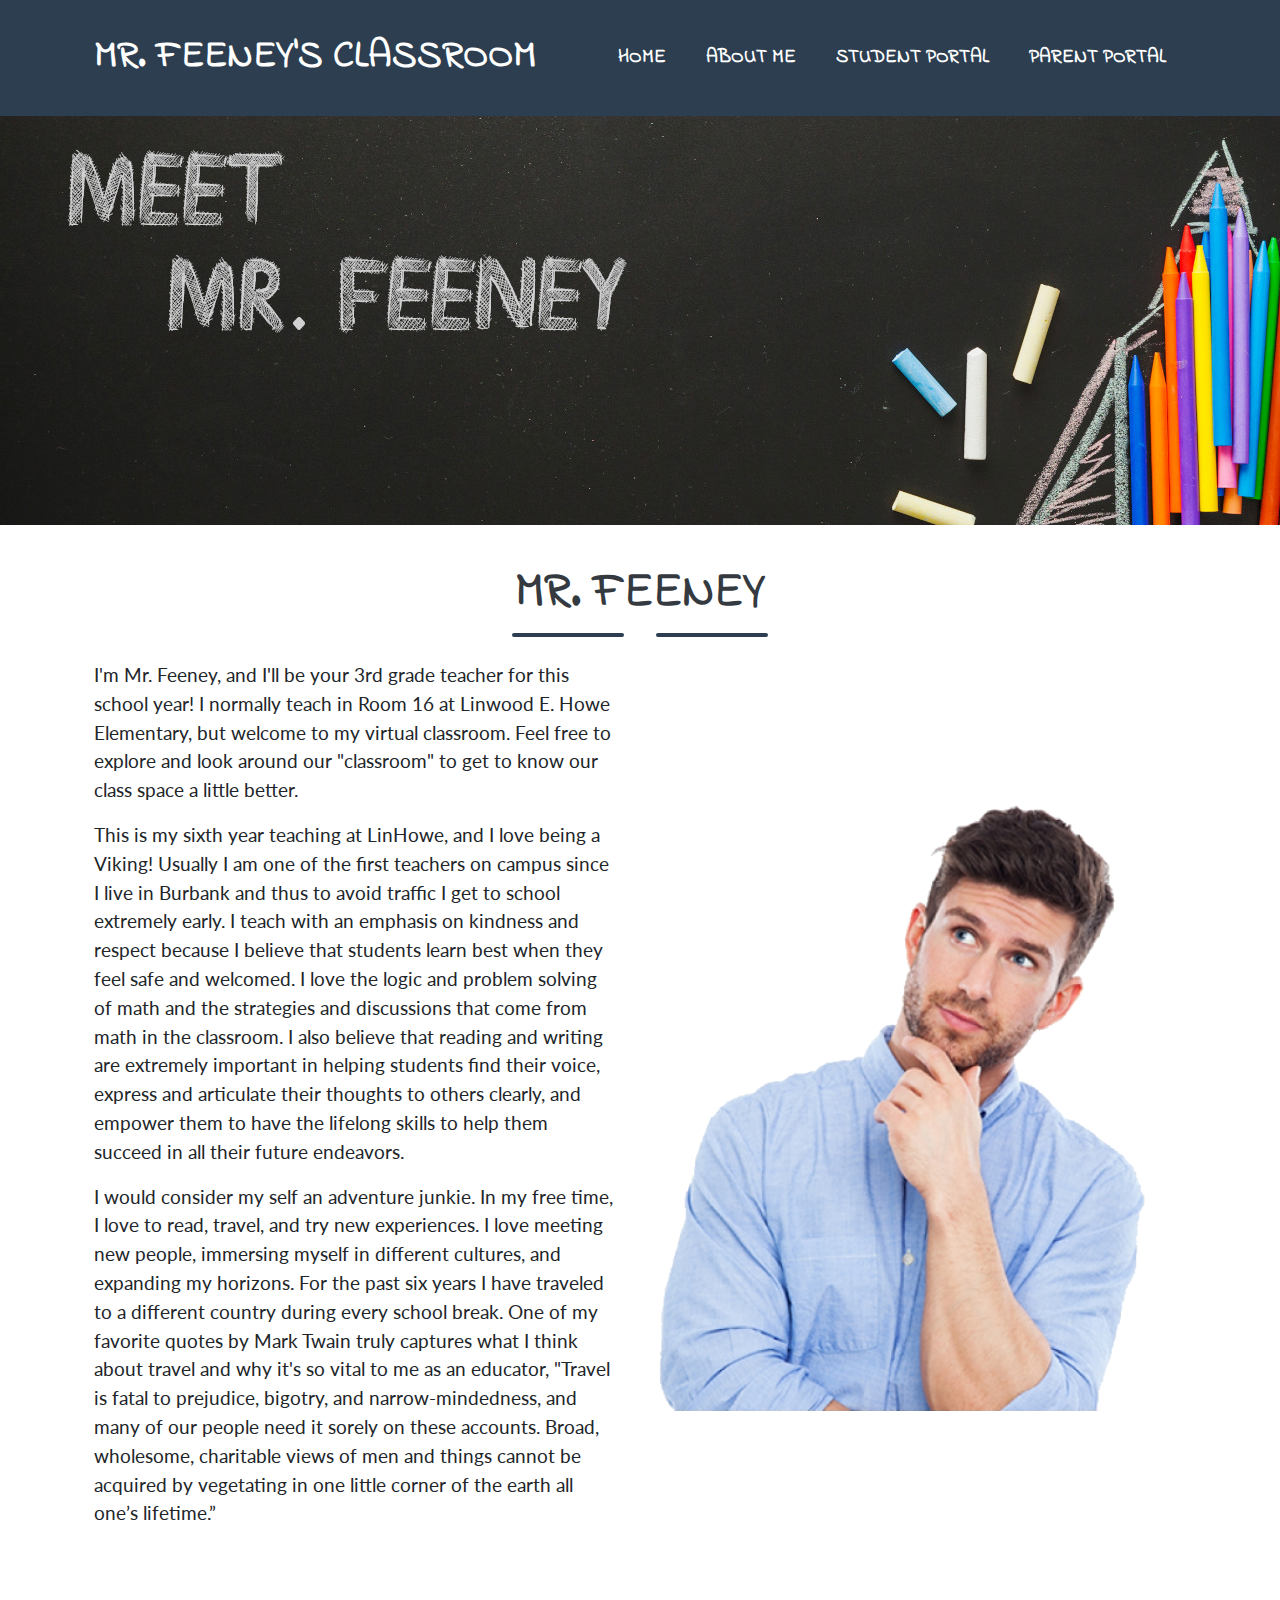
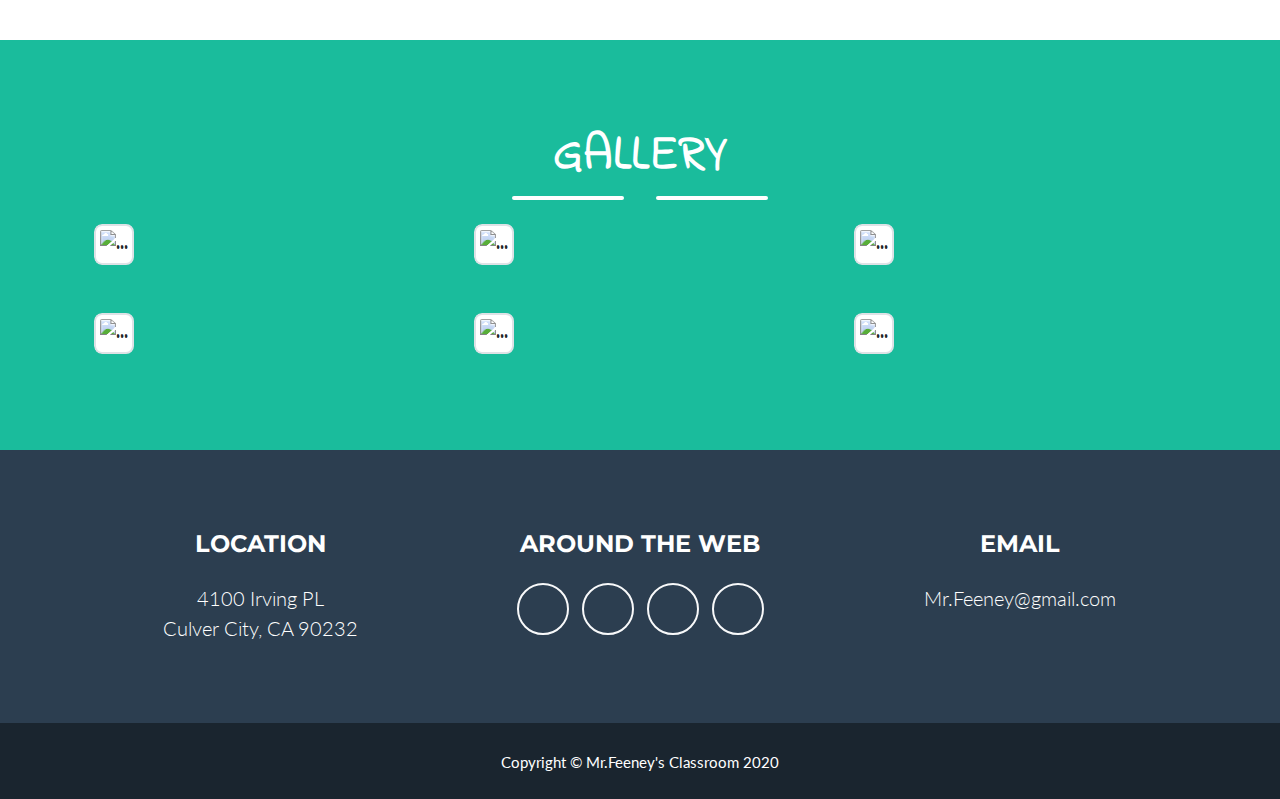
==== pages/about.html @ b25874b4 "init" ====
<!DOCTYPE html>
<html lang="en">
    <head>
        <meta charset="utf-8" />
        <meta name="viewport" content="width=device-width, initial-scale=1, shrink-to-fit=no" />
        <meta name="description" content="" />
        <meta name="author" content="" />
        <title>About Mr. Feeney</title>
        <!-- Favicon-->
        <link rel="icon" type="image/x-icon" href="../assets/img/favicon.ico" />
        <!-- Font Awesome icons (free version)-->
        <script src="https://use.fontawesome.com/releases/v5.13.0/js/all.js" crossorigin="anonymous"></script>
        <!-- Google fonts-->
        <link href="https://fonts.googleapis.com/css?family=Montserrat:400,700" rel="stylesheet" type="text/css" />
        <link href="https://fonts.googleapis.com/css?family=Lato:400,700,400italic,700italic" rel="stylesheet" type="text/css" />
        <!-- Core theme CSS (includes Bootstrap)-->
        <link href="../css/styles.css" rel="stylesheet" />
    </head>
    <body id="page-top">
        <!-- Navigation-->
        <nav class="navbar navbar-expand-lg bg-secondary text-uppercase fixed-top" id="mainNav">
            <div class="container">
                <a class="navbar-brand js-scroll-trigger" href="#page-top">Mr. Feeney's Classroom</a>
                <button class="navbar-toggler navbar-toggler-right text-uppercase font-weight-bold bg-primary text-white rounded" type="button" data-toggle="collapse" data-target="#navbarResponsive" aria-controls="navbarResponsive" aria-expanded="false" aria-label="Toggle navigation">
                    Menu
                    <i class="fas fa-bars"></i>
                </button>
                <div class="collapse navbar-collapse" id="navbarResponsive">
                    <ul class="navbar-nav ml-auto">
                        <li class="nav-item mx-0 mx-lg-1"><a class="nav-link py-3 px-0 px-lg-3 rounded js-scroll-trigger" href="../index.html">Home</a></li>
                        <li class="nav-item mx-0 mx-lg-1"><a class="nav-link py-3 px-0 px-lg-3 rounded js-scroll-trigger" href="">About Me</a></li>
                        <li class="nav-item mx-0 mx-lg-1"><a class="nav-link py-3 px-0 px-lg-3 rounded js-scroll-trigger" href="../pages/students.html">Student Portal</a></li>
                        <li class="nav-item mx-0 mx-lg-1"><a class="nav-link py-3 px-0 px-lg-3 rounded js-scroll-trigger" href="../pages/parents.html">Parent Portal</a></li>
                    </ul>
                </div>
            </div>
        </nav>

        <!-- Header-->
        <div class="container-fluid px-0">
            <header class="bg-about mb-0 style=" margin-top="75" style="margin-top: 75px">
            </header>
        </div>

        <!-- About section-->
        <section class="page-section portfolio pt-5 pb-6" id="portfolio">
            <!--- Three Column Section -->
            <div class="container">
                <!-- About Section Heading-->
                <h2 class="page-section-heading text-center text-uppercase text-dark indie">Mr. Feeney</h2>
                <!-- Icon Divider-->
                <div class="divider-custom divider-dark">
                    <div class="divider-custom-line"></div>
                    <div class="divider-custom-icon"><i class="fas fa-apple-alt"></i></i></div>
                    <div class="divider-custom-line"></div>
                </div>
                <div class="row padding">
                <!-- New Card -->
                <div class="col-lg-6">
                    <p>I'm Mr. Feeney, and I'll be your 3rd grade teacher for this school year! I normally teach in Room 16 at Linwood E. Howe Elementary, but welcome to my virtual classroom. Feel free to explore and look around our "classroom" to get to know our class space a little better.</p>
                    <p>This is my sixth year teaching at LinHowe, and I love being a Viking! Usually I am one of the first teachers on campus since I live in Burbank and thus to avoid traffic I get to school extremely early. I teach with an emphasis on kindness and respect because I believe that students learn best when they feel safe and welcomed. I love the logic and problem solving of math and the strategies and discussions that come from math in the classroom. I also believe that reading and writing are extremely important in helping students find their voice, express and articulate their thoughts to others clearly, and empower them to have the lifelong skills to help them succeed in all their future endeavors.</p>
                    <p>I would consider my self an adventure junkie. In my free time, I love to read, travel, and try new experiences. I love meeting new people, immersing myself in different cultures, and expanding my horizons. For the past six years I have traveled to a different country during every school break. One of my favorite quotes by Mark Twain truly captures what I think about travel and why it's so vital to me as an educator, "Travel is fatal to prejudice, bigotry, and narrow-mindedness, and many of our people need it sorely on these accounts. Broad, wholesome, charitable views of men and things cannot be acquired by vegetating in one little corner of the earth all one’s lifetime.”</p>
                </div>
                <!-- New Card -->
                <div class="col-lg-6 row justify-content-center align-self-center">
                    <img src="../assets/img/about-me/man4.png" style=" width: 700px">
                </div>
            </div>
            <!-- /.container -->
        </section>

        <!-- Portfolio Section-->
        <section class="page-section portfolio bg-primary indie" id="portfolio">
            <div class="container">
                <!-- Portfolio-->
                <h2 class="page-section-heading text-center text-uppercase text-white indie">Gallery</h2>
                <!-- Icon Divider-->
                <div class="divider-custom divider-light">
                    <div class="divider-custom-line"></div>
                    <div class="divider-custom-icon"><i class="fas fa-apple-alt"></i></i></div>
                    <div class="divider-custom-line"></div>
                </div>
                <!-- Portfolio Grid Items-->
                <div class="row">
                    <!-- Portfolio Item 1-->
                    <div class="col-md-6 col-lg-4 mb-5">
                        <div class="portfolio-item mx-auto" data-toggle="modal" data-target="#portfolioModal1">
                            <div class="portfolio-item-caption d-flex align-items-center justify-content-center h-100 w-100">
                                <div class="portfolio-item-caption-content text-center text-white"><i class="fas fa-plus fa-3x"></i></div>
                            </div>
                            <img src="https://lh5.googleusercontent.com/HlJpCiQDUXcGp8YzEpgQUQr2THNj4CQ2HUGUo3KONzssxA29zsG4GkVT9ESWcUQkUvGlmQ" alt="..." class="img-thumbnail" style="width: 332px; height: 239px; object-fit: cover;">
                        </div>
                    </div>
                    <!-- Portfolio Item 2-->
                    <div class="col-md-6 col-lg-4 mb-5">
                        <div class="portfolio-item mx-auto" data-toggle="modal" data-target="#portfolioModal2">
                            <div class="portfolio-item-caption d-flex align-items-center justify-content-center h-100 w-100">
                                <div class="portfolio-item-caption-content text-center text-white"><i class="fas fa-plus fa-3x"></i></div>
                            </div>
                            <img src="https://lh6.googleusercontent.com/urvzCO-npQw5Jl8pdzv9w-ijLfe_6ZRu96Jcd0DPPeKgQJ3MLKAkFM-s6rdv5BWw-C7cQw" alt="..." class="img-thumbnail" style="width: 332px; height: 239px; object-fit: cover;">
                        </div>
                    </div>
                    <!-- Portfolio Item 3-->
                    <div class="col-md-6 col-lg-4 mb-5">
                        <div class="portfolio-item mx-auto" data-toggle="modal" data-target="#portfolioModal3">
                            <div class="portfolio-item-caption d-flex align-items-center justify-content-center h-100 w-100">
                                <div class="portfolio-item-caption-content text-center text-white"><i class="fas fa-plus fa-3x"></i></div>
                            </div>
                            <img src="https://lh5.googleusercontent.com/fbuvVxxnLqvMvEvFSPO8tzjJ30J_0ocE28Li9g0mHKCzjtslrrM5PMKvC_g4nB2NA3qNPw" alt="..." class="img-thumbnail" style="width: 332px; height: 239px; object-fit: cover;">
                        </div>
                    </div>
                    <!-- Portfolio Item 4-->
                    <div class="col-md-6 col-lg-4 mb-5 mb-lg-0">
                        <div class="portfolio-item mx-auto" data-toggle="modal" data-target="#portfolioModal4">
                            <div class="portfolio-item-caption d-flex align-items-center justify-content-center h-100 w-100">
                                <div class="portfolio-item-caption-content text-center text-white"><i class="fas fa-plus fa-3x"></i></div>
                            </div>
                            <img src="https://lh3.googleusercontent.com/TvYYhbNO8p5XbHVYELox_m5RC6NIANT-W5vgtD9rCw7b13uGY9MkFJVhls9y9zxNu52EhQ" alt="..." class="img-thumbnail" style="width: 332px; height: 239px; object-fit: cover;">
                        </div>
                    </div>
                    <!-- Portfolio Item 5-->
                    <div class="col-md-6 col-lg-4 mb-5 mb-md-0">
                        <div class="portfolio-item mx-auto" data-toggle="modal" data-target="#portfolioModal5">
                            <div class="portfolio-item-caption d-flex align-items-center justify-content-center h-100 w-100">
                                <div class="portfolio-item-caption-content text-center text-white"><i class="fas fa-plus fa-3x"></i></div>
                            </div>
                            <img src="https://lh6.googleusercontent.com/JQ_P7P6EjwYYijeiJrWdILGS0hHnSP_sOZLQxyVQgKXYOVq8_KqaZY0MwyjI2Cq_JidcQw" alt="..." class="img-thumbnail" style="width: 332px; height: 239px; object-fit: cover;">
                        </div>
                    </div>
                    <!-- Portfolio Item 6-->
                    <div class="col-md-6 col-lg-4">
                        <div class="portfolio-item mx-auto" data-toggle="modal" data-target="#portfolioModal6">
                            <div class="portfolio-item-caption d-flex align-items-center justify-content-center h-100 w-100">
                                <div class="portfolio-item-caption-content text-center text-white"><i class="fas fa-plus fa-3x"></i></div>
                            </div>
                            <img src="https://lh3.googleusercontent.com/Z8re7phgGiMjjtSAaKBKiD7eZ9eDlJ4sPJJ19ZwGWhMM_cUSqTv57fK_bOSSTwcWiy-b7g" alt="..." class="img-thumbnail" style="width: 332px; height: 239px; object-fit: cover;">
                        </div>
                    </div>
                </div>
            </div>
        </section>


        <!-- Footer-->
        <footer class="footer text-center">
            <div class="container">
                <div class="row">
                    <!-- Footer Location-->
                    <div class="col-lg-4 mb-5 mb-lg-0">
                        <h4 class="text-uppercase mb-4">Location</h4>
                        <p class="lead mb-0">
                            4100 Irving PL
                            <br />
                            Culver City, CA 90232
                        </p>
                    </div>
                    <!-- Footer Social Icons-->
                    <div class="col-lg-4 mb-5 mb-lg-0">
                        <h4 class="text-uppercase mb-4">Around the Web</h4>
                        <a class="btn btn-outline-light btn-social mx-1" href="#!"><i class="fab fa-fw fa-facebook-f"></i></a>
                        <a class="btn btn-outline-light btn-social mx-1" href="#!"><i class="fab fa-fw fa-twitter"></i></a>
                        <a class="btn btn-outline-light btn-social mx-1" href="#!"><i class="fab fa-fw fa-linkedin-in"></i></a>
                        <a class="btn btn-outline-light btn-social mx-1" href="#!"><i class="fab fa-fw fa-dribbble"></i></a>
                    </div>
                    <!-- Footer About Text-->
                    <div class="col-lg-4">
                        <h4 class="text-uppercase mb-4">Email</h4>
                        <p class="lead mb-0">
                            Mr.Feeney@gmail.com
                        </p>
                    </div>
                </div>
            </div>
        </footer>
        <!-- Copyright Section-->
        <div class="copyright py-4 text-center text-white">
            <div class="container"><small>Copyright © Mr.Feeney's Classroom 2020</small></div>
        </div>
        <!-- Scroll to Top Button (Only visible on small and extra-small screen sizes)-->
        <div class="scroll-to-top d-lg-none position-fixed">
            <a class="js-scroll-trigger d-block text-center text-white rounded" href="#page-top"><i class="fa fa-chevron-up"></i></a>
        </div>
       
        <!-- Portfolio Modals-->
        <!-- Portfolio Modal 1-->
        <div class="portfolio-modal modal fade" id="portfolioModal1" tabindex="-1" role="dialog" aria-labelledby="portfolioModal1Label" aria-hidden="true">
            <div class="modal-dialog modal-xl" role="document">
                <div class="modal-content">
                    <button class="close" type="button" data-dismiss="modal" aria-label="Close">
                        <span aria-hidden="true"><i class="fas fa-times"></i></span>
                    </button>
                    <div class="modal-body text-center">
                        <div class="container">
                            <div class="row justify-content-center">
                                <div class="col-lg-8">
                                    <!-- Portfolio Modal - Title-->
                                    <h2 class="portfolio-modal-title text-secondary text-uppercase mb-0" id="portfolioModal1Label">Lorem Ipsum</h2>
                                    <!-- Icon Divider-->
                                    <div class="divider-custom divider-dark">
                                        <div class="divider-custom-line"></div>
                                        <div class="divider-custom-icon"><i class="fas fa-apple-alt"></i></i></div>
                                        <div class="divider-custom-line"></div>
                                    </div>
                                    <!-- Portfolio Modal - Image-->
                                    <img class="img-fluid rounded mb-5" src="https://lh5.googleusercontent.com/HlJpCiQDUXcGp8YzEpgQUQr2THNj4CQ2HUGUo3KONzssxA29zsG4GkVT9ESWcUQkUvGlmQ" alt="" />
                                    <!-- Portfolio Modal - Text-->
                                    <p class="mb-5">Lorem ipsum dolor sit amet, consectetur adipisicing elit. Mollitia neque assumenda ipsam nihil, molestias magnam, recusandae quos quis inventore quisquam velit asperiores, vitae? Reprehenderit soluta, eos quod consequuntur itaque. Nam.</p>
                                    <button class="btn btn-primary" data-dismiss="modal">
                                        <i class="fas fa-times fa-fw"></i>
                                        Close Window
                                    </button>
                                </div>
                            </div>
                        </div>
                    </div>
                </div>
            </div>
        </div>
        <!-- Portfolio Modal 2-->
        <div class="portfolio-modal modal fade" id="portfolioModal2" tabindex="-1" role="dialog" aria-labelledby="portfolioModal2Label" aria-hidden="true">
            <div class="modal-dialog modal-xl" role="document">
                <div class="modal-content">
                    <button class="close" type="button" data-dismiss="modal" aria-label="Close">
                        <span aria-hidden="true"><i class="fas fa-times"></i></span>
                    </button>
                    <div class="modal-body text-center">
                        <div class="container">
                            <div class="row justify-content-center">
                                <div class="col-lg-8">
                                    <!-- Portfolio Modal - Title-->
                                    <h2 class="portfolio-modal-title text-secondary text-uppercase mb-0" id="portfolioModal1Label">Lorem Ipsum</h2>
                                    <!-- Icon Divider-->
                                    <div class="divider-custom divider-dark">
                                        <div class="divider-custom-line"></div>
                                        <div class="divider-custom-icon"><i class="fas fa-apple-alt"></i></i></div>
                                        <div class="divider-custom-line"></div>
                                    </div>
                                    <!-- Portfolio Modal - Image-->
                                    <img class="img-fluid rounded mb-5" src="https://lh6.googleusercontent.com/urvzCO-npQw5Jl8pdzv9w-ijLfe_6ZRu96Jcd0DPPeKgQJ3MLKAkFM-s6rdv5BWw-C7cQw" alt="" />
                                    <!-- Portfolio Modal - Text-->
                                    <p class="mb-5">Lorem ipsum dolor sit amet, consectetur adipisicing elit. Mollitia neque assumenda ipsam nihil, molestias magnam, recusandae quos quis inventore quisquam velit asperiores, vitae? Reprehenderit soluta, eos quod consequuntur itaque. Nam.</p>
                                    <button class="btn btn-primary" data-dismiss="modal">
                                        <i class="fas fa-times fa-fw"></i>
                                        Close Window
                                    </button>
                                </div>
                            </div>
                        </div>
                    </div>
                </div>
            </div>
        </div>
        <!-- Portfolio Modal 3-->
        <div class="portfolio-modal modal fade" id="portfolioModal3" tabindex="-1" role="dialog" aria-labelledby="portfolioModal3Label" aria-hidden="true">
            <div class="modal-dialog modal-xl" role="document">
                <div class="modal-content">
                    <button class="close" type="button" data-dismiss="modal" aria-label="Close">
                        <span aria-hidden="true"><i class="fas fa-times"></i></span>
                    </button>
                    <div class="modal-body text-center">
                        <div class="container">
                            <div class="row justify-content-center">
                                <div class="col-lg-8">
                                    <!-- Portfolio Modal - Title-->
                                    <h2 class="portfolio-modal-title text-secondary text-uppercase mb-0" id="portfolioModal1Label">Lorem Ipsum</h2>
                                    <!-- Icon Divider-->
                                    <div class="divider-custom divider-dark">
                                        <div class="divider-custom-line"></div>
                                        <div class="divider-custom-icon"><i class="fas fa-apple-alt"></i></i></div>
                                        <div class="divider-custom-line"></div>
                                    </div>
                                    <!-- Portfolio Modal - Image-->
                                    <img class="img-fluid rounded mb-5" src="https://lh5.googleusercontent.com/fbuvVxxnLqvMvEvFSPO8tzjJ30J_0ocE28Li9g0mHKCzjtslrrM5PMKvC_g4nB2NA3qNPw" alt="" />
                                    <!-- Portfolio Modal - Text-->
                                    <p class="mb-5">Lorem ipsum dolor sit amet, consectetur adipisicing elit. Mollitia neque assumenda ipsam nihil, molestias magnam, recusandae quos quis inventore quisquam velit asperiores, vitae? Reprehenderit soluta, eos quod consequuntur itaque. Nam.</p>
                                    <button class="btn btn-primary" data-dismiss="modal">
                                        <i class="fas fa-times fa-fw"></i>
                                        Close Window
                                    </button>
                                </div>
                            </div>
                        </div>
                    </div>
                </div>
            </div>
        </div>
        <!-- Portfolio Modal 4-->
        <div class="portfolio-modal modal fade" id="portfolioModal4" tabindex="-1" role="dialog" aria-labelledby="portfolioModal4Label" aria-hidden="true">
            <div class="modal-dialog modal-xl" role="document">
                <div class="modal-content">
                    <button class="close" type="button" data-dismiss="modal" aria-label="Close">
                        <span aria-hidden="true"><i class="fas fa-times"></i></span>
                    </button>
                    <div class="modal-body text-center">
                        <div class="container">
                            <div class="row justify-content-center">
                                <div class="col-lg-8">
                                    <!-- Portfolio Modal - Title-->
                                    <h2 class="portfolio-modal-title text-secondary text-uppercase mb-0" id="portfolioModal1Label">Lorem Ipsum</h2>
                                    <!-- Icon Divider-->
                                    <div class="divider-custom divider-dark">
                                        <div class="divider-custom-line"></div>
                                        <div class="divider-custom-icon"><i class="fas fa-apple-alt"></i></i></div>
                                        <div class="divider-custom-line"></div>
                                    </div>
                                    <!-- Portfolio Modal - Image-->
                                    <img class="img-fluid rounded mb-5" src="https://lh3.googleusercontent.com/TvYYhbNO8p5XbHVYELox_m5RC6NIANT-W5vgtD9rCw7b13uGY9MkFJVhls9y9zxNu52EhQ" alt="" />
                                    <!-- Portfolio Modal - Text-->
                                    <p class="mb-5">Lorem ipsum dolor sit amet, consectetur adipisicing elit. Mollitia neque assumenda ipsam nihil, molestias magnam, recusandae quos quis inventore quisquam velit asperiores, vitae? Reprehenderit soluta, eos quod consequuntur itaque. Nam.</p>
                                    <button class="btn btn-primary" data-dismiss="modal">
                                        <i class="fas fa-times fa-fw"></i>
                                        Close Window
                                    </button>
                                </div>
                            </div>
                        </div>
                    </div>
                </div>
            </div>
        </div>
        <!-- Portfolio Modal 5-->
        <div class="portfolio-modal modal fade" id="portfolioModal5" tabindex="-1" role="dialog" aria-labelledby="portfolioModal5Label" aria-hidden="true">
            <div class="modal-dialog modal-xl" role="document">
                <div class="modal-content">
                    <button class="close" type="button" data-dismiss="modal" aria-label="Close">
                        <span aria-hidden="true"><i class="fas fa-times"></i></span>
                    </button>
                    <div class="modal-body text-center">
                        <div class="container">
                            <div class="row justify-content-center">
                                <div class="col-lg-8">
                                    <!-- Portfolio Modal - Title-->
                                    <h2 class="portfolio-modal-title text-secondary text-uppercase mb-0" id="portfolioModal1Label">Lorem Ipsum</h2>
                                    <!-- Icon Divider-->
                                    <div class="divider-custom divider-dark">
                                        <div class="divider-custom-line"></div>
                                        <div class="divider-custom-icon"><i class="fas fa-apple-alt"></i></i></div>
                                        <div class="divider-custom-line"></div>
                                    </div>
                                    <!-- Portfolio Modal - Image-->
                                    <img class="img-fluid rounded mb-5" src="https://lh6.googleusercontent.com/JQ_P7P6EjwYYijeiJrWdILGS0hHnSP_sOZLQxyVQgKXYOVq8_KqaZY0MwyjI2Cq_JidcQw" alt="" />
                                    <!-- Portfolio Modal - Text-->
                                    <p class="mb-5">Lorem ipsum dolor sit amet, consectetur adipisicing elit. Mollitia neque assumenda ipsam nihil, molestias magnam, recusandae quos quis inventore quisquam velit asperiores, vitae? Reprehenderit soluta, eos quod consequuntur itaque. Nam.</p>
                                    <button class="btn btn-primary" data-dismiss="modal">
                                        <i class="fas fa-times fa-fw"></i>
                                        Close Window
                                    </button>
                                </div>
                            </div>
                        </div>
                    </div>
                </div>
            </div>
        </div>
        <!-- Portfolio Modal 6-->
        <div class="portfolio-modal modal fade" id="portfolioModal6" tabindex="-1" role="dialog" aria-labelledby="portfolioModal6Label" aria-hidden="true">
            <div class="modal-dialog modal-xl" role="document">
                <div class="modal-content">
                    <button class="close" type="button" data-dismiss="modal" aria-label="Close">
                        <span aria-hidden="true"><i class="fas fa-times"></i></span>
                    </button>
                    <div class="modal-body text-center">
                        <div class="container">
                            <div class="row justify-content-center">
                                <div class="col-lg-8">
                                    <!-- Portfolio Modal - Title-->
                                    <h2 class="portfolio-modal-title text-secondary text-uppercase mb-0" id="portfolioModal1Label">Lorem Ipsum</h2>
                                    <!-- Icon Divider-->
                                    <div class="divider-custom divider-dark">
                                        <div class="divider-custom-line"></div>
                                        <div class="divider-custom-icon"><i class="fas fa-apple-alt"></i></i></div>
                                        <div class="divider-custom-line"></div>
                                    </div>
                                    <!-- Portfolio Modal - Image-->
                                    <img class="img-fluid rounded mb-5" src="https://lh3.googleusercontent.com/Z8re7phgGiMjjtSAaKBKiD7eZ9eDlJ4sPJJ19ZwGWhMM_cUSqTv57fK_bOSSTwcWiy-b7g" alt="" />
                                    <!-- Portfolio Modal - Text-->
                                    <p class="mb-5">Lorem ipsum dolor sit amet, consectetur adipisicing elit. Mollitia neque assumenda ipsam nihil, molestias magnam, recusandae quos quis inventore quisquam velit asperiores, vitae? Reprehenderit soluta, eos quod consequuntur itaque. Nam.</p>
                                    <button class="btn btn-primary" data-dismiss="modal">
                                        <i class="fas fa-times fa-fw"></i>
                                        Close Window
                                    </button>
                                </div>
                            </div>
                        </div>
                    </div>
                </div>
            </div>
        </div>

        <!-- Bootstrap core JS-->
        <script src="https://cdnjs.cloudflare.com/ajax/libs/jquery/3.5.1/jquery.min.js"></script>
        <script src="https://stackpath.bootstrapcdn.com/bootstrap/4.5.0/js/bootstrap.bundle.min.js"></script>
        <!-- Third party plugin JS-->
        <script src="https://cdnjs.cloudflare.com/ajax/libs/jquery-easing/1.4.1/jquery.easing.min.js"></script>
        <!-- Contact form JS-->
        <script src="../assets/mail/jqBootstrapValidation.js"></script>
        <script src="../assets/mail/contact_me.js"></script>
        <!-- Core theme JS-->
        <script src="../js/scripts.js"></script>
    </body>
</html>
---- css/styles.css ----
@charset "UTF-8";
@import url('https://fonts.googleapis.com/css2?family=Indie+Flower&display=swap');
/*!
* Start Bootstrap - Freelancer v6.0.4 (https://startbootstrap.com/themes/freelancer)
* Copyright 2013-2020 Start Bootstrap
* Licensed under MIT (https://github.com/StartBootstrap/startbootstrap-freelancer/blob/master/LICENSE)
*/
/*!
 * Bootstrap v4.5.0 (https://getbootstrap.com/)
 * Copyright 2011-2020 The Bootstrap Authors
 * Copyright 2011-2020 Twitter, Inc.
 * Licensed under MIT (https://github.com/twbs/bootstrap/blob/master/LICENSE)
 */
:root {
  --blue: #007bff;
  --indigo: #6610f2;
  --purple: #6f42c1;
  --pink: #e83e8c;
  --red: #dc3545;
  --orange: #fd7e14;
  --yellow: #ffc107;
  --green: #28a745;
  --teal: #1abc9c;
  --cyan: #17a2b8;
  --white: #fff;
  --gray: #6c757d;
  --gray-dark: #343a40;
  --primary: #1abc9c;
  --secondary: #2c3e50;
  --success: #28a745;
  --info: #17a2b8;
  --warning: #ffc107;
  --danger: #dc3545;
  --light: #f8f9fa;
  --dark: #343a40;
  --breakpoint-xs: 0;
  --breakpoint-sm: 576px;
  --breakpoint-md: 768px;
  --breakpoint-lg: 992px;
  --breakpoint-xl: 1200px;
  --font-family-sans-serif: "Lato", -apple-system, BlinkMacSystemFont, "Segoe UI", Roboto, "Helvetica Neue", Arial, "Noto Sans", sans-serif, "Apple Color Emoji", "Segoe UI Emoji", "Segoe UI Symbol", "Noto Color Emoji";
  --font-family-monospace: SFMono-Regular, Menlo, Monaco, Consolas, "Liberation Mono", "Courier New", monospace;
}

*,
*::before,
*::after {
  box-sizing: border-box;
}

.bg-main{
  background-image: url(../assets/img/kids.jpg);
  height: 450px;
}
.bg-about {
  background-size: cover;
  display: block;
  background-repeat: no-repeat;
  background-image: url(../assets/img/about-me/chalkboard2.jpg);
  height: 450px;
}

.color.lighten-1 {
  background-color: #0bc6f5 !important;
}

.color.lighten-2 {
  background-color: #6ddd7c !important;
}

.color.lighten-3 {
  background-color: #d84e4e !important;
}

.color.lighten-4 {
  background-color: #a89de7 !important;
}

.testimonial-card .card-up {
  height: 120px;
  overflow: hidden;
  border-top-left-radius: .25rem;
  border-top-right-radius: .25rem;
}

.testimonial-card .avatar {
  width: 120px;
  margin-top: -60px;
  overflow: hidden;
  border: 5px solid #fff;
  border-radius: 50%;
}
.card img{
  width: 100%;
  height: 100%;
}

.indie {
  font-family: 'Indie Flower';
}

html {
  font-family: sans-serif;
  line-height: 1.15;
  -webkit-text-size-adjust: 100%;
  -webkit-tap-highlight-color: rgba(0, 0, 0, 0);
}

article, aside, figcaption, figure, footer, header, hgroup, main, nav, section {
  display: block;
}

body {
  margin: 0;
  font-family: "Lato", -apple-system, BlinkMacSystemFont, "Segoe UI", Roboto, "Helvetica Neue", Arial, "Noto Sans", sans-serif, "Apple Color Emoji", "Segoe UI Emoji", "Segoe UI Symbol", "Noto Color Emoji";
  font-size: 1.2rem;
  font-weight: 400;
  line-height: 1.5;
  color: #212529;
  text-align: left;
  background-color: #fff;
}

[tabindex="-1"]:focus:not(:focus-visible) {
  outline: 0 !important;
}

hr {
  box-sizing: content-box;
  height: 0;
  overflow: visible;
}

h1, h2, h3, h4, h5, h6 {
  margin-top: 0;
  margin-bottom: 0.5rem;
}

p {
  margin-top: 0;
  margin-bottom: 1rem;
}

abbr[title],
abbr[data-original-title] {
  text-decoration: underline;
  -webkit-text-decoration: underline dotted;
          text-decoration: underline dotted;
  cursor: help;
  border-bottom: 0;
  -webkit-text-decoration-skip-ink: none;
          text-decoration-skip-ink: none;
}

address {
  margin-bottom: 1rem;
  font-style: normal;
  line-height: inherit;
}

ol,
ul,
dl {
  margin-top: 0;
  margin-bottom: 1rem;
}

ol ol,
ul ul,
ol ul,
ul ol {
  margin-bottom: 0;
}

dt {
  font-weight: 700;
}

dd {
  margin-bottom: 0.5rem;
  margin-left: 0;
}

blockquote {
  margin: 0 0 1rem;
}

b,
strong {
  font-weight: bolder;
}

small {
  font-size: 80%;
}

sub,
sup {
  position: relative;
  font-size: 75%;
  line-height: 0;
  vertical-align: baseline;
}

sub {
  bottom: -0.25em;
}

sup {
  top: -0.5em;
}

a {
  color: #1abc9c;
  text-decoration: none;
  background-color: transparent;
}
a:hover {
  color: #117964;
  text-decoration: underline;
}

a:not([href]) {
  color: inherit;
  text-decoration: none;
}
a:not([href]):hover {
  color: inherit;
  text-decoration: none;
}

pre,
code,
kbd,
samp {
  font-family: SFMono-Regular, Menlo, Monaco, Consolas, "Liberation Mono", "Courier New", monospace;
  font-size: 1em;
}

pre {
  margin-top: 0;
  margin-bottom: 1rem;
  overflow: auto;
  -ms-overflow-style: scrollbar;
}

figure {
  margin: 0 0 1rem;
}

img {
  vertical-align: middle;
  border-style: none;
}

svg {
  overflow: hidden;
  vertical-align: middle;
}

table {
  border-collapse: collapse;
}

caption {
  padding-top: 0.75rem;
  padding-bottom: 0.75rem;
  color: #6c757d;
  text-align: left;
  caption-side: bottom;
}

th {
  text-align: inherit;
}

label {
  display: inline-block;
  margin-bottom: 0.5rem;
}

button {
  border-radius: 0;
}

button:focus {
  outline: 1px dotted;
  outline: 5px auto -webkit-focus-ring-color;
}

input,
button,
select,
optgroup,
textarea {
  margin: 0;
  font-family: inherit;
  font-size: inherit;
  line-height: inherit;
}

button,
input {
  overflow: visible;
}

button,
select {
  text-transform: none;
}

[role=button] {
  cursor: pointer;
}

select {
  word-wrap: normal;
}

button,
[type=button],
[type=reset],
[type=submit] {
  -webkit-appearance: button;
}

button:not(:disabled),
[type=button]:not(:disabled),
[type=reset]:not(:disabled),
[type=submit]:not(:disabled) {
  cursor: pointer;
}

button::-moz-focus-inner,
[type=button]::-moz-focus-inner,
[type=reset]::-moz-focus-inner,
[type=submit]::-moz-focus-inner {
  padding: 0;
  border-style: none;
}

input[type=radio],
input[type=checkbox] {
  box-sizing: border-box;
  padding: 0;
}

textarea {
  overflow: auto;
  resize: vertical;
}

fieldset {
  min-width: 0;
  padding: 0;
  margin: 0;
  border: 0;
}

legend {
  display: block;
  width: 100%;
  max-width: 100%;
  padding: 0;
  margin-bottom: 0.5rem;
  font-size: 1.5rem;
  line-height: inherit;
  color: inherit;
  white-space: normal;
}

progress {
  vertical-align: baseline;
}

[type=number]::-webkit-inner-spin-button,
[type=number]::-webkit-outer-spin-button {
  height: auto;
}

[type=search] {
  outline-offset: -2px;
  -webkit-appearance: none;
}

[type=search]::-webkit-search-decoration {
  -webkit-appearance: none;
}

::-webkit-file-upload-button {
  font: inherit;
  -webkit-appearance: button;
}

output {
  display: inline-block;
}

summary {
  display: list-item;
  cursor: pointer;
}

template {
  display: none;
}

[hidden] {
  display: none !important;
}

h1, h2, h3, h4, h5, h6,
.h1, .h2, .h3, .h4, .h5, .h6 {
  margin-bottom: 0.5rem;
  font-family: "Montserrat", -apple-system, BlinkMacSystemFont, "Segoe UI", Roboto, "Helvetica Neue", Arial, "Noto Sans", sans-serif, "Apple Color Emoji", "Segoe UI Emoji", "Segoe UI Symbol", "Noto Color Emoji";
  font-weight: 700;
  line-height: 1.2;
}

h1, .h1 {
  font-size: 2.5rem;
}

h2, .h2 {
  font-size: 2rem;
}

h3, .h3 {
  font-size: 1.75rem;
}

h4, .h4 {
  font-size: 1.5rem;
}

h5, .h5 {
  font-size: 1.25rem;
}

h6, .h6 {
  font-size: 1rem;
}

.lead {
  font-size: 1.25rem;
  font-weight: 300;
}

.display-1 {
  font-size: 6rem;
  font-weight: 300;
  line-height: 1.2;
}

.display-2 {
  font-size: 5.5rem;
  font-weight: 300;
  line-height: 1.2;
}

.display-3 {
  font-size: 4.5rem;
  font-weight: 300;
  line-height: 1.2;
}

.display-4 {
  font-size: 3.5rem;
  font-weight: 300;
  line-height: 1.2;
}
.display-5 {
  font-size: 3.5rem;
  font-weight: 300;
  line-height: 1.2;
  font-family: 'Indie Flower';
}
hr {
  margin-top: 1rem;
  margin-bottom: 1rem;
  border: 0;
  border-top: 0.125rem solid rgba(0, 0, 0, 0.1);
}

small,
.small {
  font-size: 80%;
  font-weight: 400;
}

mark,
.mark {
  padding: 0.2em;
  background-color: #fcf8e3;
}

.list-unstyled {
  padding-left: 0;
  list-style: none;
}

.list-inline {
  padding-left: 0;
  list-style: none;
}

.list-inline-item {
  display: inline-block;
}
.list-inline-item:not(:last-child) {
  margin-right: 0.5rem;
}

.initialism {
  font-size: 90%;
  text-transform: uppercase;
}

.blockquote {
  margin-bottom: 1rem;
  font-size: 1.25rem;
}

.blockquote-footer {
  display: block;
  font-size: 80%;
  color: #6c757d;
}
.blockquote-footer::before {
  content: "— ";
}

.img-fluid {
  max-width: 100%;
  height: auto;
}

.img-thumbnail {
  padding: 0.25rem;
  background-color: #fff;
  border: 0.125rem solid #dee2e6;
  border-radius: 0.5rem;
  max-width: 100%;
  height: auto;
}

.figure {
  display: inline-block;
}

.figure-img {
  margin-bottom: 0.5rem;
  line-height: 1;
}

.figure-caption {
  font-size: 90%;
  color: #6c757d;
}

code {
  font-size: 87.5%;
  color: #e83e8c;
  word-wrap: break-word;
}
a > code {
  color: inherit;
}

kbd {
  padding: 0.2rem 0.4rem;
  font-size: 87.5%;
  color: #fff;
  background-color: #212529;
  border-radius: 0.25rem;
}
kbd kbd {
  padding: 0;
  font-size: 100%;
  font-weight: 700;
}

pre {
  display: block;
  font-size: 87.5%;
  color: #212529;
}
pre code {
  font-size: inherit;
  color: inherit;
  word-break: normal;
}

.pre-scrollable {
  max-height: 340px;
  overflow-y: scroll;
}

.container {
  width: 100%;
  padding-right: 1.5rem;
  padding-left: 1.5rem;
  margin-right: auto;
  margin-left: auto;
}
@media (min-width: 576px) {
  .container {
    max-width: 540px;
  }
}
@media (min-width: 768px) {
  .container {
    max-width: 720px;
  }
}
@media (min-width: 992px) {
  .container {
    max-width: 960px;
  }
}
@media (min-width: 1200px) {
  .container {
    max-width: 1900px;
  }
}

.container-fluid, .container-xl, .container-lg, .container-md, .container-sm {
  width: 100%;
  padding-right: 1.5rem;
  padding-left: 1.5rem;
  margin-right: auto;
  margin-left: auto;
}

@media (min-width: 576px) {
  .container-sm, .container {
    max-width: 540px;
  }
}
@media (min-width: 768px) {
  .container-md, .container-sm, .container {
    max-width: 720px;
  }
}
@media (min-width: 992px) {
  .container-lg, .container-md, .container-sm, .container {
    max-width: 960px;
  }
}
@media (min-width: 1200px) {
  .container-xl, .container-lg, .container-md, .container-sm, .container {
    max-width: 1140px;
  }
}
.row {
  display: flex;
  flex-wrap: wrap;
  margin-right: -1.5rem;
  margin-left: -1.5rem;
}

.no-gutters {
  margin-right: 0;
  margin-left: 0;
}
.no-gutters > .col,
.no-gutters > [class*=col-] {
  padding-right: 0;
  padding-left: 0;
}

.col-xl,
.col-xl-auto, .col-xl-12, .col-xl-11, .col-xl-10, .col-xl-9, .col-xl-8, .col-xl-7, .col-xl-6, .col-xl-5, .col-xl-4, .col-xl-3, .col-xl-2, .col-xl-1, .col-lg,
.col-lg-auto, .col-lg-12, .col-lg-11, .col-lg-10, .col-lg-9, .col-lg-8, .col-lg-7, .col-lg-6, .col-lg-5, .col-lg-4, .col-lg-3, .col-lg-2, .col-lg-1, .col-md,
.col-md-auto, .col-md-12, .col-md-11, .col-md-10, .col-md-9, .col-md-8, .col-md-7, .col-md-6, .col-md-5, .col-md-4, .col-md-3, .col-md-2, .col-md-1, .col-sm,
.col-sm-auto, .col-sm-12, .col-sm-11, .col-sm-10, .col-sm-9, .col-sm-8, .col-sm-7, .col-sm-6, .col-sm-5, .col-sm-4, .col-sm-3, .col-sm-2, .col-sm-1, .col,
.col-auto, .col-12, .col-11, .col-10, .col-9, .col-8, .col-7, .col-6, .col-5, .col-4, .col-3, .col-2, .col-1 {
  position: relative;
  width: 100%;
  padding-right: 1.5rem;
  padding-left: 1.5rem;
}

.col {
  flex-basis: 0;
  flex-grow: 1;
  min-width: 0;
  max-width: 100%;
}

.row-cols-1 > * {
  flex: 0 0 100%;
  max-width: 100%;
}

.row-cols-2 > * {
  flex: 0 0 50%;
  max-width: 50%;
}

.row-cols-3 > * {
  flex: 0 0 33.3333333333%;
  max-width: 33.3333333333%;
}

.row-cols-4 > * {
  flex: 0 0 25%;
  max-width: 25%;
}

.row-cols-5 > * {
  flex: 0 0 20%;
  max-width: 20%;
}

.row-cols-6 > * {
  flex: 0 0 16.6666666667%;
  max-width: 16.6666666667%;
}

.col-auto {
  flex: 0 0 auto;
  width: auto;
  max-width: 100%;
}

.col-1 {
  flex: 0 0 8.3333333333%;
  max-width: 8.3333333333%;
}

.col-2 {
  flex: 0 0 16.6666666667%;
  max-width: 16.6666666667%;
}

.col-3 {
  flex: 0 0 25%;
  max-width: 25%;
}

.col-4 {
  flex: 0 0 33.3333333333%;
  max-width: 33.3333333333%;
}

.col-5 {
  flex: 0 0 41.6666666667%;
  max-width: 41.6666666667%;
}

.col-6 {
  flex: 0 0 50%;
  max-width: 50%;
}

.col-7 {
  flex: 0 0 58.3333333333%;
  max-width: 58.3333333333%;
}

.col-8 {
  flex: 0 0 66.6666666667%;
  max-width: 66.6666666667%;
}

.col-9 {
  flex: 0 0 75%;
  max-width: 75%;
}

.col-10 {
  flex: 0 0 83.3333333333%;
  max-width: 83.3333333333%;
}

.col-11 {
  flex: 0 0 91.6666666667%;
  max-width: 91.6666666667%;
}

.col-12 {
  flex: 0 0 100%;
  max-width: 100%;
}

.order-first {
  order: -1;
}

.order-last {
  order: 13;
}

.order-0 {
  order: 0;
}

.order-1 {
  order: 1;
}

.order-2 {
  order: 2;
}

.order-3 {
  order: 3;
}

.order-4 {
  order: 4;
}

.order-5 {
  order: 5;
}

.order-6 {
  order: 6;
}

.order-7 {
  order: 7;
}

.order-8 {
  order: 8;
}

.order-9 {
  order: 9;
}

.order-10 {
  order: 10;
}

.order-11 {
  order: 11;
}

.order-12 {
  order: 12;
}

.offset-1 {
  margin-left: 8.3333333333%;
}

.offset-2 {
  margin-left: 16.6666666667%;
}

.offset-3 {
  margin-left: 25%;
}

.offset-4 {
  margin-left: 33.3333333333%;
}

.offset-5 {
  margin-left: 41.6666666667%;
}

.offset-6 {
  margin-left: 50%;
}

.offset-7 {
  margin-left: 58.3333333333%;
}

.offset-8 {
  margin-left: 66.6666666667%;
}

.offset-9 {
  margin-left: 75%;
}

.offset-10 {
  margin-left: 83.3333333333%;
}

.offset-11 {
  margin-left: 91.6666666667%;
}

@media (min-width: 576px) {
  .col-sm {
    flex-basis: 0;
    flex-grow: 1;
    min-width: 0;
    max-width: 100%;
  }

  .row-cols-sm-1 > * {
    flex: 0 0 100%;
    max-width: 100%;
  }

  .row-cols-sm-2 > * {
    flex: 0 0 50%;
    max-width: 50%;
  }

  .row-cols-sm-3 > * {
    flex: 0 0 33.3333333333%;
    max-width: 33.3333333333%;
  }

  .row-cols-sm-4 > * {
    flex: 0 0 25%;
    max-width: 25%;
  }

  .row-cols-sm-5 > * {
    flex: 0 0 20%;
    max-width: 20%;
  }

  .row-cols-sm-6 > * {
    flex: 0 0 16.6666666667%;
    max-width: 16.6666666667%;
  }

  .col-sm-auto {
    flex: 0 0 auto;
    width: auto;
    max-width: 100%;
  }

  .col-sm-1 {
    flex: 0 0 8.3333333333%;
    max-width: 8.3333333333%;
  }

  .col-sm-2 {
    flex: 0 0 16.6666666667%;
    max-width: 16.6666666667%;
  }

  .col-sm-3 {
    flex: 0 0 25%;
    max-width: 25%;
  }

  .col-sm-4 {
    flex: 0 0 33.3333333333%;
    max-width: 33.3333333333%;
  }

  .col-sm-5 {
    flex: 0 0 41.6666666667%;
    max-width: 41.6666666667%;
  }

  .col-sm-6 {
    flex: 0 0 50%;
    max-width: 50%;
  }

  .col-sm-7 {
    flex: 0 0 58.3333333333%;
    max-width: 58.3333333333%;
  }

  .col-sm-8 {
    flex: 0 0 66.6666666667%;
    max-width: 66.6666666667%;
  }

  .col-sm-9 {
    flex: 0 0 75%;
    max-width: 75%;
  }

  .col-sm-10 {
    flex: 0 0 83.3333333333%;
    max-width: 83.3333333333%;
  }

  .col-sm-11 {
    flex: 0 0 91.6666666667%;
    max-width: 91.6666666667%;
  }

  .col-sm-12 {
    flex: 0 0 100%;
    max-width: 100%;
  }

  .order-sm-first {
    order: -1;
  }

  .order-sm-last {
    order: 13;
  }

  .order-sm-0 {
    order: 0;
  }

  .order-sm-1 {
    order: 1;
  }

  .order-sm-2 {
    order: 2;
  }

  .order-sm-3 {
    order: 3;
  }

  .order-sm-4 {
    order: 4;
  }

  .order-sm-5 {
    order: 5;
  }

  .order-sm-6 {
    order: 6;
  }

  .order-sm-7 {
    order: 7;
  }

  .order-sm-8 {
    order: 8;
  }

  .order-sm-9 {
    order: 9;
  }

  .order-sm-10 {
    order: 10;
  }

  .order-sm-11 {
    order: 11;
  }

  .order-sm-12 {
    order: 12;
  }

  .offset-sm-0 {
    margin-left: 0;
  }

  .offset-sm-1 {
    margin-left: 8.3333333333%;
  }

  .offset-sm-2 {
    margin-left: 16.6666666667%;
  }

  .offset-sm-3 {
    margin-left: 25%;
  }

  .offset-sm-4 {
    margin-left: 33.3333333333%;
  }

  .offset-sm-5 {
    margin-left: 41.6666666667%;
  }

  .offset-sm-6 {
    margin-left: 50%;
  }

  .offset-sm-7 {
    margin-left: 58.3333333333%;
  }

  .offset-sm-8 {
    margin-left: 66.6666666667%;
  }

  .offset-sm-9 {
    margin-left: 75%;
  }

  .offset-sm-10 {
    margin-left: 83.3333333333%;
  }

  .offset-sm-11 {
    margin-left: 91.6666666667%;
  }
}
@media (min-width: 768px) {
  .col-md {
    flex-basis: 0;
    flex-grow: 1;
    min-width: 0;
    max-width: 100%;
  }

  .row-cols-md-1 > * {
    flex: 0 0 100%;
    max-width: 100%;
  }

  .row-cols-md-2 > * {
    flex: 0 0 50%;
    max-width: 50%;
  }

  .row-cols-md-3 > * {
    flex: 0 0 33.3333333333%;
    max-width: 33.3333333333%;
  }

  .row-cols-md-4 > * {
    flex: 0 0 25%;
    max-width: 25%;
  }

  .row-cols-md-5 > * {
    flex: 0 0 20%;
    max-width: 20%;
  }

  .row-cols-md-6 > * {
    flex: 0 0 16.6666666667%;
    max-width: 16.6666666667%;
  }

  .col-md-auto {
    flex: 0 0 auto;
    width: auto;
    max-width: 100%;
  }

  .col-md-1 {
    flex: 0 0 8.3333333333%;
    max-width: 8.3333333333%;
  }

  .col-md-2 {
    flex: 0 0 16.6666666667%;
    max-width: 16.6666666667%;
  }

  .col-md-3 {
    flex: 0 0 25%;
    max-width: 25%;
  }

  .col-md-4 {
    flex: 0 0 33.3333333333%;
    max-width: 33.3333333333%;
  }

  .col-md-5 {
    flex: 0 0 41.6666666667%;
    max-width: 41.6666666667%;
  }

  .col-md-6 {
    flex: 0 0 50%;
    max-width: 50%;
  }

  .col-md-7 {
    flex: 0 0 58.3333333333%;
    max-width: 58.3333333333%;
  }

  .col-md-8 {
    flex: 0 0 66.6666666667%;
    max-width: 66.6666666667%;
  }

  .col-md-9 {
    flex: 0 0 75%;
    max-width: 75%;
  }

  .col-md-10 {
    flex: 0 0 83.3333333333%;
    max-width: 83.3333333333%;
  }

  .col-md-11 {
    flex: 0 0 91.6666666667%;
    max-width: 91.6666666667%;
  }

  .col-md-12 {
    flex: 0 0 100%;
    max-width: 100%;
  }

  .order-md-first {
    order: -1;
  }

  .order-md-last {
    order: 13;
  }

  .order-md-0 {
    order: 0;
  }

  .order-md-1 {
    order: 1;
  }

  .order-md-2 {
    order: 2;
  }

  .order-md-3 {
    order: 3;
  }

  .order-md-4 {
    order: 4;
  }

  .order-md-5 {
    order: 5;
  }

  .order-md-6 {
    order: 6;
  }

  .order-md-7 {
    order: 7;
  }

  .order-md-8 {
    order: 8;
  }

  .order-md-9 {
    order: 9;
  }

  .order-md-10 {
    order: 10;
  }

  .order-md-11 {
    order: 11;
  }

  .order-md-12 {
    order: 12;
  }

  .offset-md-0 {
    margin-left: 0;
  }

  .offset-md-1 {
    margin-left: 8.3333333333%;
  }

  .offset-md-2 {
    margin-left: 16.6666666667%;
  }

  .offset-md-3 {
    margin-left: 25%;
  }

  .offset-md-4 {
    margin-left: 33.3333333333%;
  }

  .offset-md-5 {
    margin-left: 41.6666666667%;
  }

  .offset-md-6 {
    margin-left: 50%;
  }

  .offset-md-7 {
    margin-left: 58.3333333333%;
  }

  .offset-md-8 {
    margin-left: 66.6666666667%;
  }

  .offset-md-9 {
    margin-left: 75%;
  }

  .offset-md-10 {
    margin-left: 83.3333333333%;
  }

  .offset-md-11 {
    margin-left: 91.6666666667%;
  }
}
@media (min-width: 992px) {
  .col-lg {
    flex-basis: 0;
    flex-grow: 1;
    min-width: 0;
    max-width: 100%;
  }

  .row-cols-lg-1 > * {
    flex: 0 0 100%;
    max-width: 100%;
  }

  .row-cols-lg-2 > * {
    flex: 0 0 50%;
    max-width: 50%;
  }

  .row-cols-lg-3 > * {
    flex: 0 0 33.3333333333%;
    max-width: 33.3333333333%;
  }

  .row-cols-lg-4 > * {
    flex: 0 0 25%;
    max-width: 25%;
  }

  .row-cols-lg-5 > * {
    flex: 0 0 20%;
    max-width: 20%;
  }

  .row-cols-lg-6 > * {
    flex: 0 0 16.6666666667%;
    max-width: 16.6666666667%;
  }

  .col-lg-auto {
    flex: 0 0 auto;
    width: auto;
    max-width: 100%;
  }

  .col-lg-1 {
    flex: 0 0 8.3333333333%;
    max-width: 8.3333333333%;
  }

  .col-lg-2 {
    flex: 0 0 16.6666666667%;
    max-width: 16.6666666667%;
  }

  .col-lg-3 {
    flex: 0 0 25%;
    max-width: 25%;
  }

  .col-lg-4 {
    flex: 0 0 33.3333333333%;
    max-width: 33.3333333333%;
  }

  .col-lg-5 {
    flex: 0 0 41.6666666667%;
    max-width: 41.6666666667%;
  }

  .col-lg-6 {
    flex: 0 0 50%;
    max-width: 50%;
  }

  .col-lg-7 {
    flex: 0 0 58.3333333333%;
    max-width: 58.3333333333%;
  }

  .col-lg-8 {
    flex: 0 0 66.6666666667%;
    max-width: 66.6666666667%;
  }

  .col-lg-9 {
    flex: 0 0 75%;
    max-width: 75%;
  }

  .col-lg-10 {
    flex: 0 0 83.3333333333%;
    max-width: 83.3333333333%;
  }

  .col-lg-11 {
    flex: 0 0 91.6666666667%;
    max-width: 91.6666666667%;
  }

  .col-lg-12 {
    flex: 0 0 100%;
    max-width: 100%;
  }

  .order-lg-first {
    order: -1;
  }

  .order-lg-last {
    order: 13;
  }

  .order-lg-0 {
    order: 0;
  }

  .order-lg-1 {
    order: 1;
  }

  .order-lg-2 {
    order: 2;
  }

  .order-lg-3 {
    order: 3;
  }

  .order-lg-4 {
    order: 4;
  }

  .order-lg-5 {
    order: 5;
  }

  .order-lg-6 {
    order: 6;
  }

  .order-lg-7 {
    order: 7;
  }

  .order-lg-8 {
    order: 8;
  }

  .order-lg-9 {
    order: 9;
  }

  .order-lg-10 {
    order: 10;
  }

  .order-lg-11 {
    order: 11;
  }

  .order-lg-12 {
    order: 12;
  }

  .offset-lg-0 {
    margin-left: 0;
  }

  .offset-lg-1 {
    margin-left: 8.3333333333%;
  }

  .offset-lg-2 {
    margin-left: 16.6666666667%;
  }

  .offset-lg-3 {
    margin-left: 25%;
  }

  .offset-lg-4 {
    margin-left: 33.3333333333%;
  }

  .offset-lg-5 {
    margin-left: 41.6666666667%;
  }

  .offset-lg-6 {
    margin-left: 50%;
  }

  .offset-lg-7 {
    margin-left: 58.3333333333%;
  }

  .offset-lg-8 {
    margin-left: 66.6666666667%;
  }

  .offset-lg-9 {
    margin-left: 75%;
  }

  .offset-lg-10 {
    margin-left: 83.3333333333%;
  }

  .offset-lg-11 {
    margin-left: 91.6666666667%;
  }
}
@media (min-width: 1200px) {
  .col-xl {
    flex-basis: 0;
    flex-grow: 1;
    min-width: 0;
    max-width: 100%;
  }

  .row-cols-xl-1 > * {
    flex: 0 0 100%;
    max-width: 100%;
  }

  .row-cols-xl-2 > * {
    flex: 0 0 50%;
    max-width: 50%;
  }

  .row-cols-xl-3 > * {
    flex: 0 0 33.3333333333%;
    max-width: 33.3333333333%;
  }

  .row-cols-xl-4 > * {
    flex: 0 0 25%;
    max-width: 25%;
  }

  .row-cols-xl-5 > * {
    flex: 0 0 20%;
    max-width: 20%;
  }

  .row-cols-xl-6 > * {
    flex: 0 0 16.6666666667%;
    max-width: 16.6666666667%;
  }

  .col-xl-auto {
    flex: 0 0 auto;
    width: auto;
    max-width: 100%;
  }

  .col-xl-1 {
    flex: 0 0 8.3333333333%;
    max-width: 8.3333333333%;
  }

  .col-xl-2 {
    flex: 0 0 16.6666666667%;
    max-width: 16.6666666667%;
  }

  .col-xl-3 {
    flex: 0 0 25%;
    max-width: 25%;
  }

  .col-xl-4 {
    flex: 0 0 33.3333333333%;
    max-width: 33.3333333333%;
  }

  .col-xl-5 {
    flex: 0 0 41.6666666667%;
    max-width: 41.6666666667%;
  }

  .col-xl-6 {
    flex: 0 0 50%;
    max-width: 50%;
  }

  .col-xl-7 {
    flex: 0 0 58.3333333333%;
    max-width: 58.3333333333%;
  }

  .col-xl-8 {
    flex: 0 0 66.6666666667%;
    max-width: 66.6666666667%;
  }

  .col-xl-9 {
    flex: 0 0 75%;
    max-width: 75%;
  }

  .col-xl-10 {
    flex: 0 0 83.3333333333%;
    max-width: 83.3333333333%;
  }

  .col-xl-11 {
    flex: 0 0 91.6666666667%;
    max-width: 91.6666666667%;
  }

  .col-xl-12 {
    flex: 0 0 100%;
    max-width: 100%;
  }

  .order-xl-first {
    order: -1;
  }

  .order-xl-last {
    order: 13;
  }

  .order-xl-0 {
    order: 0;
  }

  .order-xl-1 {
    order: 1;
  }

  .order-xl-2 {
    order: 2;
  }

  .order-xl-3 {
    order: 3;
  }

  .order-xl-4 {
    order: 4;
  }

  .order-xl-5 {
    order: 5;
  }

  .order-xl-6 {
    order: 6;
  }

  .order-xl-7 {
    order: 7;
  }

  .order-xl-8 {
    order: 8;
  }

  .order-xl-9 {
    order: 9;
  }

  .order-xl-10 {
    order: 10;
  }

  .order-xl-11 {
    order: 11;
  }

  .order-xl-12 {
    order: 12;
  }

  .offset-xl-0 {
    margin-left: 0;
  }

  .offset-xl-1 {
    margin-left: 8.3333333333%;
  }

  .offset-xl-2 {
    margin-left: 16.6666666667%;
  }

  .offset-xl-3 {
    margin-left: 25%;
  }

  .offset-xl-4 {
    margin-left: 33.3333333333%;
  }

  .offset-xl-5 {
    margin-left: 41.6666666667%;
  }

  .offset-xl-6 {
    margin-left: 50%;
  }

  .offset-xl-7 {
    margin-left: 58.3333333333%;
  }

  .offset-xl-8 {
    margin-left: 66.6666666667%;
  }

  .offset-xl-9 {
    margin-left: 75%;
  }

  .offset-xl-10 {
    margin-left: 83.3333333333%;
  }

  .offset-xl-11 {
    margin-left: 91.6666666667%;
  }
}
.table {
  width: 100%;
  margin-bottom: 1rem;
  color: #212529;
}
.table th,
.table td {
  padding: 0.75rem;
  vertical-align: top;
  border-top: 0.125rem solid #dee2e6;
}
.table thead th {
  vertical-align: bottom;
  border-bottom: 0.25rem solid #dee2e6;
}
.table tbody + tbody {
  border-top: 0.25rem solid #dee2e6;
}

.table-sm th,
.table-sm td {
  padding: 0.3rem;
}

.table-bordered {
  border: 0.125rem solid #dee2e6;
}
.table-bordered th,
.table-bordered td {
  border: 0.125rem solid #dee2e6;
}
.table-bordered thead th,
.table-bordered thead td {
  border-bottom-width: 0.25rem;
}

.table-borderless th,
.table-borderless td,
.table-borderless thead th,
.table-borderless tbody + tbody {
  border: 0;
}

.table-striped tbody tr:nth-of-type(odd) {
  background-color: rgba(0, 0, 0, 0.05);
}

.table-hover tbody tr:hover {
  color: #212529;
  background-color: rgba(0, 0, 0, 0.075);
}

.table-primary,
.table-primary > th,
.table-primary > td {
  background-color: #bfece3;
}
.table-primary th,
.table-primary td,
.table-primary thead th,
.table-primary tbody + tbody {
  border-color: #88dccc;
}

.table-hover .table-primary:hover {
  background-color: #abe6da;
}
.table-hover .table-primary:hover > td,
.table-hover .table-primary:hover > th {
  background-color: #abe6da;
}

.table-secondary,
.table-secondary > th,
.table-secondary > td {
  background-color: #c4c9ce;
}
.table-secondary th,
.table-secondary td,
.table-secondary thead th,
.table-secondary tbody + tbody {
  border-color: #919ba4;
}

.table-hover .table-secondary:hover {
  background-color: #b6bcc2;
}
.table-hover .table-secondary:hover > td,
.table-hover .table-secondary:hover > th {
  background-color: #b6bcc2;
}

.table-success,
.table-success > th,
.table-success > td {
  background-color: #c3e6cb;
}
.table-success th,
.table-success td,
.table-success thead th,
.table-success tbody + tbody {
  border-color: #8fd19e;
}

.table-hover .table-success:hover {
  background-color: #b1dfbb;
}
.table-hover .table-success:hover > td,
.table-hover .table-success:hover > th {
  background-color: #b1dfbb;
}

.table-info,
.table-info > th,
.table-info > td {
  background-color: #bee5eb;
}
.table-info th,
.table-info td,
.table-info thead th,
.table-info tbody + tbody {
  border-color: #86cfda;
}

.table-hover .table-info:hover {
  background-color: #abdde5;
}
.table-hover .table-info:hover > td,
.table-hover .table-info:hover > th {
  background-color: #abdde5;
}

.table-warning,
.table-warning > th,
.table-warning > td {
  background-color: #ffeeba;
}
.table-warning th,
.table-warning td,
.table-warning thead th,
.table-warning tbody + tbody {
  border-color: #ffdf7e;
}

.table-hover .table-warning:hover {
  background-color: #ffe8a1;
}
.table-hover .table-warning:hover > td,
.table-hover .table-warning:hover > th {
  background-color: #ffe8a1;
}

.table-danger,
.table-danger > th,
.table-danger > td {
  background-color: #f5c6cb;
}
.table-danger th,
.table-danger td,
.table-danger thead th,
.table-danger tbody + tbody {
  border-color: #ed969e;
}

.table-hover .table-danger:hover {
  background-color: #f1b0b7;
}
.table-hover .table-danger:hover > td,
.table-hover .table-danger:hover > th {
  background-color: #f1b0b7;
}

.table-light,
.table-light > th,
.table-light > td {
  background-color: #fdfdfe;
}
.table-light th,
.table-light td,
.table-light thead th,
.table-light tbody + tbody {
  border-color: #fbfcfc;
}

.table-hover .table-light:hover {
  background-color: #ececf6;
}
.table-hover .table-light:hover > td,
.table-hover .table-light:hover > th {
  background-color: #ececf6;
}

.table-dark,
.table-dark > th,
.table-dark > td {
  background-color: #c6c8ca;
}
.table-dark th,
.table-dark td,
.table-dark thead th,
.table-dark tbody + tbody {
  border-color: #95999c;
}

.table-hover .table-dark:hover {
  background-color: #b9bbbe;
}
.table-hover .table-dark:hover > td,
.table-hover .table-dark:hover > th {
  background-color: #b9bbbe;
}

.table-active,
.table-active > th,
.table-active > td {
  background-color: rgba(0, 0, 0, 0.075);
}

.table-hover .table-active:hover {
  background-color: rgba(0, 0, 0, 0.075);
}
.table-hover .table-active:hover > td,
.table-hover .table-active:hover > th {
  background-color: rgba(0, 0, 0, 0.075);
}

.table .thead-dark th {
  color: #fff;
  background-color: #343a40;
  border-color: #454d55;
}
.table .thead-light th {
  color: #495057;
  background-color: #e9ecef;
  border-color: #dee2e6;
}

.table-dark {
  color: #fff;
  background-color: #343a40;
}
.table-dark th,
.table-dark td,
.table-dark thead th {
  border-color: #454d55;
}
.table-dark.table-bordered {
  border: 0;
}
.table-dark.table-striped tbody tr:nth-of-type(odd) {
  background-color: rgba(255, 255, 255, 0.05);
}
.table-dark.table-hover tbody tr:hover {
  color: #fff;
  background-color: rgba(255, 255, 255, 0.075);
}

@media (max-width: 575.98px) {
  .table-responsive-sm {
    display: block;
    width: 100%;
    overflow-x: auto;
    -webkit-overflow-scrolling: touch;
  }
  .table-responsive-sm > .table-bordered {
    border: 0;
  }
}
@media (max-width: 767.98px) {
  .table-responsive-md {
    display: block;
    width: 100%;
    overflow-x: auto;
    -webkit-overflow-scrolling: touch;
  }
  .table-responsive-md > .table-bordered {
    border: 0;
  }
}
@media (max-width: 991.98px) {
  .table-responsive-lg {
    display: block;
    width: 100%;
    overflow-x: auto;
    -webkit-overflow-scrolling: touch;
  }
  .table-responsive-lg > .table-bordered {
    border: 0;
  }
}
@media (max-width: 1199.98px) {
  .table-responsive-xl {
    display: block;
    width: 100%;
    overflow-x: auto;
    -webkit-overflow-scrolling: touch;
  }
  .table-responsive-xl > .table-bordered {
    border: 0;
  }
}
.table-responsive {
  display: block;
  width: 100%;
  overflow-x: auto;
  -webkit-overflow-scrolling: touch;
}
.table-responsive > .table-bordered {
  border: 0;
}

.form-control {
  display: block;
  width: 100%;
  height: calc(1.5em + 1rem);
  padding: 0.375rem 0.75rem;
  font-size: 1rem;
  font-weight: 400;
  line-height: 1.5;
  color: #495057;
  background-color: #fff;
  background-clip: padding-box;
  border: 0.125rem solid #ced4da;
  border-radius: 0.5rem;
  transition: border-color 0.15s ease-in-out, box-shadow 0.15s ease-in-out;
}
@media (prefers-reduced-motion: reduce) {
  .form-control {
    transition: none;
  }
}
.form-control::-ms-expand {
  background-color: transparent;
  border: 0;
}
.form-control:-moz-focusring {
  color: transparent;
  text-shadow: 0 0 0 #495057;
}
.form-control:focus {
  color: #495057;
  background-color: #fff;
  border-color: #6bebd1;
  outline: 0;
  box-shadow: 0 0 0 0.2rem rgba(26, 188, 156, 0.25);
}
.form-control::-webkit-input-placeholder {
  color: #6c757d;
  opacity: 1;
}
.form-control::-moz-placeholder {
  color: #6c757d;
  opacity: 1;
}
.form-control:-ms-input-placeholder {
  color: #6c757d;
  opacity: 1;
}
.form-control::-ms-input-placeholder {
  color: #6c757d;
  opacity: 1;
}
.form-control::placeholder {
  color: #6c757d;
  opacity: 1;
}
.form-control:disabled, .form-control[readonly] {
  background-color: #e9ecef;
  opacity: 1;
}

input[type=date].form-control,
input[type=time].form-control,
input[type=datetime-local].form-control,
input[type=month].form-control {
  -webkit-appearance: none;
     -moz-appearance: none;
          appearance: none;
}

select.form-control:focus::-ms-value {
  color: #495057;
  background-color: #fff;
}

.form-control-file,
.form-control-range {
  display: block;
  width: 100%;
}

.col-form-label {
  padding-top: 0.5rem;
  padding-bottom: 0.5rem;
  margin-bottom: 0;
  font-size: inherit;
  line-height: 1.5;
}

.col-form-label-lg {
  padding-top: 0.625rem;
  padding-bottom: 0.625rem;
  font-size: 1.25rem;
  line-height: 1.5;
}

.col-form-label-sm {
  padding-top: 0.375rem;
  padding-bottom: 0.375rem;
  font-size: 0.875rem;
  line-height: 1.5;
}

.form-control-plaintext {
  display: block;
  width: 100%;
  padding: 0.375rem 0;
  margin-bottom: 0;
  font-size: 1rem;
  line-height: 1.5;
  color: #212529;
  background-color: transparent;
  border: solid transparent;
  border-width: 0.125rem 0;
}
.form-control-plaintext.form-control-sm, .form-control-plaintext.form-control-lg {
  padding-right: 0;
  padding-left: 0;
}

.form-control-sm {
  height: calc(1.5em + 0.75rem);
  padding: 0.25rem 0.5rem;
  font-size: 0.875rem;
  line-height: 1.5;
  border-radius: 0.25rem;
}

.form-control-lg {
  height: calc(1.5em + 1.25rem);
  padding: 0.5rem 1rem;
  font-size: 1.25rem;
  line-height: 1.5;
  border-radius: 0.75rem;
}

select.form-control[size], select.form-control[multiple] {
  height: auto;
}

textarea.form-control {
  height: auto;
}

.form-group {
  margin-bottom: 1rem;
}

.form-text {
  display: block;
  margin-top: 0.25rem;
}

.form-row {
  display: flex;
  flex-wrap: wrap;
  margin-right: -5px;
  margin-left: -5px;
}
.form-row > .col,
.form-row > [class*=col-] {
  padding-right: 5px;
  padding-left: 5px;
}

.form-check {
  position: relative;
  display: block;
  padding-left: 1.25rem;
}

.form-check-input {
  position: absolute;
  margin-top: 0.3rem;
  margin-left: -1.25rem;
}
.form-check-input[disabled] ~ .form-check-label, .form-check-input:disabled ~ .form-check-label {
  color: #6c757d;
}

.form-check-label {
  margin-bottom: 0;
}

.form-check-inline {
  display: inline-flex;
  align-items: center;
  padding-left: 0;
  margin-right: 0.75rem;
}
.form-check-inline .form-check-input {
  position: static;
  margin-top: 0;
  margin-right: 0.3125rem;
  margin-left: 0;
}

.valid-feedback {
  display: none;
  width: 100%;
  margin-top: 0.25rem;
  font-size: 80%;
  color: #28a745;
}

.valid-tooltip {
  position: absolute;
  top: 100%;
  z-index: 5;
  display: none;
  max-width: 100%;
  padding: 0.25rem 0.5rem;
  margin-top: 0.1rem;
  font-size: 0.875rem;
  line-height: 1.5;
  color: #fff;
  background-color: rgba(40, 167, 69, 0.9);
  border-radius: 0.5rem;
}

.was-validated :valid ~ .valid-feedback,
.was-validated :valid ~ .valid-tooltip,
.is-valid ~ .valid-feedback,
.is-valid ~ .valid-tooltip {
  display: block;
}

.was-validated .form-control:valid, .form-control.is-valid {
  border-color: #28a745;
  padding-right: calc(1.5em + 0.75rem);
  background-image: url("data:image/svg+xml,%3csvg xmlns='http://www.w3.org/2000/svg' width='8' height='8' viewBox='0 0 8 8'%3e%3cpath fill='%2328a745' d='M2.3 6.73L.6 4.53c-.4-1.04.46-1.4 1.1-.8l1.1 1.4 3.4-3.8c.6-.63 1.6-.27 1.2.7l-4 4.6c-.43.5-.8.4-1.1.1z'/%3e%3c/svg%3e");
  background-repeat: no-repeat;
  background-position: right calc(0.375em + 0.1875rem) center;
  background-size: calc(0.75em + 0.375rem) calc(0.75em + 0.375rem);
}
.was-validated .form-control:valid:focus, .form-control.is-valid:focus {
  border-color: #28a745;
  box-shadow: 0 0 0 0.2rem rgba(40, 167, 69, 0.25);
}

.was-validated textarea.form-control:valid, textarea.form-control.is-valid {
  padding-right: calc(1.5em + 0.75rem);
  background-position: top calc(0.375em + 0.1875rem) right calc(0.375em + 0.1875rem);
}

.was-validated .custom-select:valid, .custom-select.is-valid {
  border-color: #28a745;
  padding-right: calc(0.75em + 2.3125rem);
  background: url("data:image/svg+xml,%3csvg xmlns='http://www.w3.org/2000/svg' width='4' height='5' viewBox='0 0 4 5'%3e%3cpath fill='%23343a40' d='M2 0L0 2h4zm0 5L0 3h4z'/%3e%3c/svg%3e") no-repeat right 0.75rem center/8px 10px, url("data:image/svg+xml,%3csvg xmlns='http://www.w3.org/2000/svg' width='8' height='8' viewBox='0 0 8 8'%3e%3cpath fill='%2328a745' d='M2.3 6.73L.6 4.53c-.4-1.04.46-1.4 1.1-.8l1.1 1.4 3.4-3.8c.6-.63 1.6-.27 1.2.7l-4 4.6c-.43.5-.8.4-1.1.1z'/%3e%3c/svg%3e") #fff no-repeat center right 1.75rem/calc(0.75em + 0.375rem) calc(0.75em + 0.375rem);
}
.was-validated .custom-select:valid:focus, .custom-select.is-valid:focus {
  border-color: #28a745;
  box-shadow: 0 0 0 0.2rem rgba(40, 167, 69, 0.25);
}

.was-validated .form-check-input:valid ~ .form-check-label, .form-check-input.is-valid ~ .form-check-label {
  color: #28a745;
}
.was-validated .form-check-input:valid ~ .valid-feedback,
.was-validated .form-check-input:valid ~ .valid-tooltip, .form-check-input.is-valid ~ .valid-feedback,
.form-check-input.is-valid ~ .valid-tooltip {
  display: block;
}

.was-validated .custom-control-input:valid ~ .custom-control-label, .custom-control-input.is-valid ~ .custom-control-label {
  color: #28a745;
}
.was-validated .custom-control-input:valid ~ .custom-control-label::before, .custom-control-input.is-valid ~ .custom-control-label::before {
  border-color: #28a745;
}
.was-validated .custom-control-input:valid:checked ~ .custom-control-label::before, .custom-control-input.is-valid:checked ~ .custom-control-label::before {
  border-color: #34ce57;
  background-color: #34ce57;
}
.was-validated .custom-control-input:valid:focus ~ .custom-control-label::before, .custom-control-input.is-valid:focus ~ .custom-control-label::before {
  box-shadow: 0 0 0 0.2rem rgba(40, 167, 69, 0.25);
}
.was-validated .custom-control-input:valid:focus:not(:checked) ~ .custom-control-label::before, .custom-control-input.is-valid:focus:not(:checked) ~ .custom-control-label::before {
  border-color: #28a745;
}

.was-validated .custom-file-input:valid ~ .custom-file-label, .custom-file-input.is-valid ~ .custom-file-label {
  border-color: #28a745;
}
.was-validated .custom-file-input:valid:focus ~ .custom-file-label, .custom-file-input.is-valid:focus ~ .custom-file-label {
  border-color: #28a745;
  box-shadow: 0 0 0 0.2rem rgba(40, 167, 69, 0.25);
}

.invalid-feedback {
  display: none;
  width: 100%;
  margin-top: 0.25rem;
  font-size: 80%;
  color: #dc3545;
}

.invalid-tooltip {
  position: absolute;
  top: 100%;
  z-index: 5;
  display: none;
  max-width: 100%;
  padding: 0.25rem 0.5rem;
  margin-top: 0.1rem;
  font-size: 0.875rem;
  line-height: 1.5;
  color: #fff;
  background-color: rgba(220, 53, 69, 0.9);
  border-radius: 0.5rem;
}

.was-validated :invalid ~ .invalid-feedback,
.was-validated :invalid ~ .invalid-tooltip,
.is-invalid ~ .invalid-feedback,
.is-invalid ~ .invalid-tooltip {
  display: block;
}

.was-validated .form-control:invalid, .form-control.is-invalid {
  border-color: #dc3545;
  padding-right: calc(1.5em + 0.75rem);
  background-image: url("data:image/svg+xml,%3csvg xmlns='http://www.w3.org/2000/svg' width='12' height='12' fill='none' stroke='%23dc3545' viewBox='0 0 12 12'%3e%3ccircle cx='6' cy='6' r='4.5'/%3e%3cpath stroke-linejoin='round' d='M5.8 3.6h.4L6 6.5z'/%3e%3ccircle cx='6' cy='8.2' r='.6' fill='%23dc3545' stroke='none'/%3e%3c/svg%3e");
  background-repeat: no-repeat;
  background-position: right calc(0.375em + 0.1875rem) center;
  background-size: calc(0.75em + 0.375rem) calc(0.75em + 0.375rem);
}
.was-validated .form-control:invalid:focus, .form-control.is-invalid:focus {
  border-color: #dc3545;
  box-shadow: 0 0 0 0.2rem rgba(220, 53, 69, 0.25);
}

.was-validated textarea.form-control:invalid, textarea.form-control.is-invalid {
  padding-right: calc(1.5em + 0.75rem);
  background-position: top calc(0.375em + 0.1875rem) right calc(0.375em + 0.1875rem);
}

.was-validated .custom-select:invalid, .custom-select.is-invalid {
  border-color: #dc3545;
  padding-right: calc(0.75em + 2.3125rem);
  background: url("data:image/svg+xml,%3csvg xmlns='http://www.w3.org/2000/svg' width='4' height='5' viewBox='0 0 4 5'%3e%3cpath fill='%23343a40' d='M2 0L0 2h4zm0 5L0 3h4z'/%3e%3c/svg%3e") no-repeat right 0.75rem center/8px 10px, url("data:image/svg+xml,%3csvg xmlns='http://www.w3.org/2000/svg' width='12' height='12' fill='none' stroke='%23dc3545' viewBox='0 0 12 12'%3e%3ccircle cx='6' cy='6' r='4.5'/%3e%3cpath stroke-linejoin='round' d='M5.8 3.6h.4L6 6.5z'/%3e%3ccircle cx='6' cy='8.2' r='.6' fill='%23dc3545' stroke='none'/%3e%3c/svg%3e") #fff no-repeat center right 1.75rem/calc(0.75em + 0.375rem) calc(0.75em + 0.375rem);
}
.was-validated .custom-select:invalid:focus, .custom-select.is-invalid:focus {
  border-color: #dc3545;
  box-shadow: 0 0 0 0.2rem rgba(220, 53, 69, 0.25);
}

.was-validated .form-check-input:invalid ~ .form-check-label, .form-check-input.is-invalid ~ .form-check-label {
  color: #dc3545;
}
.was-validated .form-check-input:invalid ~ .invalid-feedback,
.was-validated .form-check-input:invalid ~ .invalid-tooltip, .form-check-input.is-invalid ~ .invalid-feedback,
.form-check-input.is-invalid ~ .invalid-tooltip {
  display: block;
}

.was-validated .custom-control-input:invalid ~ .custom-control-label, .custom-control-input.is-invalid ~ .custom-control-label {
  color: #dc3545;
}
.was-validated .custom-control-input:invalid ~ .custom-control-label::before, .custom-control-input.is-invalid ~ .custom-control-label::before {
  border-color: #dc3545;
}
.was-validated .custom-control-input:invalid:checked ~ .custom-control-label::before, .custom-control-input.is-invalid:checked ~ .custom-control-label::before {
  border-color: #e4606d;
  background-color: #e4606d;
}
.was-validated .custom-control-input:invalid:focus ~ .custom-control-label::before, .custom-control-input.is-invalid:focus ~ .custom-control-label::before {
  box-shadow: 0 0 0 0.2rem rgba(220, 53, 69, 0.25);
}
.was-validated .custom-control-input:invalid:focus:not(:checked) ~ .custom-control-label::before, .custom-control-input.is-invalid:focus:not(:checked) ~ .custom-control-label::before {
  border-color: #dc3545;
}

.was-validated .custom-file-input:invalid ~ .custom-file-label, .custom-file-input.is-invalid ~ .custom-file-label {
  border-color: #dc3545;
}
.was-validated .custom-file-input:invalid:focus ~ .custom-file-label, .custom-file-input.is-invalid:focus ~ .custom-file-label {
  border-color: #dc3545;
  box-shadow: 0 0 0 0.2rem rgba(220, 53, 69, 0.25);
}

.form-inline {
  display: flex;
  flex-flow: row wrap;
  align-items: center;
}
.form-inline .form-check {
  width: 100%;
}
@media (min-width: 576px) {
  .form-inline label {
    display: flex;
    align-items: center;
    justify-content: center;
    margin-bottom: 0;
  }
  .form-inline .form-group {
    display: flex;
    flex: 0 0 auto;
    flex-flow: row wrap;
    align-items: center;
    margin-bottom: 0;
  }
  .form-inline .form-control {
    display: inline-block;
    width: auto;
    vertical-align: middle;
  }
  .form-inline .form-control-plaintext {
    display: inline-block;
  }
  .form-inline .input-group,
.form-inline .custom-select {
    width: auto;
  }
  .form-inline .form-check {
    display: flex;
    align-items: center;
    justify-content: center;
    width: auto;
    padding-left: 0;
  }
  .form-inline .form-check-input {
    position: relative;
    flex-shrink: 0;
    margin-top: 0;
    margin-right: 0.25rem;
    margin-left: 0;
  }
  .form-inline .custom-control {
    align-items: center;
    justify-content: center;
  }
  .form-inline .custom-control-label {
    margin-bottom: 0;
  }
}

.btn {
  display: inline-block;
  font-weight: 400;
  color: #212529;
  text-align: center;
  vertical-align: middle;
  -webkit-user-select: none;
     -moz-user-select: none;
      -ms-user-select: none;
          user-select: none;
  background-color: transparent;
  border: 0.125rem solid transparent;
  padding: 0.375rem 0.75rem;
  font-size: 1rem;
  line-height: 1.5;
  border-radius: 0.5rem;
  transition: color 0.15s ease-in-out, background-color 0.15s ease-in-out, border-color 0.15s ease-in-out, box-shadow 0.15s ease-in-out;
}
@media (prefers-reduced-motion: reduce) {
  .btn {
    transition: none;
  }
}
.btn:hover {
  color: #212529;
  text-decoration: none;
}
.btn:focus, .btn.focus {
  outline: 0;
  box-shadow: 0 0 0 0.2rem rgba(26, 188, 156, 0.25);
}
.btn.disabled, .btn:disabled {
  opacity: 0.65;
}
.btn:not(:disabled):not(.disabled) {
  cursor: pointer;
}
a.btn.disabled,
fieldset:disabled a.btn {
  pointer-events: none;
}

.btn-primary {
  color: #fff;
  background-color: #1abc9c;
  border-color: #1abc9c;
}
.btn-primary:hover {
  color: #fff;
  background-color: #159a80;
  border-color: #148f77;
}
.btn-primary:focus, .btn-primary.focus {
  color: #fff;
  background-color: #159a80;
  border-color: #148f77;
  box-shadow: 0 0 0 0.2rem rgba(60, 198, 171, 0.5);
}
.btn-primary.disabled, .btn-primary:disabled {
  color: #fff;
  background-color: #1abc9c;
  border-color: #1abc9c;
}
.btn-primary:not(:disabled):not(.disabled):active, .btn-primary:not(:disabled):not(.disabled).active, .show > .btn-primary.dropdown-toggle {
  color: #fff;
  background-color: #148f77;
  border-color: #12846e;
}
.btn-primary:not(:disabled):not(.disabled):active:focus, .btn-primary:not(:disabled):not(.disabled).active:focus, .show > .btn-primary.dropdown-toggle:focus {
  box-shadow: 0 0 0 0.2rem rgba(60, 198, 171, 0.5);
}

.btn-secondary {
  color: #fff;
  background-color: #2c3e50;
  border-color: #2c3e50;
}
.btn-secondary:hover {
  color: #fff;
  background-color: #1e2b37;
  border-color: #1a252f;
}
.btn-secondary:focus, .btn-secondary.focus {
  color: #fff;
  background-color: #1e2b37;
  border-color: #1a252f;
  box-shadow: 0 0 0 0.2rem rgba(76, 91, 106, 0.5);
}
.btn-secondary.disabled, .btn-secondary:disabled {
  color: #fff;
  background-color: #2c3e50;
  border-color: #2c3e50;
}
.btn-secondary:not(:disabled):not(.disabled):active, .btn-secondary:not(:disabled):not(.disabled).active, .show > .btn-secondary.dropdown-toggle {
  color: #fff;
  background-color: #1a252f;
  border-color: #151e27;
}
.btn-secondary:not(:disabled):not(.disabled):active:focus, .btn-secondary:not(:disabled):not(.disabled).active:focus, .show > .btn-secondary.dropdown-toggle:focus {
  box-shadow: 0 0 0 0.2rem rgba(76, 91, 106, 0.5);
}

.btn-success {
  color: #fff;
  background-color: #28a745;
  border-color: #28a745;
}
.btn-success:hover {
  color: #fff;
  background-color: #218838;
  border-color: #1e7e34;
}
.btn-success:focus, .btn-success.focus {
  color: #fff;
  background-color: #218838;
  border-color: #1e7e34;
  box-shadow: 0 0 0 0.2rem rgba(72, 180, 97, 0.5);
}
.btn-success.disabled, .btn-success:disabled {
  color: #fff;
  background-color: #28a745;
  border-color: #28a745;
}
.btn-success:not(:disabled):not(.disabled):active, .btn-success:not(:disabled):not(.disabled).active, .show > .btn-success.dropdown-toggle {
  color: #fff;
  background-color: #1e7e34;
  border-color: #1c7430;
}
.btn-success:not(:disabled):not(.disabled):active:focus, .btn-success:not(:disabled):not(.disabled).active:focus, .show > .btn-success.dropdown-toggle:focus {
  box-shadow: 0 0 0 0.2rem rgba(72, 180, 97, 0.5);
}

.btn-info {
  color: #fff;
  background-color: #17a2b8;
  border-color: #17a2b8;
}
.btn-info:hover {
  color: #fff;
  background-color: #138496;
  border-color: #117a8b;
}
.btn-info:focus, .btn-info.focus {
  color: #fff;
  background-color: #138496;
  border-color: #117a8b;
  box-shadow: 0 0 0 0.2rem rgba(58, 176, 195, 0.5);
}
.btn-info.disabled, .btn-info:disabled {
  color: #fff;
  background-color: #17a2b8;
  border-color: #17a2b8;
}
.btn-info:not(:disabled):not(.disabled):active, .btn-info:not(:disabled):not(.disabled).active, .show > .btn-info.dropdown-toggle {
  color: #fff;
  background-color: #117a8b;
  border-color: #10707f;
}
.btn-info:not(:disabled):not(.disabled):active:focus, .btn-info:not(:disabled):not(.disabled).active:focus, .show > .btn-info.dropdown-toggle:focus {
  box-shadow: 0 0 0 0.2rem rgba(58, 176, 195, 0.5);
}

.btn-warning {
  color: #212529;
  background-color: #ffc107;
  border-color: #ffc107;
}
.btn-warning:hover {
  color: #212529;
  background-color: #e0a800;
  border-color: #d39e00;
}
.btn-warning:focus, .btn-warning.focus {
  color: #212529;
  background-color: #e0a800;
  border-color: #d39e00;
  box-shadow: 0 0 0 0.2rem rgba(222, 170, 12, 0.5);
}
.btn-warning.disabled, .btn-warning:disabled {
  color: #212529;
  background-color: #ffc107;
  border-color: #ffc107;
}
.btn-warning:not(:disabled):not(.disabled):active, .btn-warning:not(:disabled):not(.disabled).active, .show > .btn-warning.dropdown-toggle {
  color: #212529;
  background-color: #d39e00;
  border-color: #c69500;
}
.btn-warning:not(:disabled):not(.disabled):active:focus, .btn-warning:not(:disabled):not(.disabled).active:focus, .show > .btn-warning.dropdown-toggle:focus {
  box-shadow: 0 0 0 0.2rem rgba(222, 170, 12, 0.5);
}

.btn-danger {
  color: #fff;
  background-color: #dc3545;
  border-color: #dc3545;
}
.btn-danger:hover {
  color: #fff;
  background-color: #c82333;
  border-color: #bd2130;
}
.btn-danger:focus, .btn-danger.focus {
  color: #fff;
  background-color: #c82333;
  border-color: #bd2130;
  box-shadow: 0 0 0 0.2rem rgba(225, 83, 97, 0.5);
}
.btn-danger.disabled, .btn-danger:disabled {
  color: #fff;
  background-color: #dc3545;
  border-color: #dc3545;
}
.btn-danger:not(:disabled):not(.disabled):active, .btn-danger:not(:disabled):not(.disabled).active, .show > .btn-danger.dropdown-toggle {
  color: #fff;
  background-color: #bd2130;
  border-color: #b21f2d;
}
.btn-danger:not(:disabled):not(.disabled):active:focus, .btn-danger:not(:disabled):not(.disabled).active:focus, .show > .btn-danger.dropdown-toggle:focus {
  box-shadow: 0 0 0 0.2rem rgba(225, 83, 97, 0.5);
}

.btn-light {
  color: #212529;
  background-color: #f8f9fa;
  border-color: #f8f9fa;
}
.btn-light:hover {
  color: #212529;
  background-color: #e2e6ea;
  border-color: #dae0e5;
}
.btn-light:focus, .btn-light.focus {
  color: #212529;
  background-color: #e2e6ea;
  border-color: #dae0e5;
  box-shadow: 0 0 0 0.2rem rgba(216, 217, 219, 0.5);
}
.btn-light.disabled, .btn-light:disabled {
  color: #212529;
  background-color: #f8f9fa;
  border-color: #f8f9fa;
}
.btn-light:not(:disabled):not(.disabled):active, .btn-light:not(:disabled):not(.disabled).active, .show > .btn-light.dropdown-toggle {
  color: #212529;
  background-color: #dae0e5;
  border-color: #d3d9df;
}
.btn-light:not(:disabled):not(.disabled):active:focus, .btn-light:not(:disabled):not(.disabled).active:focus, .show > .btn-light.dropdown-toggle:focus {
  box-shadow: 0 0 0 0.2rem rgba(216, 217, 219, 0.5);
}

.btn-dark {
  color: #fff;
  background-color: #343a40;
  border-color: #343a40;
}
.btn-dark:hover {
  color: #fff;
  background-color: #23272b;
  border-color: #1d2124;
}
.btn-dark:focus, .btn-dark.focus {
  color: #fff;
  background-color: #23272b;
  border-color: #1d2124;
  box-shadow: 0 0 0 0.2rem rgba(82, 88, 93, 0.5);
}
.btn-dark.disabled, .btn-dark:disabled {
  color: #fff;
  background-color: #343a40;
  border-color: #343a40;
}
.btn-dark:not(:disabled):not(.disabled):active, .btn-dark:not(:disabled):not(.disabled).active, .show > .btn-dark.dropdown-toggle {
  color: #fff;
  background-color: #1d2124;
  border-color: #171a1d;
}
.btn-dark:not(:disabled):not(.disabled):active:focus, .btn-dark:not(:disabled):not(.disabled).active:focus, .show > .btn-dark.dropdown-toggle:focus {
  box-shadow: 0 0 0 0.2rem rgba(82, 88, 93, 0.5);
}

.btn-outline-primary {
  color: #1abc9c;
  border-color: #1abc9c;
}
.btn-outline-primary:hover {
  color: #fff;
  background-color: #1abc9c;
  border-color: #1abc9c;
}
.btn-outline-primary:focus, .btn-outline-primary.focus {
  box-shadow: 0 0 0 0.2rem rgba(26, 188, 156, 0.5);
}
.btn-outline-primary.disabled, .btn-outline-primary:disabled {
  color: #1abc9c;
  background-color: transparent;
}
.btn-outline-primary:not(:disabled):not(.disabled):active, .btn-outline-primary:not(:disabled):not(.disabled).active, .show > .btn-outline-primary.dropdown-toggle {
  color: #fff;
  background-color: #1abc9c;
  border-color: #1abc9c;
}
.btn-outline-primary:not(:disabled):not(.disabled):active:focus, .btn-outline-primary:not(:disabled):not(.disabled).active:focus, .show > .btn-outline-primary.dropdown-toggle:focus {
  box-shadow: 0 0 0 0.2rem rgba(26, 188, 156, 0.5);
}

.btn-outline-secondary {
  color: #2c3e50;
  border-color: #2c3e50;
}
.btn-outline-secondary:hover {
  color: #fff;
  background-color: #2c3e50;
  border-color: #2c3e50;
}
.btn-outline-secondary:focus, .btn-outline-secondary.focus {
  box-shadow: 0 0 0 0.2rem rgba(44, 62, 80, 0.5);
}
.btn-outline-secondary.disabled, .btn-outline-secondary:disabled {
  color: #2c3e50;
  background-color: transparent;
}
.btn-outline-secondary:not(:disabled):not(.disabled):active, .btn-outline-secondary:not(:disabled):not(.disabled).active, .show > .btn-outline-secondary.dropdown-toggle {
  color: #fff;
  background-color: #2c3e50;
  border-color: #2c3e50;
}
.btn-outline-secondary:not(:disabled):not(.disabled):active:focus, .btn-outline-secondary:not(:disabled):not(.disabled).active:focus, .show > .btn-outline-secondary.dropdown-toggle:focus {
  box-shadow: 0 0 0 0.2rem rgba(44, 62, 80, 0.5);
}

.btn-outline-success {
  color: #28a745;
  border-color: #28a745;
}
.btn-outline-success:hover {
  color: #fff;
  background-color: #28a745;
  border-color: #28a745;
}
.btn-outline-success:focus, .btn-outline-success.focus {
  box-shadow: 0 0 0 0.2rem rgba(40, 167, 69, 0.5);
}
.btn-outline-success.disabled, .btn-outline-success:disabled {
  color: #28a745;
  background-color: transparent;
}
.btn-outline-success:not(:disabled):not(.disabled):active, .btn-outline-success:not(:disabled):not(.disabled).active, .show > .btn-outline-success.dropdown-toggle {
  color: #fff;
  background-color: #28a745;
  border-color: #28a745;
}
.btn-outline-success:not(:disabled):not(.disabled):active:focus, .btn-outline-success:not(:disabled):not(.disabled).active:focus, .show > .btn-outline-success.dropdown-toggle:focus {
  box-shadow: 0 0 0 0.2rem rgba(40, 167, 69, 0.5);
}

.btn-outline-info {
  color: #17a2b8;
  border-color: #17a2b8;
}
.btn-outline-info:hover {
  color: #fff;
  background-color: #17a2b8;
  border-color: #17a2b8;
}
.btn-outline-info:focus, .btn-outline-info.focus {
  box-shadow: 0 0 0 0.2rem rgba(23, 162, 184, 0.5);
}
.btn-outline-info.disabled, .btn-outline-info:disabled {
  color: #17a2b8;
  background-color: transparent;
}
.btn-outline-info:not(:disabled):not(.disabled):active, .btn-outline-info:not(:disabled):not(.disabled).active, .show > .btn-outline-info.dropdown-toggle {
  color: #fff;
  background-color: #17a2b8;
  border-color: #17a2b8;
}
.btn-outline-info:not(:disabled):not(.disabled):active:focus, .btn-outline-info:not(:disabled):not(.disabled).active:focus, .show > .btn-outline-info.dropdown-toggle:focus {
  box-shadow: 0 0 0 0.2rem rgba(23, 162, 184, 0.5);
}

.btn-outline-warning {
  color: #ffc107;
  border-color: #ffc107;
}
.btn-outline-warning:hover {
  color: #212529;
  background-color: #ffc107;
  border-color: #ffc107;
}
.btn-outline-warning:focus, .btn-outline-warning.focus {
  box-shadow: 0 0 0 0.2rem rgba(255, 193, 7, 0.5);
}
.btn-outline-warning.disabled, .btn-outline-warning:disabled {
  color: #ffc107;
  background-color: transparent;
}
.btn-outline-warning:not(:disabled):not(.disabled):active, .btn-outline-warning:not(:disabled):not(.disabled).active, .show > .btn-outline-warning.dropdown-toggle {
  color: #212529;
  background-color: #ffc107;
  border-color: #ffc107;
}
.btn-outline-warning:not(:disabled):not(.disabled):active:focus, .btn-outline-warning:not(:disabled):not(.disabled).active:focus, .show > .btn-outline-warning.dropdown-toggle:focus {
  box-shadow: 0 0 0 0.2rem rgba(255, 193, 7, 0.5);
}

.btn-outline-danger {
  color: #dc3545;
  border-color: #dc3545;
}
.btn-outline-danger:hover {
  color: #fff;
  background-color: #dc3545;
  border-color: #dc3545;
}
.btn-outline-danger:focus, .btn-outline-danger.focus {
  box-shadow: 0 0 0 0.2rem rgba(220, 53, 69, 0.5);
}
.btn-outline-danger.disabled, .btn-outline-danger:disabled {
  color: #dc3545;
  background-color: transparent;
}
.btn-outline-danger:not(:disabled):not(.disabled):active, .btn-outline-danger:not(:disabled):not(.disabled).active, .show > .btn-outline-danger.dropdown-toggle {
  color: #fff;
  background-color: #dc3545;
  border-color: #dc3545;
}
.btn-outline-danger:not(:disabled):not(.disabled):active:focus, .btn-outline-danger:not(:disabled):not(.disabled).active:focus, .show > .btn-outline-danger.dropdown-toggle:focus {
  box-shadow: 0 0 0 0.2rem rgba(220, 53, 69, 0.5);
}

.btn-outline-light {
  color: #f8f9fa;
  border-color: #f8f9fa;
}
.btn-outline-light:hover {
  color: #212529;
  background-color: #f8f9fa;
  border-color: #f8f9fa;
}
.btn-outline-light:focus, .btn-outline-light.focus {
  box-shadow: 0 0 0 0.2rem rgba(248, 249, 250, 0.5);
}
.btn-outline-light.disabled, .btn-outline-light:disabled {
  color: #f8f9fa;
  background-color: transparent;
}
.btn-outline-light:not(:disabled):not(.disabled):active, .btn-outline-light:not(:disabled):not(.disabled).active, .show > .btn-outline-light.dropdown-toggle {
  color: #212529;
  background-color: #f8f9fa;
  border-color: #f8f9fa;
}
.btn-outline-light:not(:disabled):not(.disabled):active:focus, .btn-outline-light:not(:disabled):not(.disabled).active:focus, .show > .btn-outline-light.dropdown-toggle:focus {
  box-shadow: 0 0 0 0.2rem rgba(248, 249, 250, 0.5);
}

.btn-outline-dark {
  color: #343a40;
  border-color: #343a40;
}
.btn-outline-dark:hover {
  color: #fff;
  background-color: #343a40;
  border-color: #343a40;
}
.btn-outline-dark:focus, .btn-outline-dark.focus {
  box-shadow: 0 0 0 0.2rem rgba(52, 58, 64, 0.5);
}
.btn-outline-dark.disabled, .btn-outline-dark:disabled {
  color: #343a40;
  background-color: transparent;
}
.btn-outline-dark:not(:disabled):not(.disabled):active, .btn-outline-dark:not(:disabled):not(.disabled).active, .show > .btn-outline-dark.dropdown-toggle {
  color: #fff;
  background-color: #343a40;
  border-color: #343a40;
}
.btn-outline-dark:not(:disabled):not(.disabled):active:focus, .btn-outline-dark:not(:disabled):not(.disabled).active:focus, .show > .btn-outline-dark.dropdown-toggle:focus {
  box-shadow: 0 0 0 0.2rem rgba(52, 58, 64, 0.5);
}

.btn-link {
  font-weight: 400;
  color: #1abc9c;
  text-decoration: none;
}
.btn-link:hover {
  color: #117964;
  text-decoration: underline;
}
.btn-link:focus, .btn-link.focus {
  text-decoration: underline;
}
.btn-link:disabled, .btn-link.disabled {
  color: #6c757d;
  pointer-events: none;
}

.btn-lg, .btn-group-lg > .btn {
  padding: 0.5rem 1rem;
  font-size: 1.25rem;
  line-height: 1.5;
  border-radius: 0.75rem;
}

.btn-sm, .btn-group-sm > .btn {
  padding: 0.25rem 0.5rem;
  font-size: 0.875rem;
  line-height: 1.5;
  border-radius: 0.25rem;
}

.btn-block {
  display: block;
  width: 100%;
}
.btn-block + .btn-block {
  margin-top: 0.5rem;
}

input[type=submit].btn-block,
input[type=reset].btn-block,
input[type=button].btn-block {
  width: 100%;
}

.fade {
  transition: opacity 0.15s linear;
}
@media (prefers-reduced-motion: reduce) {
  .fade {
    transition: none;
  }
}
.fade:not(.show) {
  opacity: 0;
}

.collapse:not(.show) {
  display: none;
}

.collapsing {
  position: relative;
  height: 0;
  overflow: hidden;
  transition: height 0.35s ease;
}
@media (prefers-reduced-motion: reduce) {
  .collapsing {
    transition: none;
  }
}

.dropup,
.dropright,
.dropdown,
.dropleft {
  position: relative;
}

.dropdown-toggle {
  white-space: nowrap;
}
.dropdown-toggle::after {
  display: inline-block;
  margin-left: 0.255em;
  vertical-align: 0.255em;
  content: "";
  border-top: 0.3em solid;
  border-right: 0.3em solid transparent;
  border-bottom: 0;
  border-left: 0.3em solid transparent;
}
.dropdown-toggle:empty::after {
  margin-left: 0;
}

.dropdown-menu {
  position: absolute;
  top: 100%;
  left: 0;
  z-index: 1000;
  display: none;
  float: left;
  min-width: 10rem;
  padding: 0.5rem 0;
  margin: 0.125rem 0 0;
  font-size: 1rem;
  color: #212529;
  text-align: left;
  list-style: none;
  background-color: #fff;
  background-clip: padding-box;
  border: 0.125rem solid rgba(0, 0, 0, 0.15);
  border-radius: 0.5rem;
}

.dropdown-menu-left {
  right: auto;
  left: 0;
}

.dropdown-menu-right {
  right: 0;
  left: auto;
}

@media (min-width: 576px) {
  .dropdown-menu-sm-left {
    right: auto;
    left: 0;
  }

  .dropdown-menu-sm-right {
    right: 0;
    left: auto;
  }
}
@media (min-width: 768px) {
  .dropdown-menu-md-left {
    right: auto;
    left: 0;
  }

  .dropdown-menu-md-right {
    right: 0;
    left: auto;
  }
}
@media (min-width: 992px) {
  .dropdown-menu-lg-left {
    right: auto;
    left: 0;
  }

  .dropdown-menu-lg-right {
    right: 0;
    left: auto;
  }
}
@media (min-width: 1200px) {
  .dropdown-menu-xl-left {
    right: auto;
    left: 0;
  }

  .dropdown-menu-xl-right {
    right: 0;
    left: auto;
  }
}
.dropup .dropdown-menu {
  top: auto;
  bottom: 100%;
  margin-top: 0;
  margin-bottom: 0.125rem;
}
.dropup .dropdown-toggle::after {
  display: inline-block;
  margin-left: 0.255em;
  vertical-align: 0.255em;
  content: "";
  border-top: 0;
  border-right: 0.3em solid transparent;
  border-bottom: 0.3em solid;
  border-left: 0.3em solid transparent;
}
.dropup .dropdown-toggle:empty::after {
  margin-left: 0;
}

.dropright .dropdown-menu {
  top: 0;
  right: auto;
  left: 100%;
  margin-top: 0;
  margin-left: 0.125rem;
}
.dropright .dropdown-toggle::after {
  display: inline-block;
  margin-left: 0.255em;
  vertical-align: 0.255em;
  content: "";
  border-top: 0.3em solid transparent;
  border-right: 0;
  border-bottom: 0.3em solid transparent;
  border-left: 0.3em solid;
}
.dropright .dropdown-toggle:empty::after {
  margin-left: 0;
}
.dropright .dropdown-toggle::after {
  vertical-align: 0;
}

.dropleft .dropdown-menu {
  top: 0;
  right: 100%;
  left: auto;
  margin-top: 0;
  margin-right: 0.125rem;
}
.dropleft .dropdown-toggle::after {
  display: inline-block;
  margin-left: 0.255em;
  vertical-align: 0.255em;
  content: "";
}
.dropleft .dropdown-toggle::after {
  display: none;
}
.dropleft .dropdown-toggle::before {
  display: inline-block;
  margin-right: 0.255em;
  vertical-align: 0.255em;
  content: "";
  border-top: 0.3em solid transparent;
  border-right: 0.3em solid;
  border-bottom: 0.3em solid transparent;
}
.dropleft .dropdown-toggle:empty::after {
  margin-left: 0;
}
.dropleft .dropdown-toggle::before {
  vertical-align: 0;
}

.dropdown-menu[x-placement^=top], .dropdown-menu[x-placement^=right], .dropdown-menu[x-placement^=bottom], .dropdown-menu[x-placement^=left] {
  right: auto;
  bottom: auto;
}

.dropdown-divider {
  height: 0;
  margin: 0.5rem 0;
  overflow: hidden;
  border-top: 1px solid #e9ecef;
}

.dropdown-item {
  display: block;
  width: 100%;
  padding: 0.25rem 1.5rem;
  clear: both;
  font-weight: 400;
  color: #212529;
  text-align: inherit;
  white-space: nowrap;
  background-color: transparent;
  border: 0;
}
.dropdown-item:hover, .dropdown-item:focus {
  color: #16181b;
  text-decoration: none;
  background-color: #f8f9fa;
}
.dropdown-item.active, .dropdown-item:active {
  color: #fff;
  text-decoration: none;
  background-color: #1abc9c;
}
.dropdown-item.disabled, .dropdown-item:disabled {
  color: #6c757d;
  pointer-events: none;
  background-color: transparent;
}

.dropdown-menu.show {
  display: block;
}

.dropdown-header {
  display: block;
  padding: 0.5rem 1.5rem;
  margin-bottom: 0;
  font-size: 0.875rem;
  color: #6c757d;
  white-space: nowrap;
}

.dropdown-item-text {
  display: block;
  padding: 0.25rem 1.5rem;
  color: #212529;
}

.btn-group,
.btn-group-vertical {
  position: relative;
  display: inline-flex;
  vertical-align: middle;
}
.btn-group > .btn,
.btn-group-vertical > .btn {
  position: relative;
  flex: 1 1 auto;
}
.btn-group > .btn:hover,
.btn-group-vertical > .btn:hover {
  z-index: 1;
}
.btn-group > .btn:focus, .btn-group > .btn:active, .btn-group > .btn.active,
.btn-group-vertical > .btn:focus,
.btn-group-vertical > .btn:active,
.btn-group-vertical > .btn.active {
  z-index: 1;
}

.btn-toolbar {
  display: flex;
  flex-wrap: wrap;
  justify-content: flex-start;
}
.btn-toolbar .input-group {
  width: auto;
}

.btn-group > .btn:not(:first-child),
.btn-group > .btn-group:not(:first-child) {
  margin-left: -0.125rem;
}
.btn-group > .btn:not(:last-child):not(.dropdown-toggle),
.btn-group > .btn-group:not(:last-child) > .btn {
  border-top-right-radius: 0;
  border-bottom-right-radius: 0;
}
.btn-group > .btn:not(:first-child),
.btn-group > .btn-group:not(:first-child) > .btn {
  border-top-left-radius: 0;
  border-bottom-left-radius: 0;
}

.dropdown-toggle-split {
  padding-right: 0.5625rem;
  padding-left: 0.5625rem;
}
.dropdown-toggle-split::after, .dropup .dropdown-toggle-split::after, .dropright .dropdown-toggle-split::after {
  margin-left: 0;
}
.dropleft .dropdown-toggle-split::before {
  margin-right: 0;
}

.btn-sm + .dropdown-toggle-split, .btn-group-sm > .btn + .dropdown-toggle-split {
  padding-right: 0.375rem;
  padding-left: 0.375rem;
}

.btn-lg + .dropdown-toggle-split, .btn-group-lg > .btn + .dropdown-toggle-split {
  padding-right: 0.75rem;
  padding-left: 0.75rem;
}

.btn-group-vertical {
  flex-direction: column;
  align-items: flex-start;
  justify-content: center;
}
.btn-group-vertical > .btn,
.btn-group-vertical > .btn-group {
  width: 100%;
}
.btn-group-vertical > .btn:not(:first-child),
.btn-group-vertical > .btn-group:not(:first-child) {
  margin-top: -0.125rem;
}
.btn-group-vertical > .btn:not(:last-child):not(.dropdown-toggle),
.btn-group-vertical > .btn-group:not(:last-child) > .btn {
  border-bottom-right-radius: 0;
  border-bottom-left-radius: 0;
}
.btn-group-vertical > .btn:not(:first-child),
.btn-group-vertical > .btn-group:not(:first-child) > .btn {
  border-top-left-radius: 0;
  border-top-right-radius: 0;
}

.btn-group-toggle > .btn,
.btn-group-toggle > .btn-group > .btn {
  margin-bottom: 0;
}
.btn-group-toggle > .btn input[type=radio],
.btn-group-toggle > .btn input[type=checkbox],
.btn-group-toggle > .btn-group > .btn input[type=radio],
.btn-group-toggle > .btn-group > .btn input[type=checkbox] {
  position: absolute;
  clip: rect(0, 0, 0, 0);
  pointer-events: none;
}

.input-group {
  position: relative;
  display: flex;
  flex-wrap: wrap;
  align-items: stretch;
  width: 100%;
}
.input-group > .form-control,
.input-group > .form-control-plaintext,
.input-group > .custom-select,
.input-group > .custom-file {
  position: relative;
  flex: 1 1 auto;
  width: 1%;
  min-width: 0;
  margin-bottom: 0;
}
.input-group > .form-control + .form-control,
.input-group > .form-control + .custom-select,
.input-group > .form-control + .custom-file,
.input-group > .form-control-plaintext + .form-control,
.input-group > .form-control-plaintext + .custom-select,
.input-group > .form-control-plaintext + .custom-file,
.input-group > .custom-select + .form-control,
.input-group > .custom-select + .custom-select,
.input-group > .custom-select + .custom-file,
.input-group > .custom-file + .form-control,
.input-group > .custom-file + .custom-select,
.input-group > .custom-file + .custom-file {
  margin-left: -0.125rem;
}
.input-group > .form-control:focus,
.input-group > .custom-select:focus,
.input-group > .custom-file .custom-file-input:focus ~ .custom-file-label {
  z-index: 3;
}
.input-group > .custom-file .custom-file-input:focus {
  z-index: 4;
}
.input-group > .form-control:not(:last-child),
.input-group > .custom-select:not(:last-child) {
  border-top-right-radius: 0;
  border-bottom-right-radius: 0;
}
.input-group > .form-control:not(:first-child),
.input-group > .custom-select:not(:first-child) {
  border-top-left-radius: 0;
  border-bottom-left-radius: 0;
}
.input-group > .custom-file {
  display: flex;
  align-items: center;
}
.input-group > .custom-file:not(:last-child) .custom-file-label, .input-group > .custom-file:not(:last-child) .custom-file-label::after {
  border-top-right-radius: 0;
  border-bottom-right-radius: 0;
}
.input-group > .custom-file:not(:first-child) .custom-file-label {
  border-top-left-radius: 0;
  border-bottom-left-radius: 0;
}

.input-group-prepend,
.input-group-append {
  display: flex;
}
.input-group-prepend .btn,
.input-group-append .btn {
  position: relative;
  z-index: 2;
}
.input-group-prepend .btn:focus,
.input-group-append .btn:focus {
  z-index: 3;
}
.input-group-prepend .btn + .btn,
.input-group-prepend .btn + .input-group-text,
.input-group-prepend .input-group-text + .input-group-text,
.input-group-prepend .input-group-text + .btn,
.input-group-append .btn + .btn,
.input-group-append .btn + .input-group-text,
.input-group-append .input-group-text + .input-group-text,
.input-group-append .input-group-text + .btn {
  margin-left: -0.125rem;
}

.input-group-prepend {
  margin-right: -0.125rem;
}

.input-group-append {
  margin-left: -0.125rem;
}

.input-group-text {
  display: flex;
  align-items: center;
  padding: 0.375rem 0.75rem;
  margin-bottom: 0;
  font-size: 1rem;
  font-weight: 400;
  line-height: 1.5;
  color: #495057;
  text-align: center;
  white-space: nowrap;
  background-color: #e9ecef;
  border: 0.125rem solid #ced4da;
  border-radius: 0.5rem;
}
.input-group-text input[type=radio],
.input-group-text input[type=checkbox] {
  margin-top: 0;
}

.input-group-lg > .form-control:not(textarea),
.input-group-lg > .custom-select {
  height: calc(1.5em + 1.25rem);
}

.input-group-lg > .form-control,
.input-group-lg > .custom-select,
.input-group-lg > .input-group-prepend > .input-group-text,
.input-group-lg > .input-group-append > .input-group-text,
.input-group-lg > .input-group-prepend > .btn,
.input-group-lg > .input-group-append > .btn {
  padding: 0.5rem 1rem;
  font-size: 1.25rem;
  line-height: 1.5;
  border-radius: 0.75rem;
}

.input-group-sm > .form-control:not(textarea),
.input-group-sm > .custom-select {
  height: calc(1.5em + 0.75rem);
}

.input-group-sm > .form-control,
.input-group-sm > .custom-select,
.input-group-sm > .input-group-prepend > .input-group-text,
.input-group-sm > .input-group-append > .input-group-text,
.input-group-sm > .input-group-prepend > .btn,
.input-group-sm > .input-group-append > .btn {
  padding: 0.25rem 0.5rem;
  font-size: 0.875rem;
  line-height: 1.5;
  border-radius: 0.25rem;
}

.input-group-lg > .custom-select,
.input-group-sm > .custom-select {
  padding-right: 1.75rem;
}

.input-group > .input-group-prepend > .btn,
.input-group > .input-group-prepend > .input-group-text,
.input-group > .input-group-append:not(:last-child) > .btn,
.input-group > .input-group-append:not(:last-child) > .input-group-text,
.input-group > .input-group-append:last-child > .btn:not(:last-child):not(.dropdown-toggle),
.input-group > .input-group-append:last-child > .input-group-text:not(:last-child) {
  border-top-right-radius: 0;
  border-bottom-right-radius: 0;
}

.input-group > .input-group-append > .btn,
.input-group > .input-group-append > .input-group-text,
.input-group > .input-group-prepend:not(:first-child) > .btn,
.input-group > .input-group-prepend:not(:first-child) > .input-group-text,
.input-group > .input-group-prepend:first-child > .btn:not(:first-child),
.input-group > .input-group-prepend:first-child > .input-group-text:not(:first-child) {
  border-top-left-radius: 0;
  border-bottom-left-radius: 0;
}

.custom-control {
  position: relative;
  display: block;
  min-height: 1.5rem;
  padding-left: 1.5rem;
}

.custom-control-inline {
  display: inline-flex;
  margin-right: 1rem;
}

.custom-control-input {
  position: absolute;
  left: 0;
  z-index: -1;
  width: 1rem;
  height: 1.25rem;
  opacity: 0;
}
.custom-control-input:checked ~ .custom-control-label::before {
  color: #fff;
  border-color: #1abc9c;
  background-color: #1abc9c;
}
.custom-control-input:focus ~ .custom-control-label::before {
  box-shadow: 0 0 0 0.2rem rgba(26, 188, 156, 0.25);
}
.custom-control-input:focus:not(:checked) ~ .custom-control-label::before {
  border-color: #6bebd1;
}
.custom-control-input:not(:disabled):active ~ .custom-control-label::before {
  color: #fff;
  background-color: #98f1df;
  border-color: #98f1df;
}
.custom-control-input[disabled] ~ .custom-control-label, .custom-control-input:disabled ~ .custom-control-label {
  color: #6c757d;
}
.custom-control-input[disabled] ~ .custom-control-label::before, .custom-control-input:disabled ~ .custom-control-label::before {
  background-color: #e9ecef;
}

.custom-control-label {
  position: relative;
  margin-bottom: 0;
  vertical-align: top;
}
.custom-control-label::before {
  position: absolute;
  top: 0.25rem;
  left: -1.5rem;
  display: block;
  width: 1rem;
  height: 1rem;
  pointer-events: none;
  content: "";
  background-color: #fff;
  border: #adb5bd solid 0.125rem;
}
.custom-control-label::after {
  position: absolute;
  top: 0.25rem;
  left: -1.5rem;
  display: block;
  width: 1rem;
  height: 1rem;
  content: "";
  background: no-repeat 50%/50% 50%;
}

.custom-checkbox .custom-control-label::before {
  border-radius: 0.5rem;
}
.custom-checkbox .custom-control-input:checked ~ .custom-control-label::after {
  background-image: url("data:image/svg+xml,%3csvg xmlns='http://www.w3.org/2000/svg' width='8' height='8' viewBox='0 0 8 8'%3e%3cpath fill='%23fff' d='M6.564.75l-3.59 3.612-1.538-1.55L0 4.26l2.974 2.99L8 2.193z'/%3e%3c/svg%3e");
}
.custom-checkbox .custom-control-input:indeterminate ~ .custom-control-label::before {
  border-color: #1abc9c;
  background-color: #1abc9c;
}
.custom-checkbox .custom-control-input:indeterminate ~ .custom-control-label::after {
  background-image: url("data:image/svg+xml,%3csvg xmlns='http://www.w3.org/2000/svg' width='4' height='4' viewBox='0 0 4 4'%3e%3cpath stroke='%23fff' d='M0 2h4'/%3e%3c/svg%3e");
}
.custom-checkbox .custom-control-input:disabled:checked ~ .custom-control-label::before {
  background-color: rgba(26, 188, 156, 0.5);
}
.custom-checkbox .custom-control-input:disabled:indeterminate ~ .custom-control-label::before {
  background-color: rgba(26, 188, 156, 0.5);
}

.custom-radio .custom-control-label::before {
  border-radius: 50%;
}
.custom-radio .custom-control-input:checked ~ .custom-control-label::after {
  background-image: url("data:image/svg+xml,%3csvg xmlns='http://www.w3.org/2000/svg' width='12' height='12' viewBox='-4 -4 8 8'%3e%3ccircle r='3' fill='%23fff'/%3e%3c/svg%3e");
}
.custom-radio .custom-control-input:disabled:checked ~ .custom-control-label::before {
  background-color: rgba(26, 188, 156, 0.5);
}

.custom-switch {
  padding-left: 2.25rem;
}
.custom-switch .custom-control-label::before {
  left: -2.25rem;
  width: 1.75rem;
  pointer-events: all;
  border-radius: 0.5rem;
}
.custom-switch .custom-control-label::after {
  top: 0.5rem;
  left: -2rem;
  width: 0.5rem;
  height: 0.5rem;
  background-color: #adb5bd;
  border-radius: 0.5rem;
  transition: transform 0.15s ease-in-out, background-color 0.15s ease-in-out, border-color 0.15s ease-in-out, box-shadow 0.15s ease-in-out;
}
@media (prefers-reduced-motion: reduce) {
  .custom-switch .custom-control-label::after {
    transition: none;
  }
}
.custom-switch .custom-control-input:checked ~ .custom-control-label::after {
  background-color: #fff;
  transform: translateX(0.75rem);
}
.custom-switch .custom-control-input:disabled:checked ~ .custom-control-label::before {
  background-color: rgba(26, 188, 156, 0.5);
}

.custom-select {
  display: inline-block;
  width: 100%;
  height: calc(1.5em + 1rem);
  padding: 0.375rem 1.75rem 0.375rem 0.75rem;
  font-size: 1rem;
  font-weight: 400;
  line-height: 1.5;
  color: #495057;
  vertical-align: middle;
  background: #fff url("data:image/svg+xml,%3csvg xmlns='http://www.w3.org/2000/svg' width='4' height='5' viewBox='0 0 4 5'%3e%3cpath fill='%23343a40' d='M2 0L0 2h4zm0 5L0 3h4z'/%3e%3c/svg%3e") no-repeat right 0.75rem center/8px 10px;
  border: 0.125rem solid #ced4da;
  border-radius: 0.5rem;
  -webkit-appearance: none;
     -moz-appearance: none;
          appearance: none;
}
.custom-select:focus {
  border-color: #6bebd1;
  outline: 0;
  box-shadow: 0 0 0 0.2rem rgba(26, 188, 156, 0.25);
}
.custom-select:focus::-ms-value {
  color: #495057;
  background-color: #fff;
}
.custom-select[multiple], .custom-select[size]:not([size="1"]) {
  height: auto;
  padding-right: 0.75rem;
  background-image: none;
}
.custom-select:disabled {
  color: #6c757d;
  background-color: #e9ecef;
}
.custom-select::-ms-expand {
  display: none;
}
.custom-select:-moz-focusring {
  color: transparent;
  text-shadow: 0 0 0 #495057;
}

.custom-select-sm {
  height: calc(1.5em + 0.75rem);
  padding-top: 0.25rem;
  padding-bottom: 0.25rem;
  padding-left: 0.5rem;
  font-size: 0.875rem;
}

.custom-select-lg {
  height: calc(1.5em + 1.25rem);
  padding-top: 0.5rem;
  padding-bottom: 0.5rem;
  padding-left: 1rem;
  font-size: 1.25rem;
}

.custom-file {
  position: relative;
  display: inline-block;
  width: 100%;
  height: calc(1.5em + 1rem);
  margin-bottom: 0;
}

.custom-file-input {
  position: relative;
  z-index: 2;
  width: 100%;
  height: calc(1.5em + 1rem);
  margin: 0;
  opacity: 0;
}
.custom-file-input:focus ~ .custom-file-label {
  border-color: #6bebd1;
  box-shadow: 0 0 0 0.2rem rgba(26, 188, 156, 0.25);
}
.custom-file-input[disabled] ~ .custom-file-label, .custom-file-input:disabled ~ .custom-file-label {
  background-color: #e9ecef;
}
.custom-file-input:lang(en) ~ .custom-file-label::after {
  content: "Browse";
}
.custom-file-input ~ .custom-file-label[data-browse]::after {
  content: attr(data-browse);
}

.custom-file-label {
  position: absolute;
  top: 0;
  right: 0;
  left: 0;
  z-index: 1;
  height: calc(1.5em + 1rem);
  padding: 0.375rem 0.75rem;
  font-weight: 400;
  line-height: 1.5;
  color: #495057;
  background-color: #fff;
  border: 0.125rem solid #ced4da;
  border-radius: 0.5rem;
}
.custom-file-label::after {
  position: absolute;
  top: 0;
  right: 0;
  bottom: 0;
  z-index: 3;
  display: block;
  height: calc(1.5em + 0.75rem);
  padding: 0.375rem 0.75rem;
  line-height: 1.5;
  color: #495057;
  content: "Browse";
  background-color: #e9ecef;
  border-left: inherit;
  border-radius: 0 0.5rem 0.5rem 0;
}

.custom-range {
  width: 100%;
  height: 1.4rem;
  padding: 0;
  background-color: transparent;
  -webkit-appearance: none;
     -moz-appearance: none;
          appearance: none;
}
.custom-range:focus {
  outline: none;
}
.custom-range:focus::-webkit-slider-thumb {
  box-shadow: 0 0 0 1px #fff, 0 0 0 0.2rem rgba(26, 188, 156, 0.25);
}
.custom-range:focus::-moz-range-thumb {
  box-shadow: 0 0 0 1px #fff, 0 0 0 0.2rem rgba(26, 188, 156, 0.25);
}
.custom-range:focus::-ms-thumb {
  box-shadow: 0 0 0 1px #fff, 0 0 0 0.2rem rgba(26, 188, 156, 0.25);
}
.custom-range::-moz-focus-outer {
  border: 0;
}
.custom-range::-webkit-slider-thumb {
  width: 1rem;
  height: 1rem;
  margin-top: -0.25rem;
  background-color: #1abc9c;
  border: 0;
  border-radius: 1rem;
  -webkit-transition: background-color 0.15s ease-in-out, border-color 0.15s ease-in-out, box-shadow 0.15s ease-in-out;
  transition: background-color 0.15s ease-in-out, border-color 0.15s ease-in-out, box-shadow 0.15s ease-in-out;
  -webkit-appearance: none;
          appearance: none;
}
@media (prefers-reduced-motion: reduce) {
  .custom-range::-webkit-slider-thumb {
    -webkit-transition: none;
    transition: none;
  }
}
.custom-range::-webkit-slider-thumb:active {
  background-color: #98f1df;
}
.custom-range::-webkit-slider-runnable-track {
  width: 100%;
  height: 0.5rem;
  color: transparent;
  cursor: pointer;
  background-color: #dee2e6;
  border-color: transparent;
  border-radius: 1rem;
}
.custom-range::-moz-range-thumb {
  width: 1rem;
  height: 1rem;
  background-color: #1abc9c;
  border: 0;
  border-radius: 1rem;
  -moz-transition: background-color 0.15s ease-in-out, border-color 0.15s ease-in-out, box-shadow 0.15s ease-in-out;
  transition: background-color 0.15s ease-in-out, border-color 0.15s ease-in-out, box-shadow 0.15s ease-in-out;
  -moz-appearance: none;
       appearance: none;
}
@media (prefers-reduced-motion: reduce) {
  .custom-range::-moz-range-thumb {
    -moz-transition: none;
    transition: none;
  }
}
.custom-range::-moz-range-thumb:active {
  background-color: #98f1df;
}
.custom-range::-moz-range-track {
  width: 100%;
  height: 0.5rem;
  color: transparent;
  cursor: pointer;
  background-color: #dee2e6;
  border-color: transparent;
  border-radius: 1rem;
}
.custom-range::-ms-thumb {
  width: 1rem;
  height: 1rem;
  margin-top: 0;
  margin-right: 0.2rem;
  margin-left: 0.2rem;
  background-color: #1abc9c;
  border: 0;
  border-radius: 1rem;
  -ms-transition: background-color 0.15s ease-in-out, border-color 0.15s ease-in-out, box-shadow 0.15s ease-in-out;
  transition: background-color 0.15s ease-in-out, border-color 0.15s ease-in-out, box-shadow 0.15s ease-in-out;
  appearance: none;
}
@media (prefers-reduced-motion: reduce) {
  .custom-range::-ms-thumb {
    -ms-transition: none;
    transition: none;
  }
}
.custom-range::-ms-thumb:active {
  background-color: #98f1df;
}
.custom-range::-ms-track {
  width: 100%;
  height: 0.5rem;
  color: transparent;
  cursor: pointer;
  background-color: transparent;
  border-color: transparent;
  border-width: 0.5rem;
}
.custom-range::-ms-fill-lower {
  background-color: #dee2e6;
  border-radius: 1rem;
}
.custom-range::-ms-fill-upper {
  margin-right: 15px;
  background-color: #dee2e6;
  border-radius: 1rem;
}
.custom-range:disabled::-webkit-slider-thumb {
  background-color: #adb5bd;
}
.custom-range:disabled::-webkit-slider-runnable-track {
  cursor: default;
}
.custom-range:disabled::-moz-range-thumb {
  background-color: #adb5bd;
}
.custom-range:disabled::-moz-range-track {
  cursor: default;
}
.custom-range:disabled::-ms-thumb {
  background-color: #adb5bd;
}

.custom-control-label::before,
.custom-file-label,
.custom-select {
  transition: background-color 0.15s ease-in-out, border-color 0.15s ease-in-out, box-shadow 0.15s ease-in-out;
}
@media (prefers-reduced-motion: reduce) {
  .custom-control-label::before,
.custom-file-label,
.custom-select {
    transition: none;
  }
}

.nav {
  display: flex;
  flex-wrap: wrap;
  padding-left: 0;
  margin-bottom: 0;
  list-style: none;
}

.nav-link {
  display: block;
  padding: 0.5rem 1rem;
}
.nav-link:hover, .nav-link:focus {
  text-decoration: none;
}
.nav-link.disabled {
  color: #6c757d;
  pointer-events: none;
  cursor: default;
}

.nav-tabs {
  border-bottom: 0.125rem solid #dee2e6;
}
.nav-tabs .nav-item {
  margin-bottom: -0.125rem;
}
.nav-tabs .nav-link {
  border: 0.125rem solid transparent;
  border-top-left-radius: 0.5rem;
  border-top-right-radius: 0.5rem;
}
.nav-tabs .nav-link:hover, .nav-tabs .nav-link:focus {
  border-color: #e9ecef #e9ecef #dee2e6;
}
.nav-tabs .nav-link.disabled {
  color: #6c757d;
  background-color: transparent;
  border-color: transparent;
}
.nav-tabs .nav-link.active,
.nav-tabs .nav-item.show .nav-link {
  color: #495057;
  background-color: #fff;
  border-color: #dee2e6 #dee2e6 #fff;
}
.nav-tabs .dropdown-menu {
  margin-top: -0.125rem;
  border-top-left-radius: 0;
  border-top-right-radius: 0;
}

.nav-pills .nav-link {
  border-radius: 0.5rem;
}
.nav-pills .nav-link.active,
.nav-pills .show > .nav-link {
  color: #fff;
  background-color: #1abc9c;
}

.nav-fill .nav-item {
  flex: 1 1 auto;
  text-align: center;
}

.nav-justified .nav-item {
  flex-basis: 0;
  flex-grow: 1;
  text-align: center;
}

.tab-content > .tab-pane {
  display: none;
}
.tab-content > .active {
  display: block;
}

.navbar {
  position: relative;
  display: flex;
  flex-wrap: wrap;
  align-items: center;
  justify-content: space-between;
  padding: 0.5rem 1rem;
}
.navbar .container,
.navbar .container-fluid,
.navbar .container-sm,
.navbar .container-md,
.navbar .container-lg,
.navbar .container-xl {
  display: flex;
  flex-wrap: wrap;
  align-items: center;
  justify-content: space-between;
}
.navbar-brand {
  display: inline-block;
  padding-top: 0.3125rem;
  padding-bottom: 0.3125rem;
  margin-right: 1rem;
  font-size: 1.25rem;
  line-height: inherit;
  white-space: nowrap;
}
.navbar-brand:hover, .navbar-brand:focus {
  text-decoration: none;
}

.navbar-nav {
  display: flex;
  flex-direction: column;
  padding-left: 0;
  margin-bottom: 0;
  list-style: none;
}
.navbar-nav .nav-link {
  padding-right: 0;
  padding-left: 0;
}
.navbar-nav .dropdown-menu {
  position: static;
  float: none;
}

.navbar-text {
  display: inline-block;
  padding-top: 0.5rem;
  padding-bottom: 0.5rem;
}

.navbar-collapse {
  flex-basis: 100%;
  flex-grow: 1;
  align-items: center;
}

.navbar-toggler {
  padding: 0.25rem 0.75rem;
  font-size: 1.25rem;
  line-height: 1;
  background-color: transparent;
  border: 0.125rem solid transparent;
  border-radius: 0.5rem;
}
.navbar-toggler:hover, .navbar-toggler:focus {
  text-decoration: none;
}

.navbar-toggler-icon {
  display: inline-block;
  width: 1.5em;
  height: 1.5em;
  vertical-align: middle;
  content: "";
  background: no-repeat center center;
  background-size: 100% 100%;
}

@media (max-width: 575.98px) {
  .navbar-expand-sm > .container,
.navbar-expand-sm > .container-fluid,
.navbar-expand-sm > .container-sm,
.navbar-expand-sm > .container-md,
.navbar-expand-sm > .container-lg,
.navbar-expand-sm > .container-xl {
    padding-right: 0;
    padding-left: 0;
  }
}
@media (min-width: 576px) {
  .navbar-expand-sm {
    flex-flow: row nowrap;
    justify-content: flex-start;
  }
  .navbar-expand-sm .navbar-nav {
    flex-direction: row;
  }
  .navbar-expand-sm .navbar-nav .dropdown-menu {
    position: absolute;
  }
  .navbar-expand-sm .navbar-nav .nav-link {
    padding-right: 0.5rem;
    padding-left: 0.5rem;
  }
  .navbar-expand-sm > .container,
.navbar-expand-sm > .container-fluid,
.navbar-expand-sm > .container-sm,
.navbar-expand-sm > .container-md,
.navbar-expand-sm > .container-lg,
.navbar-expand-sm > .container-xl {
    flex-wrap: nowrap;
  }
  .navbar-expand-sm .navbar-collapse {
    display: flex !important;
    flex-basis: auto;
  }
  .navbar-expand-sm .navbar-toggler {
    display: none;
  }
}
@media (max-width: 767.98px) {
  .navbar-expand-md > .container,
.navbar-expand-md > .container-fluid,
.navbar-expand-md > .container-sm,
.navbar-expand-md > .container-md,
.navbar-expand-md > .container-lg,
.navbar-expand-md > .container-xl {
    padding-right: 0;
    padding-left: 0;
  }
}
@media (min-width: 768px) {
  .navbar-expand-md {
    flex-flow: row nowrap;
    justify-content: flex-start;
  }
  .navbar-expand-md .navbar-nav {
    flex-direction: row;
  }
  .navbar-expand-md .navbar-nav .dropdown-menu {
    position: absolute;
  }
  .navbar-expand-md .navbar-nav .nav-link {
    padding-right: 0.5rem;
    padding-left: 0.5rem;
  }
  .navbar-expand-md > .container,
.navbar-expand-md > .container-fluid,
.navbar-expand-md > .container-sm,
.navbar-expand-md > .container-md,
.navbar-expand-md > .container-lg,
.navbar-expand-md > .container-xl {
    flex-wrap: nowrap;
  }
  .navbar-expand-md .navbar-collapse {
    display: flex !important;
    flex-basis: auto;
  }
  .navbar-expand-md .navbar-toggler {
    display: none;
  }
}
@media (max-width: 991.98px) {
  .navbar-expand-lg > .container,
.navbar-expand-lg > .container-fluid,
.navbar-expand-lg > .container-sm,
.navbar-expand-lg > .container-md,
.navbar-expand-lg > .container-lg,
.navbar-expand-lg > .container-xl {
    padding-right: 0;
    padding-left: 0;
  }
}
@media (min-width: 992px) {
  .navbar-expand-lg {
    flex-flow: row nowrap;
    justify-content: flex-start;
  }
  .navbar-expand-lg .navbar-nav {
    flex-direction: row;
  }
  .navbar-expand-lg .navbar-nav .dropdown-menu {
    position: absolute;
  }
  .navbar-expand-lg .navbar-nav .nav-link {
    padding-right: 0.5rem;
    padding-left: 0.5rem;
  }
  .navbar-expand-lg > .container,
.navbar-expand-lg > .container-fluid,
.navbar-expand-lg > .container-sm,
.navbar-expand-lg > .container-md,
.navbar-expand-lg > .container-lg,
.navbar-expand-lg > .container-xl {
    flex-wrap: nowrap;
  }
  .navbar-expand-lg .navbar-collapse {
    display: flex !important;
    flex-basis: auto;
  }
  .navbar-expand-lg .navbar-toggler {
    display: none;
  }
}
@media (max-width: 1199.98px) {
  .navbar-expand-xl > .container,
.navbar-expand-xl > .container-fluid,
.navbar-expand-xl > .container-sm,
.navbar-expand-xl > .container-md,
.navbar-expand-xl > .container-lg,
.navbar-expand-xl > .container-xl {
    padding-right: 0;
    padding-left: 0;
  }
}
@media (min-width: 1200px) {
  .navbar-expand-xl {
    flex-flow: row nowrap;
    justify-content: flex-start;
  }
  .navbar-expand-xl .navbar-nav {
    flex-direction: row;
  }
  .navbar-expand-xl .navbar-nav .dropdown-menu {
    position: absolute;
  }
  .navbar-expand-xl .navbar-nav .nav-link {
    padding-right: 0.5rem;
    padding-left: 0.5rem;
  }
  .navbar-expand-xl > .container,
.navbar-expand-xl > .container-fluid,
.navbar-expand-xl > .container-sm,
.navbar-expand-xl > .container-md,
.navbar-expand-xl > .container-lg,
.navbar-expand-xl > .container-xl {
    flex-wrap: nowrap;
  }
  .navbar-expand-xl .navbar-collapse {
    display: flex !important;
    flex-basis: auto;
  }
  .navbar-expand-xl .navbar-toggler {
    display: none;
  }
}
.navbar-expand {
  flex-flow: row nowrap;
  justify-content: flex-start;
}
.navbar-expand > .container,
.navbar-expand > .container-fluid,
.navbar-expand > .container-sm,
.navbar-expand > .container-md,
.navbar-expand > .container-lg,
.navbar-expand > .container-xl {
  padding-right: 0;
  padding-left: 0;
}
.navbar-expand .navbar-nav {
  flex-direction: row;
}
.navbar-expand .navbar-nav .dropdown-menu {
  position: absolute;
}
.navbar-expand .navbar-nav .nav-link {
  padding-right: 0.5rem;
  padding-left: 0.5rem;
}
.navbar-expand > .container,
.navbar-expand > .container-fluid,
.navbar-expand > .container-sm,
.navbar-expand > .container-md,
.navbar-expand > .container-lg,
.navbar-expand > .container-xl {
  flex-wrap: nowrap;
}
.navbar-expand .navbar-collapse {
  display: flex !important;
  flex-basis: auto;
}
.navbar-expand .navbar-toggler {
  display: none;
}

.navbar-light .navbar-brand {
  color: rgba(0, 0, 0, 0.9);
}
.navbar-light .navbar-brand:hover, .navbar-light .navbar-brand:focus {
  color: rgba(0, 0, 0, 0.9);
}
.navbar-light .navbar-nav .nav-link {
  color: rgba(0, 0, 0, 0.5);
}
.navbar-light .navbar-nav .nav-link:hover, .navbar-light .navbar-nav .nav-link:focus {
  color: rgba(0, 0, 0, 0.7);
}
.navbar-light .navbar-nav .nav-link.disabled {
  color: rgba(0, 0, 0, 0.3);
}
.navbar-light .navbar-nav .show > .nav-link,
.navbar-light .navbar-nav .active > .nav-link,
.navbar-light .navbar-nav .nav-link.show,
.navbar-light .navbar-nav .nav-link.active {
  color: rgba(0, 0, 0, 0.9);
}
.navbar-light .navbar-toggler {
  color: rgba(0, 0, 0, 0.5);
  border-color: rgba(0, 0, 0, 0.1);
}
.navbar-light .navbar-toggler-icon {
  background-image: url("data:image/svg+xml,%3csvg xmlns='http://www.w3.org/2000/svg' width='30' height='30' viewBox='0 0 30 30'%3e%3cpath stroke='rgba%280, 0, 0, 0.5%29' stroke-linecap='round' stroke-miterlimit='10' stroke-width='2' d='M4 7h22M4 15h22M4 23h22'/%3e%3c/svg%3e");
}
.navbar-light .navbar-text {
  color: rgba(0, 0, 0, 0.5);
}
.navbar-light .navbar-text a {
  color: rgba(0, 0, 0, 0.9);
}
.navbar-light .navbar-text a:hover, .navbar-light .navbar-text a:focus {
  color: rgba(0, 0, 0, 0.9);
}

.navbar-dark .navbar-brand {
  color: #fff;
}
.navbar-dark .navbar-brand:hover, .navbar-dark .navbar-brand:focus {
  color: #fff;
}
.navbar-dark .navbar-nav .nav-link {
  color: rgba(255, 255, 255, 0.5);
}
.navbar-dark .navbar-nav .nav-link:hover, .navbar-dark .navbar-nav .nav-link:focus {
  color: rgba(255, 255, 255, 0.75);
}
.navbar-dark .navbar-nav .nav-link.disabled {
  color: rgba(255, 255, 255, 0.25);
}
.navbar-dark .navbar-nav .show > .nav-link,
.navbar-dark .navbar-nav .active > .nav-link,
.navbar-dark .navbar-nav .nav-link.show,
.navbar-dark .navbar-nav .nav-link.active {
  color: #fff;
}
.navbar-dark .navbar-toggler {
  color: rgba(255, 255, 255, 0.5);
  border-color: rgba(255, 255, 255, 0.1);
}
.navbar-dark .navbar-toggler-icon {
  background-image: url("data:image/svg+xml,%3csvg xmlns='http://www.w3.org/2000/svg' width='30' height='30' viewBox='0 0 30 30'%3e%3cpath stroke='rgba%28255, 255, 255, 0.5%29' stroke-linecap='round' stroke-miterlimit='10' stroke-width='2' d='M4 7h22M4 15h22M4 23h22'/%3e%3c/svg%3e");
}
.navbar-dark .navbar-text {
  color: rgba(255, 255, 255, 0.5);
}
.navbar-dark .navbar-text a {
  color: #fff;
}
.navbar-dark .navbar-text a:hover, .navbar-dark .navbar-text a:focus {
  color: #fff;
}

.card {
  position: relative;
  display: flex;
  flex-direction: column;
  min-width: 0;
  word-wrap: break-word;
  background-color: #fff;
  background-clip: border-box;
  border: 0.125rem solid rgba(0, 0, 0, 0.125);
  border-radius: 0.5rem;
}
.card > hr {
  margin-right: 0;
  margin-left: 0;
}
.card > .list-group {
  border-top: inherit;
  border-bottom: inherit;
}
.card > .list-group:first-child {
  border-top-width: 0;
  border-top-left-radius: 0.375rem;
  border-top-right-radius: 0.375rem;
}
.card > .list-group:last-child {
  border-bottom-width: 0;
  border-bottom-right-radius: 0.375rem;
  border-bottom-left-radius: 0.375rem;
}

.card-body {
  flex: 1 1 auto;
  min-height: 1px;
  padding: 1.25rem;
}

.card-title {
  margin-bottom: 0.75rem;
}

.card-subtitle {
  margin-top: -0.375rem;
  margin-bottom: 0;
}

.card-text:last-child {
  margin-bottom: 0;
}

.card-link:hover {
  text-decoration: none;
}
.card-link + .card-link {
  margin-left: 1.25rem;
}

.card-header {
  padding: 0.75rem 1.25rem;
  margin-bottom: 0;
  background-color: rgba(0, 0, 0, 0.03);
  border-bottom: 0.125rem solid rgba(0, 0, 0, 0.125);
}
.card-header:first-child {
  border-radius: 0.375rem 0.375rem 0 0;
}
.card-header + .list-group .list-group-item:first-child {
  border-top: 0;
}

.card-footer {
  padding: 0.75rem 1.25rem;
  background-color: rgba(0, 0, 0, 0.03);
  border-top: 0.125rem solid rgba(0, 0, 0, 0.125);
}
.card-footer:last-child {
  border-radius: 0 0 0.375rem 0.375rem;
}

.card-header-tabs {
  margin-right: -0.625rem;
  margin-bottom: -0.75rem;
  margin-left: -0.625rem;
  border-bottom: 0;
}

.card-header-pills {
  margin-right: -0.625rem;
  margin-left: -0.625rem;
}

.card-img-overlay {
  position: absolute;
  top: 0;
  right: 0;
  bottom: 0;
  left: 0;
  padding: 1.25rem;
}

.card-img,
.card-img-top,
.card-img-bottom {
  flex-shrink: 0;
  width: 100%;
}

.card-img,
.card-img-top {
  border-top-left-radius: 0.375rem;
  border-top-right-radius: 0.375rem;
}

.card-img,
.card-img-bottom {
  border-bottom-right-radius: 0.375rem;
  border-bottom-left-radius: 0.375rem;
}

.card-deck .card {
  margin-bottom: 1.5rem;
}
@media (min-width: 576px) {
  .card-deck {
    display: flex;
    flex-flow: row wrap;
    margin-right: -1.5rem;
    margin-left: -1.5rem;
  }
  .card-deck .card {
    flex: 1 0 0%;
    margin-right: 1.5rem;
    margin-bottom: 0;
    margin-left: 1.5rem;
  }
}

.card-group > .card {
  margin-bottom: 1.5rem;
}
@media (min-width: 576px) {
  .card-group {
    display: flex;
    flex-flow: row wrap;
  }
  .card-group > .card {
    flex: 1 0 0%;
    margin-bottom: 0;
  }
  .card-group > .card + .card {
    margin-left: 0;
    border-left: 0;
  }
  .card-group > .card:not(:last-child) {
    border-top-right-radius: 0;
    border-bottom-right-radius: 0;
  }
  .card-group > .card:not(:last-child) .card-img-top,
.card-group > .card:not(:last-child) .card-header {
    border-top-right-radius: 0;
  }
  .card-group > .card:not(:last-child) .card-img-bottom,
.card-group > .card:not(:last-child) .card-footer {
    border-bottom-right-radius: 0;
  }
  .card-group > .card:not(:first-child) {
    border-top-left-radius: 0;
    border-bottom-left-radius: 0;
  }
  .card-group > .card:not(:first-child) .card-img-top,
.card-group > .card:not(:first-child) .card-header {
    border-top-left-radius: 0;
  }
  .card-group > .card:not(:first-child) .card-img-bottom,
.card-group > .card:not(:first-child) .card-footer {
    border-bottom-left-radius: 0;
  }
}

.card-columns .card {
  margin-bottom: 0.75rem;
}
@media (min-width: 576px) {
  .card-columns {
    -moz-column-count: 3;
         column-count: 3;
    -moz-column-gap: 1.25rem;
         column-gap: 1.25rem;
    orphans: 1;
    widows: 1;
  }
  .card-columns .card {
    display: inline-block;
    width: 100%;
  }
}

.accordion > .card {
  overflow: hidden;
}
.accordion > .card:not(:last-of-type) {
  border-bottom: 0;
  border-bottom-right-radius: 0;
  border-bottom-left-radius: 0;
}
.accordion > .card:not(:first-of-type) {
  border-top-left-radius: 0;
  border-top-right-radius: 0;
}
.accordion > .card > .card-header {
  border-radius: 0;
  margin-bottom: -0.125rem;
}

.breadcrumb {
  display: flex;
  flex-wrap: wrap;
  padding: 0.75rem 1rem;
  margin-bottom: 1rem;
  list-style: none;
  background-color: #e9ecef;
  border-radius: 0.5rem;
}

.breadcrumb-item {
  display: flex;
}
.breadcrumb-item + .breadcrumb-item {
  padding-left: 0.5rem;
}
.breadcrumb-item + .breadcrumb-item::before {
  display: inline-block;
  padding-right: 0.5rem;
  color: #6c757d;
  content: "/";
}
.breadcrumb-item + .breadcrumb-item:hover::before {
  text-decoration: underline;
}
.breadcrumb-item + .breadcrumb-item:hover::before {
  text-decoration: none;
}
.breadcrumb-item.active {
  color: #6c757d;
}

.pagination {
  display: flex;
  padding-left: 0;
  list-style: none;
  border-radius: 0.5rem;
}

.page-link {
  position: relative;
  display: block;
  padding: 0.5rem 0.75rem;
  margin-left: -0.125rem;
  line-height: 1.25;
  color: #1abc9c;
  background-color: #fff;
  border: 0.125rem solid #dee2e6;
}
.page-link:hover {
  z-index: 2;
  color: #117964;
  text-decoration: none;
  background-color: #e9ecef;
  border-color: #dee2e6;
}
.page-link:focus {
  z-index: 3;
  outline: 0;
  box-shadow: 0 0 0 0.2rem rgba(26, 188, 156, 0.25);
}

.page-item:first-child .page-link {
  margin-left: 0;
  border-top-left-radius: 0.5rem;
  border-bottom-left-radius: 0.5rem;
}
.page-item:last-child .page-link {
  border-top-right-radius: 0.5rem;
  border-bottom-right-radius: 0.5rem;
}
.page-item.active .page-link {
  z-index: 3;
  color: #fff;
  background-color: #1abc9c;
  border-color: #1abc9c;
}
.page-item.disabled .page-link {
  color: #6c757d;
  pointer-events: none;
  cursor: auto;
  background-color: #fff;
  border-color: #dee2e6;
}

.pagination-lg .page-link {
  padding: 0.75rem 1.5rem;
  font-size: 1.25rem;
  line-height: 1.5;
}
.pagination-lg .page-item:first-child .page-link {
  border-top-left-radius: 0.75rem;
  border-bottom-left-radius: 0.75rem;
}
.pagination-lg .page-item:last-child .page-link {
  border-top-right-radius: 0.75rem;
  border-bottom-right-radius: 0.75rem;
}

.pagination-sm .page-link {
  padding: 0.25rem 0.5rem;
  font-size: 0.875rem;
  line-height: 1.5;
}
.pagination-sm .page-item:first-child .page-link {
  border-top-left-radius: 0.25rem;
  border-bottom-left-radius: 0.25rem;
}
.pagination-sm .page-item:last-child .page-link {
  border-top-right-radius: 0.25rem;
  border-bottom-right-radius: 0.25rem;
}

.badge {
  display: inline-block;
  padding: 0.25em 0.4em;
  font-size: 75%;
  font-weight: 700;
  line-height: 1;
  text-align: center;
  white-space: nowrap;
  vertical-align: baseline;
  border-radius: 0.5rem;
  transition: color 0.15s ease-in-out, background-color 0.15s ease-in-out, border-color 0.15s ease-in-out, box-shadow 0.15s ease-in-out;
}
@media (prefers-reduced-motion: reduce) {
  .badge {
    transition: none;
  }
}
a.badge:hover, a.badge:focus {
  text-decoration: none;
}

.badge:empty {
  display: none;
}

.btn .badge {
  position: relative;
  top: -1px;
}

.badge-pill {
  padding-right: 0.6em;
  padding-left: 0.6em;
  border-radius: 10rem;
}

.badge-primary {
  color: #fff;
  background-color: #1abc9c;
}
a.badge-primary:hover, a.badge-primary:focus {
  color: #fff;
  background-color: #148f77;
}
a.badge-primary:focus, a.badge-primary.focus {
  outline: 0;
  box-shadow: 0 0 0 0.2rem rgba(26, 188, 156, 0.5);
}

.badge-secondary {
  color: #fff;
  background-color: #2c3e50;
}
a.badge-secondary:hover, a.badge-secondary:focus {
  color: #fff;
  background-color: #1a252f;
}
a.badge-secondary:focus, a.badge-secondary.focus {
  outline: 0;
  box-shadow: 0 0 0 0.2rem rgba(44, 62, 80, 0.5);
}

.badge-success {
  color: #fff;
  background-color: #28a745;
}
a.badge-success:hover, a.badge-success:focus {
  color: #fff;
  background-color: #1e7e34;
}
a.badge-success:focus, a.badge-success.focus {
  outline: 0;
  box-shadow: 0 0 0 0.2rem rgba(40, 167, 69, 0.5);
}

.badge-info {
  color: #fff;
  background-color: #17a2b8;
}
a.badge-info:hover, a.badge-info:focus {
  color: #fff;
  background-color: #117a8b;
}
a.badge-info:focus, a.badge-info.focus {
  outline: 0;
  box-shadow: 0 0 0 0.2rem rgba(23, 162, 184, 0.5);
}

.badge-warning {
  color: #212529;
  background-color: #ffc107;
}
a.badge-warning:hover, a.badge-warning:focus {
  color: #212529;
  background-color: #d39e00;
}
a.badge-warning:focus, a.badge-warning.focus {
  outline: 0;
  box-shadow: 0 0 0 0.2rem rgba(255, 193, 7, 0.5);
}

.badge-danger {
  color: #fff;
  background-color: #dc3545;
}
a.badge-danger:hover, a.badge-danger:focus {
  color: #fff;
  background-color: #bd2130;
}
a.badge-danger:focus, a.badge-danger.focus {
  outline: 0;
  box-shadow: 0 0 0 0.2rem rgba(220, 53, 69, 0.5);
}

.badge-light {
  color: #212529;
  background-color: #f8f9fa;
}
a.badge-light:hover, a.badge-light:focus {
  color: #212529;
  background-color: #dae0e5;
}
a.badge-light:focus, a.badge-light.focus {
  outline: 0;
  box-shadow: 0 0 0 0.2rem rgba(248, 249, 250, 0.5);
}

.badge-dark {
  color: #fff;
  background-color: #343a40;
}
a.badge-dark:hover, a.badge-dark:focus {
  color: #fff;
  background-color: #1d2124;
}
a.badge-dark:focus, a.badge-dark.focus {
  outline: 0;
  box-shadow: 0 0 0 0.2rem rgba(52, 58, 64, 0.5);
}

.jumbotron {
  padding: 2rem 1rem;
  margin-bottom: 2rem;
  background-color: #1abc9c ;
  border-radius: 0.75rem;
}
@media (min-width: 576px) {
  .jumbotron {
    padding: 4rem 2rem;
  }
}

.jumbotron-fluid {
  padding-right: 0;
  padding-left: 0;
  border-radius: 0;
}

.alert {
  position: relative;
  padding: 0.75rem 1.25rem;
  margin-bottom: 1rem;
  border: 0.125rem solid transparent;
  border-radius: 0.5rem;
}

.alert-heading {
  color: inherit;
}

.alert-link {
  font-weight: 700;
}

.alert-dismissible {
  padding-right: 4rem;
}
.alert-dismissible .close {
  position: absolute;
  top: 0;
  right: 0;
  padding: 0.75rem 1.25rem;
  color: inherit;
}

.alert-primary {
  color: #0e6251;
  background-color: #d1f2eb;
  border-color: #bfece3;
}
.alert-primary hr {
  border-top-color: #abe6da;
}
.alert-primary .alert-link {
  color: #08352c;
}

.alert-secondary {
  color: #17202a;
  background-color: #d5d8dc;
  border-color: #c4c9ce;
}
.alert-secondary hr {
  border-top-color: #b6bcc2;
}
.alert-secondary .alert-link {
  color: #050709;
}

.alert-success {
  color: #155724;
  background-color: #d4edda;
  border-color: #c3e6cb;
}
.alert-success hr {
  border-top-color: #b1dfbb;
}
.alert-success .alert-link {
  color: #0b2e13;
}

.alert-info {
  color: #0c5460;
  background-color: #d1ecf1;
  border-color: #bee5eb;
}
.alert-info hr {
  border-top-color: #abdde5;
}
.alert-info .alert-link {
  color: #062c33;
}

.alert-warning {
  color: #856404;
  background-color: #fff3cd;
  border-color: #ffeeba;
}
.alert-warning hr {
  border-top-color: #ffe8a1;
}
.alert-warning .alert-link {
  color: #533f03;
}

.alert-danger {
  color: #721c24;
  background-color: #f8d7da;
  border-color: #f5c6cb;
}
.alert-danger hr {
  border-top-color: #f1b0b7;
}
.alert-danger .alert-link {
  color: #491217;
}

.alert-light {
  color: #818182;
  background-color: #fefefe;
  border-color: #fdfdfe;
}
.alert-light hr {
  border-top-color: #ececf6;
}
.alert-light .alert-link {
  color: #686868;
}

.alert-dark {
  color: #1b1e21;
  background-color: #d6d8d9;
  border-color: #c6c8ca;
}
.alert-dark hr {
  border-top-color: #b9bbbe;
}
.alert-dark .alert-link {
  color: #040505;
}

@-webkit-keyframes progress-bar-stripes {
  from {
    background-position: 1rem 0;
  }
  to {
    background-position: 0 0;
  }
}

@keyframes progress-bar-stripes {
  from {
    background-position: 1rem 0;
  }
  to {
    background-position: 0 0;
  }
}
.progress {
  display: flex;
  height: 1rem;
  overflow: hidden;
  line-height: 0;
  font-size: 0.75rem;
  background-color: #e9ecef;
  border-radius: 0.5rem;
}

.progress-bar {
  display: flex;
  flex-direction: column;
  justify-content: center;
  overflow: hidden;
  color: #fff;
  text-align: center;
  white-space: nowrap;
  background-color: #1abc9c;
  transition: width 0.6s ease;
}
@media (prefers-reduced-motion: reduce) {
  .progress-bar {
    transition: none;
  }
}

.progress-bar-striped {
  background-image: linear-gradient(45deg, rgba(255, 255, 255, 0.15) 25%, transparent 25%, transparent 50%, rgba(255, 255, 255, 0.15) 50%, rgba(255, 255, 255, 0.15) 75%, transparent 75%, transparent);
  background-size: 1rem 1rem;
}

.progress-bar-animated {
  -webkit-animation: progress-bar-stripes 1s linear infinite;
          animation: progress-bar-stripes 1s linear infinite;
}
@media (prefers-reduced-motion: reduce) {
  .progress-bar-animated {
    -webkit-animation: none;
            animation: none;
  }
}

.media {
  display: flex;
  align-items: flex-start;
}

.media-body {
  flex: 1;
}

.list-group {
  display: flex;
  flex-direction: column;
  padding-left: 0;
  margin-bottom: 0;
  border-radius: 0.5rem;
}

.list-group-item-action {
  width: 100%;
  color: #495057;
  text-align: inherit;
}
.list-group-item-action:hover, .list-group-item-action:focus {
  z-index: 1;
  color: #495057;
  text-decoration: none;
  background-color: #f8f9fa;
}
.list-group-item-action:active {
  color: #212529;
  background-color: #e9ecef;
}

.list-group-item {
  position: relative;
  display: block;
  padding: 0.75rem 1.25rem;
  background-color: #fff;
  border: 0.125rem solid rgba(0, 0, 0, 0.125);
}
.list-group-item:first-child {
  border-top-left-radius: inherit;
  border-top-right-radius: inherit;
}
.list-group-item:last-child {
  border-bottom-right-radius: inherit;
  border-bottom-left-radius: inherit;
}
.list-group-item.disabled, .list-group-item:disabled {
  color: #6c757d;
  pointer-events: none;
  background-color: #fff;
}
.list-group-item.active {
  z-index: 2;
  color: #fff;
  background-color: #1abc9c;
  border-color: #1abc9c;
}
.list-group-item + .list-group-item {
  border-top-width: 0;
}
.list-group-item + .list-group-item.active {
  margin-top: -0.125rem;
  border-top-width: 0.125rem;
}

.list-group-horizontal {
  flex-direction: row;
}
.list-group-horizontal > .list-group-item:first-child {
  border-bottom-left-radius: 0.5rem;
  border-top-right-radius: 0;
}
.list-group-horizontal > .list-group-item:last-child {
  border-top-right-radius: 0.5rem;
  border-bottom-left-radius: 0;
}
.list-group-horizontal > .list-group-item.active {
  margin-top: 0;
}
.list-group-horizontal > .list-group-item + .list-group-item {
  border-top-width: 0.125rem;
  border-left-width: 0;
}
.list-group-horizontal > .list-group-item + .list-group-item.active {
  margin-left: -0.125rem;
  border-left-width: 0.125rem;
}

@media (min-width: 576px) {
  .list-group-horizontal-sm {
    flex-direction: row;
  }
  .list-group-horizontal-sm > .list-group-item:first-child {
    border-bottom-left-radius: 0.5rem;
    border-top-right-radius: 0;
  }
  .list-group-horizontal-sm > .list-group-item:last-child {
    border-top-right-radius: 0.5rem;
    border-bottom-left-radius: 0;
  }
  .list-group-horizontal-sm > .list-group-item.active {
    margin-top: 0;
  }
  .list-group-horizontal-sm > .list-group-item + .list-group-item {
    border-top-width: 0.125rem;
    border-left-width: 0;
  }
  .list-group-horizontal-sm > .list-group-item + .list-group-item.active {
    margin-left: -0.125rem;
    border-left-width: 0.125rem;
  }
}
@media (min-width: 768px) {
  .list-group-horizontal-md {
    flex-direction: row;
  }
  .list-group-horizontal-md > .list-group-item:first-child {
    border-bottom-left-radius: 0.5rem;
    border-top-right-radius: 0;
  }
  .list-group-horizontal-md > .list-group-item:last-child {
    border-top-right-radius: 0.5rem;
    border-bottom-left-radius: 0;
  }
  .list-group-horizontal-md > .list-group-item.active {
    margin-top: 0;
  }
  .list-group-horizontal-md > .list-group-item + .list-group-item {
    border-top-width: 0.125rem;
    border-left-width: 0;
  }
  .list-group-horizontal-md > .list-group-item + .list-group-item.active {
    margin-left: -0.125rem;
    border-left-width: 0.125rem;
  }
}
@media (min-width: 992px) {
  .list-group-horizontal-lg {
    flex-direction: row;
  }
  .list-group-horizontal-lg > .list-group-item:first-child {
    border-bottom-left-radius: 0.5rem;
    border-top-right-radius: 0;
  }
  .list-group-horizontal-lg > .list-group-item:last-child {
    border-top-right-radius: 0.5rem;
    border-bottom-left-radius: 0;
  }
  .list-group-horizontal-lg > .list-group-item.active {
    margin-top: 0;
  }
  .list-group-horizontal-lg > .list-group-item + .list-group-item {
    border-top-width: 0.125rem;
    border-left-width: 0;
  }
  .list-group-horizontal-lg > .list-group-item + .list-group-item.active {
    margin-left: -0.125rem;
    border-left-width: 0.125rem;
  }
}
@media (min-width: 1200px) {
  .list-group-horizontal-xl {
    flex-direction: row;
  }
  .list-group-horizontal-xl > .list-group-item:first-child {
    border-bottom-left-radius: 0.5rem;
    border-top-right-radius: 0;
  }
  .list-group-horizontal-xl > .list-group-item:last-child {
    border-top-right-radius: 0.5rem;
    border-bottom-left-radius: 0;
  }
  .list-group-horizontal-xl > .list-group-item.active {
    margin-top: 0;
  }
  .list-group-horizontal-xl > .list-group-item + .list-group-item {
    border-top-width: 0.125rem;
    border-left-width: 0;
  }
  .list-group-horizontal-xl > .list-group-item + .list-group-item.active {
    margin-left: -0.125rem;
    border-left-width: 0.125rem;
  }
}
.list-group-flush {
  border-radius: 0;
}
.list-group-flush > .list-group-item {
  border-width: 0 0 0.125rem;
}
.list-group-flush > .list-group-item:last-child {
  border-bottom-width: 0;
}

.list-group-item-primary {
  color: #0e6251;
  background-color: #bfece3;
}
.list-group-item-primary.list-group-item-action:hover, .list-group-item-primary.list-group-item-action:focus {
  color: #0e6251;
  background-color: #abe6da;
}
.list-group-item-primary.list-group-item-action.active {
  color: #fff;
  background-color: #0e6251;
  border-color: #0e6251;
}

.list-group-item-secondary {
  color: #17202a;
  background-color: #c4c9ce;
}
.list-group-item-secondary.list-group-item-action:hover, .list-group-item-secondary.list-group-item-action:focus {
  color: #17202a;
  background-color: #b6bcc2;
}
.list-group-item-secondary.list-group-item-action.active {
  color: #fff;
  background-color: #17202a;
  border-color: #17202a;
}

.list-group-item-success {
  color: #155724;
  background-color: #c3e6cb;
}
.list-group-item-success.list-group-item-action:hover, .list-group-item-success.list-group-item-action:focus {
  color: #155724;
  background-color: #b1dfbb;
}
.list-group-item-success.list-group-item-action.active {
  color: #fff;
  background-color: #155724;
  border-color: #155724;
}

.list-group-item-info {
  color: #0c5460;
  background-color: #bee5eb;
}
.list-group-item-info.list-group-item-action:hover, .list-group-item-info.list-group-item-action:focus {
  color: #0c5460;
  background-color: #abdde5;
}
.list-group-item-info.list-group-item-action.active {
  color: #fff;
  background-color: #0c5460;
  border-color: #0c5460;
}

.list-group-item-warning {
  color: #856404;
  background-color: #ffeeba;
}
.list-group-item-warning.list-group-item-action:hover, .list-group-item-warning.list-group-item-action:focus {
  color: #856404;
  background-color: #ffe8a1;
}
.list-group-item-warning.list-group-item-action.active {
  color: #fff;
  background-color: #856404;
  border-color: #856404;
}

.list-group-item-danger {
  color: #721c24;
  background-color: #f5c6cb;
}
.list-group-item-danger.list-group-item-action:hover, .list-group-item-danger.list-group-item-action:focus {
  color: #721c24;
  background-color: #f1b0b7;
}
.list-group-item-danger.list-group-item-action.active {
  color: #fff;
  background-color: #721c24;
  border-color: #721c24;
}

.list-group-item-light {
  color: #818182;
  background-color: #fdfdfe;
}
.list-group-item-light.list-group-item-action:hover, .list-group-item-light.list-group-item-action:focus {
  color: #818182;
  background-color: #ececf6;
}
.list-group-item-light.list-group-item-action.active {
  color: #fff;
  background-color: #818182;
  border-color: #818182;
}

.list-group-item-dark {
  color: #1b1e21;
  background-color: #c6c8ca;
}
.list-group-item-dark.list-group-item-action:hover, .list-group-item-dark.list-group-item-action:focus {
  color: #1b1e21;
  background-color: #b9bbbe;
}
.list-group-item-dark.list-group-item-action.active {
  color: #fff;
  background-color: #1b1e21;
  border-color: #1b1e21;
}

.close {
  float: right;
  font-size: 1.5rem;
  font-weight: 700;
  line-height: 1;
  color: #000;
  text-shadow: 0 1px 0 #fff;
  opacity: 0.5;
}
.close:hover {
  color: #000;
  text-decoration: none;
}
.close:not(:disabled):not(.disabled):hover, .close:not(:disabled):not(.disabled):focus {
  opacity: 0.75;
}

button.close {
  padding: 0;
  background-color: transparent;
  border: 0;
}

a.close.disabled {
  pointer-events: none;
}

.toast {
  max-width: 350px;
  overflow: hidden;
  font-size: 0.875rem;
  background-color: rgba(255, 255, 255, 0.85);
  background-clip: padding-box;
  border: 1px solid rgba(0, 0, 0, 0.1);
  box-shadow: 0 0.25rem 0.75rem rgba(0, 0, 0, 0.1);
  -webkit-backdrop-filter: blur(10px);
          backdrop-filter: blur(10px);
  opacity: 0;
  border-radius: 0.25rem;
}
.toast:not(:last-child) {
  margin-bottom: 0.75rem;
}
.toast.showing {
  opacity: 1;
}
.toast.show {
  display: block;
  opacity: 1;
}
.toast.hide {
  display: none;
}

.toast-header {
  display: flex;
  align-items: center;
  padding: 0.25rem 0.75rem;
  color: #6c757d;
  background-color: rgba(255, 255, 255, 0.85);
  background-clip: padding-box;
  border-bottom: 1px solid rgba(0, 0, 0, 0.05);
}

.toast-body {
  padding: 0.75rem;
}

.modal-open {
  overflow: hidden;
}
.modal-open .modal {
  overflow-x: hidden;
  overflow-y: auto;
}

.modal {
  position: fixed;
  top: 0;
  left: 0;
  z-index: 1050;
  display: none;
  width: 100%;
  height: 100%;
  overflow: hidden;
  outline: 0;
}

.modal-dialog {
  position: relative;
  width: auto;
  margin: 0.5rem;
  pointer-events: none;
}
.modal.fade .modal-dialog {
  transition: transform 0.3s ease-out;
  transform: translate(0, -50px);
}
@media (prefers-reduced-motion: reduce) {
  .modal.fade .modal-dialog {
    transition: none;
  }
}
.modal.show .modal-dialog {
  transform: none;
}
.modal.modal-static .modal-dialog {
  transform: scale(1.02);
}

.modal-dialog-scrollable {
  display: flex;
  max-height: calc(100% - 1rem);
}
.modal-dialog-scrollable .modal-content {
  max-height: calc(100vh - 1rem);
  overflow: hidden;
}
.modal-dialog-scrollable .modal-header,
.modal-dialog-scrollable .modal-footer {
  flex-shrink: 0;
}
.modal-dialog-scrollable .modal-body {
  overflow-y: auto;
}

.modal-dialog-centered {
  display: flex;
  align-items: center;
  min-height: calc(100% - 1rem);
}
.modal-dialog-centered::before {
  display: block;
  height: calc(100vh - 1rem);
  height: -webkit-min-content;
  height: -moz-min-content;
  height: min-content;
  content: "";
}
.modal-dialog-centered.modal-dialog-scrollable {
  flex-direction: column;
  justify-content: center;
  height: 100%;
}
.modal-dialog-centered.modal-dialog-scrollable .modal-content {
  max-height: none;
}
.modal-dialog-centered.modal-dialog-scrollable::before {
  content: none;
}

.modal-content {
  position: relative;
  display: flex;
  flex-direction: column;
  width: 100%;
  pointer-events: auto;
  background-color: #fff;
  background-clip: padding-box;
  border: 0 solid rgba(0, 0, 0, 0.2);
  border-radius: 0.75rem;
  outline: 0;
}

.modal-backdrop {
  position: fixed;
  top: 0;
  left: 0;
  z-index: 1040;
  width: 100vw;
  height: 100vh;
  background-color: #000;
}
.modal-backdrop.fade {
  opacity: 0;
}
.modal-backdrop.show {
  opacity: 0.5;
}

.modal-header {
  display: flex;
  align-items: flex-start;
  justify-content: space-between;
  padding: 1rem 1rem;
  border-bottom: 0 solid #dee2e6;
  border-top-left-radius: 0.75rem;
  border-top-right-radius: 0.75rem;
}
.modal-header .close {
  padding: 1rem 1rem;
  margin: -1rem -1rem -1rem auto;
}

.modal-title {
  margin-bottom: 0;
  line-height: 1.5;
}

.modal-body {
  position: relative;
  flex: 1 1 auto;
  padding: 4rem 1rem;
}

.modal-footer {
  display: flex;
  flex-wrap: wrap;
  align-items: center;
  justify-content: flex-end;
  padding: 4rem 1rem-0.25rem;
  border-top: 0 solid #dee2e6;
  border-bottom-right-radius: 0.75rem;
  border-bottom-left-radius: 0.75rem;
}
.modal-footer > * {
  margin: 0.25rem;
}

.modal-scrollbar-measure {
  position: absolute;
  top: -9999px;
  width: 50px;
  height: 50px;
  overflow: scroll;
}

@media (min-width: 576px) {
  .modal-dialog {
    max-width: 500px;
    margin: 1.75rem auto;
  }

  .modal-dialog-scrollable {
    max-height: calc(100% - 3.5rem);
  }
  .modal-dialog-scrollable .modal-content {
    max-height: calc(100vh - 3.5rem);
  }

  .modal-dialog-centered {
    min-height: calc(100% - 3.5rem);
  }
  .modal-dialog-centered::before {
    height: calc(100vh - 3.5rem);
    height: -webkit-min-content;
    height: -moz-min-content;
    height: min-content;
  }

  .modal-sm {
    max-width: 300px;
  }
}
@media (min-width: 992px) {
  .modal-lg,
.modal-xl {
    max-width: 800px;
  }
}
@media (min-width: 1200px) {
  .modal-xl {
    max-width: 1140px;
  }
}
.tooltip {
  position: absolute;
  z-index: 1070;
  display: block;
  margin: 0;
  font-family: "Lato", -apple-system, BlinkMacSystemFont, "Segoe UI", Roboto, "Helvetica Neue", Arial, "Noto Sans", sans-serif, "Apple Color Emoji", "Segoe UI Emoji", "Segoe UI Symbol", "Noto Color Emoji";
  font-style: normal;
  font-weight: 400;
  line-height: 1.5;
  text-align: left;
  text-align: start;
  text-decoration: none;
  text-shadow: none;
  text-transform: none;
  letter-spacing: normal;
  word-break: normal;
  word-spacing: normal;
  white-space: normal;
  line-break: auto;
  font-size: 0.875rem;
  word-wrap: break-word;
  opacity: 0;
}
.tooltip.show {
  opacity: 0.9;
}
.tooltip .arrow {
  position: absolute;
  display: block;
  width: 0.8rem;
  height: 0.4rem;
}
.tooltip .arrow::before {
  position: absolute;
  content: "";
  border-color: transparent;
  border-style: solid;
}

.bs-tooltip-top, .bs-tooltip-auto[x-placement^=top] {
  padding: 0.4rem 0;
}
.bs-tooltip-top .arrow, .bs-tooltip-auto[x-placement^=top] .arrow {
  bottom: 0;
}
.bs-tooltip-top .arrow::before, .bs-tooltip-auto[x-placement^=top] .arrow::before {
  top: 0;
  border-width: 0.4rem 0.4rem 0;
  border-top-color: #000;
}

.bs-tooltip-right, .bs-tooltip-auto[x-placement^=right] {
  padding: 0 0.4rem;
}
.bs-tooltip-right .arrow, .bs-tooltip-auto[x-placement^=right] .arrow {
  left: 0;
  width: 0.4rem;
  height: 0.8rem;
}
.bs-tooltip-right .arrow::before, .bs-tooltip-auto[x-placement^=right] .arrow::before {
  right: 0;
  border-width: 0.4rem 0.4rem 0.4rem 0;
  border-right-color: #000;
}

.bs-tooltip-bottom, .bs-tooltip-auto[x-placement^=bottom] {
  padding: 0.4rem 0;
}
.bs-tooltip-bottom .arrow, .bs-tooltip-auto[x-placement^=bottom] .arrow {
  top: 0;
}
.bs-tooltip-bottom .arrow::before, .bs-tooltip-auto[x-placement^=bottom] .arrow::before {
  bottom: 0;
  border-width: 0 0.4rem 0.4rem;
  border-bottom-color: #000;
}

.bs-tooltip-left, .bs-tooltip-auto[x-placement^=left] {
  padding: 0 0.4rem;
}
.bs-tooltip-left .arrow, .bs-tooltip-auto[x-placement^=left] .arrow {
  right: 0;
  width: 0.4rem;
  height: 0.8rem;
}
.bs-tooltip-left .arrow::before, .bs-tooltip-auto[x-placement^=left] .arrow::before {
  left: 0;
  border-width: 0.4rem 0 0.4rem 0.4rem;
  border-left-color: #000;
}

.tooltip-inner {
  max-width: 200px;
  padding: 0.25rem 0.5rem;
  color: #fff;
  text-align: center;
  background-color: #000;
  border-radius: 0.5rem;
}

.popover {
  position: absolute;
  top: 0;
  left: 0;
  z-index: 1060;
  display: block;
  max-width: 276px;
  font-family: "Lato", -apple-system, BlinkMacSystemFont, "Segoe UI", Roboto, "Helvetica Neue", Arial, "Noto Sans", sans-serif, "Apple Color Emoji", "Segoe UI Emoji", "Segoe UI Symbol", "Noto Color Emoji";
  font-style: normal;
  font-weight: 400;
  line-height: 1.5;
  text-align: left;
  text-align: start;
  text-decoration: none;
  text-shadow: none;
  text-transform: none;
  letter-spacing: normal;
  word-break: normal;
  word-spacing: normal;
  white-space: normal;
  line-break: auto;
  font-size: 0.875rem;
  word-wrap: break-word;
  background-color: #fff;
  background-clip: padding-box;
  border: 0.125rem solid rgba(0, 0, 0, 0.2);
  border-radius: 0.75rem;
}
.popover .arrow {
  position: absolute;
  display: block;
  width: 1rem;
  height: 0.5rem;
  margin: 0 0.75rem;
}
.popover .arrow::before, .popover .arrow::after {
  position: absolute;
  display: block;
  content: "";
  border-color: transparent;
  border-style: solid;
}

.bs-popover-top, .bs-popover-auto[x-placement^=top] {
  margin-bottom: 0.5rem;
}
.bs-popover-top > .arrow, .bs-popover-auto[x-placement^=top] > .arrow {
  bottom: -0.625rem;
}
.bs-popover-top > .arrow::before, .bs-popover-auto[x-placement^=top] > .arrow::before {
  bottom: 0;
  border-width: 0.5rem 0.5rem 0;
  border-top-color: rgba(0, 0, 0, 0.25);
}
.bs-popover-top > .arrow::after, .bs-popover-auto[x-placement^=top] > .arrow::after {
  bottom: 0.125rem;
  border-width: 0.5rem 0.5rem 0;
  border-top-color: #fff;
}

.bs-popover-right, .bs-popover-auto[x-placement^=right] {
  margin-left: 0.5rem;
}
.bs-popover-right > .arrow, .bs-popover-auto[x-placement^=right] > .arrow {
  left: -0.625rem;
  width: 0.5rem;
  height: 1rem;
  margin: 0.75rem 0;
}
.bs-popover-right > .arrow::before, .bs-popover-auto[x-placement^=right] > .arrow::before {
  left: 0;
  border-width: 0.5rem 0.5rem 0.5rem 0;
  border-right-color: rgba(0, 0, 0, 0.25);
}
.bs-popover-right > .arrow::after, .bs-popover-auto[x-placement^=right] > .arrow::after {
  left: 0.125rem;
  border-width: 0.5rem 0.5rem 0.5rem 0;
  border-right-color: #fff;
}

.bs-popover-bottom, .bs-popover-auto[x-placement^=bottom] {
  margin-top: 0.5rem;
}
.bs-popover-bottom > .arrow, .bs-popover-auto[x-placement^=bottom] > .arrow {
  top: -0.625rem;
}
.bs-popover-bottom > .arrow::before, .bs-popover-auto[x-placement^=bottom] > .arrow::before {
  top: 0;
  border-width: 0 0.5rem 0.5rem 0.5rem;
  border-bottom-color: rgba(0, 0, 0, 0.25);
}
.bs-popover-bottom > .arrow::after, .bs-popover-auto[x-placement^=bottom] > .arrow::after {
  top: 0.125rem;
  border-width: 0 0.5rem 0.5rem 0.5rem;
  border-bottom-color: #fff;
}
.bs-popover-bottom .popover-header::before, .bs-popover-auto[x-placement^=bottom] .popover-header::before {
  position: absolute;
  top: 0;
  left: 50%;
  display: block;
  width: 1rem;
  margin-left: -0.5rem;
  content: "";
  border-bottom: 0.125rem solid #f7f7f7;
}

.bs-popover-left, .bs-popover-auto[x-placement^=left] {
  margin-right: 0.5rem;
}
.bs-popover-left > .arrow, .bs-popover-auto[x-placement^=left] > .arrow {
  right: -0.625rem;
  width: 0.5rem;
  height: 1rem;
  margin: 0.75rem 0;
}
.bs-popover-left > .arrow::before, .bs-popover-auto[x-placement^=left] > .arrow::before {
  right: 0;
  border-width: 0.5rem 0 0.5rem 0.5rem;
  border-left-color: rgba(0, 0, 0, 0.25);
}
.bs-popover-left > .arrow::after, .bs-popover-auto[x-placement^=left] > .arrow::after {
  right: 0.125rem;
  border-width: 0.5rem 0 0.5rem 0.5rem;
  border-left-color: #fff;
}

.popover-header {
  padding: 0.5rem 0.75rem;
  margin-bottom: 0;
  font-size: 1rem;
  background-color: #f7f7f7;
  border-bottom: 0.125rem solid #ebebeb;
  border-top-left-radius: 0.625rem;
  border-top-right-radius: 0.625rem;
}
.popover-header:empty {
  display: none;
}

.popover-body {
  padding: 0.5rem 0.75rem;
  color: #212529;
}

.carousel {
  position: relative;
}

.carousel.pointer-event {
  touch-action: pan-y;
}

.carousel-inner {
  position: relative;
  width: 100%;
  overflow: hidden;
}
.carousel-inner::after {
  display: block;
  clear: both;
  content: "";
}

.carousel-item {
  position: relative;
  display: none;
  float: left;
  width: 100%;
  margin-right: -100%;
  -webkit-backface-visibility: hidden;
          backface-visibility: hidden;
  transition: transform 0.6s ease-in-out;
}
@media (prefers-reduced-motion: reduce) {
  .carousel-item {
    transition: none;
  }
}

.carousel-item.active,
.carousel-item-next,
.carousel-item-prev {
  display: block;
}

.carousel-item-next:not(.carousel-item-left),
.active.carousel-item-right {
  transform: translateX(100%);
}

.carousel-item-prev:not(.carousel-item-right),
.active.carousel-item-left {
  transform: translateX(-100%);
}

.carousel-fade .carousel-item {
  opacity: 0;
  transition-property: opacity;
  transform: none;
}
.carousel-fade .carousel-item.active,
.carousel-fade .carousel-item-next.carousel-item-left,
.carousel-fade .carousel-item-prev.carousel-item-right {
  z-index: 1;
  opacity: 1;
}
.carousel-fade .active.carousel-item-left,
.carousel-fade .active.carousel-item-right {
  z-index: 0;
  opacity: 0;
  transition: opacity 0s 0.6s;
}
@media (prefers-reduced-motion: reduce) {
  .carousel-fade .active.carousel-item-left,
.carousel-fade .active.carousel-item-right {
    transition: none;
  }
}

.carousel-control-prev,
.carousel-control-next {
  position: absolute;
  top: 0;
  bottom: 0;
  z-index: 1;
  display: flex;
  align-items: center;
  justify-content: center;
  width: 15%;
  color: #fff;
  text-align: center;
  opacity: 0.5;
  transition: opacity 0.15s ease;
}
@media (prefers-reduced-motion: reduce) {
  .carousel-control-prev,
.carousel-control-next {
    transition: none;
  }
}
.carousel-control-prev:hover, .carousel-control-prev:focus,
.carousel-control-next:hover,
.carousel-control-next:focus {
  color: #fff;
  text-decoration: none;
  outline: 0;
  opacity: 0.9;
}

.carousel-control-prev {
  left: 0;
}

.carousel-control-next {
  right: 0;
}

.carousel-control-prev-icon,
.carousel-control-next-icon {
  display: inline-block;
  width: 20px;
  height: 20px;
  background: no-repeat 50%/100% 100%;
}

.carousel-control-prev-icon {
  background-image: url("data:image/svg+xml,%3csvg xmlns='http://www.w3.org/2000/svg' fill='%23fff' width='8' height='8' viewBox='0 0 8 8'%3e%3cpath d='M5.25 0l-4 4 4 4 1.5-1.5L4.25 4l2.5-2.5L5.25 0z'/%3e%3c/svg%3e");
}

.carousel-control-next-icon {
  background-image: url("data:image/svg+xml,%3csvg xmlns='http://www.w3.org/2000/svg' fill='%23fff' width='8' height='8' viewBox='0 0 8 8'%3e%3cpath d='M2.75 0l-1.5 1.5L3.75 4l-2.5 2.5L2.75 8l4-4-4-4z'/%3e%3c/svg%3e");
}

.carousel-indicators {
  position: absolute;
  right: 0;
  bottom: 0;
  left: 0;
  z-index: 15;
  display: flex;
  justify-content: center;
  padding-left: 0;
  margin-right: 15%;
  margin-left: 15%;
  list-style: none;
}
.carousel-indicators li {
  box-sizing: content-box;
  flex: 0 1 auto;
  width: 30px;
  height: 3px;
  margin-right: 3px;
  margin-left: 3px;
  text-indent: -999px;
  cursor: pointer;
  background-color: #fff;
  background-clip: padding-box;
  border-top: 10px solid transparent;
  border-bottom: 10px solid transparent;
  opacity: 0.5;
  transition: opacity 0.6s ease;
}
@media (prefers-reduced-motion: reduce) {
  .carousel-indicators li {
    transition: none;
  }
}
.carousel-indicators .active {
  opacity: 1;
}

.carousel-caption {
  position: absolute;
  right: 15%;
  bottom: 20px;
  left: 15%;
  z-index: 10;
  padding-top: 20px;
  padding-bottom: 20px;
  color: #fff;
  text-align: center;
}

@-webkit-keyframes spinner-border {
  to {
    transform: rotate(360deg);
  }
}

@keyframes spinner-border {
  to {
    transform: rotate(360deg);
  }
}
.spinner-border {
  display: inline-block;
  width: 2rem;
  height: 2rem;
  vertical-align: text-bottom;
  border: 0.25em solid currentColor;
  border-right-color: transparent;
  border-radius: 50%;
  -webkit-animation: spinner-border 0.75s linear infinite;
          animation: spinner-border 0.75s linear infinite;
}

.spinner-border-sm {
  width: 1rem;
  height: 1rem;
  border-width: 0.2em;
}

@-webkit-keyframes spinner-grow {
  0% {
    transform: scale(0);
  }
  50% {
    opacity: 1;
    transform: none;
  }
}

@keyframes spinner-grow {
  0% {
    transform: scale(0);
  }
  50% {
    opacity: 1;
    transform: none;
  }
}
.spinner-grow {
  display: inline-block;
  width: 2rem;
  height: 2rem;
  vertical-align: text-bottom;
  background-color: currentColor;
  border-radius: 50%;
  opacity: 0;
  -webkit-animation: spinner-grow 0.75s linear infinite;
          animation: spinner-grow 0.75s linear infinite;
}

.spinner-grow-sm {
  width: 1rem;
  height: 1rem;
}

.align-baseline {
  vertical-align: baseline !important;
}

.align-top {
  vertical-align: top !important;
}

.align-middle {
  vertical-align: middle !important;
}

.align-bottom {
  vertical-align: bottom !important;
}

.align-text-bottom {
  vertical-align: text-bottom !important;
}

.align-text-top {
  vertical-align: text-top !important;
}

.bg-primary {
  background-color: #1abc9c !important;
}

a.bg-primary:hover, a.bg-primary:focus,
button.bg-primary:hover,
button.bg-primary:focus {
  background-color: #148f77 !important;
}

.bg-secondary {
  background-color: #2c3e50 !important;
}

a.bg-secondary:hover, a.bg-secondary:focus,
button.bg-secondary:hover,
button.bg-secondary:focus {
  background-color: #1a252f !important;
}

.bg-success {
  background-color: #28a745 !important;
}

a.bg-success:hover, a.bg-success:focus,
button.bg-success:hover,
button.bg-success:focus {
  background-color: #1e7e34 !important;
}

.bg-info {
  background-color: #17a2b8 !important;
}

a.bg-info:hover, a.bg-info:focus,
button.bg-info:hover,
button.bg-info:focus {
  background-color: #117a8b !important;
}

.bg-warning {
  background-color: #ffc107 !important;
}

a.bg-warning:hover, a.bg-warning:focus,
button.bg-warning:hover,
button.bg-warning:focus {
  background-color: #d39e00 !important;
}

.bg-danger {
  background-color: #dc3545 !important;
}

a.bg-danger:hover, a.bg-danger:focus,
button.bg-danger:hover,
button.bg-danger:focus {
  background-color: #bd2130 !important;
}

.bg-light {
  background-color: #f8f9fa !important;
}

a.bg-light:hover, a.bg-light:focus,
button.bg-light:hover,
button.bg-light:focus {
  background-color: #dae0e5 !important;
}

.bg-dark {
  background-color: #343a40 !important;
}

a.bg-dark:hover, a.bg-dark:focus,
button.bg-dark:hover,
button.bg-dark:focus {
  background-color: #1d2124 !important;
}

.bg-white {
  background-color: #fff !important;
}

.bg-transparent {
  background-color: transparent !important;
}

.border {
  border: 0.125rem solid #dee2e6 !important;
}

.border-top {
  border-top: 0.125rem solid #dee2e6 !important;
}

.border-right {
  border-right: 0.125rem solid #dee2e6 !important;
}

.border-bottom {
  border-bottom: 0.125rem solid #dee2e6 !important;
}

.border-left {
  border-left: 0.125rem solid #dee2e6 !important;
}

.border-0 {
  border: 0 !important;
}

.border-top-0 {
  border-top: 0 !important;
}

.border-right-0 {
  border-right: 0 !important;
}

.border-bottom-0 {
  border-bottom: 0 !important;
}

.border-left-0 {
  border-left: 0 !important;
}

.border-primary {
  border-color: #1abc9c !important;
}

.border-secondary {
  border-color: #2c3e50 !important;
}

.border-success {
  border-color: #28a745 !important;
}

.border-info {
  border-color: #17a2b8 !important;
}

.border-warning {
  border-color: #ffc107 !important;
}

.border-danger {
  border-color: #dc3545 !important;
}

.border-light {
  border-color: #f8f9fa !important;
}

.border-dark {
  border-color: #343a40 !important;
}

.border-white {
  border-color: #fff !important;
}

.rounded-sm {
  border-radius: 0.25rem !important;
}

.rounded {
  border-radius: 0.5rem !important;
}

.rounded-top {
  border-top-left-radius: 0.5rem !important;
  border-top-right-radius: 0.5rem !important;
}

.rounded-right {
  border-top-right-radius: 0.5rem !important;
  border-bottom-right-radius: 0.5rem !important;
}

.rounded-bottom {
  border-bottom-right-radius: 0.5rem !important;
  border-bottom-left-radius: 0.5rem !important;
}

.rounded-left {
  border-top-left-radius: 0.5rem !important;
  border-bottom-left-radius: 0.5rem !important;
}

.rounded-lg {
  border-radius: 0.75rem !important;
}

.rounded-circle {
  border-radius: 50% !important;
}

.rounded-pill {
  border-radius: 50rem !important;
}

.rounded-0 {
  border-radius: 0 !important;
}

.clearfix::after {
  display: block;
  clear: both;
  content: "";
}

.d-none {
  display: none !important;
}

.d-inline {
  display: inline !important;
}

.d-inline-block {
  display: inline-block !important;
}

.d-block {
  display: block !important;
}

.d-table {
  display: table !important;
}

.d-table-row {
  display: table-row !important;
}

.d-table-cell {
  display: table-cell !important;
}

.d-flex {
  display: flex !important;
}

.d-inline-flex {
  display: inline-flex !important;
}

@media (min-width: 576px) {
  .d-sm-none {
    display: none !important;
  }

  .d-sm-inline {
    display: inline !important;
  }

  .d-sm-inline-block {
    display: inline-block !important;
  }

  .d-sm-block {
    display: block !important;
  }

  .d-sm-table {
    display: table !important;
  }

  .d-sm-table-row {
    display: table-row !important;
  }

  .d-sm-table-cell {
    display: table-cell !important;
  }

  .d-sm-flex {
    display: flex !important;
  }

  .d-sm-inline-flex {
    display: inline-flex !important;
  }
}
@media (min-width: 768px) {
  .d-md-none {
    display: none !important;
  }

  .d-md-inline {
    display: inline !important;
  }

  .d-md-inline-block {
    display: inline-block !important;
  }

  .d-md-block {
    display: block !important;
  }

  .d-md-table {
    display: table !important;
  }

  .d-md-table-row {
    display: table-row !important;
  }

  .d-md-table-cell {
    display: table-cell !important;
  }

  .d-md-flex {
    display: flex !important;
  }

  .d-md-inline-flex {
    display: inline-flex !important;
  }
}
@media (min-width: 992px) {
  .d-lg-none {
    display: none !important;
  }

  .d-lg-inline {
    display: inline !important;
  }

  .d-lg-inline-block {
    display: inline-block !important;
  }

  .d-lg-block {
    display: block !important;
  }

  .d-lg-table {
    display: table !important;
  }

  .d-lg-table-row {
    display: table-row !important;
  }

  .d-lg-table-cell {
    display: table-cell !important;
  }

  .d-lg-flex {
    display: flex !important;
  }

  .d-lg-inline-flex {
    display: inline-flex !important;
  }
}
@media (min-width: 1200px) {
  .d-xl-none {
    display: none !important;
  }

  .d-xl-inline {
    display: inline !important;
  }

  .d-xl-inline-block {
    display: inline-block !important;
  }

  .d-xl-block {
    display: block !important;
  }

  .d-xl-table {
    display: table !important;
  }

  .d-xl-table-row {
    display: table-row !important;
  }

  .d-xl-table-cell {
    display: table-cell !important;
  }

  .d-xl-flex {
    display: flex !important;
  }

  .d-xl-inline-flex {
    display: inline-flex !important;
  }
}
@media print {
  .d-print-none {
    display: none !important;
  }

  .d-print-inline {
    display: inline !important;
  }

  .d-print-inline-block {
    display: inline-block !important;
  }

  .d-print-block {
    display: block !important;
  }

  .d-print-table {
    display: table !important;
  }

  .d-print-table-row {
    display: table-row !important;
  }

  .d-print-table-cell {
    display: table-cell !important;
  }

  .d-print-flex {
    display: flex !important;
  }

  .d-print-inline-flex {
    display: inline-flex !important;
  }
}
.embed-responsive {
  position: relative;
  display: block;
  width: 100%;
  padding: 0;
  overflow: hidden;
}
.embed-responsive::before {
  display: block;
  content: "";
}
.embed-responsive .embed-responsive-item,
.embed-responsive iframe,
.embed-responsive embed,
.embed-responsive object,
.embed-responsive video {
  position: absolute;
  top: 0;
  bottom: 0;
  left: 0;
  width: 100%;
  height: 100%;
  border: 0;
}

.embed-responsive-21by9::before {
  padding-top: 42.8571428571%;
}

.embed-responsive-16by9::before {
  padding-top: 56.25%;
}

.embed-responsive-4by3::before {
  padding-top: 75%;
}

.embed-responsive-1by1::before {
  padding-top: 100%;
}

.flex-row {
  flex-direction: row !important;
}

.flex-column {
  flex-direction: column !important;
}

.flex-row-reverse {
  flex-direction: row-reverse !important;
}

.flex-column-reverse {
  flex-direction: column-reverse !important;
}

.flex-wrap {
  flex-wrap: wrap !important;
}

.flex-nowrap {
  flex-wrap: nowrap !important;
}

.flex-wrap-reverse {
  flex-wrap: wrap-reverse !important;
}

.flex-fill {
  flex: 1 1 auto !important;
}

.flex-grow-0 {
  flex-grow: 0 !important;
}

.flex-grow-1 {
  flex-grow: 1 !important;
}

.flex-shrink-0 {
  flex-shrink: 0 !important;
}

.flex-shrink-1 {
  flex-shrink: 1 !important;
}

.justify-content-start {
  justify-content: flex-start !important;
}

.justify-content-end {
  justify-content: flex-end !important;
}

.justify-content-center {
  justify-content: center !important;
}

.justify-content-between {
  justify-content: space-between !important;
}

.justify-content-around {
  justify-content: space-around !important;
}

.align-items-start {
  align-items: flex-start !important;
}

.align-items-end {
  align-items: flex-end !important;
}

.align-items-center {
  align-items: center !important;
}

.align-items-baseline {
  align-items: baseline !important;
}

.align-items-stretch {
  align-items: stretch !important;
}

.align-content-start {
  align-content: flex-start !important;
}

.align-content-end {
  align-content: flex-end !important;
}

.align-content-center {
  align-content: center !important;
}

.align-content-between {
  align-content: space-between !important;
}

.align-content-around {
  align-content: space-around !important;
}

.align-content-stretch {
  align-content: stretch !important;
}

.align-self-auto {
  align-self: auto !important;
}

.align-self-start {
  align-self: flex-start !important;
}

.align-self-end {
  align-self: flex-end !important;
}

.align-self-center {
  align-self: center !important;
}

.align-self-baseline {
  align-self: baseline !important;
}

.align-self-stretch {
  align-self: stretch !important;
}

@media (min-width: 576px) {
  .flex-sm-row {
    flex-direction: row !important;
  }

  .flex-sm-column {
    flex-direction: column !important;
  }

  .flex-sm-row-reverse {
    flex-direction: row-reverse !important;
  }

  .flex-sm-column-reverse {
    flex-direction: column-reverse !important;
  }

  .flex-sm-wrap {
    flex-wrap: wrap !important;
  }

  .flex-sm-nowrap {
    flex-wrap: nowrap !important;
  }

  .flex-sm-wrap-reverse {
    flex-wrap: wrap-reverse !important;
  }

  .flex-sm-fill {
    flex: 1 1 auto !important;
  }

  .flex-sm-grow-0 {
    flex-grow: 0 !important;
  }

  .flex-sm-grow-1 {
    flex-grow: 1 !important;
  }

  .flex-sm-shrink-0 {
    flex-shrink: 0 !important;
  }

  .flex-sm-shrink-1 {
    flex-shrink: 1 !important;
  }

  .justify-content-sm-start {
    justify-content: flex-start !important;
  }

  .justify-content-sm-end {
    justify-content: flex-end !important;
  }

  .justify-content-sm-center {
    justify-content: center !important;
  }

  .justify-content-sm-between {
    justify-content: space-between !important;
  }

  .justify-content-sm-around {
    justify-content: space-around !important;
  }

  .align-items-sm-start {
    align-items: flex-start !important;
  }

  .align-items-sm-end {
    align-items: flex-end !important;
  }

  .align-items-sm-center {
    align-items: center !important;
  }

  .align-items-sm-baseline {
    align-items: baseline !important;
  }

  .align-items-sm-stretch {
    align-items: stretch !important;
  }

  .align-content-sm-start {
    align-content: flex-start !important;
  }

  .align-content-sm-end {
    align-content: flex-end !important;
  }

  .align-content-sm-center {
    align-content: center !important;
  }

  .align-content-sm-between {
    align-content: space-between !important;
  }

  .align-content-sm-around {
    align-content: space-around !important;
  }

  .align-content-sm-stretch {
    align-content: stretch !important;
  }

  .align-self-sm-auto {
    align-self: auto !important;
  }

  .align-self-sm-start {
    align-self: flex-start !important;
  }

  .align-self-sm-end {
    align-self: flex-end !important;
  }

  .align-self-sm-center {
    align-self: center !important;
  }

  .align-self-sm-baseline {
    align-self: baseline !important;
  }

  .align-self-sm-stretch {
    align-self: stretch !important;
  }
}
@media (min-width: 768px) {
  .flex-md-row {
    flex-direction: row !important;
  }

  .flex-md-column {
    flex-direction: column !important;
  }

  .flex-md-row-reverse {
    flex-direction: row-reverse !important;
  }

  .flex-md-column-reverse {
    flex-direction: column-reverse !important;
  }

  .flex-md-wrap {
    flex-wrap: wrap !important;
  }

  .flex-md-nowrap {
    flex-wrap: nowrap !important;
  }

  .flex-md-wrap-reverse {
    flex-wrap: wrap-reverse !important;
  }

  .flex-md-fill {
    flex: 1 1 auto !important;
  }

  .flex-md-grow-0 {
    flex-grow: 0 !important;
  }

  .flex-md-grow-1 {
    flex-grow: 1 !important;
  }

  .flex-md-shrink-0 {
    flex-shrink: 0 !important;
  }

  .flex-md-shrink-1 {
    flex-shrink: 1 !important;
  }

  .justify-content-md-start {
    justify-content: flex-start !important;
  }

  .justify-content-md-end {
    justify-content: flex-end !important;
  }

  .justify-content-md-center {
    justify-content: center !important;
  }

  .justify-content-md-between {
    justify-content: space-between !important;
  }

  .justify-content-md-around {
    justify-content: space-around !important;
  }

  .align-items-md-start {
    align-items: flex-start !important;
  }

  .align-items-md-end {
    align-items: flex-end !important;
  }

  .align-items-md-center {
    align-items: center !important;
  }

  .align-items-md-baseline {
    align-items: baseline !important;
  }

  .align-items-md-stretch {
    align-items: stretch !important;
  }

  .align-content-md-start {
    align-content: flex-start !important;
  }

  .align-content-md-end {
    align-content: flex-end !important;
  }

  .align-content-md-center {
    align-content: center !important;
  }

  .align-content-md-between {
    align-content: space-between !important;
  }

  .align-content-md-around {
    align-content: space-around !important;
  }

  .align-content-md-stretch {
    align-content: stretch !important;
  }

  .align-self-md-auto {
    align-self: auto !important;
  }

  .align-self-md-start {
    align-self: flex-start !important;
  }

  .align-self-md-end {
    align-self: flex-end !important;
  }

  .align-self-md-center {
    align-self: center !important;
  }

  .align-self-md-baseline {
    align-self: baseline !important;
  }

  .align-self-md-stretch {
    align-self: stretch !important;
  }
}
@media (min-width: 992px) {
  .flex-lg-row {
    flex-direction: row !important;
  }

  .flex-lg-column {
    flex-direction: column !important;
  }

  .flex-lg-row-reverse {
    flex-direction: row-reverse !important;
  }

  .flex-lg-column-reverse {
    flex-direction: column-reverse !important;
  }

  .flex-lg-wrap {
    flex-wrap: wrap !important;
  }

  .flex-lg-nowrap {
    flex-wrap: nowrap !important;
  }

  .flex-lg-wrap-reverse {
    flex-wrap: wrap-reverse !important;
  }

  .flex-lg-fill {
    flex: 1 1 auto !important;
  }

  .flex-lg-grow-0 {
    flex-grow: 0 !important;
  }

  .flex-lg-grow-1 {
    flex-grow: 1 !important;
  }

  .flex-lg-shrink-0 {
    flex-shrink: 0 !important;
  }

  .flex-lg-shrink-1 {
    flex-shrink: 1 !important;
  }

  .justify-content-lg-start {
    justify-content: flex-start !important;
  }

  .justify-content-lg-end {
    justify-content: flex-end !important;
  }

  .justify-content-lg-center {
    justify-content: center !important;
  }

  .justify-content-lg-between {
    justify-content: space-between !important;
  }

  .justify-content-lg-around {
    justify-content: space-around !important;
  }

  .align-items-lg-start {
    align-items: flex-start !important;
  }

  .align-items-lg-end {
    align-items: flex-end !important;
  }

  .align-items-lg-center {
    align-items: center !important;
  }

  .align-items-lg-baseline {
    align-items: baseline !important;
  }

  .align-items-lg-stretch {
    align-items: stretch !important;
  }

  .align-content-lg-start {
    align-content: flex-start !important;
  }

  .align-content-lg-end {
    align-content: flex-end !important;
  }

  .align-content-lg-center {
    align-content: center !important;
  }

  .align-content-lg-between {
    align-content: space-between !important;
  }

  .align-content-lg-around {
    align-content: space-around !important;
  }

  .align-content-lg-stretch {
    align-content: stretch !important;
  }

  .align-self-lg-auto {
    align-self: auto !important;
  }

  .align-self-lg-start {
    align-self: flex-start !important;
  }

  .align-self-lg-end {
    align-self: flex-end !important;
  }

  .align-self-lg-center {
    align-self: center !important;
  }

  .align-self-lg-baseline {
    align-self: baseline !important;
  }

  .align-self-lg-stretch {
    align-self: stretch !important;
  }
}
@media (min-width: 1200px) {
  .flex-xl-row {
    flex-direction: row !important;
  }

  .flex-xl-column {
    flex-direction: column !important;
  }

  .flex-xl-row-reverse {
    flex-direction: row-reverse !important;
  }

  .flex-xl-column-reverse {
    flex-direction: column-reverse !important;
  }

  .flex-xl-wrap {
    flex-wrap: wrap !important;
  }

  .flex-xl-nowrap {
    flex-wrap: nowrap !important;
  }

  .flex-xl-wrap-reverse {
    flex-wrap: wrap-reverse !important;
  }

  .flex-xl-fill {
    flex: 1 1 auto !important;
  }

  .flex-xl-grow-0 {
    flex-grow: 0 !important;
  }

  .flex-xl-grow-1 {
    flex-grow: 1 !important;
  }

  .flex-xl-shrink-0 {
    flex-shrink: 0 !important;
  }

  .flex-xl-shrink-1 {
    flex-shrink: 1 !important;
  }

  .justify-content-xl-start {
    justify-content: flex-start !important;
  }

  .justify-content-xl-end {
    justify-content: flex-end !important;
  }

  .justify-content-xl-center {
    justify-content: center !important;
  }

  .justify-content-xl-between {
    justify-content: space-between !important;
  }

  .justify-content-xl-around {
    justify-content: space-around !important;
  }

  .align-items-xl-start {
    align-items: flex-start !important;
  }

  .align-items-xl-end {
    align-items: flex-end !important;
  }

  .align-items-xl-center {
    align-items: center !important;
  }

  .align-items-xl-baseline {
    align-items: baseline !important;
  }

  .align-items-xl-stretch {
    align-items: stretch !important;
  }

  .align-content-xl-start {
    align-content: flex-start !important;
  }

  .align-content-xl-end {
    align-content: flex-end !important;
  }

  .align-content-xl-center {
    align-content: center !important;
  }

  .align-content-xl-between {
    align-content: space-between !important;
  }

  .align-content-xl-around {
    align-content: space-around !important;
  }

  .align-content-xl-stretch {
    align-content: stretch !important;
  }

  .align-self-xl-auto {
    align-self: auto !important;
  }

  .align-self-xl-start {
    align-self: flex-start !important;
  }

  .align-self-xl-end {
    align-self: flex-end !important;
  }

  .align-self-xl-center {
    align-self: center !important;
  }

  .align-self-xl-baseline {
    align-self: baseline !important;
  }

  .align-self-xl-stretch {
    align-self: stretch !important;
  }
}
.float-left {
  float: left !important;
}

.float-right {
  float: right !important;
}

.float-none {
  float: none !important;
}

@media (min-width: 576px) {
  .float-sm-left {
    float: left !important;
  }

  .float-sm-right {
    float: right !important;
  }

  .float-sm-none {
    float: none !important;
  }
}
@media (min-width: 768px) {
  .float-md-left {
    float: left !important;
  }

  .float-md-right {
    float: right !important;
  }

  .float-md-none {
    float: none !important;
  }
}
@media (min-width: 992px) {
  .float-lg-left {
    float: left !important;
  }

  .float-lg-right {
    float: right !important;
  }

  .float-lg-none {
    float: none !important;
  }
}
@media (min-width: 1200px) {
  .float-xl-left {
    float: left !important;
  }

  .float-xl-right {
    float: right !important;
  }

  .float-xl-none {
    float: none !important;
  }
}
.user-select-all {
  -webkit-user-select: all !important;
     -moz-user-select: all !important;
      -ms-user-select: all !important;
          user-select: all !important;
}

.user-select-auto {
  -webkit-user-select: auto !important;
     -moz-user-select: auto !important;
      -ms-user-select: auto !important;
          user-select: auto !important;
}

.user-select-none {
  -webkit-user-select: none !important;
     -moz-user-select: none !important;
      -ms-user-select: none !important;
          user-select: none !important;
}

.overflow-auto {
  overflow: auto !important;
}

.overflow-hidden {
  overflow: hidden !important;
}

.position-static {
  position: static !important;
}

.position-relative {
  position: relative !important;
}

.position-absolute {
  position: absolute !important;
}

.position-fixed {
  position: fixed !important;
}

.position-sticky {
  position: -webkit-sticky !important;
  position: sticky !important;
}

.fixed-top {
  position: fixed;
  top: 0;
  right: 0;
  left: 0;
  z-index: 1030;
}

.fixed-bottom {
  position: fixed;
  right: 0;
  bottom: 0;
  left: 0;
  z-index: 1030;
}

@supports ((position: -webkit-sticky) or (position: sticky)) {
  .sticky-top {
    position: -webkit-sticky;
    position: sticky;
    top: 0;
    z-index: 1020;
  }
}

.sr-only {
  position: absolute;
  width: 1px;
  height: 1px;
  padding: 0;
  margin: -1px;
  overflow: hidden;
  clip: rect(0, 0, 0, 0);
  white-space: nowrap;
  border: 0;
}

.sr-only-focusable:active, .sr-only-focusable:focus {
  position: static;
  width: auto;
  height: auto;
  overflow: visible;
  clip: auto;
  white-space: normal;
}

.shadow-sm {
  box-shadow: 0 0.125rem 0.25rem rgba(0, 0, 0, 0.075) !important;
}

.shadow {
  box-shadow: 0 0.5rem 1rem rgba(0, 0, 0, 0.15) !important;
}

.shadow-lg {
  box-shadow: 0 1rem 3rem rgba(0, 0, 0, 0.175) !important;
}

.shadow-none {
  box-shadow: none !important;
}

.w-25 {
  width: 25% !important;
}

.w-50 {
  width: 50% !important;
}

.w-75 {
  width: 75% !important;
}

.w-100 {
  width: 100% !important;
}

.w-auto {
  width: auto !important;
}

.h-25 {
  height: 25% !important;
}

.h-50 {
  height: 50% !important;
}

.h-75 {
  height: 75% !important;
}

.h-100 {
  height: 100% !important;
}

.h-auto {
  height: auto !important;
}

.mw-100 {
  max-width: 100% !important;
}

.mh-100 {
  max-height: 100% !important;
}

.min-vw-100 {
  min-width: 100vw !important;
}

.min-vh-100 {
  min-height: 100vh !important;
}

.vw-100 {
  width: 100vw !important;
}

.vh-100 {
  height: 100vh !important;
}

.m-0 {
  margin: 0 !important;
}

.mt-0,
.my-0 {
  margin-top: 0 !important;
}

.mr-0,
.mx-0 {
  margin-right: 0 !important;
}

.mb-0,
.my-0 {
  margin-bottom: 0 !important;
}

.ml-0,
.mx-0 {
  margin-left: 0 !important;
}

.m-1 {
  margin: 0.25rem !important;
}

.mt-1,
.my-1 {
  margin-top: 0.25rem !important;
}

.mr-1,
.mx-1 {
  margin-right: 0.25rem !important;
}

.mb-1,
.my-1 {
  margin-bottom: 0.25rem !important;
}

.ml-1,
.mx-1 {
  margin-left: 0.25rem !important;
}

.m-2 {
  margin: 0.5rem !important;
}

.mt-2,
.my-2 {
  margin-top: 0.5rem !important;
}

.mr-2,
.mx-2 {
  margin-right: 0.5rem !important;
}

.mb-2,
.my-2 {
  margin-bottom: 0.5rem !important;
}

.ml-2,
.mx-2 {
  margin-left: 0.5rem !important;
}

.m-3 {
  margin: 1rem !important;
}

.mt-3,
.my-3 {
  margin-top: 1rem !important;
}

.mr-3,
.mx-3 {
  margin-right: 1rem !important;
}

.mb-3,
.my-3 {
  margin-bottom: 1rem !important;
}

.ml-3,
.mx-3 {
  margin-left: 1rem !important;
}

.m-4 {
  margin: 1.5rem !important;
}

.mt-4,
.my-4 {
  margin-top: 1.5rem !important;
}

.mr-4,
.mx-4 {
  margin-right: 1.5rem !important;
}

.mb-4,
.my-4 {
  margin-bottom: 1.5rem !important;
}

.ml-4,
.mx-4 {
  margin-left: 1.5rem !important;
}

.m-5 {
  margin: 3rem !important;
}

.mt-5,
.my-5 {
  margin-top: 3rem !important;
}

.mr-5,
.mx-5 {
  margin-right: 3rem !important;
}

.mb-5,
.my-5 {
  margin-bottom: 3rem !important;
}

.ml-5,
.mx-5 {
  margin-left: 3rem !important;
}

.p-0 {
  padding: 0 !important;
}

.pt-0,
.py-0 {
  padding-top: 0 !important;
}

.pr-0,
.px-0 {
  padding-right: 0 !important;
}

.pb-0,
.py-0 {
  padding-bottom: 0 !important;
}

.pl-0,
.px-0 {
  padding-left: 0 !important;
}

.p-1 {
  padding: 0.25rem !important;
}

.pt-1,
.py-1 {
  padding-top: 0.25rem !important;
}

.pr-1,
.px-1 {
  padding-right: 0.25rem !important;
}

.pb-1,
.py-1 {
  padding-bottom: 0.25rem !important;
}

.pl-1,
.px-1 {
  padding-left: 0.25rem !important;
}

.p-2 {
  padding: 0.5rem !important;
}

.pt-2,
.py-2 {
  padding-top: 0.5rem !important;
}

.pr-2,
.px-2 {
  padding-right: 0.5rem !important;
}

.pb-2,
.py-2 {
  padding-bottom: 0.5rem !important;
}

.pl-2,
.px-2 {
  padding-left: 0.5rem !important;
}

.p-3 {
  padding: 1rem !important;
}

.pt-3,
.py-3 {
  padding-top: 1rem !important;
}

.pr-3,
.px-3 {
  padding-right: 1rem !important;
}

.pb-3,
.py-3 {
  padding-bottom: 1rem !important;
}

.pl-3,
.px-3 {
  padding-left: 1rem !important;
}

.p-4 {
  padding: 1.5rem !important;
}

.pt-4,
.py-4 {
  padding-top: 1.5rem !important;
}

.pr-4,
.px-4 {
  padding-right: 1.5rem !important;
}

.pb-4,
.py-4 {
  padding-bottom: 1.5rem !important;
}

.pl-4,
.px-4 {
  padding-left: 1.5rem !important;
}

.p-5 {
  padding: 3rem !important;
}

.pt-5,
.py-5 {
  padding-top: 3rem !important;
}

.pr-5,
.px-5 {
  padding-right: 3rem !important;
}

.pb-5,
.py-5 {
  padding-bottom: 3rem !important;
}

.pl-5,
.px-5 {
  padding-left: 3rem !important;
}

.m-n1 {
  margin: -0.25rem !important;
}

.mt-n1,
.my-n1 {
  margin-top: -0.25rem !important;
}

.mr-n1,
.mx-n1 {
  margin-right: -0.25rem !important;
}

.mb-n1,
.my-n1 {
  margin-bottom: -0.25rem !important;
}

.ml-n1,
.mx-n1 {
  margin-left: -0.25rem !important;
}

.m-n2 {
  margin: -0.5rem !important;
}

.mt-n2,
.my-n2 {
  margin-top: -0.5rem !important;
}

.mr-n2,
.mx-n2 {
  margin-right: -0.5rem !important;
}

.mb-n2,
.my-n2 {
  margin-bottom: -0.5rem !important;
}

.ml-n2,
.mx-n2 {
  margin-left: -0.5rem !important;
}

.m-n3 {
  margin: -1rem !important;
}

.mt-n3,
.my-n3 {
  margin-top: -1rem !important;
}

.mr-n3,
.mx-n3 {
  margin-right: -1rem !important;
}

.mb-n3,
.my-n3 {
  margin-bottom: -1rem !important;
}

.ml-n3,
.mx-n3 {
  margin-left: -1rem !important;
}

.m-n4 {
  margin: -1.5rem !important;
}

.mt-n4,
.my-n4 {
  margin-top: -1.5rem !important;
}

.mr-n4,
.mx-n4 {
  margin-right: -1.5rem !important;
}

.mb-n4,
.my-n4 {
  margin-bottom: -1.5rem !important;
}

.ml-n4,
.mx-n4 {
  margin-left: -1.5rem !important;
}

.m-n5 {
  margin: -3rem !important;
}

.mt-n5,
.my-n5 {
  margin-top: -3rem !important;
}

.mr-n5,
.mx-n5 {
  margin-right: -3rem !important;
}

.mb-n5,
.my-n5 {
  margin-bottom: -3rem !important;
}

.ml-n5,
.mx-n5 {
  margin-left: -3rem !important;
}

.m-auto {
  margin: auto !important;
}

.mt-auto,
.my-auto {
  margin-top: auto !important;
}

.mr-auto,
.mx-auto {
  margin-right: auto !important;
}

.mb-auto,
.my-auto {
  margin-bottom: auto !important;
}

.ml-auto,
.mx-auto {
  margin-left: auto !important;
}

@media (min-width: 576px) {
  .m-sm-0 {
    margin: 0 !important;
  }

  .mt-sm-0,
.my-sm-0 {
    margin-top: 0 !important;
  }

  .mr-sm-0,
.mx-sm-0 {
    margin-right: 0 !important;
  }

  .mb-sm-0,
.my-sm-0 {
    margin-bottom: 0 !important;
  }

  .ml-sm-0,
.mx-sm-0 {
    margin-left: 0 !important;
  }

  .m-sm-1 {
    margin: 0.25rem !important;
  }

  .mt-sm-1,
.my-sm-1 {
    margin-top: 0.25rem !important;
  }

  .mr-sm-1,
.mx-sm-1 {
    margin-right: 0.25rem !important;
  }

  .mb-sm-1,
.my-sm-1 {
    margin-bottom: 0.25rem !important;
  }

  .ml-sm-1,
.mx-sm-1 {
    margin-left: 0.25rem !important;
  }

  .m-sm-2 {
    margin: 0.5rem !important;
  }

  .mt-sm-2,
.my-sm-2 {
    margin-top: 0.5rem !important;
  }

  .mr-sm-2,
.mx-sm-2 {
    margin-right: 0.5rem !important;
  }

  .mb-sm-2,
.my-sm-2 {
    margin-bottom: 0.5rem !important;
  }

  .ml-sm-2,
.mx-sm-2 {
    margin-left: 0.5rem !important;
  }

  .m-sm-3 {
    margin: 1rem !important;
  }

  .mt-sm-3,
.my-sm-3 {
    margin-top: 1rem !important;
  }

  .mr-sm-3,
.mx-sm-3 {
    margin-right: 1rem !important;
  }

  .mb-sm-3,
.my-sm-3 {
    margin-bottom: 1rem !important;
  }

  .ml-sm-3,
.mx-sm-3 {
    margin-left: 1rem !important;
  }

  .m-sm-4 {
    margin: 1.5rem !important;
  }

  .mt-sm-4,
.my-sm-4 {
    margin-top: 1.5rem !important;
  }

  .mr-sm-4,
.mx-sm-4 {
    margin-right: 1.5rem !important;
  }

  .mb-sm-4,
.my-sm-4 {
    margin-bottom: 1.5rem !important;
  }

  .ml-sm-4,
.mx-sm-4 {
    margin-left: 1.5rem !important;
  }

  .m-sm-5 {
    margin: 3rem !important;
  }

  .mt-sm-5,
.my-sm-5 {
    margin-top: 3rem !important;
  }

  .mr-sm-5,
.mx-sm-5 {
    margin-right: 3rem !important;
  }

  .mb-sm-5,
.my-sm-5 {
    margin-bottom: 3rem !important;
  }

  .ml-sm-5,
.mx-sm-5 {
    margin-left: 3rem !important;
  }

  .p-sm-0 {
    padding: 0 !important;
  }

  .pt-sm-0,
.py-sm-0 {
    padding-top: 0 !important;
  }

  .pr-sm-0,
.px-sm-0 {
    padding-right: 0 !important;
  }

  .pb-sm-0,
.py-sm-0 {
    padding-bottom: 0 !important;
  }

  .pl-sm-0,
.px-sm-0 {
    padding-left: 0 !important;
  }

  .p-sm-1 {
    padding: 0.25rem !important;
  }

  .pt-sm-1,
.py-sm-1 {
    padding-top: 0.25rem !important;
  }

  .pr-sm-1,
.px-sm-1 {
    padding-right: 0.25rem !important;
  }

  .pb-sm-1,
.py-sm-1 {
    padding-bottom: 0.25rem !important;
  }

  .pl-sm-1,
.px-sm-1 {
    padding-left: 0.25rem !important;
  }

  .p-sm-2 {
    padding: 0.5rem !important;
  }

  .pt-sm-2,
.py-sm-2 {
    padding-top: 0.5rem !important;
  }

  .pr-sm-2,
.px-sm-2 {
    padding-right: 0.5rem !important;
  }

  .pb-sm-2,
.py-sm-2 {
    padding-bottom: 0.5rem !important;
  }

  .pl-sm-2,
.px-sm-2 {
    padding-left: 0.5rem !important;
  }

  .p-sm-3 {
    padding: 1rem !important;
  }

  .pt-sm-3,
.py-sm-3 {
    padding-top: 1rem !important;
  }

  .pr-sm-3,
.px-sm-3 {
    padding-right: 1rem !important;
  }

  .pb-sm-3,
.py-sm-3 {
    padding-bottom: 1rem !important;
  }

  .pl-sm-3,
.px-sm-3 {
    padding-left: 1rem !important;
  }

  .p-sm-4 {
    padding: 1.5rem !important;
  }

  .pt-sm-4,
.py-sm-4 {
    padding-top: 1.5rem !important;
  }

  .pr-sm-4,
.px-sm-4 {
    padding-right: 1.5rem !important;
  }

  .pb-sm-4,
.py-sm-4 {
    padding-bottom: 1.5rem !important;
  }

  .pl-sm-4,
.px-sm-4 {
    padding-left: 1.5rem !important;
  }

  .p-sm-5 {
    padding: 3rem !important;
  }

  .pt-sm-5,
.py-sm-5 {
    padding-top: 3rem !important;
  }

  .pr-sm-5,
.px-sm-5 {
    padding-right: 3rem !important;
  }

  .pb-sm-5,
.py-sm-5 {
    padding-bottom: 3rem !important;
  }

  .pl-sm-5,
.px-sm-5 {
    padding-left: 3rem !important;
  }

  .m-sm-n1 {
    margin: -0.25rem !important;
  }

  .mt-sm-n1,
.my-sm-n1 {
    margin-top: -0.25rem !important;
  }

  .mr-sm-n1,
.mx-sm-n1 {
    margin-right: -0.25rem !important;
  }

  .mb-sm-n1,
.my-sm-n1 {
    margin-bottom: -0.25rem !important;
  }

  .ml-sm-n1,
.mx-sm-n1 {
    margin-left: -0.25rem !important;
  }

  .m-sm-n2 {
    margin: -0.5rem !important;
  }

  .mt-sm-n2,
.my-sm-n2 {
    margin-top: -0.5rem !important;
  }

  .mr-sm-n2,
.mx-sm-n2 {
    margin-right: -0.5rem !important;
  }

  .mb-sm-n2,
.my-sm-n2 {
    margin-bottom: -0.5rem !important;
  }

  .ml-sm-n2,
.mx-sm-n2 {
    margin-left: -0.5rem !important;
  }

  .m-sm-n3 {
    margin: -1rem !important;
  }

  .mt-sm-n3,
.my-sm-n3 {
    margin-top: -1rem !important;
  }

  .mr-sm-n3,
.mx-sm-n3 {
    margin-right: -1rem !important;
  }

  .mb-sm-n3,
.my-sm-n3 {
    margin-bottom: -1rem !important;
  }

  .ml-sm-n3,
.mx-sm-n3 {
    margin-left: -1rem !important;
  }

  .m-sm-n4 {
    margin: -1.5rem !important;
  }

  .mt-sm-n4,
.my-sm-n4 {
    margin-top: -1.5rem !important;
  }

  .mr-sm-n4,
.mx-sm-n4 {
    margin-right: -1.5rem !important;
  }

  .mb-sm-n4,
.my-sm-n4 {
    margin-bottom: -1.5rem !important;
  }

  .ml-sm-n4,
.mx-sm-n4 {
    margin-left: -1.5rem !important;
  }

  .m-sm-n5 {
    margin: -3rem !important;
  }

  .mt-sm-n5,
.my-sm-n5 {
    margin-top: -3rem !important;
  }

  .mr-sm-n5,
.mx-sm-n5 {
    margin-right: -3rem !important;
  }

  .mb-sm-n5,
.my-sm-n5 {
    margin-bottom: -3rem !important;
  }

  .ml-sm-n5,
.mx-sm-n5 {
    margin-left: -3rem !important;
  }

  .m-sm-auto {
    margin: auto !important;
  }

  .mt-sm-auto,
.my-sm-auto {
    margin-top: auto !important;
  }

  .mr-sm-auto,
.mx-sm-auto {
    margin-right: auto !important;
  }

  .mb-sm-auto,
.my-sm-auto {
    margin-bottom: auto !important;
  }

  .ml-sm-auto,
.mx-sm-auto {
    margin-left: auto !important;
  }
}
@media (min-width: 768px) {
  .m-md-0 {
    margin: 0 !important;
  }

  .mt-md-0,
.my-md-0 {
    margin-top: 0 !important;
  }

  .mr-md-0,
.mx-md-0 {
    margin-right: 0 !important;
  }

  .mb-md-0,
.my-md-0 {
    margin-bottom: 0 !important;
  }

  .ml-md-0,
.mx-md-0 {
    margin-left: 0 !important;
  }

  .m-md-1 {
    margin: 0.25rem !important;
  }

  .mt-md-1,
.my-md-1 {
    margin-top: 0.25rem !important;
  }

  .mr-md-1,
.mx-md-1 {
    margin-right: 0.25rem !important;
  }

  .mb-md-1,
.my-md-1 {
    margin-bottom: 0.25rem !important;
  }

  .ml-md-1,
.mx-md-1 {
    margin-left: 0.25rem !important;
  }

  .m-md-2 {
    margin: 0.5rem !important;
  }

  .mt-md-2,
.my-md-2 {
    margin-top: 0.5rem !important;
  }

  .mr-md-2,
.mx-md-2 {
    margin-right: 0.5rem !important;
  }

  .mb-md-2,
.my-md-2 {
    margin-bottom: 0.5rem !important;
  }

  .ml-md-2,
.mx-md-2 {
    margin-left: 0.5rem !important;
  }

  .m-md-3 {
    margin: 1rem !important;
  }

  .mt-md-3,
.my-md-3 {
    margin-top: 1rem !important;
  }

  .mr-md-3,
.mx-md-3 {
    margin-right: 1rem !important;
  }

  .mb-md-3,
.my-md-3 {
    margin-bottom: 1rem !important;
  }

  .ml-md-3,
.mx-md-3 {
    margin-left: 1rem !important;
  }

  .m-md-4 {
    margin: 1.5rem !important;
  }

  .mt-md-4,
.my-md-4 {
    margin-top: 1.5rem !important;
  }

  .mr-md-4,
.mx-md-4 {
    margin-right: 1.5rem !important;
  }

  .mb-md-4,
.my-md-4 {
    margin-bottom: 1.5rem !important;
  }

  .ml-md-4,
.mx-md-4 {
    margin-left: 1.5rem !important;
  }

  .m-md-5 {
    margin: 3rem !important;
  }

  .mt-md-5,
.my-md-5 {
    margin-top: 3rem !important;
  }

  .mr-md-5,
.mx-md-5 {
    margin-right: 3rem !important;
  }

  .mb-md-5,
.my-md-5 {
    margin-bottom: 3rem !important;
  }

  .ml-md-5,
.mx-md-5 {
    margin-left: 3rem !important;
  }

  .p-md-0 {
    padding: 0 !important;
  }

  .pt-md-0,
.py-md-0 {
    padding-top: 0 !important;
  }

  .pr-md-0,
.px-md-0 {
    padding-right: 0 !important;
  }

  .pb-md-0,
.py-md-0 {
    padding-bottom: 0 !important;
  }

  .pl-md-0,
.px-md-0 {
    padding-left: 0 !important;
  }

  .p-md-1 {
    padding: 0.25rem !important;
  }

  .pt-md-1,
.py-md-1 {
    padding-top: 0.25rem !important;
  }

  .pr-md-1,
.px-md-1 {
    padding-right: 0.25rem !important;
  }

  .pb-md-1,
.py-md-1 {
    padding-bottom: 0.25rem !important;
  }

  .pl-md-1,
.px-md-1 {
    padding-left: 0.25rem !important;
  }

  .p-md-2 {
    padding: 0.5rem !important;
  }

  .pt-md-2,
.py-md-2 {
    padding-top: 0.5rem !important;
  }

  .pr-md-2,
.px-md-2 {
    padding-right: 0.5rem !important;
  }

  .pb-md-2,
.py-md-2 {
    padding-bottom: 0.5rem !important;
  }

  .pl-md-2,
.px-md-2 {
    padding-left: 0.5rem !important;
  }

  .p-md-3 {
    padding: 1rem !important;
  }

  .pt-md-3,
.py-md-3 {
    padding-top: 1rem !important;
  }

  .pr-md-3,
.px-md-3 {
    padding-right: 1rem !important;
  }

  .pb-md-3,
.py-md-3 {
    padding-bottom: 1rem !important;
  }

  .pl-md-3,
.px-md-3 {
    padding-left: 1rem !important;
  }

  .p-md-4 {
    padding: 1.5rem !important;
  }

  .pt-md-4,
.py-md-4 {
    padding-top: 1.5rem !important;
  }

  .pr-md-4,
.px-md-4 {
    padding-right: 1.5rem !important;
  }

  .pb-md-4,
.py-md-4 {
    padding-bottom: 1.5rem !important;
  }

  .pl-md-4,
.px-md-4 {
    padding-left: 1.5rem !important;
  }

  .p-md-5 {
    padding: 3rem !important;
  }

  .pt-md-5,
.py-md-5 {
    padding-top: 3rem !important;
  }

  .pr-md-5,
.px-md-5 {
    padding-right: 3rem !important;
  }

  .pb-md-5,
.py-md-5 {
    padding-bottom: 3rem !important;
  }

  .pl-md-5,
.px-md-5 {
    padding-left: 3rem !important;
  }

  .m-md-n1 {
    margin: -0.25rem !important;
  }

  .mt-md-n1,
.my-md-n1 {
    margin-top: -0.25rem !important;
  }

  .mr-md-n1,
.mx-md-n1 {
    margin-right: -0.25rem !important;
  }

  .mb-md-n1,
.my-md-n1 {
    margin-bottom: -0.25rem !important;
  }

  .ml-md-n1,
.mx-md-n1 {
    margin-left: -0.25rem !important;
  }

  .m-md-n2 {
    margin: -0.5rem !important;
  }

  .mt-md-n2,
.my-md-n2 {
    margin-top: -0.5rem !important;
  }

  .mr-md-n2,
.mx-md-n2 {
    margin-right: -0.5rem !important;
  }

  .mb-md-n2,
.my-md-n2 {
    margin-bottom: -0.5rem !important;
  }

  .ml-md-n2,
.mx-md-n2 {
    margin-left: -0.5rem !important;
  }

  .m-md-n3 {
    margin: -1rem !important;
  }

  .mt-md-n3,
.my-md-n3 {
    margin-top: -1rem !important;
  }

  .mr-md-n3,
.mx-md-n3 {
    margin-right: -1rem !important;
  }

  .mb-md-n3,
.my-md-n3 {
    margin-bottom: -1rem !important;
  }

  .ml-md-n3,
.mx-md-n3 {
    margin-left: -1rem !important;
  }

  .m-md-n4 {
    margin: -1.5rem !important;
  }

  .mt-md-n4,
.my-md-n4 {
    margin-top: -1.5rem !important;
  }

  .mr-md-n4,
.mx-md-n4 {
    margin-right: -1.5rem !important;
  }

  .mb-md-n4,
.my-md-n4 {
    margin-bottom: -1.5rem !important;
  }

  .ml-md-n4,
.mx-md-n4 {
    margin-left: -1.5rem !important;
  }

  .m-md-n5 {
    margin: -3rem !important;
  }

  .mt-md-n5,
.my-md-n5 {
    margin-top: -3rem !important;
  }

  .mr-md-n5,
.mx-md-n5 {
    margin-right: -3rem !important;
  }

  .mb-md-n5,
.my-md-n5 {
    margin-bottom: -3rem !important;
  }

  .ml-md-n5,
.mx-md-n5 {
    margin-left: -3rem !important;
  }

  .m-md-auto {
    margin: auto !important;
  }

  .mt-md-auto,
.my-md-auto {
    margin-top: auto !important;
  }

  .mr-md-auto,
.mx-md-auto {
    margin-right: auto !important;
  }

  .mb-md-auto,
.my-md-auto {
    margin-bottom: auto !important;
  }

  .ml-md-auto,
.mx-md-auto {
    margin-left: auto !important;
  }
}
@media (min-width: 992px) {
  .m-lg-0 {
    margin: 0 !important;
  }

  .mt-lg-0,
.my-lg-0 {
    margin-top: 0 !important;
  }

  .mr-lg-0,
.mx-lg-0 {
    margin-right: 0 !important;
  }

  .mb-lg-0,
.my-lg-0 {
    margin-bottom: 0 !important;
  }

  .ml-lg-0,
.mx-lg-0 {
    margin-left: 0 !important;
  }

  .m-lg-1 {
    margin: 0.25rem !important;
  }

  .mt-lg-1,
.my-lg-1 {
    margin-top: 0.25rem !important;
  }

  .mr-lg-1,
.mx-lg-1 {
    margin-right: 0.25rem !important;
  }

  .mb-lg-1,
.my-lg-1 {
    margin-bottom: 0.25rem !important;
  }

  .ml-lg-1,
.mx-lg-1 {
    margin-left: 0.25rem !important;
  }

  .m-lg-2 {
    margin: 0.5rem !important;
  }

  .mt-lg-2,
.my-lg-2 {
    margin-top: 0.5rem !important;
  }

  .mr-lg-2,
.mx-lg-2 {
    margin-right: 0.5rem !important;
  }

  .mb-lg-2,
.my-lg-2 {
    margin-bottom: 0.5rem !important;
  }

  .ml-lg-2,
.mx-lg-2 {
    margin-left: 0.5rem !important;
  }

  .m-lg-3 {
    margin: 1rem !important;
  }

  .mt-lg-3,
.my-lg-3 {
    margin-top: 1rem !important;
  }

  .mr-lg-3,
.mx-lg-3 {
    margin-right: 1rem !important;
  }

  .mb-lg-3,
.my-lg-3 {
    margin-bottom: 1rem !important;
  }

  .ml-lg-3,
.mx-lg-3 {
    margin-left: 1rem !important;
  }

  .m-lg-4 {
    margin: 1.5rem !important;
  }

  .mt-lg-4,
.my-lg-4 {
    margin-top: 1.5rem !important;
  }

  .mr-lg-4,
.mx-lg-4 {
    margin-right: 1.5rem !important;
  }

  .mb-lg-4,
.my-lg-4 {
    margin-bottom: 1.5rem !important;
  }

  .ml-lg-4,
.mx-lg-4 {
    margin-left: 1.5rem !important;
  }

  .m-lg-5 {
    margin: 3rem !important;
  }

  .mt-lg-5,
.my-lg-5 {
    margin-top: 3rem !important;
  }

  .mr-lg-5,
.mx-lg-5 {
    margin-right: 3rem !important;
  }

  .mb-lg-5,
.my-lg-5 {
    margin-bottom: 3rem !important;
  }

  .ml-lg-5,
.mx-lg-5 {
    margin-left: 3rem !important;
  }

  .p-lg-0 {
    padding: 0 !important;
  }

  .pt-lg-0,
.py-lg-0 {
    padding-top: 0 !important;
  }

  .pr-lg-0,
.px-lg-0 {
    padding-right: 0 !important;
  }

  .pb-lg-0,
.py-lg-0 {
    padding-bottom: 0 !important;
  }

  .pl-lg-0,
.px-lg-0 {
    padding-left: 0 !important;
  }

  .p-lg-1 {
    padding: 0.25rem !important;
  }

  .pt-lg-1,
.py-lg-1 {
    padding-top: 0.25rem !important;
  }

  .pr-lg-1,
.px-lg-1 {
    padding-right: 0.25rem !important;
  }

  .pb-lg-1,
.py-lg-1 {
    padding-bottom: 0.25rem !important;
  }

  .pl-lg-1,
.px-lg-1 {
    padding-left: 0.25rem !important;
  }

  .p-lg-2 {
    padding: 0.5rem !important;
  }

  .pt-lg-2,
.py-lg-2 {
    padding-top: 0.5rem !important;
  }

  .pr-lg-2,
.px-lg-2 {
    padding-right: 0.5rem !important;
  }

  .pb-lg-2,
.py-lg-2 {
    padding-bottom: 0.5rem !important;
  }

  .pl-lg-2,
.px-lg-2 {
    padding-left: 0.5rem !important;
  }

  .p-lg-3 {
    padding: 1rem !important;
  }

  .pt-lg-3,
.py-lg-3 {
    padding-top: 1rem !important;
  }

  .pr-lg-3,
.px-lg-3 {
    padding-right: 1rem !important;
  }

  .pb-lg-3,
.py-lg-3 {
    padding-bottom: 1rem !important;
  }

  .pl-lg-3,
.px-lg-3 {
    padding-left: 1rem !important;
  }

  .p-lg-4 {
    padding: 1.5rem !important;
  }

  .pt-lg-4,
.py-lg-4 {
    padding-top: 1.5rem !important;
  }

  .pr-lg-4,
.px-lg-4 {
    padding-right: 1.5rem !important;
  }

  .pb-lg-4,
.py-lg-4 {
    padding-bottom: 1.5rem !important;
  }

  .pl-lg-4,
.px-lg-4 {
    padding-left: 1.5rem !important;
  }

  .p-lg-5 {
    padding: 3rem !important;
  }

  .pt-lg-5,
.py-lg-5 {
    padding-top: 3rem !important;
  }

  .pr-lg-5,
.px-lg-5 {
    padding-right: 3rem !important;
  }

  .pb-lg-5,
.py-lg-5 {
    padding-bottom: 3rem !important;
  }

  .pl-lg-5,
.px-lg-5 {
    padding-left: 3rem !important;
  }

  .m-lg-n1 {
    margin: -0.25rem !important;
  }

  .mt-lg-n1,
.my-lg-n1 {
    margin-top: -0.25rem !important;
  }

  .mr-lg-n1,
.mx-lg-n1 {
    margin-right: -0.25rem !important;
  }

  .mb-lg-n1,
.my-lg-n1 {
    margin-bottom: -0.25rem !important;
  }

  .ml-lg-n1,
.mx-lg-n1 {
    margin-left: -0.25rem !important;
  }

  .m-lg-n2 {
    margin: -0.5rem !important;
  }

  .mt-lg-n2,
.my-lg-n2 {
    margin-top: -0.5rem !important;
  }

  .mr-lg-n2,
.mx-lg-n2 {
    margin-right: -0.5rem !important;
  }

  .mb-lg-n2,
.my-lg-n2 {
    margin-bottom: -0.5rem !important;
  }

  .ml-lg-n2,
.mx-lg-n2 {
    margin-left: -0.5rem !important;
  }

  .m-lg-n3 {
    margin: -1rem !important;
  }

  .mt-lg-n3,
.my-lg-n3 {
    margin-top: -1rem !important;
  }

  .mr-lg-n3,
.mx-lg-n3 {
    margin-right: -1rem !important;
  }

  .mb-lg-n3,
.my-lg-n3 {
    margin-bottom: -1rem !important;
  }

  .ml-lg-n3,
.mx-lg-n3 {
    margin-left: -1rem !important;
  }

  .m-lg-n4 {
    margin: -1.5rem !important;
  }

  .mt-lg-n4,
.my-lg-n4 {
    margin-top: -1.5rem !important;
  }

  .mr-lg-n4,
.mx-lg-n4 {
    margin-right: -1.5rem !important;
  }

  .mb-lg-n4,
.my-lg-n4 {
    margin-bottom: -1.5rem !important;
  }

  .ml-lg-n4,
.mx-lg-n4 {
    margin-left: -1.5rem !important;
  }

  .m-lg-n5 {
    margin: -3rem !important;
  }

  .mt-lg-n5,
.my-lg-n5 {
    margin-top: -3rem !important;
  }

  .mr-lg-n5,
.mx-lg-n5 {
    margin-right: -3rem !important;
  }

  .mb-lg-n5,
.my-lg-n5 {
    margin-bottom: -3rem !important;
  }

  .ml-lg-n5,
.mx-lg-n5 {
    margin-left: -3rem !important;
  }

  .m-lg-auto {
    margin: auto !important;
  }

  .mt-lg-auto,
.my-lg-auto {
    margin-top: auto !important;
  }

  .mr-lg-auto,
.mx-lg-auto {
    margin-right: auto !important;
  }

  .mb-lg-auto,
.my-lg-auto {
    margin-bottom: auto !important;
  }

  .ml-lg-auto,
.mx-lg-auto {
    margin-left: auto !important;
  }
}
@media (min-width: 1200px) {
  .m-xl-0 {
    margin: 0 !important;
  }

  .mt-xl-0,
.my-xl-0 {
    margin-top: 0 !important;
  }

  .mr-xl-0,
.mx-xl-0 {
    margin-right: 0 !important;
  }

  .mb-xl-0,
.my-xl-0 {
    margin-bottom: 0 !important;
  }

  .ml-xl-0,
.mx-xl-0 {
    margin-left: 0 !important;
  }

  .m-xl-1 {
    margin: 0.25rem !important;
  }

  .mt-xl-1,
.my-xl-1 {
    margin-top: 0.25rem !important;
  }

  .mr-xl-1,
.mx-xl-1 {
    margin-right: 0.25rem !important;
  }

  .mb-xl-1,
.my-xl-1 {
    margin-bottom: 0.25rem !important;
  }

  .ml-xl-1,
.mx-xl-1 {
    margin-left: 0.25rem !important;
  }

  .m-xl-2 {
    margin: 0.5rem !important;
  }

  .mt-xl-2,
.my-xl-2 {
    margin-top: 0.5rem !important;
  }

  .mr-xl-2,
.mx-xl-2 {
    margin-right: 0.5rem !important;
  }

  .mb-xl-2,
.my-xl-2 {
    margin-bottom: 0.5rem !important;
  }

  .ml-xl-2,
.mx-xl-2 {
    margin-left: 0.5rem !important;
  }

  .m-xl-3 {
    margin: 1rem !important;
  }

  .mt-xl-3,
.my-xl-3 {
    margin-top: 1rem !important;
  }

  .mr-xl-3,
.mx-xl-3 {
    margin-right: 1rem !important;
  }

  .mb-xl-3,
.my-xl-3 {
    margin-bottom: 1rem !important;
  }

  .ml-xl-3,
.mx-xl-3 {
    margin-left: 1rem !important;
  }

  .m-xl-4 {
    margin: 1.5rem !important;
  }

  .mt-xl-4,
.my-xl-4 {
    margin-top: 1.5rem !important;
  }

  .mr-xl-4,
.mx-xl-4 {
    margin-right: 1.5rem !important;
  }

  .mb-xl-4,
.my-xl-4 {
    margin-bottom: 1.5rem !important;
  }

  .ml-xl-4,
.mx-xl-4 {
    margin-left: 1.5rem !important;
  }

  .m-xl-5 {
    margin: 3rem !important;
  }

  .mt-xl-5,
.my-xl-5 {
    margin-top: 3rem !important;
  }

  .mr-xl-5,
.mx-xl-5 {
    margin-right: 3rem !important;
  }

  .mb-xl-5,
.my-xl-5 {
    margin-bottom: 3rem !important;
  }

  .ml-xl-5,
.mx-xl-5 {
    margin-left: 3rem !important;
  }

  .p-xl-0 {
    padding: 0 !important;
  }

  .pt-xl-0,
.py-xl-0 {
    padding-top: 0 !important;
  }

  .pr-xl-0,
.px-xl-0 {
    padding-right: 0 !important;
  }

  .pb-xl-0,
.py-xl-0 {
    padding-bottom: 0 !important;
  }

  .pl-xl-0,
.px-xl-0 {
    padding-left: 0 !important;
  }

  .p-xl-1 {
    padding: 0.25rem !important;
  }

  .pt-xl-1,
.py-xl-1 {
    padding-top: 0.25rem !important;
  }

  .pr-xl-1,
.px-xl-1 {
    padding-right: 0.25rem !important;
  }

  .pb-xl-1,
.py-xl-1 {
    padding-bottom: 0.25rem !important;
  }

  .pl-xl-1,
.px-xl-1 {
    padding-left: 0.25rem !important;
  }

  .p-xl-2 {
    padding: 0.5rem !important;
  }

  .pt-xl-2,
.py-xl-2 {
    padding-top: 0.5rem !important;
  }

  .pr-xl-2,
.px-xl-2 {
    padding-right: 0.5rem !important;
  }

  .pb-xl-2,
.py-xl-2 {
    padding-bottom: 0.5rem !important;
  }

  .pl-xl-2,
.px-xl-2 {
    padding-left: 0.5rem !important;
  }

  .p-xl-3 {
    padding: 1rem !important;
  }

  .pt-xl-3,
.py-xl-3 {
    padding-top: 1rem !important;
  }

  .pr-xl-3,
.px-xl-3 {
    padding-right: 1rem !important;
  }

  .pb-xl-3,
.py-xl-3 {
    padding-bottom: 1rem !important;
  }

  .pl-xl-3,
.px-xl-3 {
    padding-left: 1rem !important;
  }

  .p-xl-4 {
    padding: 1.5rem !important;
  }

  .pt-xl-4,
.py-xl-4 {
    padding-top: 1.5rem !important;
  }

  .pr-xl-4,
.px-xl-4 {
    padding-right: 1.5rem !important;
  }

  .pb-xl-4,
.py-xl-4 {
    padding-bottom: 1.5rem !important;
  }

  .pl-xl-4,
.px-xl-4 {
    padding-left: 1.5rem !important;
  }

  .p-xl-5 {
    padding: 3rem !important;
  }

  .pt-xl-5,
.py-xl-5 {
    padding-top: 3rem !important;
  }

  .pr-xl-5,
.px-xl-5 {
    padding-right: 3rem !important;
  }

  .pb-xl-5,
.py-xl-5 {
    padding-bottom: 3rem !important;
  }

  .pl-xl-5,
.px-xl-5 {
    padding-left: 3rem !important;
  }

  .m-xl-n1 {
    margin: -0.25rem !important;
  }

  .mt-xl-n1,
.my-xl-n1 {
    margin-top: -0.25rem !important;
  }

  .mr-xl-n1,
.mx-xl-n1 {
    margin-right: -0.25rem !important;
  }

  .mb-xl-n1,
.my-xl-n1 {
    margin-bottom: -0.25rem !important;
  }

  .ml-xl-n1,
.mx-xl-n1 {
    margin-left: -0.25rem !important;
  }

  .m-xl-n2 {
    margin: -0.5rem !important;
  }

  .mt-xl-n2,
.my-xl-n2 {
    margin-top: -0.5rem !important;
  }

  .mr-xl-n2,
.mx-xl-n2 {
    margin-right: -0.5rem !important;
  }

  .mb-xl-n2,
.my-xl-n2 {
    margin-bottom: -0.5rem !important;
  }

  .ml-xl-n2,
.mx-xl-n2 {
    margin-left: -0.5rem !important;
  }

  .m-xl-n3 {
    margin: -1rem !important;
  }

  .mt-xl-n3,
.my-xl-n3 {
    margin-top: -1rem !important;
  }

  .mr-xl-n3,
.mx-xl-n3 {
    margin-right: -1rem !important;
  }

  .mb-xl-n3,
.my-xl-n3 {
    margin-bottom: -1rem !important;
  }

  .ml-xl-n3,
.mx-xl-n3 {
    margin-left: -1rem !important;
  }

  .m-xl-n4 {
    margin: -1.5rem !important;
  }

  .mt-xl-n4,
.my-xl-n4 {
    margin-top: -1.5rem !important;
  }

  .mr-xl-n4,
.mx-xl-n4 {
    margin-right: -1.5rem !important;
  }

  .mb-xl-n4,
.my-xl-n4 {
    margin-bottom: -1.5rem !important;
  }

  .ml-xl-n4,
.mx-xl-n4 {
    margin-left: -1.5rem !important;
  }

  .m-xl-n5 {
    margin: -3rem !important;
  }

  .mt-xl-n5,
.my-xl-n5 {
    margin-top: -3rem !important;
  }

  .mr-xl-n5,
.mx-xl-n5 {
    margin-right: -3rem !important;
  }

  .mb-xl-n5,
.my-xl-n5 {
    margin-bottom: -3rem !important;
  }

  .ml-xl-n5,
.mx-xl-n5 {
    margin-left: -3rem !important;
  }

  .m-xl-auto {
    margin: auto !important;
  }

  .mt-xl-auto,
.my-xl-auto {
    margin-top: auto !important;
  }

  .mr-xl-auto,
.mx-xl-auto {
    margin-right: auto !important;
  }

  .mb-xl-auto,
.my-xl-auto {
    margin-bottom: auto !important;
  }

  .ml-xl-auto,
.mx-xl-auto {
    margin-left: auto !important;
  }
}
.stretched-link::after {
  position: absolute;
  top: 0;
  right: 0;
  bottom: 0;
  left: 0;
  z-index: 1;
  pointer-events: auto;
  content: "";
  background-color: rgba(0, 0, 0, 0);
}

.text-monospace {
  font-family: SFMono-Regular, Menlo, Monaco, Consolas, "Liberation Mono", "Courier New", monospace !important;
}

.text-justify {
  text-align: justify !important;
}

.text-wrap {
  white-space: normal !important;
}

.text-nowrap {
  white-space: nowrap !important;
}

.text-truncate {
  overflow: hidden;
  text-overflow: ellipsis;
  white-space: nowrap;
}

.text-left {
  text-align: left !important;
}

.text-right {
  text-align: right !important;
}

.text-center {
  text-align: center !important;
}

@media (min-width: 576px) {
  .text-sm-left {
    text-align: left !important;
  }

  .text-sm-right {
    text-align: right !important;
  }

  .text-sm-center {
    text-align: center !important;
  }
}
@media (min-width: 768px) {
  .text-md-left {
    text-align: left !important;
  }

  .text-md-right {
    text-align: right !important;
  }

  .text-md-center {
    text-align: center !important;
  }
}
@media (min-width: 992px) {
  .text-lg-left {
    text-align: left !important;
  }

  .text-lg-right {
    text-align: right !important;
  }

  .text-lg-center {
    text-align: center !important;
  }
}
@media (min-width: 1200px) {
  .text-xl-left {
    text-align: left !important;
  }

  .text-xl-right {
    text-align: right !important;
  }

  .text-xl-center {
    text-align: center !important;
  }
}
.text-lowercase {
  text-transform: lowercase !important;
}

.text-uppercase {
  text-transform: uppercase !important;
}

.text-capitalize {
  text-transform: capitalize !important;
}

.font-weight-light {
  font-weight: 300 !important;
}

.font-weight-lighter {
  font-weight: lighter !important;
}

.font-weight-normal {
  font-weight: 400 !important;
}

.font-weight-bold {
  font-weight: 700 !important;
}

.font-weight-bolder {
  font-weight: bolder !important;
}

.font-italic {
  font-style: italic !important;
}

.text-white {
  color: #fff !important;
}

.text-primary {
  color: #1abc9c !important;
}

a.text-primary:hover, a.text-primary:focus {
  color: #117964 !important;
}

.text-secondary {
  color: #2c3e50 !important;
}

a.text-secondary:hover, a.text-secondary:focus {
  color: #11181f !important;
}

.text-success {
  color: #28a745 !important;
}

a.text-success:hover, a.text-success:focus {
  color: #19692c !important;
}

.text-info {
  color: #17a2b8 !important;
}

a.text-info:hover, a.text-info:focus {
  color: #0f6674 !important;
}

.text-warning {
  color: #ffc107 !important;
}

a.text-warning:hover, a.text-warning:focus {
  color: #ba8b00 !important;
}

.text-danger {
  color: #dc3545 !important;
}

a.text-danger:hover, a.text-danger:focus {
  color: #a71d2a !important;
}

.text-light {
  color: #f8f9fa !important;
}

a.text-light:hover, a.text-light:focus {
  color: #cbd3da !important;
}

.text-dark {
  color: #343a40 !important;
}

a.text-dark:hover, a.text-dark:focus {
  color: #121416 !important;
}

.text-body {
  color: #212529 !important;
}

.text-muted {
  color: #6c757d !important;
}

.text-black-50 {
  color: rgba(0, 0, 0, 0.5) !important;
}

.text-white-50 {
  color: rgba(255, 255, 255, 0.5) !important;
}

.text-hide {
  font: 0/0 a;
  color: transparent;
  text-shadow: none;
  background-color: transparent;
  border: 0;
}

.text-decoration-none {
  text-decoration: none !important;
}

.text-break {
  word-wrap: break-word !important;
}

.text-reset {
  color: inherit !important;
}

.visible {
  visibility: visible !important;
}

.invisible {
  visibility: hidden !important;
}

@media print {
  *,
*::before,
*::after {
    text-shadow: none !important;
    box-shadow: none !important;
  }

  a:not(.btn) {
    text-decoration: underline;
  }

  abbr[title]::after {
    content: " (" attr(title) ")";
  }

  pre {
    white-space: pre-wrap !important;
  }

  pre,
blockquote {
    border: 0.125rem solid #adb5bd;
    page-break-inside: avoid;
  }

  thead {
    display: table-header-group;
  }

  tr,
img {
    page-break-inside: avoid;
  }

  p,
h2,
h3 {
    orphans: 3;
    widows: 3;
  }

  h2,
h3 {
    page-break-after: avoid;
  }

  @page {
    size: a3;
  }
  body {
    min-width: 992px !important;
  }

  .container {
    min-width: 992px !important;
  }

  .navbar {
    display: none;
  }

  .badge {
    border: 0.125rem solid #000;
  }

  .table {
    border-collapse: collapse !important;
  }
  .table td,
.table th {
    background-color: #fff !important;
  }

  .table-bordered th,
.table-bordered td {
    border: 1px solid #dee2e6 !important;
  }

  .table-dark {
    color: inherit;
  }
  .table-dark th,
.table-dark td,
.table-dark thead th,
.table-dark tbody + tbody {
    border-color: #dee2e6;
  }

  .table .thead-dark th {
    color: inherit;
    border-color: #dee2e6;
  }
}
.page-section {
  padding: 6rem 0;
}
.page-section .page-section-heading {
  font-size: 2.25rem;
  line-height: 2rem;
}
@media (min-width: 992px) {
  .page-section .page-section-heading {
    font-size: 3rem;
    line-height: 2.5rem;
  }
}

.divider-custom {
  margin: 1.25rem 0 1.5rem;
  width: 100%;
  display: flex;
  justify-content: center;
  align-items: center;
}
.divider-custom .divider-custom-line {
  width: 100%;
  max-width: 7rem;
  height: 0.25rem;
  background-color: #2c3e50;
  border-radius: 1rem;
  border-color: #2c3e50 !important;
}
.divider-custom .divider-custom-line:first-child {
  margin-right: 1rem;
}
.divider-custom .divider-custom-line:last-child {
  margin-left: 1rem;
}
.divider-custom .divider-custom-icon {
  color: #2c3e50 !important;
  font-size: 2rem;
}
.divider-custom.divider-light .divider-custom-line {
  background-color: #fff;
}
.divider-custom.divider-light .divider-custom-icon {
  color: #fff !important;
}

.btn-xl {
  padding: 1rem 1.75rem;
  font-size: 1.25rem;
}

.btn-social {
  border-radius: 100%;
  display: inline-flex;
  width: 3.25rem;
  height: 3.25rem;
  font-size: 1.25rem;
  justify-content: center;
  align-items: center;
}

.scroll-to-top {
  z-index: 1042;
  right: 1rem;
  bottom: 1rem;
  display: none;
}
.scroll-to-top a {
  width: 3.5rem;
  height: 3.5rem;
  background-color: rgba(33, 37, 41, 0.5);
  line-height: 3.1rem;
}

#mainNav {
  padding-top: 1rem;
  padding-bottom: 1rem;
  font-family: "Montserrat", -apple-system, BlinkMacSystemFont, "Segoe UI", Roboto, "Helvetica Neue", Arial, "Noto Sans", sans-serif, "Apple Color Emoji", "Segoe UI Emoji", "Segoe UI Symbol", "Noto Color Emoji";
  font-weight: 700;
}
#mainNav .navbar-brand {
  color: #fff;
}
#mainNav .navbar-nav {
  margin-top: 1rem;
}
#mainNav .navbar-nav li.nav-item a.nav-link {
  color: #fff;
}
#mainNav .navbar-nav li.nav-item a.nav-link:hover {
  color: #1abc9c;
}
#mainNav .navbar-nav li.nav-item a.nav-link:active, #mainNav .navbar-nav li.nav-item a.nav-link:focus {
  color: #fff;
}
#mainNav .navbar-nav li.nav-item a.nav-link.active {
  color: #1abc9c;
}
#mainNav .navbar-toggler {
  font-size: 80%;
  padding: 0.8rem;
}

@media (min-width: 992px) {
  #mainNav {
    padding-top: 1.5rem;
    padding-bottom: 1.5rem;
    transition: padding-top 0.3s, padding-bottom 0.3s;
    font-family: 'Indie Flower';
  }
  #mainNav .navbar-brand {
    font-size: 2em;
    transition: font-size 0.3s;
    font-family: 'Indie Flower';
  }
  #mainNav .navbar-nav {
    margin-top: 0;
  }
  #mainNav .navbar-nav > li.nav-item > a.nav-link.active {
    color: #fff;
    background: #1abc9c;
  }
  #mainNav .navbar-nav > li.nav-item > a.nav-link.active:active, #mainNav .navbar-nav > li.nav-item > a.nav-link.active:focus, #mainNav .navbar-nav > li.nav-item > a.nav-link.active:hover {
    color: #fff;
    background: #1abc9c;
  }

  #mainNav.navbar-shrink {
    padding-top: 0.5rem;
    padding-bottom: 0.5rem;
  }
  #mainNav.navbar-shrink .navbar-brand {
    font-size: 1.5em;
  }
}

.portfolio .portfolio-item {
  cursor: pointer;
  position: relative;
  display: block;
  max-width: 25rem;
  border-radius: 0.5rem;
  overflow: hidden;
}
.portfolio .portfolio-item .portfolio-item-caption {
  position: absolute;
  top: 0;
  left: 0;
  transition: all 0.2s ease-in-out;
  opacity: 0;
  background-color: rgba(26, 188, 156, 0.9);
}
.portfolio .portfolio-item .portfolio-item-caption:hover {
  opacity: 1;
}
.portfolio .portfolio-item .portfolio-item-caption .portfolio-item-caption-content {
  font-size: 1.5rem;
}

.portfolio-modal .portfolio-modal-title {
  font-size: 2.25rem;
  line-height: 2rem;
}
@media (min-width: 992px) {
  .portfolio-modal .portfolio-modal-title {
    font-size: 3rem;
    line-height: 2.5rem;
  }
}
.portfolio-modal .close {
  position: absolute;
  z-index: 1;
  right: 1.5rem;
  top: 1rem;
  font-size: 3rem;
  line-height: 3rem;
  color: #1abc9c;
  opacity: 1;
}

.floating-label-form-group {
  position: relative;
  border-bottom: 1px solid #e9ecef;
}
.floating-label-form-group input,
.floating-label-form-group textarea {
  font-size: 1.5em;
  position: relative;
  z-index: 1;
  padding-right: 0;
  padding-left: 0;
  resize: none;
  border: none;
  border-radius: 0;
  background: none;
  box-shadow: none !important;
}
.floating-label-form-group label {
  font-size: 0.85em;
  line-height: 1.764705882em;
  position: relative;
  z-index: 0;
  top: 2em;
  display: block;
  margin: 0;
  transition: top 0.3s ease, opacity 0.3s ease;
  opacity: 0;
}
.floating-label-form-group:not(:first-child) {
  padding-left: 14px;
  border-left: 1px solid #e9ecef;
}

.floating-label-form-group-with-value label {
  top: 0;
  opacity: 1;
}

.floating-label-form-group-with-focus label {
  color: #1abc9c;
}

form .row:first-child .floating-label-form-group {
  border-top: 1px solid #e9ecef;
}

.footer {
  padding-top: 5rem;
  padding-bottom: 5rem;
  background-color: #2c3e50;
  color: #fff;
}

.copyright {
  background-color: #1a252f;
}
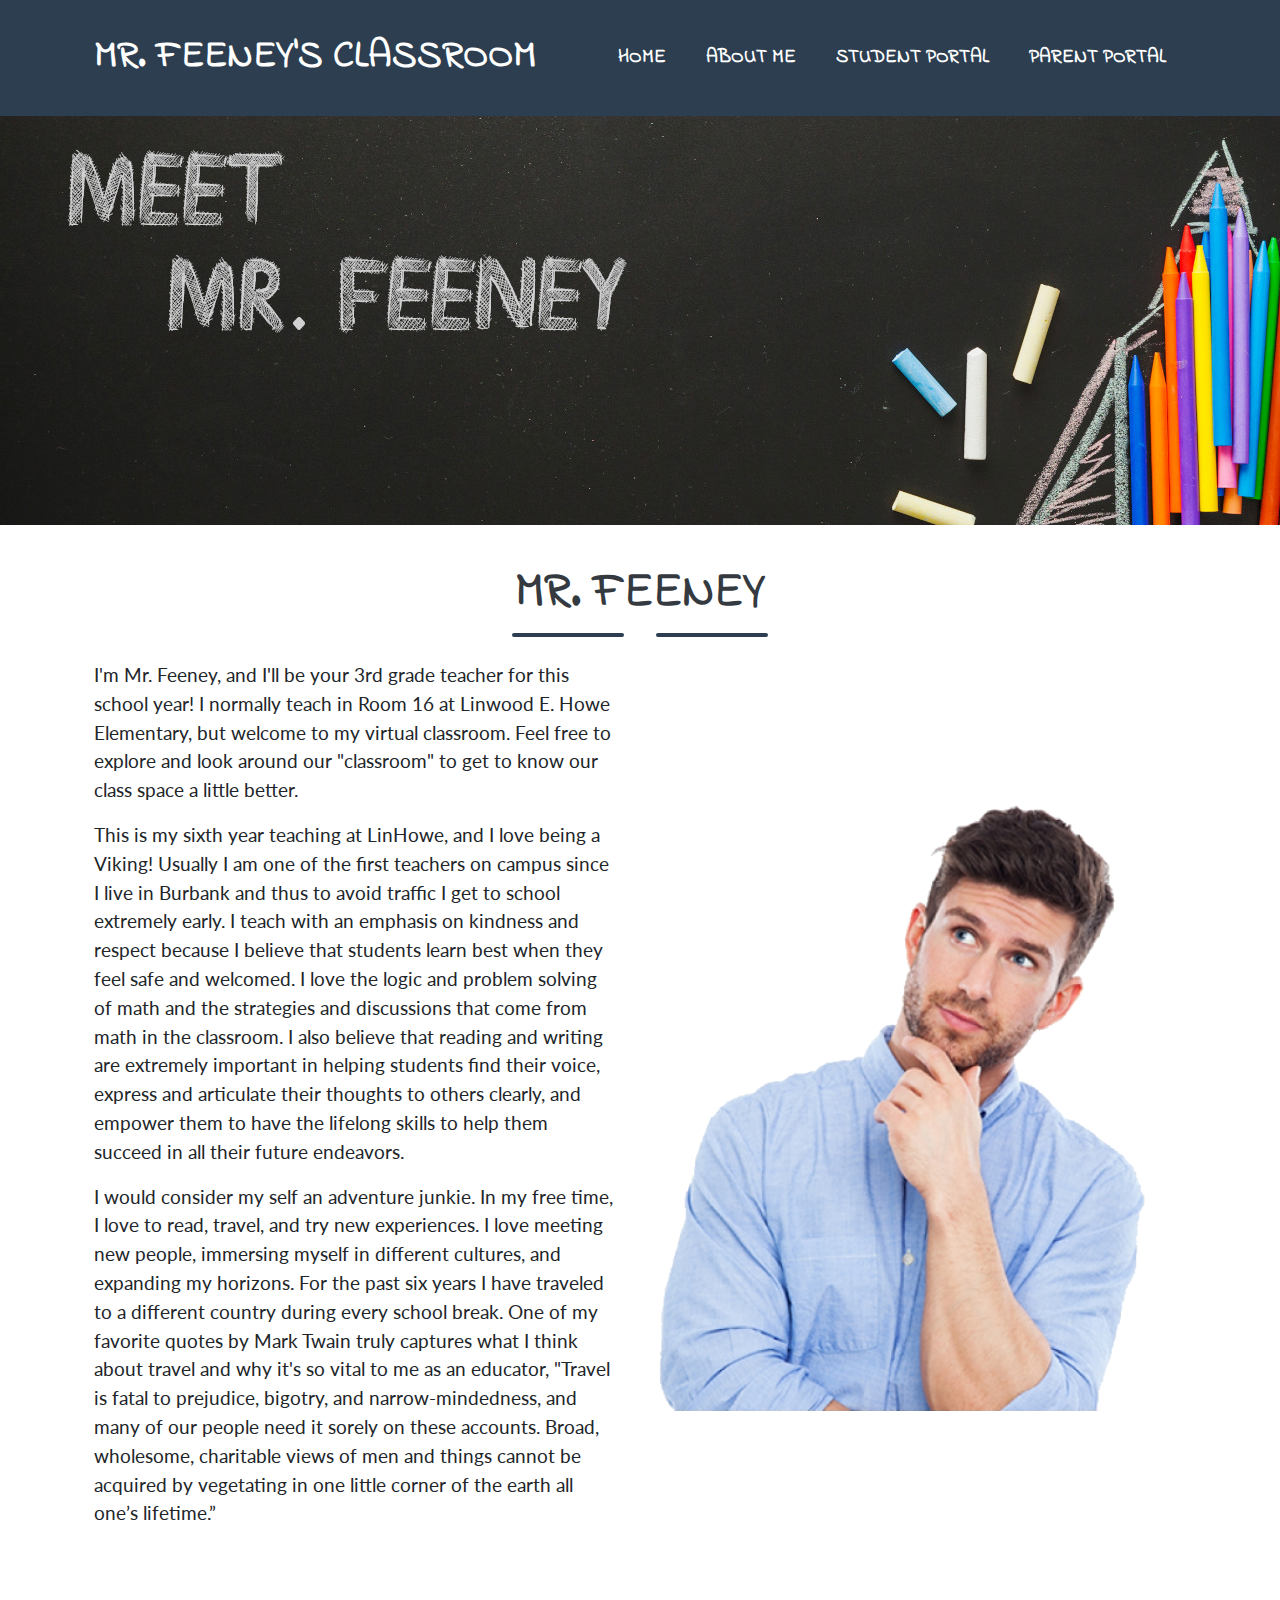
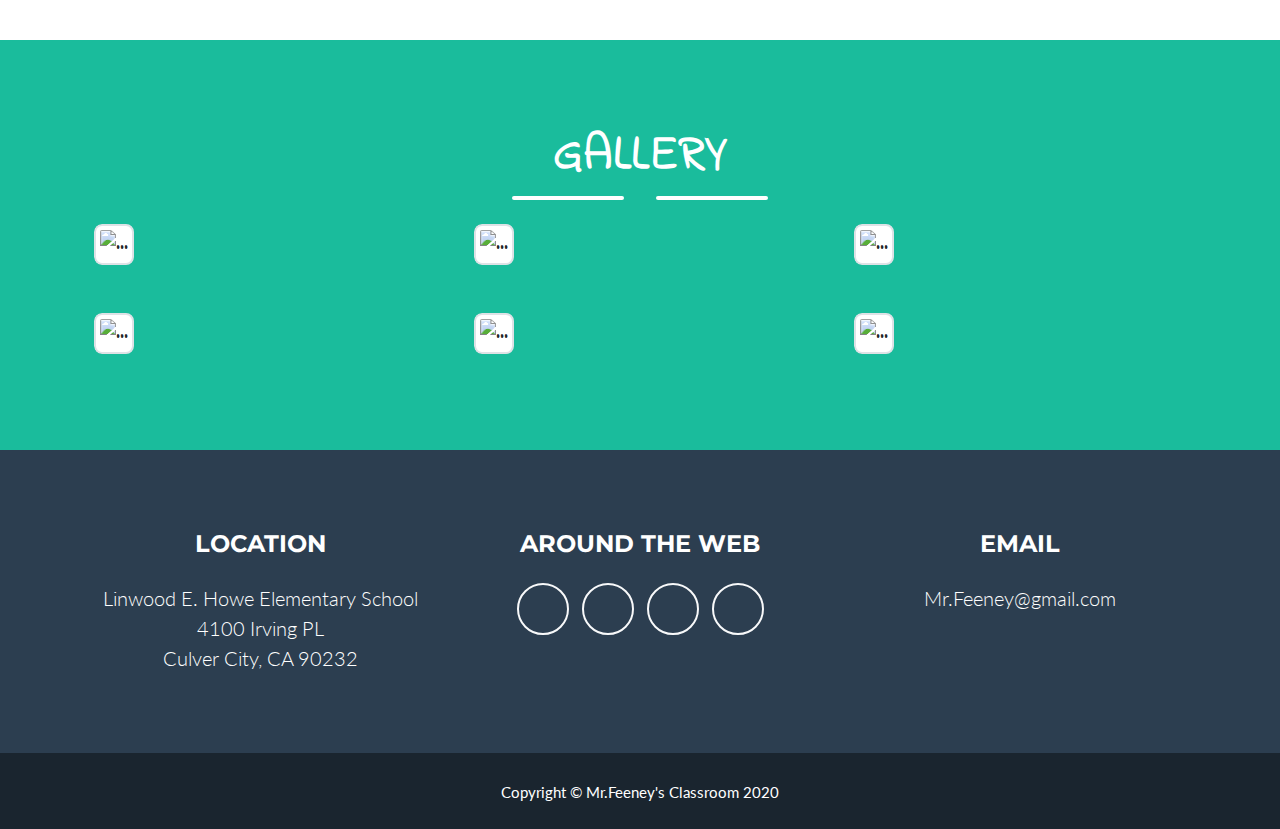
==== commit 5d1218a7: "updated icons and parents page" ====
--- a/pages/about.html
+++ b/pages/about.html
@@ -149,6 +149,7 @@
                     <div class="col-lg-4 mb-5 mb-lg-0">
                         <h4 class="text-uppercase mb-4">Location</h4>
                         <p class="lead mb-0">
+                            Linwood E. Howe Elementary School
                             4100 Irving PL
                             <br />
                             Culver City, CA 90232
--- a/css/styles.css
+++ b/css/styles.css
@@ -59,6 +59,21 @@
   background-image: url(../assets/img/about-me/chalkboard2.jpg);
   height: 450px;
 }
+.bg-students {
+  background-size: cover;
+  display: block;
+  background-repeat: no-repeat;
+  background-image: url(../assets/img/students-portal/cpencils.png);
+  height: 450px;
+}
+.bg-parents {
+  background-size: cover;
+  display: block;
+  background-repeat: no-repeat;
+  background-image: url(../assets/img/parents-portal/parentBanner.png);
+  height: 450px;
+}
+
 
 .color.lighten-1 {
   background-color: #0bc6f5 !important;
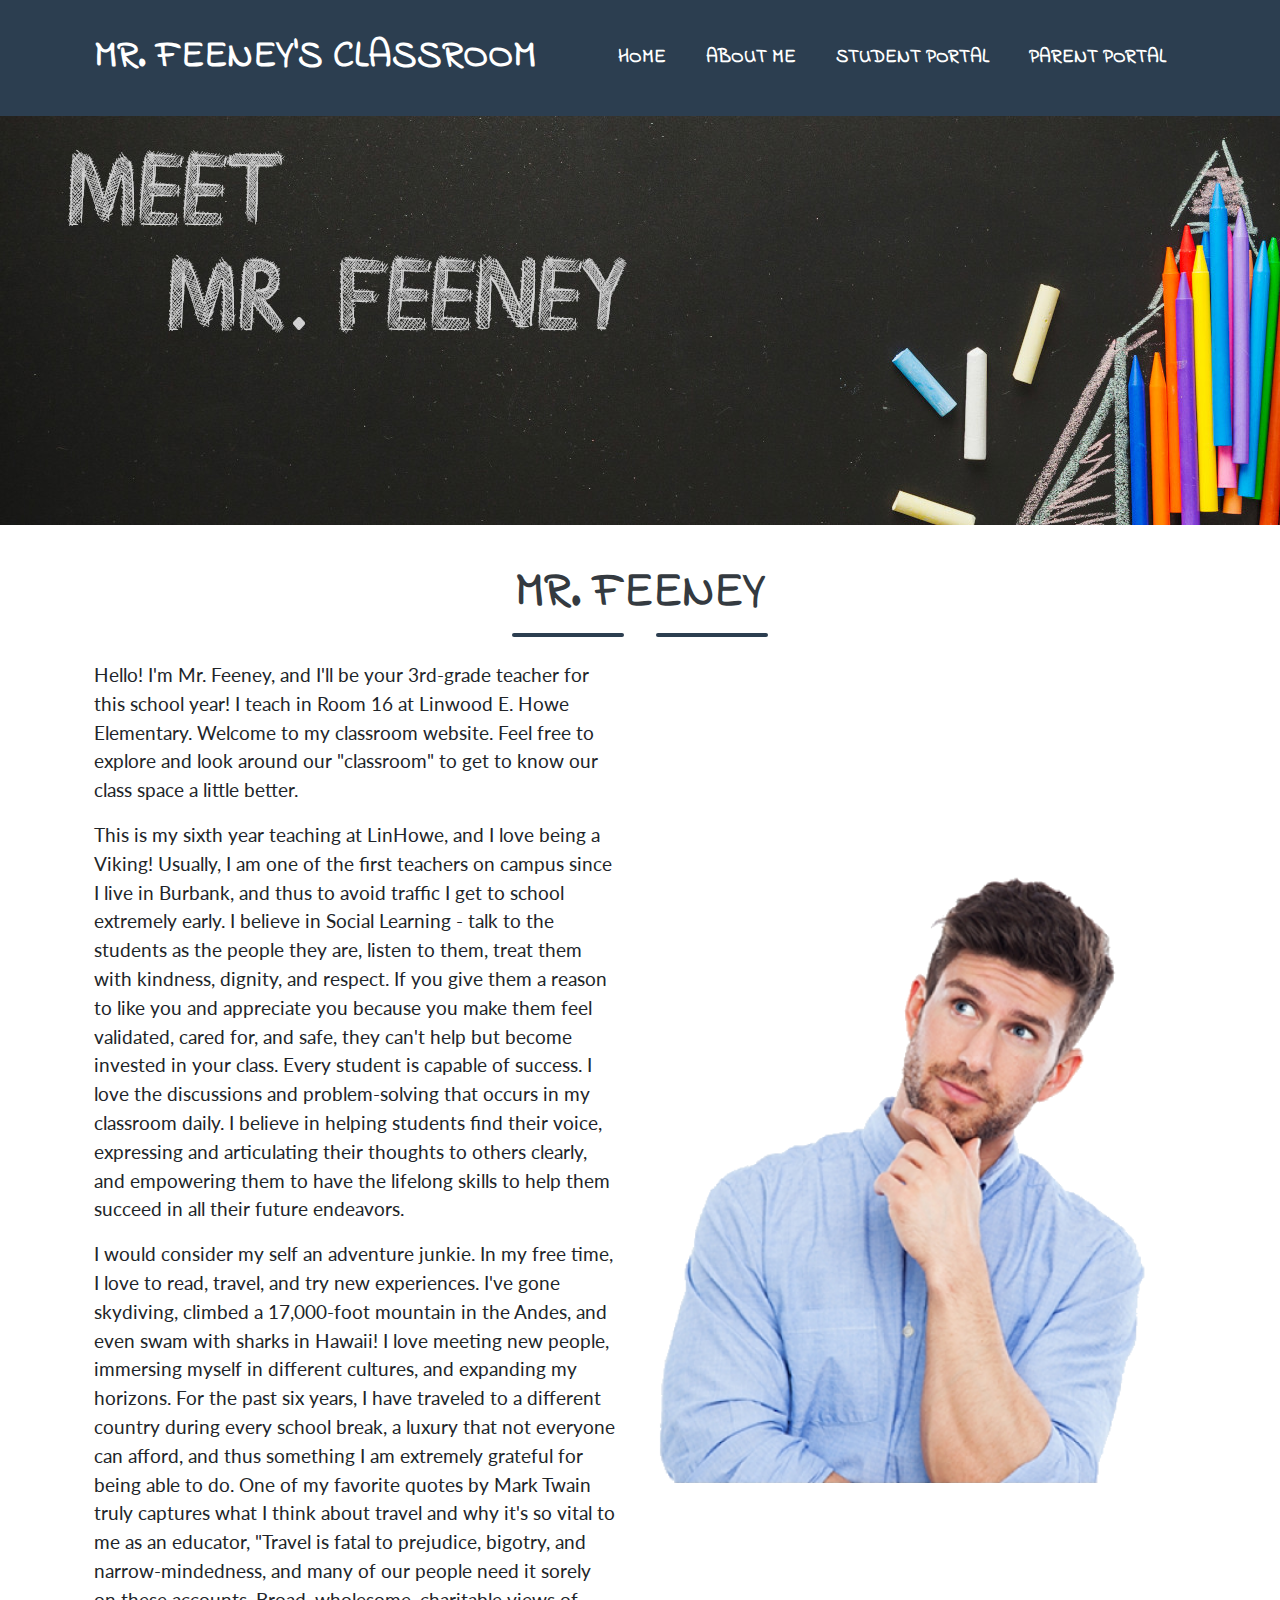
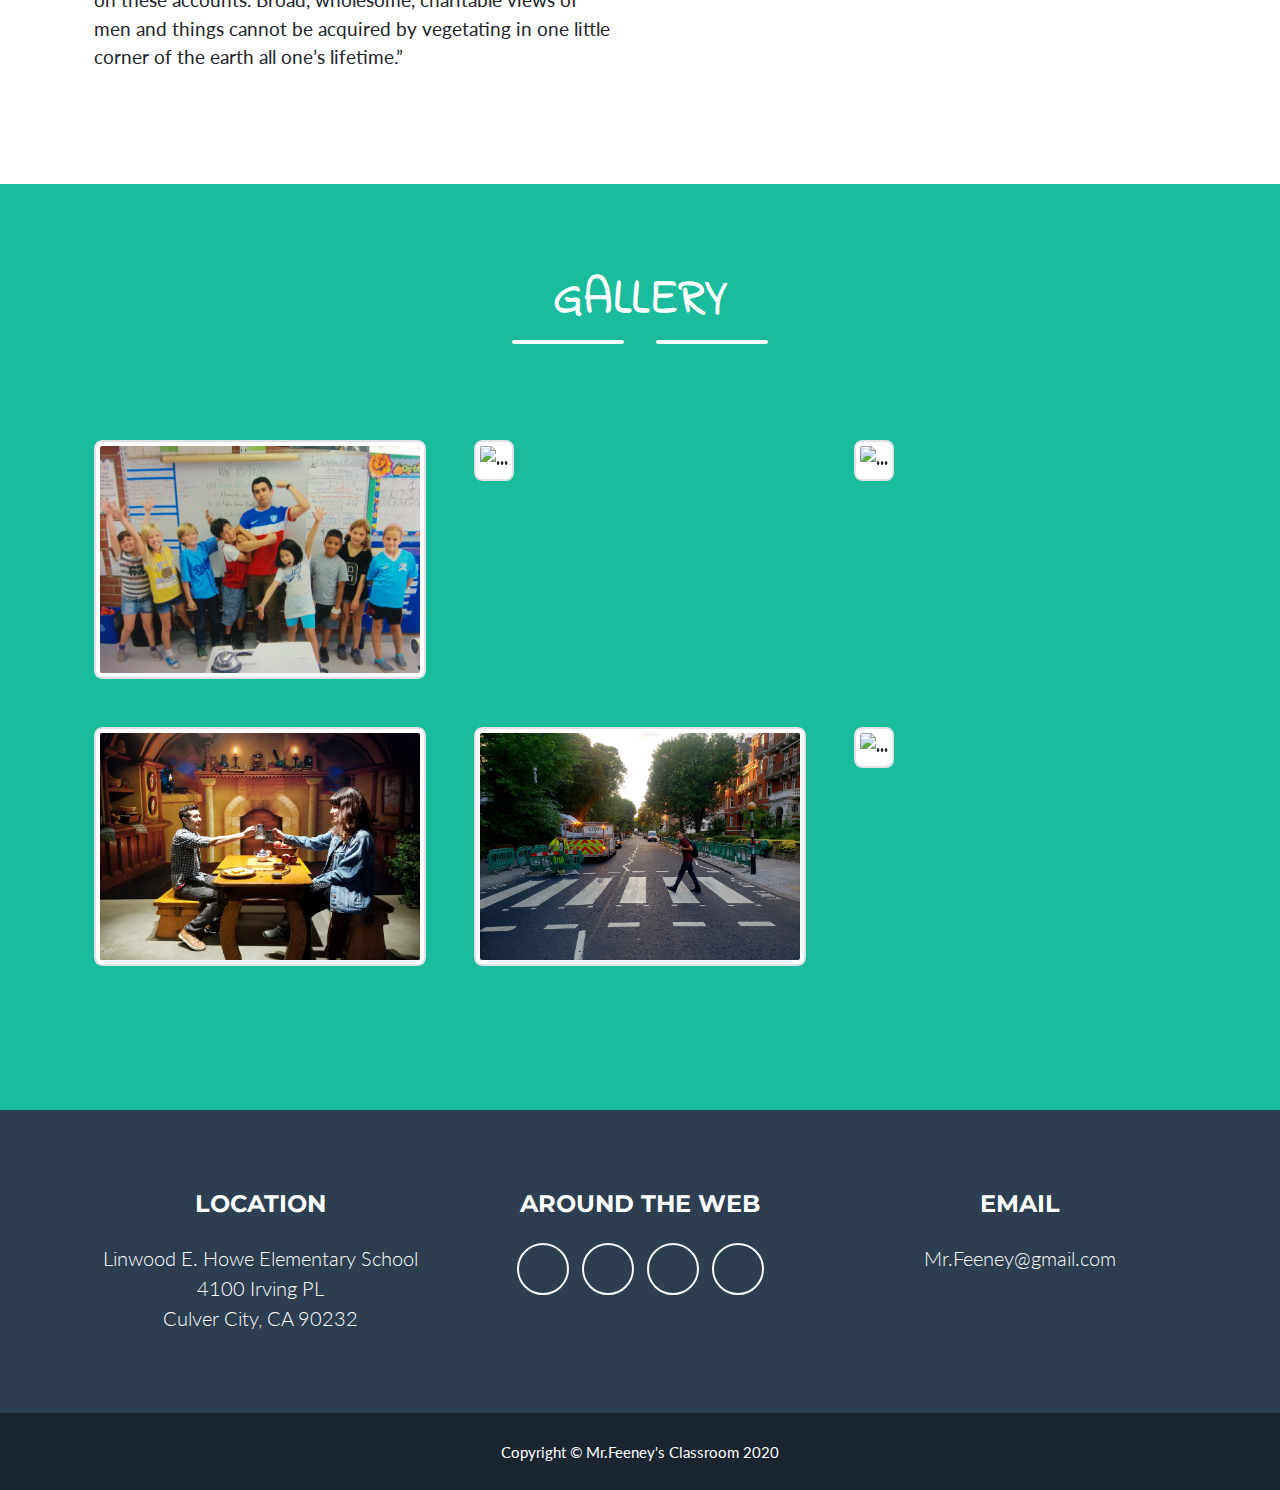
==== commit d742708b: "updated about me carousel" ====
--- a/pages/about.html
+++ b/pages/about.html
@@ -43,7 +43,7 @@
         </div>
 
         <!-- About section-->
-        <section class="page-section portfolio pt-5 pb-6" id="portfolio">
+        <section class="page-section pt-5 pb-6" id="portfolio">
             <!--- Three Column Section -->
             <div class="container">
                 <!-- About Section Heading-->
@@ -57,9 +57,9 @@
                 <div class="row padding">
                 <!-- New Card -->
                 <div class="col-lg-6">
-                    <p>I'm Mr. Feeney, and I'll be your 3rd grade teacher for this school year! I normally teach in Room 16 at Linwood E. Howe Elementary, but welcome to my virtual classroom. Feel free to explore and look around our "classroom" to get to know our class space a little better.</p>
-                    <p>This is my sixth year teaching at LinHowe, and I love being a Viking! Usually I am one of the first teachers on campus since I live in Burbank and thus to avoid traffic I get to school extremely early. I teach with an emphasis on kindness and respect because I believe that students learn best when they feel safe and welcomed. I love the logic and problem solving of math and the strategies and discussions that come from math in the classroom. I also believe that reading and writing are extremely important in helping students find their voice, express and articulate their thoughts to others clearly, and empower them to have the lifelong skills to help them succeed in all their future endeavors.</p>
-                    <p>I would consider my self an adventure junkie. In my free time, I love to read, travel, and try new experiences. I love meeting new people, immersing myself in different cultures, and expanding my horizons. For the past six years I have traveled to a different country during every school break. One of my favorite quotes by Mark Twain truly captures what I think about travel and why it's so vital to me as an educator, "Travel is fatal to prejudice, bigotry, and narrow-mindedness, and many of our people need it sorely on these accounts. Broad, wholesome, charitable views of men and things cannot be acquired by vegetating in one little corner of the earth all one’s lifetime.”</p>
+                    <p>Hello! I'm Mr. Feeney, and I'll be your 3rd-grade teacher for this school year! I teach in Room 16 at Linwood E. Howe Elementary. Welcome to my classroom website. Feel free to explore and look around our "classroom" to get to know our class space a little better.</p>
+                    <p>This is my sixth year teaching at LinHowe, and I love being a Viking! Usually, I am one of the first teachers on campus since I live in Burbank, and thus to avoid traffic I get to school extremely early. I believe in Social Learning - talk to the students as the people they are, listen to them, treat them with kindness, dignity, and respect. If you give them a reason to like you and appreciate you because you make them feel validated, cared for, and safe, they can't help but become invested in your class. Every student is capable of success. I love the discussions and problem-solving that occurs in my classroom daily. I believe in helping students find their voice, expressing and articulating their thoughts to others clearly, and empowering them to have the lifelong skills to help them succeed in all their future endeavors.</p>
+                    <p>I would consider my self an adventure junkie. In my free time, I love to read, travel, and try new experiences. I've gone skydiving, climbed a 17,000-foot mountain in the Andes, and even swam with sharks in Hawaii! I love meeting new people, immersing myself in different cultures, and expanding my horizons. For the past six years, I have traveled to a different country during every school break, a luxury that not everyone can afford, and thus something I am extremely grateful for being able to do. One of my favorite quotes by Mark Twain truly captures what I think about travel and why it's so vital to me as an educator, "Travel is fatal to prejudice, bigotry, and narrow-mindedness, and many of our people need it sorely on these accounts. Broad, wholesome, charitable views of men and things cannot be acquired by vegetating in one little corner of the earth all one’s lifetime.”</p>
                 </div>
                 <!-- New Card -->
                 <div class="col-lg-6 row justify-content-center align-self-center">
@@ -69,75 +69,434 @@
             <!-- /.container -->
         </section>
 
-        <!-- Portfolio Section-->
+        <!-- Gallery Section-->
         <section class="page-section portfolio bg-primary indie" id="portfolio">
-            <div class="container">
-                <!-- Portfolio-->
-                <h2 class="page-section-heading text-center text-uppercase text-white indie">Gallery</h2>
-                <!-- Icon Divider-->
-                <div class="divider-custom divider-light">
-                    <div class="divider-custom-line"></div>
-                    <div class="divider-custom-icon"><i class="fas fa-apple-alt"></i></i></div>
-                    <div class="divider-custom-line"></div>
-                </div>
-                <!-- Portfolio Grid Items-->
-                <div class="row">
-                    <!-- Portfolio Item 1-->
-                    <div class="col-md-6 col-lg-4 mb-5">
-                        <div class="portfolio-item mx-auto" data-toggle="modal" data-target="#portfolioModal1">
-                            <div class="portfolio-item-caption d-flex align-items-center justify-content-center h-100 w-100">
-                                <div class="portfolio-item-caption-content text-center text-white"><i class="fas fa-plus fa-3x"></i></div>
-                            </div>
-                            <img src="https://lh5.googleusercontent.com/HlJpCiQDUXcGp8YzEpgQUQr2THNj4CQ2HUGUo3KONzssxA29zsG4GkVT9ESWcUQkUvGlmQ" alt="..." class="img-thumbnail" style="width: 332px; height: 239px; object-fit: cover;">
-                        </div>
-                    </div>
-                    <!-- Portfolio Item 2-->
-                    <div class="col-md-6 col-lg-4 mb-5">
-                        <div class="portfolio-item mx-auto" data-toggle="modal" data-target="#portfolioModal2">
-                            <div class="portfolio-item-caption d-flex align-items-center justify-content-center h-100 w-100">
-                                <div class="portfolio-item-caption-content text-center text-white"><i class="fas fa-plus fa-3x"></i></div>
-                            </div>
-                            <img src="https://lh6.googleusercontent.com/urvzCO-npQw5Jl8pdzv9w-ijLfe_6ZRu96Jcd0DPPeKgQJ3MLKAkFM-s6rdv5BWw-C7cQw" alt="..." class="img-thumbnail" style="width: 332px; height: 239px; object-fit: cover;">
-                        </div>
-                    </div>
-                    <!-- Portfolio Item 3-->
-                    <div class="col-md-6 col-lg-4 mb-5">
-                        <div class="portfolio-item mx-auto" data-toggle="modal" data-target="#portfolioModal3">
-                            <div class="portfolio-item-caption d-flex align-items-center justify-content-center h-100 w-100">
-                                <div class="portfolio-item-caption-content text-center text-white"><i class="fas fa-plus fa-3x"></i></div>
-                            </div>
-                            <img src="https://lh5.googleusercontent.com/fbuvVxxnLqvMvEvFSPO8tzjJ30J_0ocE28Li9g0mHKCzjtslrrM5PMKvC_g4nB2NA3qNPw" alt="..." class="img-thumbnail" style="width: 332px; height: 239px; object-fit: cover;">
-                        </div>
-                    </div>
-                    <!-- Portfolio Item 4-->
-                    <div class="col-md-6 col-lg-4 mb-5 mb-lg-0">
-                        <div class="portfolio-item mx-auto" data-toggle="modal" data-target="#portfolioModal4">
-                            <div class="portfolio-item-caption d-flex align-items-center justify-content-center h-100 w-100">
-                                <div class="portfolio-item-caption-content text-center text-white"><i class="fas fa-plus fa-3x"></i></div>
-                            </div>
-                            <img src="https://lh3.googleusercontent.com/TvYYhbNO8p5XbHVYELox_m5RC6NIANT-W5vgtD9rCw7b13uGY9MkFJVhls9y9zxNu52EhQ" alt="..." class="img-thumbnail" style="width: 332px; height: 239px; object-fit: cover;">
-                        </div>
-                    </div>
-                    <!-- Portfolio Item 5-->
-                    <div class="col-md-6 col-lg-4 mb-5 mb-md-0">
-                        <div class="portfolio-item mx-auto" data-toggle="modal" data-target="#portfolioModal5">
-                            <div class="portfolio-item-caption d-flex align-items-center justify-content-center h-100 w-100">
-                                <div class="portfolio-item-caption-content text-center text-white"><i class="fas fa-plus fa-3x"></i></div>
-                            </div>
-                            <img src="https://lh6.googleusercontent.com/JQ_P7P6EjwYYijeiJrWdILGS0hHnSP_sOZLQxyVQgKXYOVq8_KqaZY0MwyjI2Cq_JidcQw" alt="..." class="img-thumbnail" style="width: 332px; height: 239px; object-fit: cover;">
-                        </div>
-                    </div>
-                    <!-- Portfolio Item 6-->
-                    <div class="col-md-6 col-lg-4">
-                        <div class="portfolio-item mx-auto" data-toggle="modal" data-target="#portfolioModal6">
-                            <div class="portfolio-item-caption d-flex align-items-center justify-content-center h-100 w-100">
-                                <div class="portfolio-item-caption-content text-center text-white"><i class="fas fa-plus fa-3x"></i></div>
-                            </div>
-                            <img src="https://lh3.googleusercontent.com/Z8re7phgGiMjjtSAaKBKiD7eZ9eDlJ4sPJJ19ZwGWhMM_cUSqTv57fK_bOSSTwcWiy-b7g" alt="..." class="img-thumbnail" style="width: 332px; height: 239px; object-fit: cover;">
-                        </div>
-                    </div>
-                </div>
-            </div>
+            <!--Carousel Wrapper-->
+            <div id="multi-item-example" class="carousel slide carousel-multi-item carousel-multi-item-2" data-ride="carousel">
+                <div class="container">
+                    <!-- Gallery-->
+                    <h2 class="page-section-heading text-center text-uppercase text-white indie">Gallery</h2>
+                    <!-- Icon Divider-->
+                    <div class="divider-custom divider-light">
+                        <div class="divider-custom-line"></div>
+                        <div class="divider-custom-icon"><i class="fas fa-apple-alt"></i></i></div>
+                        <div class="divider-custom-line"></div>
+                    </div>
+                    <!--Controls-->
+                    <div class="controls-top text-center divider-custom divider-light">
+                        <div class="divider-custom-icon"> 
+                            <a class="black-text" style="color: white;" href="#multi-item-example" data-slide="prev"><i class="fas fa-angle-left fa-3x pr-3"></i></a>
+                            <a class="black-text" style="color: white;" href="#multi-item-example" data-slide="next"><i class="fas fa-angle-right fa-3x pl-3"></i></a>
+                        </div>
+                    </div>
+                    <!--/.Controls-->
+                
+                    <!--Slides-->
+                    <div class="carousel-inner" role="listbox">
+                    <!--First slide-->
+                    <div class="carousel-item active">
+                        <div class="row">
+                        <!--Item 1-->
+                        <div class="col-md-6 col-lg-4 mb-5">
+                            <div class="portfolio-item mx-auto" data-toggle="modal" data-target="#portfolioModal1-1">
+                                <div class="portfolio-item-caption d-flex align-items-center justify-content-center h-100 w-100">
+                                    <div class="portfolio-item-caption-content text-center text-white"><i class="fas fa-plus fa-3x"></i></div>
+                                </div>
+                                <img src="../assets/img/about-me/slide-1/1-1.jpg" alt="..." class="img-thumbnail" style="width: 332px; height: 239px; object-fit: cover;">
+                            </div>
+                        </div>
+                    
+                        <!--Item 2-->
+                        <div class="col-md-6 col-lg-4 mb-5">
+                            <div class="portfolio-item mx-auto" data-toggle="modal" data-target="#portfolioModal1-2">
+                                <div class="portfolio-item-caption d-flex align-items-center justify-content-center h-100 w-100">
+                                    <div class="portfolio-item-caption-content text-center text-white"><i class="fas fa-plus fa-3x"></i></div>
+                                </div>
+                                <img src="../assets/img/about-me/slide-1/1-2.jpg" alt="..." class="img-thumbnail" style="width: 332px; height: 239px; object-fit: cover;">
+                            </div>
+                        </div>
+                    
+                        <!-- Item 3-->
+                        <div class="col-md-6 col-lg-4 mb-5">
+                            <div class="portfolio-item mx-auto" data-toggle="modal" data-target="#portfolioModal1-3">
+                                <div class="portfolio-item-caption d-flex align-items-center justify-content-center h-100 w-100">
+                                    <div class="portfolio-item-caption-content text-center text-white"><i class="fas fa-plus fa-3x"></i></div>
+                                </div>
+                                <img src="../assets/img/about-me/slide-1/1-3.jpg" alt="..." class="img-thumbnail" style="width: 332px; height: 239px; object-fit: cover;">
+                            </div>
+                        </div>
+                    
+                        <!--Item 4-->
+                        <div class="col-md-6 col-lg-4 mb-5">
+                            <div class="portfolio-item mx-auto" data-toggle="modal" data-target="#portfolioModal1-4">
+                                <div class="portfolio-item-caption d-flex align-items-center justify-content-center h-100 w-100">
+                                    <div class="portfolio-item-caption-content text-center text-white"><i class="fas fa-plus fa-3x"></i></div>
+                                </div>
+                                <img src="../assets/img/about-me/slide-1/1-4.jpg" alt="..." class="img-thumbnail" style="width: 332px; height: 239px; object-fit: cover;">
+                            </div>
+                        </div>
+
+                        <!--Item 5-->
+                        <div class="col-md-6 col-lg-4 mb-5">
+                            <div class="portfolio-item mx-auto" data-toggle="modal" data-target="#portfolioModal1-5">
+                                <div class="portfolio-item-caption d-flex align-items-center justify-content-center h-100 w-100">
+                                    <div class="portfolio-item-caption-content text-center text-white"><i class="fas fa-plus fa-3x"></i></div>
+                                </div>
+                                <img src="../assets/img/about-me/slide-1/1-5.jpg" alt="..." class="img-thumbnail" style="width: 332px; height: 239px; object-fit: cover;">
+                            </div>
+                        </div>
+
+                        <!--Item 6-->
+                        <div class="col-md-6 col-lg-4 mb-5">
+                            <div class="portfolio-item mx-auto" data-toggle="modal" data-target="#portfolioModal1-6">
+                                <div class="portfolio-item-caption d-flex align-items-center justify-content-center h-100 w-100">
+                                    <div class="portfolio-item-caption-content text-center text-white"><i class="fas fa-plus fa-3x"></i></div>
+                                </div>
+                                <img src="../assets/img/about-me/slide-1/1-6.jpg" alt="..." class="img-thumbnail" style="width: 332px; height: 239px; object-fit: cover;">
+                            </div>
+                        </div>
+                        </div>
+                    </div>
+                    <!--/.First slide-->
+                
+                    <!--Second slide-->
+                    <div class="carousel-item">
+                        <div class ="row">
+                        <!--tem 1-->
+                        <div class="col-md-6 col-lg-4 mb-5">
+                            <div class="portfolio-item mx-auto" data-toggle="modal" data-target="#portfolioModal2-1">
+                                <div class="portfolio-item-caption d-flex align-items-center justify-content-center h-100 w-100">
+                                    <div class="portfolio-item-caption-content text-center text-white"><i class="fas fa-plus fa-3x"></i></div>
+                                </div>
+                                <img src="../assets/img/about-me/slide-2/2-1.jpg" alt="..." class="img-thumbnail" style="width: 332px; height: 239px; object-fit: cover;">
+                            </div>
+                        </div>
+                    
+                        <!--Item 1-->
+                        <div class="col-md-6 col-lg-4 mb-5">
+                            <div class="portfolio-item mx-auto" data-toggle="modal" data-target="#portfolioModal2-2">
+                                <div class="portfolio-item-caption d-flex align-items-center justify-content-center h-100 w-100">
+                                    <div class="portfolio-item-caption-content text-center text-white"><i class="fas fa-plus fa-3x"></i></div>
+                                </div>
+                                <img src="../assets/img/about-me/slide-2/2-2.jpg" alt="..." class="img-thumbnail" style="width: 332px; height: 239px; object-fit: cover;">
+                            </div>
+                        </div>
+                    
+                        <!--Item 3-->
+                        <div class="col-md-6 col-lg-4 mb-5">
+                            <div class="portfolio-item mx-auto" data-toggle="modal" data-target="#portfolioModal2-3">
+                                <div class="portfolio-item-caption d-flex align-items-center justify-content-center h-100 w-100">
+                                    <div class="portfolio-item-caption-content text-center text-white"><i class="fas fa-plus fa-3x"></i></div>
+                                </div>
+                                <img src="../assets/img/about-me/slide-2/2-3.jpg" alt="..." class="img-thumbnail" style="width: 332px; height: 239px; object-fit: cover;">
+                            </div>
+                        </div>
+                    
+                        <!--Item 4-->
+                        <div class="col-md-6 col-lg-4 mb-5">
+                            <div class="portfolio-item mx-auto" data-toggle="modal" data-target="#portfolioModal2-4">
+                                <div class="portfolio-item-caption d-flex align-items-center justify-content-center h-100 w-100">
+                                    <div class="portfolio-item-caption-content text-center text-white"><i class="fas fa-plus fa-3x"></i></div>
+                                </div>
+                                <img src="../assets/img/about-me/slide-2/2-4.jpg" alt="..." class="img-thumbnail" style="width: 332px; height: 239px; object-fit: cover;">
+                            </div>
+                        </div>
+
+                        <!--Item 5-->
+                        <div class="col-md-6 col-lg-4 mb-5">
+                            <div class="portfolio-item mx-auto" data-toggle="modal" data-target="#portfolioModal2-5">
+                                <div class="portfolio-item-caption d-flex align-items-center justify-content-center h-100 w-100">
+                                    <div class="portfolio-item-caption-content text-center text-white"><i class="fas fa-plus fa-3x"></i></div>
+                                </div>
+                                <img src="../assets/img/about-me/slide-2/2-5.jpg" alt="..." class="img-thumbnail" style="width: 332px; height: 239px; object-fit: cover;">
+                            </div>
+                        </div>
+
+                        <!--tem 6-->
+                        <div class="col-md-6 col-lg-4 mb-5">
+                            <div class="portfolio-item mx-auto" data-toggle="modal" data-target="#portfolioModal2-6">
+                                <div class="portfolio-item-caption d-flex align-items-center justify-content-center h-100 w-100">
+                                    <div class="portfolio-item-caption-content text-center text-white"><i class="fas fa-plus fa-3x"></i></div>
+                                </div>
+                                <img src="../assets/img/about-me/slide-2/2-6.jpg" alt="..." class="img-thumbnail" style="width: 332px; height: 239px; object-fit: cover;">
+                            </div>
+                        </div>                        
+
+                        </div>
+                    </div>
+                    <!--/.Second slide-->
+                
+                    <!--Third slide-->
+                    <div class="carousel-item">
+                        <div class="row">
+                            <!--Item 1-->
+                            <div class="col-md-6 col-lg-4 mb-5">
+                                <div class="portfolio-item mx-auto" data-toggle="modal" data-target="#portfolioModal3-1">
+                                    <div class="portfolio-item-caption d-flex align-items-center justify-content-center h-100 w-100">
+                                        <div class="portfolio-item-caption-content text-center text-white"><i class="fas fa-plus fa-3x"></i></div>
+                                    </div>
+                                    <img src="../assets/img/about-me/slide-3/3-1.jpg" alt="..." class="img-thumbnail" style="width: 332px; height: 239px; object-fit: cover;">
+                                </div>
+                            </div>
+                    
+                            <!--Item 2-->
+                            <div class="col-md-6 col-lg-4 mb-5">
+                                <div class="portfolio-item mx-auto" data-toggle="modal" data-target="#portfolioModal3-2">
+                                    <div class="portfolio-item-caption d-flex align-items-center justify-content-center h-100 w-100">
+                                        <div class="portfolio-item-caption-content text-center text-white"><i class="fas fa-plus fa-3x"></i></div>
+                                    </div>
+                                    <img src="../assets/img/about-me/slide-3/3-2.jpeg" alt="..." class="img-thumbnail" style="width: 332px; height: 239px; object-fit: cover;">
+                                </div>
+                            </div>
+                    
+                            <!--Item 3-->
+                            <div class="col-md-6 col-lg-4 mb-5">
+                                <div class="portfolio-item mx-auto" data-toggle="modal" data-target="#portfolioModal3-3">
+                                    <div class="portfolio-item-caption d-flex align-items-center justify-content-center h-100 w-100">
+                                        <div class="portfolio-item-caption-content text-center text-white"><i class="fas fa-plus fa-3x"></i></div>
+                                    </div>
+                                    <img src="../assets/img/about-me/slide-3/3-3.jpg" alt="..." class="img-thumbnail" style="width: 332px; height: 239px; object-fit: cover;">
+                                </div>
+                            </div>
+                    
+                            <!--Item 4-->
+                            <div class="col-md-6 col-lg-4 mb-5">
+                                <div class="portfolio-item mx-auto" data-toggle="modal" data-target="#portfolioModal3-4">
+                                    <div class="portfolio-item-caption d-flex align-items-center justify-content-center h-100 w-100">
+                                        <div class="portfolio-item-caption-content text-center text-white"><i class="fas fa-plus fa-3x"></i></div>
+                                    </div>
+                                    <img src="../assets/img/about-me/slide-3/3-4.jpg" alt="..." class="img-thumbnail" style="width: 332px; height: 239px; object-fit: cover;">
+                                </div>
+                            </div>
+
+                            <!--Item 5-->
+                            <div class="col-md-6 col-lg-4 mb-5">
+                                <div class="portfolio-item mx-auto" data-toggle="modal" data-target="#portfolioModal3-5">
+                                    <div class="portfolio-item-caption d-flex align-items-center justify-content-center h-100 w-100">
+                                        <div class="portfolio-item-caption-content text-center text-white"><i class="fas fa-plus fa-3x"></i></div>
+                                    </div>
+                                    <img src="../assets/img/about-me/slide-3/3-5.jpg" alt="..." class="img-thumbnail" style="width: 332px; height: 239px; object-fit: cover;">
+                                </div>
+                            </div>
+
+                            <!--Item 6-->
+                            <div class="col-md-6 col-lg-4 mb-5">
+                                <div class="portfolio-item mx-auto" data-toggle="modal" data-target="#portfolioModal3-6">
+                                    <div class="portfolio-item-caption d-flex align-items-center justify-content-center h-100 w-100">
+                                        <div class="portfolio-item-caption-content text-center text-white"><i class="fas fa-plus fa-3x"></i></div>
+                                    </div>
+                                    <img src="../assets/img/about-me/slide-3/3-6.jpg" alt="..." class="img-thumbnail" style="width: 332px; height: 239px; object-fit: cover;">
+                                </div>
+                            </div>
+                        </div>
+                    </div>
+                    <!--/.Third slide-->
+
+                    <!--Fourth slide-->
+                    <div class="carousel-item">
+                        <div class ="row">
+                        <!--Item 1-->
+                        <div class="col-md-6 col-lg-4 mb-5">
+                            <div class="portfolio-item mx-auto" data-toggle="modal" data-target="#portfolioModal4-1">
+                                <div class="portfolio-item-caption d-flex align-items-center justify-content-center h-100 w-100">
+                                    <div class="portfolio-item-caption-content text-center text-white"><i class="fas fa-plus fa-3x"></i></div>
+                                </div>
+                                <img src="../assets/img/about-me/slide-4/4-1.jpg" alt="..." class="img-thumbnail" style="width: 332px; height: 239px; object-fit: cover;">
+                            </div>
+                        </div>
+                    
+                        <!--Item 2-->
+                        <div class="col-md-6 col-lg-4 mb-5">
+                            <div class="portfolio-item mx-auto" data-toggle="modal" data-target="#portfolioModal4-2">
+                                <div class="portfolio-item-caption d-flex align-items-center justify-content-center h-100 w-100">
+                                    <div class="portfolio-item-caption-content text-center text-white"><i class="fas fa-plus fa-3x"></i></div>
+                                </div>
+                                <img src="../assets/img/about-me/slide-4/4-2.jpg" alt="..." class="img-thumbnail" style="width: 332px; height: 239px; object-fit: cover;">
+                            </div>
+                        </div>
+                    
+                        <!--Item 3-->
+                        <div class="col-md-6 col-lg-4 mb-5">
+                            <div class="portfolio-item mx-auto" data-toggle="modal" data-target="#portfolioModal4-3">
+                                <div class="portfolio-item-caption d-flex align-items-center justify-content-center h-100 w-100">
+                                    <div class="portfolio-item-caption-content text-center text-white"><i class="fas fa-plus fa-3x"></i></div>
+                                </div>
+                                <img src="../assets/img/about-me/slide-4/4-3.jpg" alt="..." class="img-thumbnail" style="width: 332px; height: 239px; object-fit: cover;">
+                            </div>
+                        </div>
+                    
+                        <!--Item 4-->
+                        <div class="col-md-6 col-lg-4 mb-5">
+                            <div class="portfolio-item mx-auto" data-toggle="modal" data-target="#portfolioModal4-4">
+                                <div class="portfolio-item-caption d-flex align-items-center justify-content-center h-100 w-100">
+                                    <div class="portfolio-item-caption-content text-center text-white"><i class="fas fa-plus fa-3x"></i></div>
+                                </div>
+                                <img src="../assets/img/about-me/slide-4/4-4.jpg" alt="..." class="img-thumbnail" style="width: 332px; height: 239px; object-fit: cover;">
+                            </div>
+                        </div>
+
+                        <!--tem 5-->
+                        <div class="col-md-6 col-lg-4 mb-5">
+                            <div class="portfolio-item mx-auto" data-toggle="modal" data-target="#portfolioModal4-5">
+                                <div class="portfolio-item-caption d-flex align-items-center justify-content-center h-100 w-100">
+                                    <div class="portfolio-item-caption-content text-center text-white"><i class="fas fa-plus fa-3x"></i></div>
+                                </div>
+                                <img src="../assets/img/about-me/slide-4/4-5.jpg" alt="..." class="img-thumbnail" style="width: 332px; height: 239px; object-fit: cover;">
+                            </div>
+                        </div>
+
+                        <!--Item 6-->
+                        <div class="col-md-6 col-lg-4 mb-5">
+                            <div class="portfolio-item mx-auto" data-toggle="modal" data-target="#portfolioModal4-6">
+                                <div class="portfolio-item-caption d-flex align-items-center justify-content-center h-100 w-100">
+                                    <div class="portfolio-item-caption-content text-center text-white"><i class="fas fa-plus fa-3x"></i></div>
+                                </div>
+                                <img src="../assets/img/about-me/slide-4/4-6.jpg" alt="..." class="img-thumbnail" style="width: 332px; height: 239px; object-fit: cover;">
+                            </div>
+                        </div>                        
+
+                        </div>
+                    </div>
+                    <!--/. Fourth slide-->
+
+                    <!--Fifth slide-->
+                    <div class="carousel-item">
+                        <div class ="row">
+                        <!--Item 1-->
+                        <div class="col-md-6 col-lg-4 mb-5">
+                            <div class="portfolio-item mx-auto" data-toggle="modal" data-target="#portfolioModal5-1">
+                                <div class="portfolio-item-caption d-flex align-items-center justify-content-center h-100 w-100">
+                                    <div class="portfolio-item-caption-content text-center text-white"><i class="fas fa-plus fa-3x"></i></div>
+                                </div>
+                                <img src="../assets/img/about-me/slide-5/5-1.jpg" alt="..." class="img-thumbnail" style="width: 332px; height: 239px; object-fit: cover;">
+                            </div>
+                        </div>
+                    
+                        <!--Item 2-->
+                        <div class="col-md-6 col-lg-4 mb-5">
+                            <div class="portfolio-item mx-auto" data-toggle="modal" data-target="#portfolioModal5-2">
+                                <div class="portfolio-item-caption d-flex align-items-center justify-content-center h-100 w-100">
+                                    <div class="portfolio-item-caption-content text-center text-white"><i class="fas fa-plus fa-3x"></i></div>
+                                </div>
+                                <img src="../assets/img/about-me/slide-5/5-2.jpg" alt="..." class="img-thumbnail" style="width: 332px; height: 239px; object-fit: cover;">
+                            </div>
+                        </div>
+                    
+                        <!--Item 3-->
+                        <div class="col-md-6 col-lg-4 mb-5">
+                            <div class="portfolio-item mx-auto" data-toggle="modal" data-target="#portfolioModal5-3">
+                                <div class="portfolio-item-caption d-flex align-items-center justify-content-center h-100 w-100">
+                                    <div class="portfolio-item-caption-content text-center text-white"><i class="fas fa-plus fa-3x"></i></div>
+                                </div>
+                                <img src="../assets/img/about-me/slide-5/5-3.jpg" alt="..." class="img-thumbnail" style="width: 332px; height: 239px; object-fit: cover;">
+                            </div>
+                        </div>
+                    
+                        <!--Item 4-->
+                        <div class="col-md-6 col-lg-4 mb-5">
+                            <div class="portfolio-item mx-auto" data-toggle="modal" data-target="#portfolioModal5-4">
+                                <div class="portfolio-item-caption d-flex align-items-center justify-content-center h-100 w-100">
+                                    <div class="portfolio-item-caption-content text-center text-white"><i class="fas fa-plus fa-3x"></i></div>
+                                </div>
+                                <img src="../assets/img/about-me/slide-5/5-4.jpg" alt="..." class="img-thumbnail" style="width: 332px; height: 239px; object-fit: cover;">
+                            </div>
+                        </div>
+
+                        <!--Item 5-->
+                        <div class="col-md-6 col-lg-4 mb-5">
+                            <div class="portfolio-item mx-auto" data-toggle="modal" data-target="#portfolioModal5-5">
+                                <div class="portfolio-item-caption d-flex align-items-center justify-content-center h-100 w-100">
+                                    <div class="portfolio-item-caption-content text-center text-white"><i class="fas fa-plus fa-3x"></i></div>
+                                </div>
+                                <img src="../assets/img/about-me/slide-5/5-5.jpg" alt="..." class="img-thumbnail" style="width: 332px; height: 239px; object-fit: cover;">
+                            </div>
+                        </div>
+
+                        <!--Item 6-->
+                        <div class="col-md-6 col-lg-4 mb-5">
+                            <div class="portfolio-item mx-auto" data-toggle="modal" data-target="#portfolioModal5-6">
+                                <div class="portfolio-item-caption d-flex align-items-center justify-content-center h-100 w-100">
+                                    <div class="portfolio-item-caption-content text-center text-white"><i class="fas fa-plus fa-3x"></i></div>
+                                </div>
+                                <img src="../assets/img/about-me/slide-5/5-6.jpg" alt="..." class="img-thumbnail" style="width: 332px; height: 239px; object-fit: cover;">
+                            </div>
+                        </div>                        
+
+                        </div>
+                    </div>
+                    <!--/.Fifth slide-->
+
+                    <!--sixth slide-->
+                    <div class="carousel-item">
+                        <div class ="row">
+                        <!--Item 1-->
+                        <div class="col-md-6 col-lg-4 mb-5">
+                            <div class="portfolio-item mx-auto" data-toggle="modal" data-target="#portfolioModal6-1">
+                                <div class="portfolio-item-caption d-flex align-items-center justify-content-center h-100 w-100">
+                                    <div class="portfolio-item-caption-content text-center text-white"><i class="fas fa-plus fa-3x"></i></div>
+                                </div>
+                                <img src="../assets/img/about-me/slide-6/6-1.jpg" alt="..." class="img-thumbnail" style="width: 332px; height: 239px; object-fit: cover;">
+                            </div>
+                        </div>
+                    
+                        <!--Item 2-->
+                        <div class="col-md-6 col-lg-4 mb-5">
+                            <div class="portfolio-item mx-auto" data-toggle="modal" data-target="#portfolioModal6-2">
+                                <div class="portfolio-item-caption d-flex align-items-center justify-content-center h-100 w-100">
+                                    <div class="portfolio-item-caption-content text-center text-white"><i class="fas fa-plus fa-3x"></i></div>
+                                </div>
+                                <img src="../assets/img/about-me/slide-6/6-2.jpg" alt="..." class="img-thumbnail" style="width: 332px; height: 239px; object-fit: cover;">
+                            </div>
+                        </div>
+                    
+                        <!--Item 3-->
+                        <div class="col-md-6 col-lg-4 mb-5">
+                            <div class="portfolio-item mx-auto" data-toggle="modal" data-target="#portfolioModal6-3">
+                                <div class="portfolio-item-caption d-flex align-items-center justify-content-center h-100 w-100">
+                                    <div class="portfolio-item-caption-content text-center text-white"><i class="fas fa-plus fa-3x"></i></div>
+                                </div>
+                                <img src="../assets/img/about-me/slide-6/6-3.jpg" alt="..." class="img-thumbnail" style="width: 332px; height: 239px; object-fit: cover;">
+                            </div>
+                        </div>
+                    
+                        <!--Item 4-->
+                        <div class="col-md-6 col-lg-4 mb-5">
+                            <div class="portfolio-item mx-auto" data-toggle="modal" data-target="#portfolioModal6-4">
+                                <div class="portfolio-item-caption d-flex align-items-center justify-content-center h-100 w-100">
+                                    <div class="portfolio-item-caption-content text-center text-white"><i class="fas fa-plus fa-3x"></i></div>
+                                </div>
+                                <img src="../assets/img/about-me/slide-6/6-4.jfif" alt="..." class="img-thumbnail" style="width: 332px; height: 239px; object-fit: cover;">
+                            </div>
+                        </div>
+
+                        <!--Item 5-->
+                        <div class="col-md-6 col-lg-4 mb-5">
+                            <div class="portfolio-item mx-auto" data-toggle="modal" data-target="#portfolioModal6-5">
+                                <div class="portfolio-item-caption d-flex align-items-center justify-content-center h-100 w-100">
+                                    <div class="portfolio-item-caption-content text-center text-white"><i class="fas fa-plus fa-3x"></i></div>
+                                </div>
+                                <img src="../assets/img/about-me/slide-6/6-5.jpg" alt="..." class="img-thumbnail" style="width: 332px; height: 239px; object-fit: cover;">
+                            </div>
+                        </div>
+
+                        <!--Item 6-->
+                        <div class="col-md-6 col-lg-4 mb-5">
+                            <div class="portfolio-item mx-auto" data-toggle="modal" data-target="#portfolioModal6-6">
+                                <div class="portfolio-item-caption d-flex align-items-center justify-content-center h-100 w-100">
+                                    <div class="portfolio-item-caption-content text-center text-white"><i class="fas fa-plus fa-3x"></i></div>
+                                </div>
+                                <img src="../assets/img/about-me/slide-6/6-6.jpg" alt="..." class="img-thumbnail" style="width: 332px; height: 239px; object-fit: cover;">
+                            </div>
+                        </div>                        
+
+                        </div>
+                    </div>
+                    <!--/.sixth slide-->
+                    </div>
+                    <!--/.Slides-->
+                </div>
+            </div>
+            <!--/.Carousel Wrapper-->
         </section>
 
 
@@ -158,10 +517,10 @@
                     <!-- Footer Social Icons-->
                     <div class="col-lg-4 mb-5 mb-lg-0">
                         <h4 class="text-uppercase mb-4">Around the Web</h4>
-                        <a class="btn btn-outline-light btn-social mx-1" href="#!"><i class="fab fa-fw fa-facebook-f"></i></a>
-                        <a class="btn btn-outline-light btn-social mx-1" href="#!"><i class="fab fa-fw fa-twitter"></i></a>
-                        <a class="btn btn-outline-light btn-social mx-1" href="#!"><i class="fab fa-fw fa-linkedin-in"></i></a>
-                        <a class="btn btn-outline-light btn-social mx-1" href="#!"><i class="fab fa-fw fa-dribbble"></i></a>
+                        <a class="btn btn-outline-light btn-social mx-1" href="https://www.instagram.com/mrfeeney_lh/"><i class="fab fa-faw fa-instagram"></i></a>
+                        <a class="btn btn-outline-light btn-social mx-1" href="https://twitter.com/MrFeeney30"><i class="fab fa-fw fa-twitter"></i></a>
+                        <a class="btn btn-outline-light btn-social mx-1" href="https://www.linkedin.com/feed/"><i class="fab fa-fw fa-linkedin-in"></i></a>
+                        <a class="btn btn-outline-light btn-social mx-1" href="mailto:manny@gmail.com"><i class="fas fa-envelope"></i></i></a>
                     </div>
                     <!-- Footer About Text-->
                     <div class="col-lg-4">
@@ -182,211 +541,1211 @@
             <a class="js-scroll-trigger d-block text-center text-white rounded" href="#page-top"><i class="fa fa-chevron-up"></i></a>
         </div>
        
-        <!-- Portfolio Modals-->
-        <!-- Portfolio Modal 1-->
-        <div class="portfolio-modal modal fade" id="portfolioModal1" tabindex="-1" role="dialog" aria-labelledby="portfolioModal1Label" aria-hidden="true">
-            <div class="modal-dialog modal-xl" role="document">
-                <div class="modal-content">
-                    <button class="close" type="button" data-dismiss="modal" aria-label="Close">
-                        <span aria-hidden="true"><i class="fas fa-times"></i></span>
-                    </button>
-                    <div class="modal-body text-center">
-                        <div class="container">
-                            <div class="row justify-content-center">
-                                <div class="col-lg-8">
-                                    <!-- Portfolio Modal - Title-->
-                                    <h2 class="portfolio-modal-title text-secondary text-uppercase mb-0" id="portfolioModal1Label">Lorem Ipsum</h2>
-                                    <!-- Icon Divider-->
-                                    <div class="divider-custom divider-dark">
-                                        <div class="divider-custom-line"></div>
-                                        <div class="divider-custom-icon"><i class="fas fa-apple-alt"></i></i></div>
-                                        <div class="divider-custom-line"></div>
-                                    </div>
-                                    <!-- Portfolio Modal - Image-->
-                                    <img class="img-fluid rounded mb-5" src="https://lh5.googleusercontent.com/HlJpCiQDUXcGp8YzEpgQUQr2THNj4CQ2HUGUo3KONzssxA29zsG4GkVT9ESWcUQkUvGlmQ" alt="" />
-                                    <!-- Portfolio Modal - Text-->
-                                    <p class="mb-5">Lorem ipsum dolor sit amet, consectetur adipisicing elit. Mollitia neque assumenda ipsam nihil, molestias magnam, recusandae quos quis inventore quisquam velit asperiores, vitae? Reprehenderit soluta, eos quod consequuntur itaque. Nam.</p>
-                                    <button class="btn btn-primary" data-dismiss="modal">
-                                        <i class="fas fa-times fa-fw"></i>
-                                        Close Window
-                                    </button>
-                                </div>
-                            </div>
-                        </div>
-                    </div>
-                </div>
-            </div>
-        </div>
-        <!-- Portfolio Modal 2-->
-        <div class="portfolio-modal modal fade" id="portfolioModal2" tabindex="-1" role="dialog" aria-labelledby="portfolioModal2Label" aria-hidden="true">
-            <div class="modal-dialog modal-xl" role="document">
-                <div class="modal-content">
-                    <button class="close" type="button" data-dismiss="modal" aria-label="Close">
-                        <span aria-hidden="true"><i class="fas fa-times"></i></span>
-                    </button>
-                    <div class="modal-body text-center">
-                        <div class="container">
-                            <div class="row justify-content-center">
-                                <div class="col-lg-8">
-                                    <!-- Portfolio Modal - Title-->
-                                    <h2 class="portfolio-modal-title text-secondary text-uppercase mb-0" id="portfolioModal1Label">Lorem Ipsum</h2>
-                                    <!-- Icon Divider-->
-                                    <div class="divider-custom divider-dark">
-                                        <div class="divider-custom-line"></div>
-                                        <div class="divider-custom-icon"><i class="fas fa-apple-alt"></i></i></div>
-                                        <div class="divider-custom-line"></div>
-                                    </div>
-                                    <!-- Portfolio Modal - Image-->
-                                    <img class="img-fluid rounded mb-5" src="https://lh6.googleusercontent.com/urvzCO-npQw5Jl8pdzv9w-ijLfe_6ZRu96Jcd0DPPeKgQJ3MLKAkFM-s6rdv5BWw-C7cQw" alt="" />
-                                    <!-- Portfolio Modal - Text-->
-                                    <p class="mb-5">Lorem ipsum dolor sit amet, consectetur adipisicing elit. Mollitia neque assumenda ipsam nihil, molestias magnam, recusandae quos quis inventore quisquam velit asperiores, vitae? Reprehenderit soluta, eos quod consequuntur itaque. Nam.</p>
-                                    <button class="btn btn-primary" data-dismiss="modal">
-                                        <i class="fas fa-times fa-fw"></i>
-                                        Close Window
-                                    </button>
-                                </div>
-                            </div>
-                        </div>
-                    </div>
-                </div>
-            </div>
-        </div>
-        <!-- Portfolio Modal 3-->
-        <div class="portfolio-modal modal fade" id="portfolioModal3" tabindex="-1" role="dialog" aria-labelledby="portfolioModal3Label" aria-hidden="true">
-            <div class="modal-dialog modal-xl" role="document">
-                <div class="modal-content">
-                    <button class="close" type="button" data-dismiss="modal" aria-label="Close">
-                        <span aria-hidden="true"><i class="fas fa-times"></i></span>
-                    </button>
-                    <div class="modal-body text-center">
-                        <div class="container">
-                            <div class="row justify-content-center">
-                                <div class="col-lg-8">
-                                    <!-- Portfolio Modal - Title-->
-                                    <h2 class="portfolio-modal-title text-secondary text-uppercase mb-0" id="portfolioModal1Label">Lorem Ipsum</h2>
-                                    <!-- Icon Divider-->
-                                    <div class="divider-custom divider-dark">
-                                        <div class="divider-custom-line"></div>
-                                        <div class="divider-custom-icon"><i class="fas fa-apple-alt"></i></i></div>
-                                        <div class="divider-custom-line"></div>
-                                    </div>
-                                    <!-- Portfolio Modal - Image-->
-                                    <img class="img-fluid rounded mb-5" src="https://lh5.googleusercontent.com/fbuvVxxnLqvMvEvFSPO8tzjJ30J_0ocE28Li9g0mHKCzjtslrrM5PMKvC_g4nB2NA3qNPw" alt="" />
-                                    <!-- Portfolio Modal - Text-->
-                                    <p class="mb-5">Lorem ipsum dolor sit amet, consectetur adipisicing elit. Mollitia neque assumenda ipsam nihil, molestias magnam, recusandae quos quis inventore quisquam velit asperiores, vitae? Reprehenderit soluta, eos quod consequuntur itaque. Nam.</p>
-                                    <button class="btn btn-primary" data-dismiss="modal">
-                                        <i class="fas fa-times fa-fw"></i>
-                                        Close Window
-                                    </button>
-                                </div>
-                            </div>
-                        </div>
-                    </div>
-                </div>
-            </div>
-        </div>
-        <!-- Portfolio Modal 4-->
-        <div class="portfolio-modal modal fade" id="portfolioModal4" tabindex="-1" role="dialog" aria-labelledby="portfolioModal4Label" aria-hidden="true">
-            <div class="modal-dialog modal-xl" role="document">
-                <div class="modal-content">
-                    <button class="close" type="button" data-dismiss="modal" aria-label="Close">
-                        <span aria-hidden="true"><i class="fas fa-times"></i></span>
-                    </button>
-                    <div class="modal-body text-center">
-                        <div class="container">
-                            <div class="row justify-content-center">
-                                <div class="col-lg-8">
-                                    <!-- Portfolio Modal - Title-->
-                                    <h2 class="portfolio-modal-title text-secondary text-uppercase mb-0" id="portfolioModal1Label">Lorem Ipsum</h2>
-                                    <!-- Icon Divider-->
-                                    <div class="divider-custom divider-dark">
-                                        <div class="divider-custom-line"></div>
-                                        <div class="divider-custom-icon"><i class="fas fa-apple-alt"></i></i></div>
-                                        <div class="divider-custom-line"></div>
-                                    </div>
-                                    <!-- Portfolio Modal - Image-->
-                                    <img class="img-fluid rounded mb-5" src="https://lh3.googleusercontent.com/TvYYhbNO8p5XbHVYELox_m5RC6NIANT-W5vgtD9rCw7b13uGY9MkFJVhls9y9zxNu52EhQ" alt="" />
-                                    <!-- Portfolio Modal - Text-->
-                                    <p class="mb-5">Lorem ipsum dolor sit amet, consectetur adipisicing elit. Mollitia neque assumenda ipsam nihil, molestias magnam, recusandae quos quis inventore quisquam velit asperiores, vitae? Reprehenderit soluta, eos quod consequuntur itaque. Nam.</p>
-                                    <button class="btn btn-primary" data-dismiss="modal">
-                                        <i class="fas fa-times fa-fw"></i>
-                                        Close Window
-                                    </button>
-                                </div>
-                            </div>
-                        </div>
-                    </div>
-                </div>
-            </div>
-        </div>
-        <!-- Portfolio Modal 5-->
-        <div class="portfolio-modal modal fade" id="portfolioModal5" tabindex="-1" role="dialog" aria-labelledby="portfolioModal5Label" aria-hidden="true">
-            <div class="modal-dialog modal-xl" role="document">
-                <div class="modal-content">
-                    <button class="close" type="button" data-dismiss="modal" aria-label="Close">
-                        <span aria-hidden="true"><i class="fas fa-times"></i></span>
-                    </button>
-                    <div class="modal-body text-center">
-                        <div class="container">
-                            <div class="row justify-content-center">
-                                <div class="col-lg-8">
-                                    <!-- Portfolio Modal - Title-->
-                                    <h2 class="portfolio-modal-title text-secondary text-uppercase mb-0" id="portfolioModal1Label">Lorem Ipsum</h2>
-                                    <!-- Icon Divider-->
-                                    <div class="divider-custom divider-dark">
-                                        <div class="divider-custom-line"></div>
-                                        <div class="divider-custom-icon"><i class="fas fa-apple-alt"></i></i></div>
-                                        <div class="divider-custom-line"></div>
-                                    </div>
-                                    <!-- Portfolio Modal - Image-->
-                                    <img class="img-fluid rounded mb-5" src="https://lh6.googleusercontent.com/JQ_P7P6EjwYYijeiJrWdILGS0hHnSP_sOZLQxyVQgKXYOVq8_KqaZY0MwyjI2Cq_JidcQw" alt="" />
-                                    <!-- Portfolio Modal - Text-->
-                                    <p class="mb-5">Lorem ipsum dolor sit amet, consectetur adipisicing elit. Mollitia neque assumenda ipsam nihil, molestias magnam, recusandae quos quis inventore quisquam velit asperiores, vitae? Reprehenderit soluta, eos quod consequuntur itaque. Nam.</p>
-                                    <button class="btn btn-primary" data-dismiss="modal">
-                                        <i class="fas fa-times fa-fw"></i>
-                                        Close Window
-                                    </button>
-                                </div>
-                            </div>
-                        </div>
-                    </div>
-                </div>
-            </div>
-        </div>
-        <!-- Portfolio Modal 6-->
-        <div class="portfolio-modal modal fade" id="portfolioModal6" tabindex="-1" role="dialog" aria-labelledby="portfolioModal6Label" aria-hidden="true">
-            <div class="modal-dialog modal-xl" role="document">
-                <div class="modal-content">
-                    <button class="close" type="button" data-dismiss="modal" aria-label="Close">
-                        <span aria-hidden="true"><i class="fas fa-times"></i></span>
-                    </button>
-                    <div class="modal-body text-center">
-                        <div class="container">
-                            <div class="row justify-content-center">
-                                <div class="col-lg-8">
-                                    <!-- Portfolio Modal - Title-->
-                                    <h2 class="portfolio-modal-title text-secondary text-uppercase mb-0" id="portfolioModal1Label">Lorem Ipsum</h2>
-                                    <!-- Icon Divider-->
-                                    <div class="divider-custom divider-dark">
-                                        <div class="divider-custom-line"></div>
-                                        <div class="divider-custom-icon"><i class="fas fa-apple-alt"></i></i></div>
-                                        <div class="divider-custom-line"></div>
-                                    </div>
-                                    <!-- Portfolio Modal - Image-->
-                                    <img class="img-fluid rounded mb-5" src="https://lh3.googleusercontent.com/Z8re7phgGiMjjtSAaKBKiD7eZ9eDlJ4sPJJ19ZwGWhMM_cUSqTv57fK_bOSSTwcWiy-b7g" alt="" />
-                                    <!-- Portfolio Modal - Text-->
-                                    <p class="mb-5">Lorem ipsum dolor sit amet, consectetur adipisicing elit. Mollitia neque assumenda ipsam nihil, molestias magnam, recusandae quos quis inventore quisquam velit asperiores, vitae? Reprehenderit soluta, eos quod consequuntur itaque. Nam.</p>
-                                    <button class="btn btn-primary" data-dismiss="modal">
-                                        <i class="fas fa-times fa-fw"></i>
-                                        Close Window
-                                    </button>
-                                </div>
-                            </div>
-                        </div>
-                    </div>
-                </div>
-            </div>
-        </div>
+        <!--Slide 1-->
+        <!--Modal 1-->
+        <div class="portfolio-modal modal fade" id="portfolioModal1-1" tabindex="-1" role="dialog" aria-labelledby="portfolioModal1Label" aria-hidden="true">
+            <div class="modal-dialog modal-xl" role="document">
+                <div class="modal-content">
+                    <button class="close" type="button" data-dismiss="modal" aria-label="Close">
+                        <span aria-hidden="true"><i class="fas fa-times"></i></span>
+                    </button>
+                    <div class="modal-body text-center">
+                        <div class="container">
+                            <div class="row justify-content-center">
+                                <div class="col-lg-8">
+                                    <!--Modal - Title-->
+                                    <h2 class="portfolio-modal-title text-secondary text-uppercase mb-0 indie" id="portfolioModal1Label">3rd Grade Class</h2>
+                                    <!-- Icon Divider-->
+                                    <div class="divider-custom divider-dark">
+                                        <div class="divider-custom-line"></div>
+                                        <div class="divider-custom-icon"><i class="fas fa-apple-alt"></i></i></div>
+                                        <div class="divider-custom-line"></div>
+                                    </div>
+                                    <!--Modal - Image-->
+                                    <img class="img-fluid rounded mb-5" src="../assets/img/about-me/slide-1/1-1.jpg" alt="" />
+                                    <!--Modal - Text-->
+                                    <button class="btn btn-primary" data-dismiss="modal">
+                                        <i class="fas fa-times fa-fw"></i>
+                                        Close Window
+                                    </button>
+                                </div>
+                            </div>
+                        </div>
+                    </div>
+                </div>
+            </div>
+        </div>
+        <!--Modal 2-->
+        <div class="portfolio-modal modal fade" id="portfolioModal1-2" tabindex="-1" role="dialog" aria-labelledby="portfolioModal2Label" aria-hidden="true">
+            <div class="modal-dialog modal-xl" role="document">
+                <div class="modal-content">
+                    <button class="close" type="button" data-dismiss="modal" aria-label="Close">
+                        <span aria-hidden="true"><i class="fas fa-times"></i></span>
+                    </button>
+                    <div class="modal-body text-center">
+                        <div class="container">
+                            <div class="row justify-content-center">
+                                <div class="col-lg-8">
+                                    <!--Modal - Title-->
+                                    <h2 class="portfolio-modal-title text-secondary text-uppercase mb-0 indie" id="portfolioModal1Label">Paris</h2>
+                                    <!-- Icon Divider-->
+                                    <div class="divider-custom divider-dark">
+                                        <div class="divider-custom-line"></div>
+                                        <div class="divider-custom-icon"><i class="fas fa-apple-alt"></i></i></div>
+                                        <div class="divider-custom-line"></div>
+                                    </div>
+                                    <!--Modal - Image-->
+                                    <img class="img-fluid rounded mb-5" src="../assets/img/about-me/slide-1/1-2.jpg" alt="" />
+                                    <!--Modal - Text-->
+                                    <button class="btn btn-primary" data-dismiss="modal">
+                                        <i class="fas fa-times fa-fw"></i>
+                                        Close Window
+                                    </button>
+                                </div>
+                            </div>
+                        </div>
+                    </div>
+                </div>
+            </div>
+        </div>
+        <!--Modal 3-->
+        <div class="portfolio-modal modal fade" id="portfolioModal1-3" tabindex="-1" role="dialog" aria-labelledby="portfolioModal3Label" aria-hidden="true">
+            <div class="modal-dialog modal-xl" role="document">
+                <div class="modal-content">
+                    <button class="close" type="button" data-dismiss="modal" aria-label="Close">
+                        <span aria-hidden="true"><i class="fas fa-times"></i></span>
+                    </button>
+                    <div class="modal-body text-center">
+                        <div class="container">
+                            <div class="row justify-content-center">
+                                <div class="col-lg-8">
+                                    <!--Modal - Title-->
+                                    <h2 class="portfolio-modal-title text-secondary text-uppercase mb-0 indie" id="portfolioModal1Label">Venice, Italy</h2>
+                                    <!-- Icon Divider-->
+                                    <div class="divider-custom divider-dark">
+                                        <div class="divider-custom-line"></div>
+                                        <div class="divider-custom-icon"><i class="fas fa-apple-alt"></i></i></div>
+                                        <div class="divider-custom-line"></div>
+                                    </div>
+                                    <!--Modal - Image-->
+                                    <img class="img-fluid rounded mb-5" src="../assets/img/about-me/slide-1/1-3.jpg" alt="" />
+                                    <!--Modal - Text-->
+                                    <button class="btn btn-primary" data-dismiss="modal">
+                                        <i class="fas fa-times fa-fw"></i>
+                                        Close Window
+                                    </button>
+                                </div>
+                            </div>
+                        </div>
+                    </div>
+                </div>
+            </div>
+        </div>
+        <!--Modal 4-->
+        <div class="portfolio-modal modal fade" id="portfolioModal1-4" tabindex="-1" role="dialog" aria-labelledby="portfolioModal4Label" aria-hidden="true">
+            <div class="modal-dialog modal-xl" role="document">
+                <div class="modal-content">
+                    <button class="close" type="button" data-dismiss="modal" aria-label="Close">
+                        <span aria-hidden="true"><i class="fas fa-times"></i></span>
+                    </button>
+                    <div class="modal-body text-center">
+                        <div class="container">
+                            <div class="row justify-content-center">
+                                <div class="col-lg-8">
+                                    <!--Modal - Title-->
+                                    <h2 class="portfolio-modal-title text-secondary text-uppercase mb-0 indie" id="portfolioModal1Label">Warner Bros Studios</h2>
+                                    <!-- Icon Divider-->
+                                    <div class="divider-custom divider-dark">
+                                        <div class="divider-custom-line"></div>
+                                        <div class="divider-custom-icon"><i class="fas fa-apple-alt"></i></i></div>
+                                        <div class="divider-custom-line"></div>
+                                    </div>
+                                    <!--Modal - Image-->
+                                    <img class="img-fluid rounded mb-5" src="../assets/img/about-me/slide-1/1-4.jpg" alt="" />
+                                    <!--Modal - Text-->
+                                    <button class="btn btn-primary" data-dismiss="modal">
+                                        <i class="fas fa-times fa-fw"></i>
+                                        Close Window
+                                    </button>
+                                </div>
+                            </div>
+                        </div>
+                    </div>
+                </div>
+            </div>
+        </div>
+        <!--Modal 5-->
+        <div class="portfolio-modal modal fade" id="portfolioModal1-5" tabindex="-1" role="dialog" aria-labelledby="portfolioModal5Label" aria-hidden="true">
+            <div class="modal-dialog modal-xl" role="document">
+                <div class="modal-content">
+                    <button class="close" type="button" data-dismiss="modal" aria-label="Close">
+                        <span aria-hidden="true"><i class="fas fa-times"></i></span>
+                    </button>
+                    <div class="modal-body text-center">
+                        <div class="container">
+                            <div class="row justify-content-center">
+                                <div class="col-lg-8">
+                                    <!--Modal - Title-->
+                                    <h2 class="portfolio-modal-title text-secondary text-uppercase mb-0 indie" id="portfolioModal1Label">Abbey Road</h2>
+                                    <!-- Icon Divider-->
+                                    <div class="divider-custom divider-dark">
+                                        <div class="divider-custom-line"></div>
+                                        <div class="divider-custom-icon"><i class="fas fa-apple-alt"></i></i></div>
+                                        <div class="divider-custom-line"></div>
+                                    </div>
+                                    <!--Modal - Image-->
+                                    <img class="img-fluid rounded mb-5" src="../assets/img/about-me/slide-1/1-5.jpg" alt="" />
+                                    <!--Modal - Text-->
+                                    <button class="btn btn-primary" data-dismiss="modal">
+                                        <i class="fas fa-times fa-fw"></i>
+                                        Close Window
+                                    </button>
+                                </div>
+                            </div>
+                        </div>
+                    </div>
+                </div>
+            </div>
+        </div>
+        <!--Modal 6-->
+        <div class="portfolio-modal modal fade" id="portfolioModal1-6" tabindex="-1" role="dialog" aria-labelledby="portfolioModal6Label" aria-hidden="true">
+            <div class="modal-dialog modal-xl" role="document">
+                <div class="modal-content">
+                    <button class="close" type="button" data-dismiss="modal" aria-label="Close">
+                        <span aria-hidden="true"><i class="fas fa-times"></i></span>
+                    </button>
+                    <div class="modal-body text-center">
+                        <div class="container">
+                            <div class="row justify-content-center">
+                                <div class="col-lg-8">
+                                    <!--Modal - Title-->
+                                    <h2 class="portfolio-modal-title text-secondary text-uppercase mb-0 indie" id="portfolioModal1Label">Big Ben</h2>
+                                    <!-- Icon Divider-->
+                                    <div class="divider-custom divider-dark">
+                                        <div class="divider-custom-line"></div>
+                                        <div class="divider-custom-icon"><i class="fas fa-apple-alt"></i></i></div>
+                                        <div class="divider-custom-line"></div>
+                                    </div>
+                                    <!--Modal - Image-->
+                                    <img class="img-fluid rounded mb-5" src="../assets/img/about-me/slide-1/1-6.jpg" alt="" />
+                                    <!--Modal - Text-->
+                                    <button class="btn btn-primary" data-dismiss="modal">
+                                        <i class="fas fa-times fa-fw"></i>
+                                        Close Window
+                                    </button>
+                                </div>
+                            </div>
+                        </div>
+                    </div>
+                </div>
+            </div>
+        </div>
+        <!-- End Slide 1-->
+
+        <!--Slide 2-->
+        <!--Modal 1-->
+        <div class="portfolio-modal modal fade" id="portfolioModal2-1" tabindex="-1" role="dialog" aria-labelledby="portfolioModal1Label" aria-hidden="true">
+            <div class="modal-dialog modal-xl" role="document">
+                <div class="modal-content">
+                    <button class="close" type="button" data-dismiss="modal" aria-label="Close">
+                        <span aria-hidden="true"><i class="fas fa-times"></i></span>
+                    </button>
+                    <div class="modal-body text-center">
+                        <div class="container">
+                            <div class="row justify-content-center">
+                                <div class="col-lg-8">
+                                    <!--Modal - Title-->
+                                    <h2 class="portfolio-modal-title text-secondary text-uppercase mb-0 indie" id="portfolioModal1Label">Angkor Wat</h2>
+                                    <!-- Icon Divider-->
+                                    <div class="divider-custom divider-dark">
+                                        <div class="divider-custom-line"></div>
+                                        <div class="divider-custom-icon"><i class="fas fa-apple-alt"></i></i></div>
+                                        <div class="divider-custom-line"></div>
+                                    </div>
+                                    <!--Modal - Image-->
+                                    <img class="img-fluid rounded mb-5" src="../assets/img/about-me/slide-2/2-1.jpg" alt="" />
+                                    <!--Modal - Text-->
+                                    <button class="btn btn-primary" data-dismiss="modal">
+                                        <i class="fas fa-times fa-fw"></i>
+                                        Close Window
+                                    </button>
+                                </div>
+                            </div>
+                        </div>
+                    </div>
+                </div>
+            </div>
+        </div>
+        <!--Modal 2-->
+        <div class="portfolio-modal modal fade" id="portfolioModal2-2" tabindex="-1" role="dialog" aria-labelledby="portfolioModal2Label" aria-hidden="true">
+            <div class="modal-dialog modal-xl" role="document">
+                <div class="modal-content">
+                    <button class="close" type="button" data-dismiss="modal" aria-label="Close">
+                        <span aria-hidden="true"><i class="fas fa-times"></i></span>
+                    </button>
+                    <div class="modal-body text-center">
+                        <div class="container">
+                            <div class="row justify-content-center">
+                                <div class="col-lg-8">
+                                    <!--Modal - Title-->
+                                    <h2 class="portfolio-modal-title text-secondary text-uppercase mb-0 indie" id="portfolioModal1Label">Cambodia</h2>
+                                    <!-- Icon Divider-->
+                                    <div class="divider-custom divider-dark">
+                                        <div class="divider-custom-line"></div>
+                                        <div class="divider-custom-icon"><i class="fas fa-apple-alt"></i></i></div>
+                                        <div class="divider-custom-line"></div>
+                                    </div>
+                                    <!--Modal - Image-->
+                                    <img class="img-fluid rounded mb-5" src="../assets/img/about-me/slide-2/2-2.jpg" alt="" />
+                                    <!--Modal - Text-->
+                                    <button class="btn btn-primary" data-dismiss="modal">
+                                        <i class="fas fa-times fa-fw"></i>
+                                        Close Window
+                                    </button>
+                                </div>
+                            </div>
+                        </div>
+                    </div>
+                </div>
+            </div>
+        </div>
+        <!--Modal 3-->
+        <div class="portfolio-modal modal fade" id="portfolioModal2-3" tabindex="-1" role="dialog" aria-labelledby="portfolioModal3Label" aria-hidden="true">
+            <div class="modal-dialog modal-xl" role="document">
+                <div class="modal-content">
+                    <button class="close" type="button" data-dismiss="modal" aria-label="Close">
+                        <span aria-hidden="true"><i class="fas fa-times"></i></span>
+                    </button>
+                    <div class="modal-body text-center">
+                        <div class="container">
+                            <div class="row justify-content-center">
+                                <div class="col-lg-8">
+                                    <!--Modal - Title-->
+                                    <h2 class="portfolio-modal-title text-secondary text-uppercase mb-0 indie" id="portfolioModal1Label">Duns Scotland</h2>
+                                    <!-- Icon Divider-->
+                                    <div class="divider-custom divider-dark">
+                                        <div class="divider-custom-line"></div>
+                                        <div class="divider-custom-icon"><i class="fas fa-apple-alt"></i></i></div>
+                                        <div class="divider-custom-line"></div>
+                                    </div>
+                                    <!--Modal - Image-->
+                                    <img class="img-fluid rounded mb-5" src="../assets/img/about-me/slide-2/2-3.jpg" alt="" />
+                                    <!--Modal - Text-->
+                                    <button class="btn btn-primary" data-dismiss="modal">
+                                        <i class="fas fa-times fa-fw"></i>
+                                        Close Window
+                                    </button>
+                                </div>
+                            </div>
+                        </div>
+                    </div>
+                </div>
+            </div>
+        </div>
+        <!--Modal 4-->
+        <div class="portfolio-modal modal fade" id="portfolioModal2-4" tabindex="-1" role="dialog" aria-labelledby="portfolioModal4Label" aria-hidden="true">
+            <div class="modal-dialog modal-xl" role="document">
+                <div class="modal-content">
+                    <button class="close" type="button" data-dismiss="modal" aria-label="Close">
+                        <span aria-hidden="true"><i class="fas fa-times"></i></span>
+                    </button>
+                    <div class="modal-body text-center">
+                        <div class="container">
+                            <div class="row justify-content-center">
+                                <div class="col-lg-8">
+                                    <!--Modal - Title-->
+                                    <h2 class="portfolio-modal-title text-secondary text-uppercase mb-0 indie" id="portfolioModal1Label">Dubrovnik</h2>
+                                    <!-- Icon Divider-->
+                                    <div class="divider-custom divider-dark">
+                                        <div class="divider-custom-line"></div>
+                                        <div class="divider-custom-icon"><i class="fas fa-apple-alt"></i></i></div>
+                                        <div class="divider-custom-line"></div>
+                                    </div>
+                                    <!--Modal - Image-->
+                                    <img class="img-fluid rounded mb-5" src="../assets/img/about-me/slide-2/2-4.jpg" alt="" />
+                                    <!--Modal - Text-->
+                                    <button class="btn btn-primary" data-dismiss="modal">
+                                        <i class="fas fa-times fa-fw"></i>
+                                        Close Window
+                                    </button>
+                                </div>
+                            </div>
+                        </div>
+                    </div>
+                </div>
+            </div>
+        </div>
+        <!--Modal 5-->
+        <div class="portfolio-modal modal fade" id="portfolioModal2-5" tabindex="-1" role="dialog" aria-labelledby="portfolioModal5Label" aria-hidden="true">
+            <div class="modal-dialog modal-xl" role="document">
+                <div class="modal-content">
+                    <button class="close" type="button" data-dismiss="modal" aria-label="Close">
+                        <span aria-hidden="true"><i class="fas fa-times"></i></span>
+                    </button>
+                    <div class="modal-body text-center">
+                        <div class="container">
+                            <div class="row justify-content-center">
+                                <div class="col-lg-8">
+                                    <!--Modal - Title-->
+                                    <h2 class="portfolio-modal-title text-secondary text-uppercase mb-0 indie" id="portfolioModal1Label">Amsterdam</h2>
+                                    <!-- Icon Divider-->
+                                    <div class="divider-custom divider-dark">
+                                        <div class="divider-custom-line"></div>
+                                        <div class="divider-custom-icon"><i class="fas fa-apple-alt"></i></i></div>
+                                        <div class="divider-custom-line"></div>
+                                    </div>
+                                    <!--Modal - Image-->
+                                    <img class="img-fluid rounded mb-5" src="../assets/img/about-me/slide-2/2-5.jpg" alt="" />
+                                    <!--Modal - Text-->
+                                    <button class="btn btn-primary" data-dismiss="modal">
+                                        <i class="fas fa-times fa-fw"></i>
+                                        Close Window
+                                    </button>
+                                </div>
+                            </div>
+                        </div>
+                    </div>
+                </div>
+            </div>
+        </div>
+        <!--Modal 6-->
+        <div class="portfolio-modal modal fade" id="portfolioModal2-6" tabindex="-1" role="dialog" aria-labelledby="portfolioModal6Label" aria-hidden="true">
+            <div class="modal-dialog modal-xl" role="document">
+                <div class="modal-content">
+                    <button class="close" type="button" data-dismiss="modal" aria-label="Close">
+                        <span aria-hidden="true"><i class="fas fa-times"></i></span>
+                    </button>
+                    <div class="modal-body text-center">
+                        <div class="container">
+                            <div class="row justify-content-center">
+                                <div class="col-lg-8">
+                                    <!--Modal - Title-->
+                                    <h2 class="portfolio-modal-title text-secondary text-uppercase mb-0 indie" id="portfolioModal1Label">Germany</h2>
+                                    <!-- Icon Divider-->
+                                    <div class="divider-custom divider-dark">
+                                        <div class="divider-custom-line"></div>
+                                        <div class="divider-custom-icon"><i class="fas fa-apple-alt"></i></i></div>
+                                        <div class="divider-custom-line"></div>
+                                    </div>
+                                    <!--Modal - Image-->
+                                    <img class="img-fluid rounded mb-5" src="../assets/img/about-me/slide-2/2-6.jpg" alt="" />
+                                    <!--Modal - Text-->
+                                    <button class="btn btn-primary" data-dismiss="modal">
+                                        <i class="fas fa-times fa-fw"></i>
+                                        Close Window
+                                    </button>
+                                </div>
+                            </div>
+                        </div>
+                    </div>
+                </div>
+            </div>
+        </div>
+        <!-- End Slide 2-->
+
+        <!--Slide 3-->
+        <!--Modal 1-->
+        <div class="portfolio-modal modal fade" id="portfolioModal3-1" tabindex="-1" role="dialog" aria-labelledby="portfolioModal1Label" aria-hidden="true">
+            <div class="modal-dialog modal-xl" role="document">
+                <div class="modal-content">
+                    <button class="close" type="button" data-dismiss="modal" aria-label="Close">
+                        <span aria-hidden="true"><i class="fas fa-times"></i></span>
+                    </button>
+                    <div class="modal-body text-center">
+                        <div class="container">
+                            <div class="row justify-content-center">
+                                <div class="col-lg-8">
+                                    <!--Modal - Title-->
+                                    <h2 class="portfolio-modal-title text-secondary text-uppercase mb-0 indie" id="portfolioModal1Label">Iceland</h2>
+                                    <!-- Icon Divider-->
+                                    <div class="divider-custom divider-dark">
+                                        <div class="divider-custom-line"></div>
+                                        <div class="divider-custom-icon"><i class="fas fa-apple-alt"></i></i></div>
+                                        <div class="divider-custom-line"></div>
+                                    </div>
+                                    <!--Modal - Image-->
+                                    <img class="img-fluid rounded mb-5" src="../assets/img/about-me/slide-3/3-1.jpg" alt="" />
+                                    <!--Modal - Text-->
+                                    <button class="btn btn-primary" data-dismiss="modal">
+                                        <i class="fas fa-times fa-fw"></i>
+                                        Close Window
+                                    </button>
+                                </div>
+                            </div>
+                        </div>
+                    </div>
+                </div>
+            </div>
+        </div>
+        <!--Modal 2-->
+        <div class="portfolio-modal modal fade" id="portfolioModal3-2" tabindex="-1" role="dialog" aria-labelledby="portfolioModal2Label" aria-hidden="true">
+            <div class="modal-dialog modal-xl" role="document">
+                <div class="modal-content">
+                    <button class="close" type="button" data-dismiss="modal" aria-label="Close">
+                        <span aria-hidden="true"><i class="fas fa-times"></i></span>
+                    </button>
+                    <div class="modal-body text-center">
+                        <div class="container">
+                            <div class="row justify-content-center">
+                                <div class="col-lg-8">
+                                    <!--Modal - Title-->
+                                    <h2 class="portfolio-modal-title text-secondary text-uppercase mb-0 indie" id="portfolioModal1Label">Hawaii</h2>
+                                    <!-- Icon Divider-->
+                                    <div class="divider-custom divider-dark">
+                                        <div class="divider-custom-line"></div>
+                                        <div class="divider-custom-icon"><i class="fas fa-apple-alt"></i></i></div>
+                                        <div class="divider-custom-line"></div>
+                                    </div>
+                                    <!--Modal - Image-->
+                                    <img class="img-fluid rounded mb-5" src="../assets/img/about-me/slide-3/3-2.jpeg" alt="" />
+                                    <!--Modal - Text-->
+                                    <button class="btn btn-primary" data-dismiss="modal">
+                                        <i class="fas fa-times fa-fw"></i>
+                                        Close Window
+                                    </button>
+                                </div>
+                            </div>
+                        </div>
+                    </div>
+                </div>
+            </div>
+        </div>
+        <!--Modal 3-->
+        <div class="portfolio-modal modal fade" id="portfolioModal3-3" tabindex="-1" role="dialog" aria-labelledby="portfolioModal3Label" aria-hidden="true">
+            <div class="modal-dialog modal-xl" role="document">
+                <div class="modal-content">
+                    <button class="close" type="button" data-dismiss="modal" aria-label="Close">
+                        <span aria-hidden="true"><i class="fas fa-times"></i></span>
+                    </button>
+                    <div class="modal-body text-center">
+                        <div class="container">
+                            <div class="row justify-content-center">
+                                <div class="col-lg-8">
+                                    <!--Modal - Title-->
+                                    <h2 class="portfolio-modal-title text-secondary text-uppercase mb-0 indie" id="portfolioModal1Label">Hobbiton</h2>
+                                    <!-- Icon Divider-->
+                                    <div class="divider-custom divider-dark">
+                                        <div class="divider-custom-line"></div>
+                                        <div class="divider-custom-icon"><i class="fas fa-apple-alt"></i></i></div>
+                                        <div class="divider-custom-line"></div>
+                                    </div>
+                                    <!--Modal - Image-->
+                                    <img class="img-fluid rounded mb-5" src="../assets/img/about-me/slide-3/3-3.jpg" alt="" />
+                                    <!--Modal - Text-->
+                                    <button class="btn btn-primary" data-dismiss="modal">
+                                        <i class="fas fa-times fa-fw"></i>
+                                        Close Window
+                                    </button>
+                                </div>
+                            </div>
+                        </div>
+                    </div>
+                </div>
+            </div>
+        </div>
+        <!--Modal 4-->
+        <div class="portfolio-modal modal fade" id="portfolioModal3-4" tabindex="-1" role="dialog" aria-labelledby="portfolioModal4Label" aria-hidden="true">
+            <div class="modal-dialog modal-xl" role="document">
+                <div class="modal-content">
+                    <button class="close" type="button" data-dismiss="modal" aria-label="Close">
+                        <span aria-hidden="true"><i class="fas fa-times"></i></span>
+                    </button>
+                    <div class="modal-body text-center">
+                        <div class="container">
+                            <div class="row justify-content-center">
+                                <div class="col-lg-8">
+                                    <!--Modal - Title-->
+                                    <h2 class="portfolio-modal-title text-secondary text-uppercase mb-0 indie" id="portfolioModal1Label">Iceland</h2>
+                                    <!-- Icon Divider-->
+                                    <div class="divider-custom divider-dark">
+                                        <div class="divider-custom-line"></div>
+                                        <div class="divider-custom-icon"><i class="fas fa-apple-alt"></i></i></div>
+                                        <div class="divider-custom-line"></div>
+                                    </div>
+                                    <!--Modal - Image-->
+                                    <img class="img-fluid rounded mb-5" src="../assets/img/about-me/slide-3/3-4.jpg" alt="" />
+                                    <!--Modal - Text-->
+                                    <button class="btn btn-primary" data-dismiss="modal">
+                                        <i class="fas fa-times fa-fw"></i>
+                                        Close Window
+                                    </button>
+                                </div>
+                            </div>
+                        </div>
+                    </div>
+                </div>
+            </div>
+        </div>
+        <!--Modal 5-->
+        <div class="portfolio-modal modal fade" id="portfolioModal3-5" tabindex="-1" role="dialog" aria-labelledby="portfolioModal5Label" aria-hidden="true">
+            <div class="modal-dialog modal-xl" role="document">
+                <div class="modal-content">
+                    <button class="close" type="button" data-dismiss="modal" aria-label="Close">
+                        <span aria-hidden="true"><i class="fas fa-times"></i></span>
+                    </button>
+                    <div class="modal-body text-center">
+                        <div class="container">
+                            <div class="row justify-content-center">
+                                <div class="col-lg-8">
+                                    <!--Modal - Title-->
+                                    <h2 class="portfolio-modal-title text-secondary text-uppercase mb-0 indie" id="portfolioModal1Label">General Sherman</h2>
+                                    <!-- Icon Divider-->
+                                    <div class="divider-custom divider-dark">
+                                        <div class="divider-custom-line"></div>
+                                        <div class="divider-custom-icon"><i class="fas fa-apple-alt"></i></i></div>
+                                        <div class="divider-custom-line"></div>
+                                    </div>
+                                    <!--Modal - Image-->
+                                    <img class="img-fluid rounded mb-5" src="../assets/img/about-me/slide-3/3-5.jpg" alt="" />
+                                    <!--Modal - Text-->
+                                    <button class="btn btn-primary" data-dismiss="modal">
+                                        <i class="fas fa-times fa-fw"></i>
+                                        Close Window
+                                    </button>
+                                </div>
+                            </div>
+                        </div>
+                    </div>
+                </div>
+            </div>
+        </div>
+        <!--Modal 6-->
+        <div class="portfolio-modal modal fade" id="portfolioModal3-6" tabindex="-1" role="dialog" aria-labelledby="portfolioModal6Label" aria-hidden="true">
+            <div class="modal-dialog modal-xl" role="document">
+                <div class="modal-content">
+                    <button class="close" type="button" data-dismiss="modal" aria-label="Close">
+                        <span aria-hidden="true"><i class="fas fa-times"></i></span>
+                    </button>
+                    <div class="modal-body text-center">
+                        <div class="container">
+                            <div class="row justify-content-center">
+                                <div class="col-lg-8">
+                                    <!--Modal - Title-->
+                                    <h2 class="portfolio-modal-title text-secondary text-uppercase mb-0 indie" id="portfolioModal1Label">Budapest</h2>
+                                    <!-- Icon Divider-->
+                                    <div class="divider-custom divider-dark">
+                                        <div class="divider-custom-line"></div>
+                                        <div class="divider-custom-icon"><i class="fas fa-apple-alt"></i></i></div>
+                                        <div class="divider-custom-line"></div>
+                                    </div>
+                                    <!--Modal - Image-->
+                                    <img class="img-fluid rounded mb-5" src="../assets/img/about-me/slide-3/3-6.jpg" alt="" />
+                                    <!--Modal - Text-->
+                                    <button class="btn btn-primary" data-dismiss="modal">
+                                        <i class="fas fa-times fa-fw"></i>
+                                        Close Window
+                                    </button>
+                                </div>
+                            </div>
+                        </div>
+                    </div>
+                </div>
+            </div>
+        </div>
+        <!-- End Slide 3-->
+
+        <!--Slide 4-->
+        <!--Modal 1-->
+        <div class="portfolio-modal modal fade" id="portfolioModal4-1" tabindex="-1" role="dialog" aria-labelledby="portfolioModal1Label" aria-hidden="true">
+            <div class="modal-dialog modal-xl" role="document">
+                <div class="modal-content">
+                    <button class="close" type="button" data-dismiss="modal" aria-label="Close">
+                        <span aria-hidden="true"><i class="fas fa-times"></i></span>
+                    </button>
+                    <div class="modal-body text-center">
+                        <div class="container">
+                            <div class="row justify-content-center">
+                                <div class="col-lg-8">
+                                    <!--Modal - Title-->
+                                    <h2 class="portfolio-modal-title text-secondary text-uppercase mb-0 indie" id="portfolioModal1Label">Ireland</h2>
+                                    <!-- Icon Divider-->
+                                    <div class="divider-custom divider-dark">
+                                        <div class="divider-custom-line"></div>
+                                        <div class="divider-custom-icon"><i class="fas fa-apple-alt"></i></i></div>
+                                        <div class="divider-custom-line"></div>
+                                    </div>
+                                    <!--Modal - Image-->
+                                    <img class="img-fluid rounded mb-5" src="../assets/img/about-me/slide-4/4-1.jpg" alt="" />
+                                    <!--Modal - Text-->
+                                    <button class="btn btn-primary" data-dismiss="modal">
+                                        <i class="fas fa-times fa-fw"></i>
+                                        Close Window
+                                    </button>
+                                </div>
+                            </div>
+                        </div>
+                    </div>
+                </div>
+            </div>
+        </div>
+        <!--Modal 2-->
+        <div class="portfolio-modal modal fade" id="portfolioModal4-2" tabindex="-1" role="dialog" aria-labelledby="portfolioModal2Label" aria-hidden="true">
+            <div class="modal-dialog modal-xl" role="document">
+                <div class="modal-content">
+                    <button class="close" type="button" data-dismiss="modal" aria-label="Close">
+                        <span aria-hidden="true"><i class="fas fa-times"></i></span>
+                    </button>
+                    <div class="modal-body text-center">
+                        <div class="container">
+                            <div class="row justify-content-center">
+                                <div class="col-lg-8">
+                                    <!--Modal - Title-->
+                                    <h2 class="portfolio-modal-title text-secondary text-uppercase mb-0 indie" id="portfolioModal1Label">Japan</h2>
+                                    <!-- Icon Divider-->
+                                    <div class="divider-custom divider-dark">
+                                        <div class="divider-custom-line"></div>
+                                        <div class="divider-custom-icon"><i class="fas fa-apple-alt"></i></i></div>
+                                        <div class="divider-custom-line"></div>
+                                    </div>
+                                    <!--Modal - Image-->
+                                    <img class="img-fluid rounded mb-5" src="../assets/img/about-me/slide-4/4-2.jpg" alt="" />
+                                    <!--Modal - Text-->
+                                    <button class="btn btn-primary" data-dismiss="modal">
+                                        <i class="fas fa-times fa-fw"></i>
+                                        Close Window
+                                    </button>
+                                </div>
+                            </div>
+                        </div>
+                    </div>
+                </div>
+            </div>
+        </div>
+        <!--Modal 3-->
+        <div class="portfolio-modal modal fade" id="portfolioModal4-3" tabindex="-1" role="dialog" aria-labelledby="portfolioModal3Label" aria-hidden="true">
+            <div class="modal-dialog modal-xl" role="document">
+                <div class="modal-content">
+                    <button class="close" type="button" data-dismiss="modal" aria-label="Close">
+                        <span aria-hidden="true"><i class="fas fa-times"></i></span>
+                    </button>
+                    <div class="modal-body text-center">
+                        <div class="container">
+                            <div class="row justify-content-center">
+                                <div class="col-lg-8">
+                                    <!--Modal - Title-->
+                                    <h2 class="portfolio-modal-title text-secondary text-uppercase mb-0 indie" id="portfolioModal1Label">Japan</h2>
+                                    <!-- Icon Divider-->
+                                    <div class="divider-custom divider-dark">
+                                        <div class="divider-custom-line"></div>
+                                        <div class="divider-custom-icon"><i class="fas fa-apple-alt"></i></i></div>
+                                        <div class="divider-custom-line"></div>
+                                    </div>
+                                    <!--Modal - Image-->
+                                    <img class="img-fluid rounded mb-5" src="../assets/img/about-me/slide-4/4-3.jpg" alt="" />
+                                    <!--Modal - Text-->
+                                    <button class="btn btn-primary" data-dismiss="modal">
+                                        <i class="fas fa-times fa-fw"></i>
+                                        Close Window
+                                    </button>
+                                </div>
+                            </div>
+                        </div>
+                    </div>
+                </div>
+            </div>
+        </div>
+        <!--Modal 4-->
+        <div class="portfolio-modal modal fade" id="portfolioModal4-4" tabindex="-1" role="dialog" aria-labelledby="portfolioModal4Label" aria-hidden="true">
+            <div class="modal-dialog modal-xl" role="document">
+                <div class="modal-content">
+                    <button class="close" type="button" data-dismiss="modal" aria-label="Close">
+                        <span aria-hidden="true"><i class="fas fa-times"></i></span>
+                    </button>
+                    <div class="modal-body text-center">
+                        <div class="container">
+                            <div class="row justify-content-center">
+                                <div class="col-lg-8">
+                                    <!--Modal - Title-->
+                                    <h2 class="portfolio-modal-title text-secondary text-uppercase mb-0 indie" id="portfolioModal1Label">Japan</h2>
+                                    <!-- Icon Divider-->
+                                    <div class="divider-custom divider-dark">
+                                        <div class="divider-custom-line"></div>
+                                        <div class="divider-custom-icon"><i class="fas fa-apple-alt"></i></i></div>
+                                        <div class="divider-custom-line"></div>
+                                    </div>
+                                    <!--Modal - Image-->
+                                    <img class="img-fluid rounded mb-5" src="../assets/img/about-me/slide-4/4-4.jpg" alt="" />
+                                    <!--Modal - Text-->
+                                    <button class="btn btn-primary" data-dismiss="modal">
+                                        <i class="fas fa-times fa-fw"></i>
+                                        Close Window
+                                    </button>
+                                </div>
+                            </div>
+                        </div>
+                    </div>
+                </div>
+            </div>
+        </div>
+        <!--Modal 5-->
+        <div class="portfolio-modal modal fade" id="portfolioModal4-5" tabindex="-1" role="dialog" aria-labelledby="portfolioModal5Label" aria-hidden="true">
+            <div class="modal-dialog modal-xl" role="document">
+                <div class="modal-content">
+                    <button class="close" type="button" data-dismiss="modal" aria-label="Close">
+                        <span aria-hidden="true"><i class="fas fa-times"></i></span>
+                    </button>
+                    <div class="modal-body text-center">
+                        <div class="container">
+                            <div class="row justify-content-center">
+                                <div class="col-lg-8">
+                                    <!--Modal - Title-->
+                                    <h2 class="portfolio-modal-title text-secondary text-uppercase mb-0 indie" id="portfolioModal1Label">Jurassic Park</h2>
+                                    <!-- Icon Divider-->
+                                    <div class="divider-custom divider-dark">
+                                        <div class="divider-custom-line"></div>
+                                        <div class="divider-custom-icon"><i class="fas fa-apple-alt"></i></i></div>
+                                        <div class="divider-custom-line"></div>
+                                    </div>
+                                    <!--Modal - Image-->
+                                    <img class="img-fluid rounded mb-5" src="../assets/img/about-me/slide-4/4-5.jpg" alt="" />
+                                    <!--Modal - Text-->
+                                    <button class="btn btn-primary" data-dismiss="modal">
+                                        <i class="fas fa-times fa-fw"></i>
+                                        Close Window
+                                    </button>
+                                </div>
+                            </div>
+                        </div>
+                    </div>
+                </div>
+            </div>
+        </div>
+        <!--Modal 6-->
+        <div class="portfolio-modal modal fade" id="portfolioModal4-6" tabindex="-1" role="dialog" aria-labelledby="portfolioModal6Label" aria-hidden="true">
+            <div class="modal-dialog modal-xl" role="document">
+                <div class="modal-content">
+                    <button class="close" type="button" data-dismiss="modal" aria-label="Close">
+                        <span aria-hidden="true"><i class="fas fa-times"></i></span>
+                    </button>
+                    <div class="modal-body text-center">
+                        <div class="container">
+                            <div class="row justify-content-center">
+                                <div class="col-lg-8">
+                                    <!--Modal - Title-->
+                                    <h2 class="portfolio-modal-title text-secondary text-uppercase mb-0 indie" id="portfolioModal1Label">New Zealand</h2>
+                                    <!-- Icon Divider-->
+                                    <div class="divider-custom divider-dark">
+                                        <div class="divider-custom-line"></div>
+                                        <div class="divider-custom-icon"><i class="fas fa-apple-alt"></i></i></div>
+                                        <div class="divider-custom-line"></div>
+                                    </div>
+                                    <!--Modal - Image-->
+                                    <img class="img-fluid rounded mb-5" src="../assets/img/about-me/slide-4/4-6.jpg" alt="" />
+                                    <!--Modal - Text-->
+                                    <button class="btn btn-primary" data-dismiss="modal">
+                                        <i class="fas fa-times fa-fw"></i>
+                                        Close Window
+                                    </button>
+                                </div>
+                            </div>
+                        </div>
+                    </div>
+                </div>
+            </div>
+        </div>
+        <!-- End Slide 4-->
+
+        <!--Slide 5-->
+        <!--Modal 1-->
+        <div class="portfolio-modal modal fade" id="portfolioModal5-1" tabindex="-1" role="dialog" aria-labelledby="portfolioModal1Label" aria-hidden="true">
+            <div class="modal-dialog modal-xl" role="document">
+                <div class="modal-content">
+                    <button class="close" type="button" data-dismiss="modal" aria-label="Close">
+                        <span aria-hidden="true"><i class="fas fa-times"></i></span>
+                    </button>
+                    <div class="modal-body text-center">
+                        <div class="container">
+                            <div class="row justify-content-center">
+                                <div class="col-lg-8">
+                                    <!--Modal - Title-->
+                                    <h2 class="portfolio-modal-title text-secondary text-uppercase mb-0 indie" id="portfolioModal1Label">Peru</h2>
+                                    <!-- Icon Divider-->
+                                    <div class="divider-custom divider-dark">
+                                        <div class="divider-custom-line"></div>
+                                        <div class="divider-custom-icon"><i class="fas fa-apple-alt"></i></i></div>
+                                        <div class="divider-custom-line"></div>
+                                    </div>
+                                    <!--Modal - Image-->
+                                    <img class="img-fluid rounded mb-5" src="../assets/img/about-me/slide-5/5-1.jpg" alt="" />
+                                    <!--Modal - Text-->
+                                    <button class="btn btn-primary" data-dismiss="modal">
+                                        <i class="fas fa-times fa-fw"></i>
+                                        Close Window
+                                    </button>
+                                </div>
+                            </div>
+                        </div>
+                    </div>
+                </div>
+            </div>
+        </div>
+        <!--Modal 2-->
+        <div class="portfolio-modal modal fade" id="portfolioModal5-2" tabindex="-1" role="dialog" aria-labelledby="portfolioModal2Label" aria-hidden="true">
+            <div class="modal-dialog modal-xl" role="document">
+                <div class="modal-content">
+                    <button class="close" type="button" data-dismiss="modal" aria-label="Close">
+                        <span aria-hidden="true"><i class="fas fa-times"></i></span>
+                    </button>
+                    <div class="modal-body text-center">
+                        <div class="container">
+                            <div class="row justify-content-center">
+                                <div class="col-lg-8">
+                                    <!--Modal - Title-->
+                                    <h2 class="portfolio-modal-title text-secondary text-uppercase mb-0 indie" id="portfolioModal1Label">Peru</h2>
+                                    <!-- Icon Divider-->
+                                    <div class="divider-custom divider-dark">
+                                        <div class="divider-custom-line"></div>
+                                        <div class="divider-custom-icon"><i class="fas fa-apple-alt"></i></i></div>
+                                        <div class="divider-custom-line"></div>
+                                    </div>
+                                    <!--Modal - Image-->
+                                    <img class="img-fluid rounded mb-5" src="../assets/img/about-me/slide-5/5-2.jpg" alt="" />
+                                    <!--Modal - Text-->
+                                    <button class="btn btn-primary" data-dismiss="modal">
+                                        <i class="fas fa-times fa-fw"></i>
+                                        Close Window
+                                    </button>
+                                </div>
+                            </div>
+                        </div>
+                    </div>
+                </div>
+            </div>
+        </div>
+        <!--Modal 3-->
+        <div class="portfolio-modal modal fade" id="portfolioModal5-3" tabindex="-1" role="dialog" aria-labelledby="portfolioModal3Label" aria-hidden="true">
+            <div class="modal-dialog modal-xl" role="document">
+                <div class="modal-content">
+                    <button class="close" type="button" data-dismiss="modal" aria-label="Close">
+                        <span aria-hidden="true"><i class="fas fa-times"></i></span>
+                    </button>
+                    <div class="modal-body text-center">
+                        <div class="container">
+                            <div class="row justify-content-center">
+                                <div class="col-lg-8">
+                                    <!--Modal - Title-->
+                                    <h2 class="portfolio-modal-title text-secondary text-uppercase mb-0 indie" id="portfolioModal1Label">Plitvice Lakes</h2>
+                                    <!-- Icon Divider-->
+                                    <div class="divider-custom divider-dark">
+                                        <div class="divider-custom-line"></div>
+                                        <div class="divider-custom-icon"><i class="fas fa-apple-alt"></i></i></div>
+                                        <div class="divider-custom-line"></div>
+                                    </div>
+                                    <!--Modal - Image-->
+                                    <img class="img-fluid rounded mb-5" src="../assets/img/about-me/slide-5/5-3.jpg" alt="" />
+                                    <!--Modal - Text-->
+                                    <button class="btn btn-primary" data-dismiss="modal">
+                                        <i class="fas fa-times fa-fw"></i>
+                                        Close Window
+                                    </button>
+                                </div>
+                            </div>
+                        </div>
+                    </div>
+                </div>
+            </div>
+        </div>
+        <!--Modal 4-->
+        <div class="portfolio-modal modal fade" id="portfolioModal5-4" tabindex="-1" role="dialog" aria-labelledby="portfolioModal4Label" aria-hidden="true">
+            <div class="modal-dialog modal-xl" role="document">
+                <div class="modal-content">
+                    <button class="close" type="button" data-dismiss="modal" aria-label="Close">
+                        <span aria-hidden="true"><i class="fas fa-times"></i></span>
+                    </button>
+                    <div class="modal-body text-center">
+                        <div class="container">
+                            <div class="row justify-content-center">
+                                <div class="col-lg-8">
+                                    <!--Modal - Title-->
+                                    <h2 class="portfolio-modal-title text-secondary text-uppercase mb-0 indie" id="portfolioModal1Label">Plitvice Lakes</h2>
+                                    <!-- Icon Divider-->
+                                    <div class="divider-custom divider-dark">
+                                        <div class="divider-custom-line"></div>
+                                        <div class="divider-custom-icon"><i class="fas fa-apple-alt"></i></i></div>
+                                        <div class="divider-custom-line"></div>
+                                    </div>
+                                    <!--Modal - Image-->
+                                    <img class="img-fluid rounded mb-5" src="../assets/img/about-me/slide-5/5-4.jpg" alt="" />
+                                    <!--Modal - Text-->
+                                    <button class="btn btn-primary" data-dismiss="modal">
+                                        <i class="fas fa-times fa-fw"></i>
+                                        Close Window
+                                    </button>
+                                </div>
+                            </div>
+                        </div>
+                    </div>
+                </div>
+            </div>
+        </div>
+        <!--Modal 5-->
+        <div class="portfolio-modal modal fade" id="portfolioModal5-5" tabindex="-1" role="dialog" aria-labelledby="portfolioModal5Label" aria-hidden="true">
+            <div class="modal-dialog modal-xl" role="document">
+                <div class="modal-content">
+                    <button class="close" type="button" data-dismiss="modal" aria-label="Close">
+                        <span aria-hidden="true"><i class="fas fa-times"></i></span>
+                    </button>
+                    <div class="modal-body text-center">
+                        <div class="container">
+                            <div class="row justify-content-center">
+                                <div class="col-lg-8">
+                                    <!--Modal - Title-->
+                                    <h2 class="portfolio-modal-title text-secondary text-uppercase mb-0 indie" id="portfolioModal1Label">In Rome with Family</h2>
+                                    <!-- Icon Divider-->
+                                    <div class="divider-custom divider-dark">
+                                        <div class="divider-custom-line"></div>
+                                        <div class="divider-custom-icon"><i class="fas fa-apple-alt"></i></i></div>
+                                        <div class="divider-custom-line"></div>
+                                    </div>
+                                    <!--Modal - Image-->
+                                    <img class="img-fluid rounded mb-5" src="../assets/img/about-me/slide-5/5-5.jpg" alt="" />
+                                    <!--Modal - Text-->
+                                    <button class="btn btn-primary" data-dismiss="modal">
+                                        <i class="fas fa-times fa-fw"></i>
+                                        Close Window
+                                    </button>
+                                </div>
+                            </div>
+                        </div>
+                    </div>
+                </div>
+            </div>
+        </div>
+        <!--Modal 6-->
+        <div class="portfolio-modal modal fade" id="portfolioModal5-6" tabindex="-1" role="dialog" aria-labelledby="portfolioModal6Label" aria-hidden="true">
+            <div class="modal-dialog modal-xl" role="document">
+                <div class="modal-content">
+                    <button class="close" type="button" data-dismiss="modal" aria-label="Close">
+                        <span aria-hidden="true"><i class="fas fa-times"></i></span>
+                    </button>
+                    <div class="modal-body text-center">
+                        <div class="container">
+                            <div class="row justify-content-center">
+                                <div class="col-lg-8">
+                                    <!--Modal - Title-->
+                                    <h2 class="portfolio-modal-title text-secondary text-uppercase mb-0 indie" id="portfolioModal1Label">Swimming with Sharks</h2>
+                                    <!-- Icon Divider-->
+                                    <div class="divider-custom divider-dark">
+                                        <div class="divider-custom-line"></div>
+                                        <div class="divider-custom-icon"><i class="fas fa-apple-alt"></i></i></div>
+                                        <div class="divider-custom-line"></div>
+                                    </div>
+                                    <!--Modal - Image-->
+                                    <img class="img-fluid rounded mb-5" src="../assets/img/about-me/slide-5/5-6.jpg" alt="" />
+                                    <!--Modal - Text-->
+                                    <button class="btn btn-primary" data-dismiss="modal">
+                                        <i class="fas fa-times fa-fw"></i>
+                                        Close Window
+                                    </button>
+                                </div>
+                            </div>
+                        </div>
+                    </div>
+                </div>
+            </div>
+        </div>
+        <!-- End Slide 5-->
+
+        <!--Slide 6-->
+        <!--Modal 1-->
+        <div class="portfolio-modal modal fade" id="portfolioModal6-1" tabindex="-1" role="dialog" aria-labelledby="portfolioModal1Label" aria-hidden="true">
+            <div class="modal-dialog modal-xl" role="document">
+                <div class="modal-content">
+                    <button class="close" type="button" data-dismiss="modal" aria-label="Close">
+                        <span aria-hidden="true"><i class="fas fa-times"></i></span>
+                    </button>
+                    <div class="modal-body text-center">
+                        <div class="container">
+                            <div class="row justify-content-center">
+                                <div class="col-lg-8">
+                                    <!--Modal - Title-->
+                                    <h2 class="portfolio-modal-title text-secondary text-uppercase mb-0 indie" id="portfolioModal1Label">Oslo</h2>
+                                    <!-- Icon Divider-->
+                                    <div class="divider-custom divider-dark">
+                                        <div class="divider-custom-line"></div>
+                                        <div class="divider-custom-icon"><i class="fas fa-apple-alt"></i></i></div>
+                                        <div class="divider-custom-line"></div>
+                                    </div>
+                                    <!--Modal - Image-->
+                                    <img class="img-fluid rounded mb-5" src="../assets/img/about-me/slide-6/6-1.jpg" alt="" />
+                                    <!--Modal - Text-->
+                                    <button class="btn btn-primary" data-dismiss="modal">
+                                        <i class="fas fa-times fa-fw"></i>
+                                        Close Window
+                                    </button>
+                                </div>
+                            </div>
+                        </div>
+                    </div>
+                </div>
+            </div>
+        </div>
+        <!--Modal 2-->
+        <div class="portfolio-modal modal fade" id="portfolioModal6-2" tabindex="-1" role="dialog" aria-labelledby="portfolioModal2Label" aria-hidden="true">
+            <div class="modal-dialog modal-xl" role="document">
+                <div class="modal-content">
+                    <button class="close" type="button" data-dismiss="modal" aria-label="Close">
+                        <span aria-hidden="true"><i class="fas fa-times"></i></span>
+                    </button>
+                    <div class="modal-body text-center">
+                        <div class="container">
+                            <div class="row justify-content-center">
+                                <div class="col-lg-8">
+                                    <!--Modal - Title-->
+                                    <h2 class="portfolio-modal-title text-secondary text-uppercase mb-0 indie" id="portfolioModal1Label">Sky Diving</h2>
+                                    <!-- Icon Divider-->
+                                    <div class="divider-custom divider-dark">
+                                        <div class="divider-custom-line"></div>
+                                        <div class="divider-custom-icon"><i class="fas fa-apple-alt"></i></i></div>
+                                        <div class="divider-custom-line"></div>
+                                    </div>
+                                    <!--Modal - Image-->
+                                    <img class="img-fluid rounded mb-5" src="../assets/img/about-me/slide-6/6-2.jpg" alt="" />
+                                    <!--Modal - Text-->
+                                    <button class="btn btn-primary" data-dismiss="modal">
+                                        <i class="fas fa-times fa-fw"></i>
+                                        Close Window
+                                    </button>
+                                </div>
+                            </div>
+                        </div>
+                    </div>
+                </div>
+            </div>
+        </div>
+        <!--Modal 3-->
+        <div class="portfolio-modal modal fade" id="portfolioModal6-3" tabindex="-1" role="dialog" aria-labelledby="portfolioModal3Label" aria-hidden="true">
+            <div class="modal-dialog modal-xl" role="document">
+                <div class="modal-content">
+                    <button class="close" type="button" data-dismiss="modal" aria-label="Close">
+                        <span aria-hidden="true"><i class="fas fa-times"></i></span>
+                    </button>
+                    <div class="modal-body text-center">
+                        <div class="container">
+                            <div class="row justify-content-center">
+                                <div class="col-lg-8">
+                                    <!--Modal - Title-->
+                                    <h2 class="portfolio-modal-title text-secondary text-uppercase mb-0 indie" id="portfolioModal1Label">Sweden</h2>
+                                    <!-- Icon Divider-->
+                                    <div class="divider-custom divider-dark">
+                                        <div class="divider-custom-line"></div>
+                                        <div class="divider-custom-icon"><i class="fas fa-apple-alt"></i></i></div>
+                                        <div class="divider-custom-line"></div>
+                                    </div>
+                                    <!--Modal - Image-->
+                                    <img class="img-fluid rounded mb-5" src="../assets/img/about-me/slide-6/6-3.jpg" alt="" />
+                                    <!--Modal - Text-->
+                                    <button class="btn btn-primary" data-dismiss="modal">
+                                        <i class="fas fa-times fa-fw"></i>
+                                        Close Window
+                                    </button>
+                                </div>
+                            </div>
+                        </div>
+                    </div>
+                </div>
+            </div>
+        </div>
+        <!--Modal 4-->
+        <div class="portfolio-modal modal fade" id="portfolioModal6-4" tabindex="-1" role="dialog" aria-labelledby="portfolioModal4Label" aria-hidden="true">
+            <div class="modal-dialog modal-xl" role="document">
+                <div class="modal-content">
+                    <button class="close" type="button" data-dismiss="modal" aria-label="Close">
+                        <span aria-hidden="true"><i class="fas fa-times"></i></span>
+                    </button>
+                    <div class="modal-body text-center">
+                        <div class="container">
+                            <div class="row justify-content-center">
+                                <div class="col-lg-8">
+                                    <!--Modal - Title-->
+                                    <h2 class="portfolio-modal-title text-secondary text-uppercase mb-0 indie" id="portfolioModal1Label">Thailand</h2>
+                                    <!-- Icon Divider-->
+                                    <div class="divider-custom divider-dark">
+                                        <div class="divider-custom-line"></div>
+                                        <div class="divider-custom-icon"><i class="fas fa-apple-alt"></i></i></div>
+                                        <div class="divider-custom-line"></div>
+                                    </div>
+                                    <!--Modal - Image-->
+                                    <img class="img-fluid rounded mb-5" src="../assets/img/about-me/slide-6/6-4.jfif" alt="" />
+                                    <!--Modal - Text-->
+                                    <button class="btn btn-primary" data-dismiss="modal">
+                                        <i class="fas fa-times fa-fw"></i>
+                                        Close Window
+                                    </button>
+                                </div>
+                            </div>
+                        </div>
+                    </div>
+                </div>
+            </div>
+        </div>
+        <!--Modal 5-->
+        <div class="portfolio-modal modal fade" id="portfolioModal6-5" tabindex="-1" role="dialog" aria-labelledby="portfolioModal5Label" aria-hidden="true">
+            <div class="modal-dialog modal-xl" role="document">
+                <div class="modal-content">
+                    <button class="close" type="button" data-dismiss="modal" aria-label="Close">
+                        <span aria-hidden="true"><i class="fas fa-times"></i></span>
+                    </button>
+                    <div class="modal-body text-center">
+                        <div class="container">
+                            <div class="row justify-content-center">
+                                <div class="col-lg-8">
+                                    <!--Modal - Title-->
+                                    <h2 class="portfolio-modal-title text-secondary text-uppercase mb-0 indie" id="portfolioModal1Label">Valencia</h2>
+                                    <!-- Icon Divider-->
+                                    <div class="divider-custom divider-dark">
+                                        <div class="divider-custom-line"></div>
+                                        <div class="divider-custom-icon"><i class="fas fa-apple-alt"></i></i></div>
+                                        <div class="divider-custom-line"></div>
+                                    </div>
+                                    <!--Modal - Image-->
+                                    <img class="img-fluid rounded mb-5" src="../assets/img/about-me/slide-6/6-5.jpg" alt="" />
+                                    <!--Modal - Text-->
+                                    <button class="btn btn-primary" data-dismiss="modal">
+                                        <i class="fas fa-times fa-fw"></i>
+                                        Close Window
+                                    </button>
+                                </div>
+                            </div>
+                        </div>
+                    </div>
+                </div>
+            </div>
+        </div>
+        <!--Modal 6-->
+        <div class="portfolio-modal modal fade" id="portfolioModal6-6" tabindex="-1" role="dialog" aria-labelledby="portfolioModal6Label" aria-hidden="true">
+            <div class="modal-dialog modal-xl" role="document">
+                <div class="modal-content">
+                    <button class="close" type="button" data-dismiss="modal" aria-label="Close">
+                        <span aria-hidden="true"><i class="fas fa-times"></i></span>
+                    </button>
+                    <div class="modal-body text-center">
+                        <div class="container">
+                            <div class="row justify-content-center">
+                                <div class="col-lg-8">
+                                    <!--Modal - Title-->
+                                    <h2 class="portfolio-modal-title text-secondary text-uppercase mb-0 indie" id="portfolioModal1Label">Yosemite</h2>
+                                    <!-- Icon Divider-->
+                                    <div class="divider-custom divider-dark">
+                                        <div class="divider-custom-line"></div>
+                                        <div class="divider-custom-icon"><i class="fas fa-apple-alt"></i></i></div>
+                                        <div class="divider-custom-line"></div>
+                                    </div>
+                                    <!--Modal - Image-->
+                                    <img class="img-fluid rounded mb-5" src="../assets/img/about-me/slide-6/6-6.jpg" alt="" />
+                                    <!--Modal - Text-->
+                                    <button class="btn btn-primary" data-dismiss="modal">
+                                        <i class="fas fa-times fa-fw"></i>
+                                        Close Window
+                                    </button>
+                                </div>
+                            </div>
+                        </div>
+                    </div>
+                </div>
+            </div>
+        </div>
+        <!-- End Slide 6-->
 
         <!-- Bootstrap core JS-->
         <script src="https://cdnjs.cloudflare.com/ajax/libs/jquery/3.5.1/jquery.min.js"></script>
--- a/css/styles.css
+++ b/css/styles.css
@@ -73,6 +73,20 @@
   background-image: url(../assets/img/parents-portal/parentBanner.png);
   height: 450px;
 }
+.bg-academics {
+  background-size: cover;
+  display: block;
+  background-repeat: no-repeat;
+  background-image: url(../assets/img/academics/academicBanner.png);
+  height: 450px;
+}
+.bg-form {
+  background-size: cover;
+  display: block;
+  background-repeat: no-repeat;
+  background-image: url(../assets/img/parents-portal/conf.png);
+  height: 450px;
+}
 
 
 .color.lighten-1 {
@@ -226,7 +240,7 @@
 }
 
 a {
-  color: #1abc9c;
+  color: #2c3e50;
   text-decoration: none;
   background-color: transparent;
 }
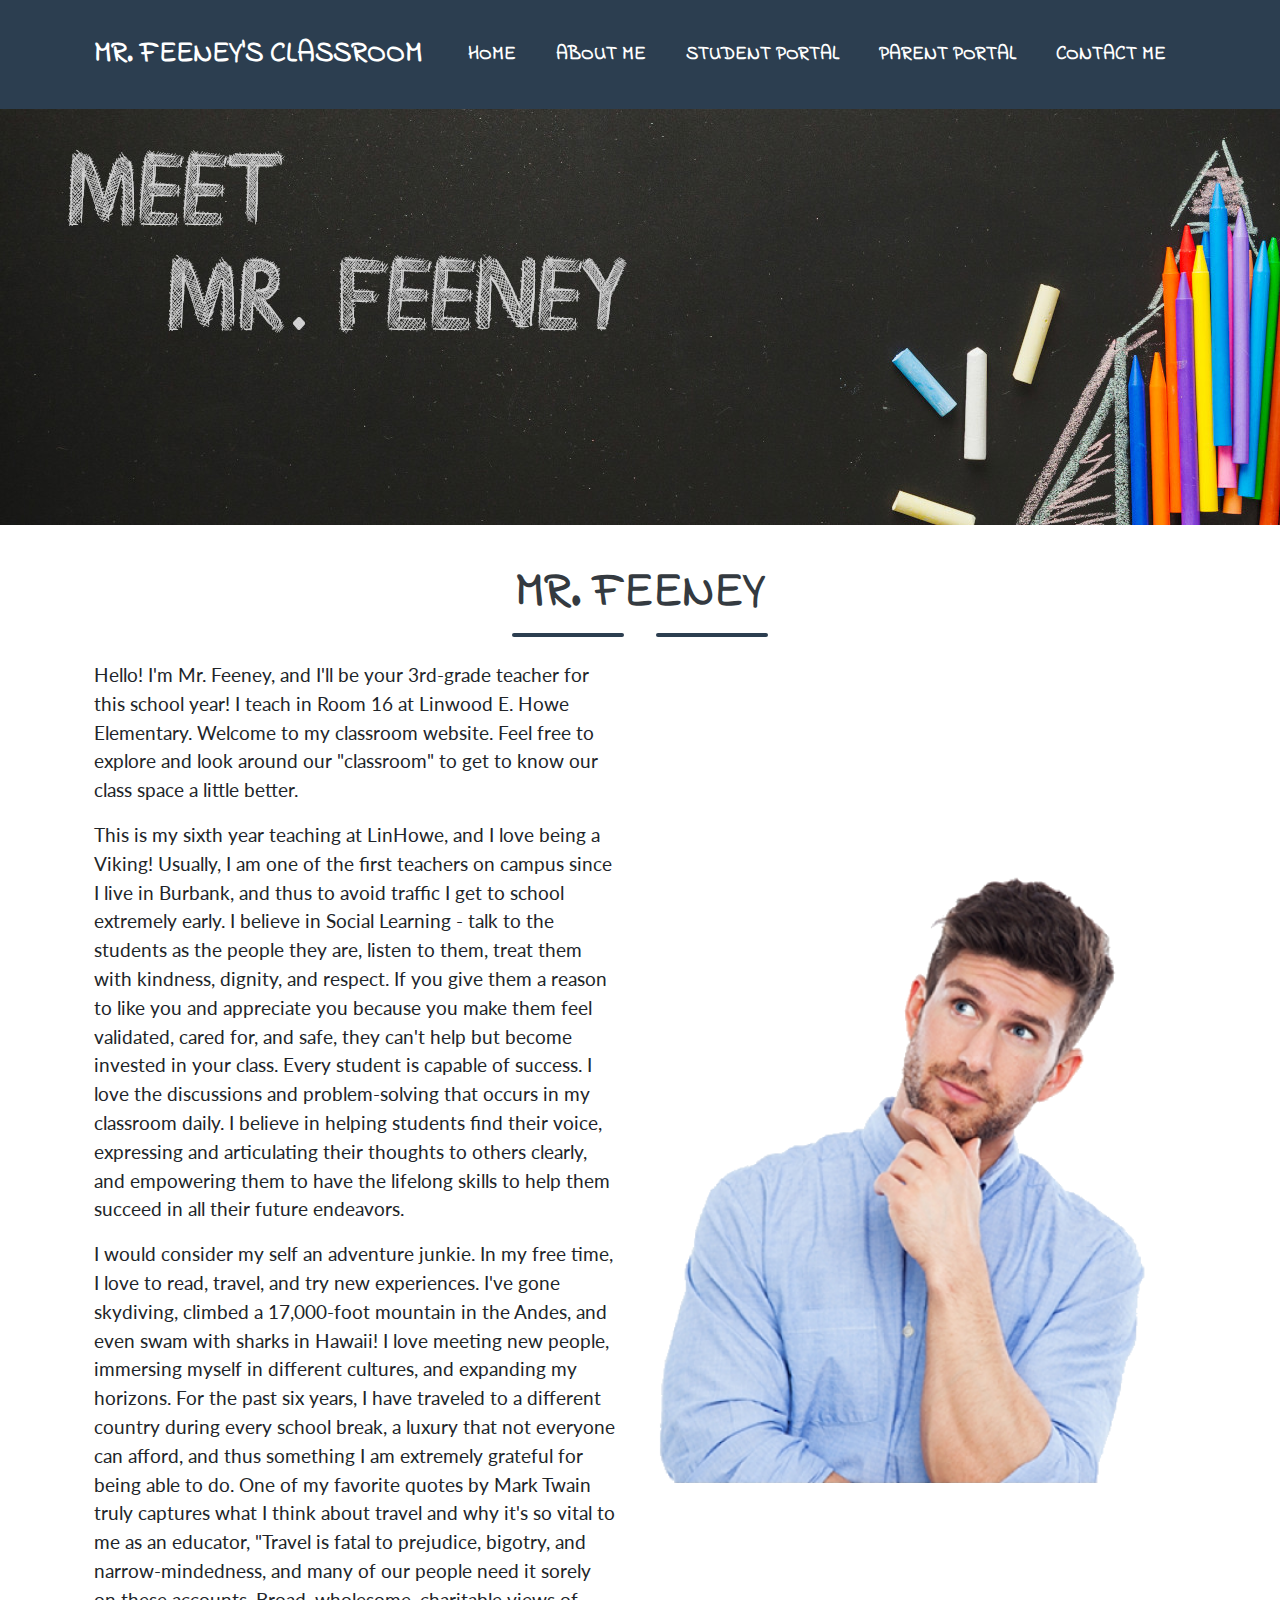
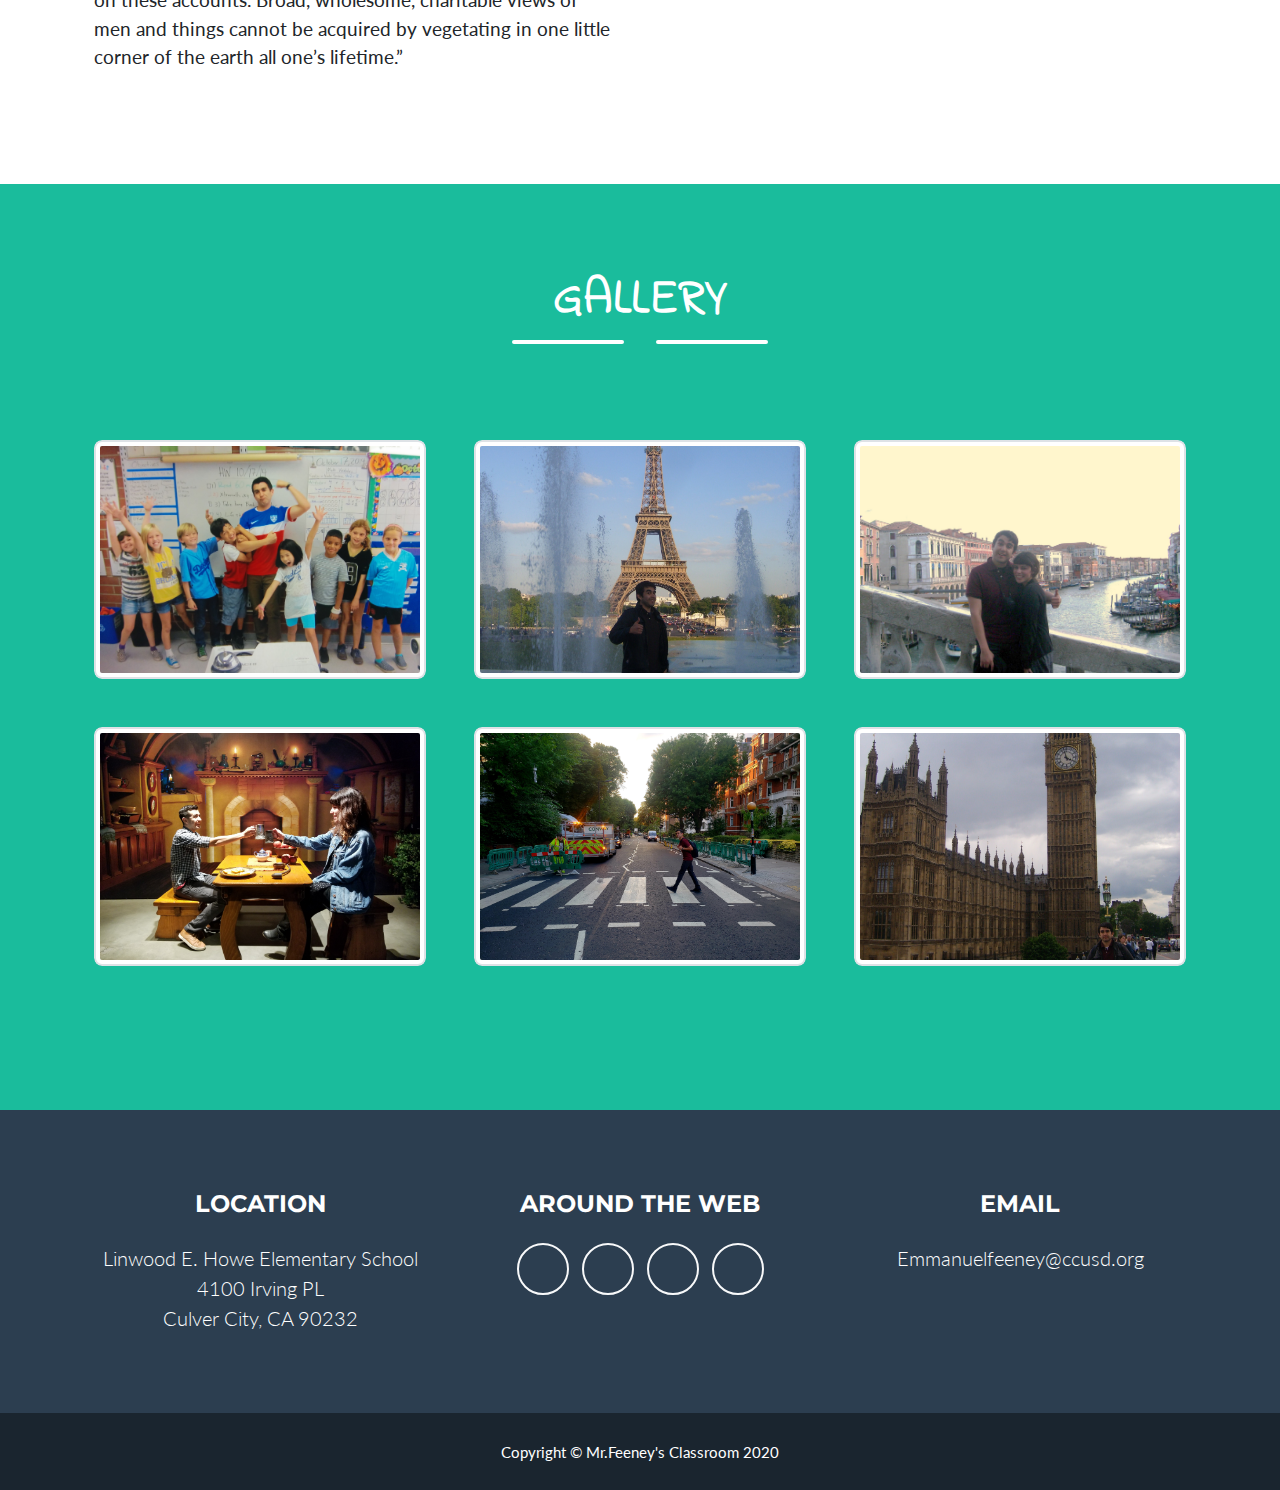
==== commit 29177bf8: "updated page titles" ====
--- a/pages/about.html
+++ b/pages/about.html
@@ -6,8 +6,6 @@
         <meta name="description" content="" />
         <meta name="author" content="" />
         <title>About Mr. Feeney</title>
-        <!-- Favicon-->
-        <link rel="icon" type="image/x-icon" href="../assets/img/favicon.ico" />
         <!-- Font Awesome icons (free version)-->
         <script src="https://use.fontawesome.com/releases/v5.13.0/js/all.js" crossorigin="anonymous"></script>
         <!-- Google fonts-->
@@ -31,6 +29,7 @@
                         <li class="nav-item mx-0 mx-lg-1"><a class="nav-link py-3 px-0 px-lg-3 rounded js-scroll-trigger" href="">About Me</a></li>
                         <li class="nav-item mx-0 mx-lg-1"><a class="nav-link py-3 px-0 px-lg-3 rounded js-scroll-trigger" href="../pages/students.html">Student Portal</a></li>
                         <li class="nav-item mx-0 mx-lg-1"><a class="nav-link py-3 px-0 px-lg-3 rounded js-scroll-trigger" href="../pages/parents.html">Parent Portal</a></li>
+                        <li class="nav-item mx-0 mx-lg-1"><a class="nav-link py-3 px-0 px-lg-3 rounded js-scroll-trigger" href="../pages/contact.html">Contact Me</a></li>
                     </ul>
                 </div>
             </div>
@@ -112,7 +111,7 @@
                                 <div class="portfolio-item-caption d-flex align-items-center justify-content-center h-100 w-100">
                                     <div class="portfolio-item-caption-content text-center text-white"><i class="fas fa-plus fa-3x"></i></div>
                                 </div>
-                                <img src="../assets/img/about-me/slide-1/1-2.jpg" alt="..." class="img-thumbnail" style="width: 332px; height: 239px; object-fit: cover;">
+                                <img src="../assets/img/about-me/slide-1/1-2.JPG" alt="..." class="img-thumbnail" style="width: 332px; height: 239px; object-fit: cover;">
                             </div>
                         </div>
                     
@@ -122,7 +121,7 @@
                                 <div class="portfolio-item-caption d-flex align-items-center justify-content-center h-100 w-100">
                                     <div class="portfolio-item-caption-content text-center text-white"><i class="fas fa-plus fa-3x"></i></div>
                                 </div>
-                                <img src="../assets/img/about-me/slide-1/1-3.jpg" alt="..." class="img-thumbnail" style="width: 332px; height: 239px; object-fit: cover;">
+                                <img src="../assets/img/about-me/slide-1/1-3.JPG" alt="..." class="img-thumbnail" style="width: 332px; height: 239px; object-fit: cover;">
                             </div>
                         </div>
                     
@@ -152,7 +151,7 @@
                                 <div class="portfolio-item-caption d-flex align-items-center justify-content-center h-100 w-100">
                                     <div class="portfolio-item-caption-content text-center text-white"><i class="fas fa-plus fa-3x"></i></div>
                                 </div>
-                                <img src="../assets/img/about-me/slide-1/1-6.jpg" alt="..." class="img-thumbnail" style="width: 332px; height: 239px; object-fit: cover;">
+                                <img src="../assets/img/about-me/slide-1/1-6.JPG" alt="..." class="img-thumbnail" style="width: 332px; height: 239px; object-fit: cover;">
                             </div>
                         </div>
                         </div>
@@ -475,7 +474,7 @@
                                 <div class="portfolio-item-caption d-flex align-items-center justify-content-center h-100 w-100">
                                     <div class="portfolio-item-caption-content text-center text-white"><i class="fas fa-plus fa-3x"></i></div>
                                 </div>
-                                <img src="../assets/img/about-me/slide-6/6-5.jpg" alt="..." class="img-thumbnail" style="width: 332px; height: 239px; object-fit: cover;">
+                                <img src="../assets/img/about-me/slide-6/6-5.JPG" alt="..." class="img-thumbnail" style="width: 332px; height: 239px; object-fit: cover;">
                             </div>
                         </div>
 
@@ -520,13 +519,13 @@
                         <a class="btn btn-outline-light btn-social mx-1" href="https://www.instagram.com/mrfeeney_lh/"><i class="fab fa-faw fa-instagram"></i></a>
                         <a class="btn btn-outline-light btn-social mx-1" href="https://twitter.com/MrFeeney30"><i class="fab fa-fw fa-twitter"></i></a>
                         <a class="btn btn-outline-light btn-social mx-1" href="https://www.linkedin.com/feed/"><i class="fab fa-fw fa-linkedin-in"></i></a>
-                        <a class="btn btn-outline-light btn-social mx-1" href="mailto:manny@gmail.com"><i class="fas fa-envelope"></i></i></a>
+                        <a class="btn btn-outline-light btn-social mx-1" href="mailto:emmanuelfeeney@ccusd.org"><i class="fas fa-envelope"></i></i></a>
                     </div>
                     <!-- Footer About Text-->
                     <div class="col-lg-4">
                         <h4 class="text-uppercase mb-4">Email</h4>
                         <p class="lead mb-0">
-                            Mr.Feeney@gmail.com
+                            Emmanuelfeeney@ccusd.org
                         </p>
                     </div>
                 </div>
@@ -595,7 +594,7 @@
                                         <div class="divider-custom-line"></div>
                                     </div>
                                     <!--Modal - Image-->
-                                    <img class="img-fluid rounded mb-5" src="../assets/img/about-me/slide-1/1-2.jpg" alt="" />
+                                    <img class="img-fluid rounded mb-5" src="../assets/img/about-me/slide-1/1-2.JPG" alt="" />
                                     <!--Modal - Text-->
                                     <button class="btn btn-primary" data-dismiss="modal">
                                         <i class="fas fa-times fa-fw"></i>
@@ -628,7 +627,7 @@
                                         <div class="divider-custom-line"></div>
                                     </div>
                                     <!--Modal - Image-->
-                                    <img class="img-fluid rounded mb-5" src="../assets/img/about-me/slide-1/1-3.jpg" alt="" />
+                                    <img class="img-fluid rounded mb-5" src="../assets/img/about-me/slide-1/1-3.JPG" alt="" />
                                     <!--Modal - Text-->
                                     <button class="btn btn-primary" data-dismiss="modal">
                                         <i class="fas fa-times fa-fw"></i>
@@ -727,7 +726,7 @@
                                         <div class="divider-custom-line"></div>
                                     </div>
                                     <!--Modal - Image-->
-                                    <img class="img-fluid rounded mb-5" src="../assets/img/about-me/slide-1/1-6.jpg" alt="" />
+                                    <img class="img-fluid rounded mb-5" src="../assets/img/about-me/slide-1/1-6.JPG" alt="" />
                                     <!--Modal - Text-->
                                     <button class="btn btn-primary" data-dismiss="modal">
                                         <i class="fas fa-times fa-fw"></i>
@@ -1699,7 +1698,7 @@
                                         <div class="divider-custom-line"></div>
                                     </div>
                                     <!--Modal - Image-->
-                                    <img class="img-fluid rounded mb-5" src="../assets/img/about-me/slide-6/6-5.jpg" alt="" />
+                                    <img class="img-fluid rounded mb-5" src="../assets/img/about-me/slide-6/6-5.JPG" alt="" />
                                     <!--Modal - Text-->
                                     <button class="btn btn-primary" data-dismiss="modal">
                                         <i class="fas fa-times fa-fw"></i>
--- a/css/styles.css
+++ b/css/styles.css
@@ -10195,7 +10195,7 @@
     font-family: 'Indie Flower';
   }
   #mainNav .navbar-brand {
-    font-size: 2em;
+    font-size: 1.5em;
     transition: font-size 0.3s;
     font-family: 'Indie Flower';
   }
